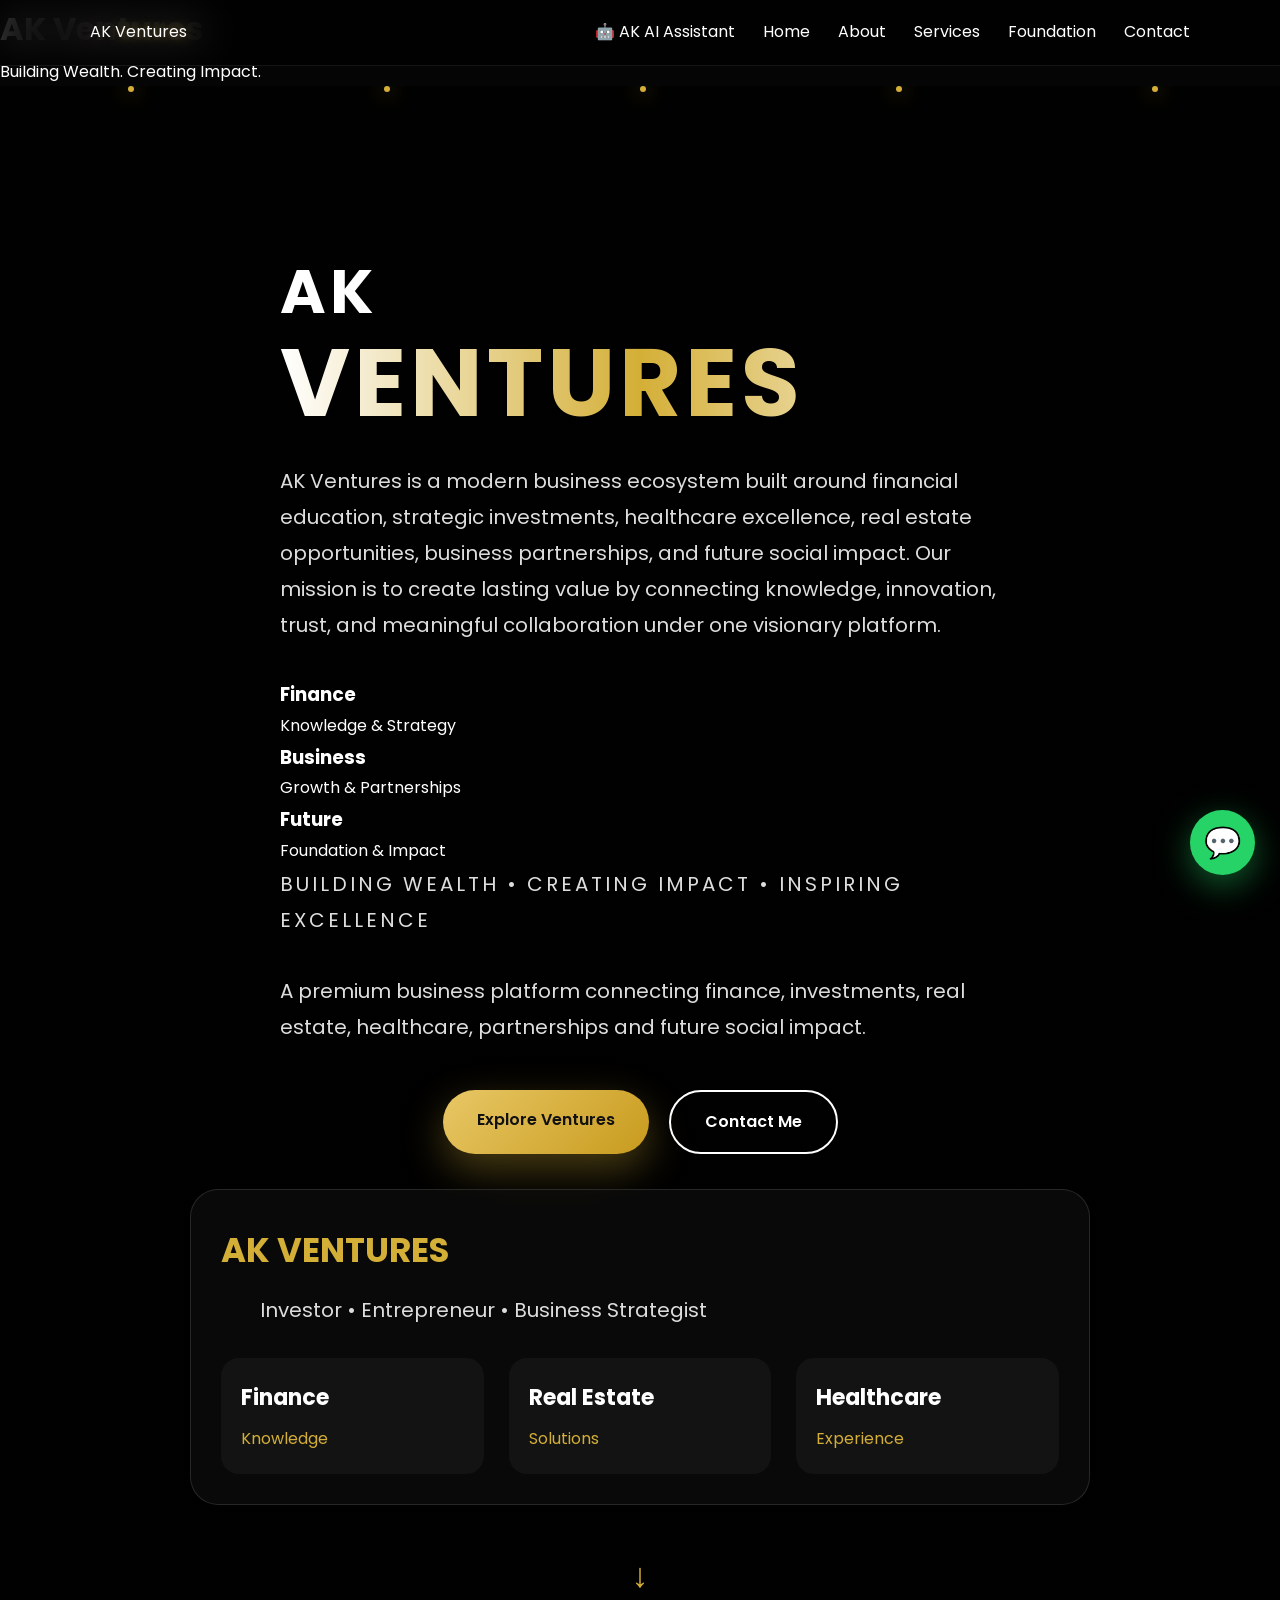
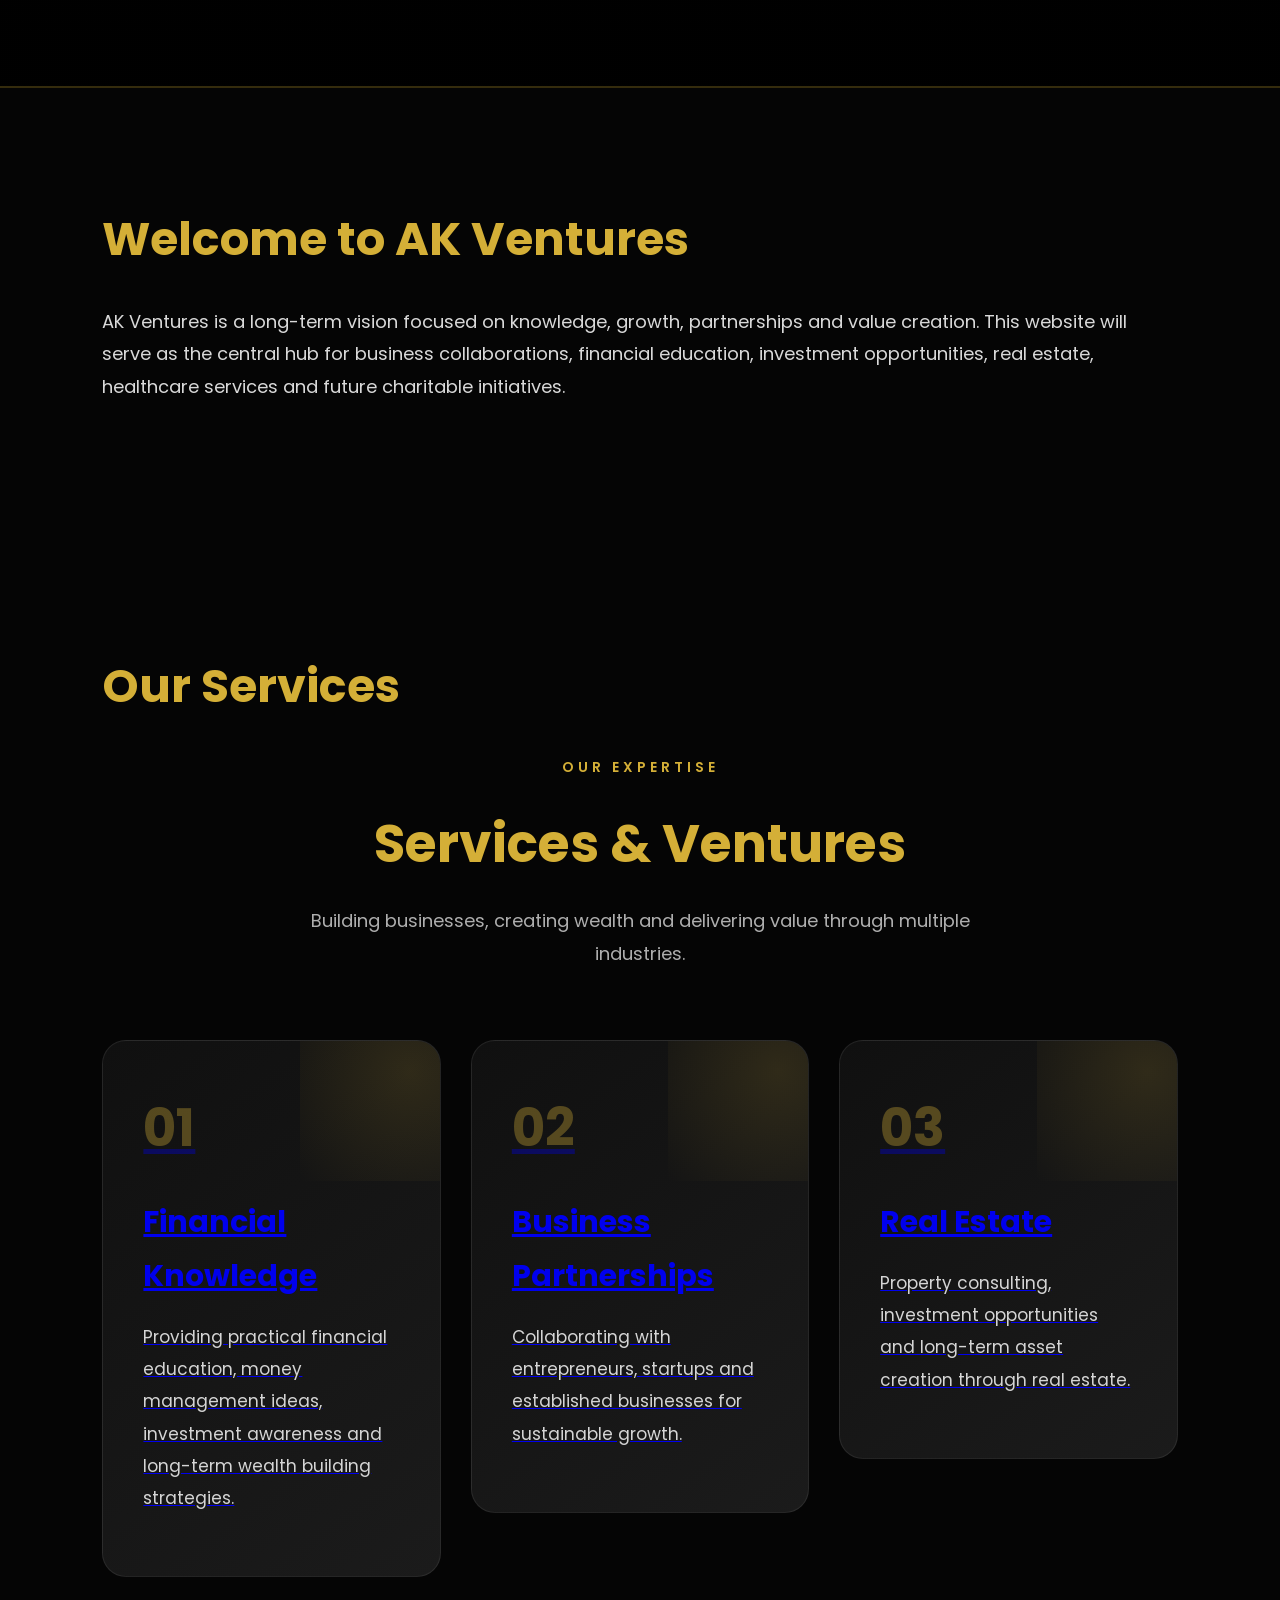
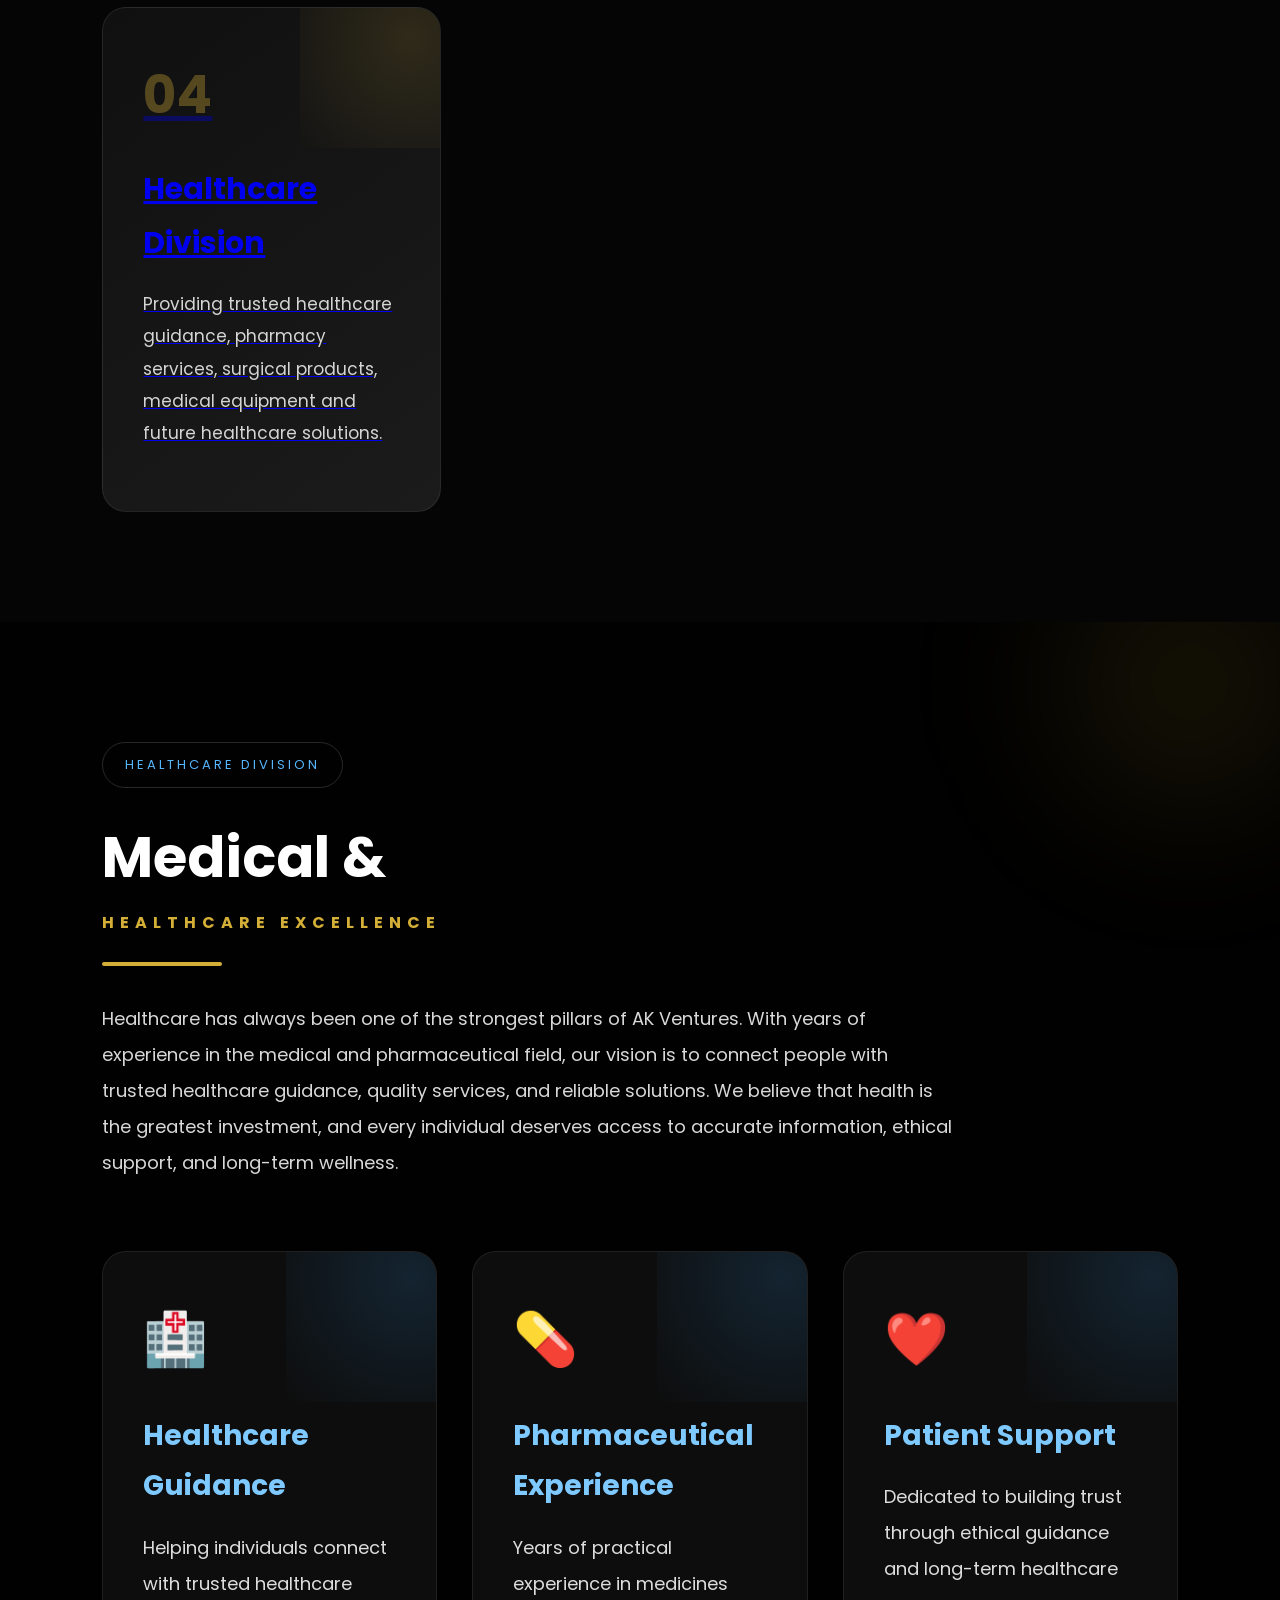
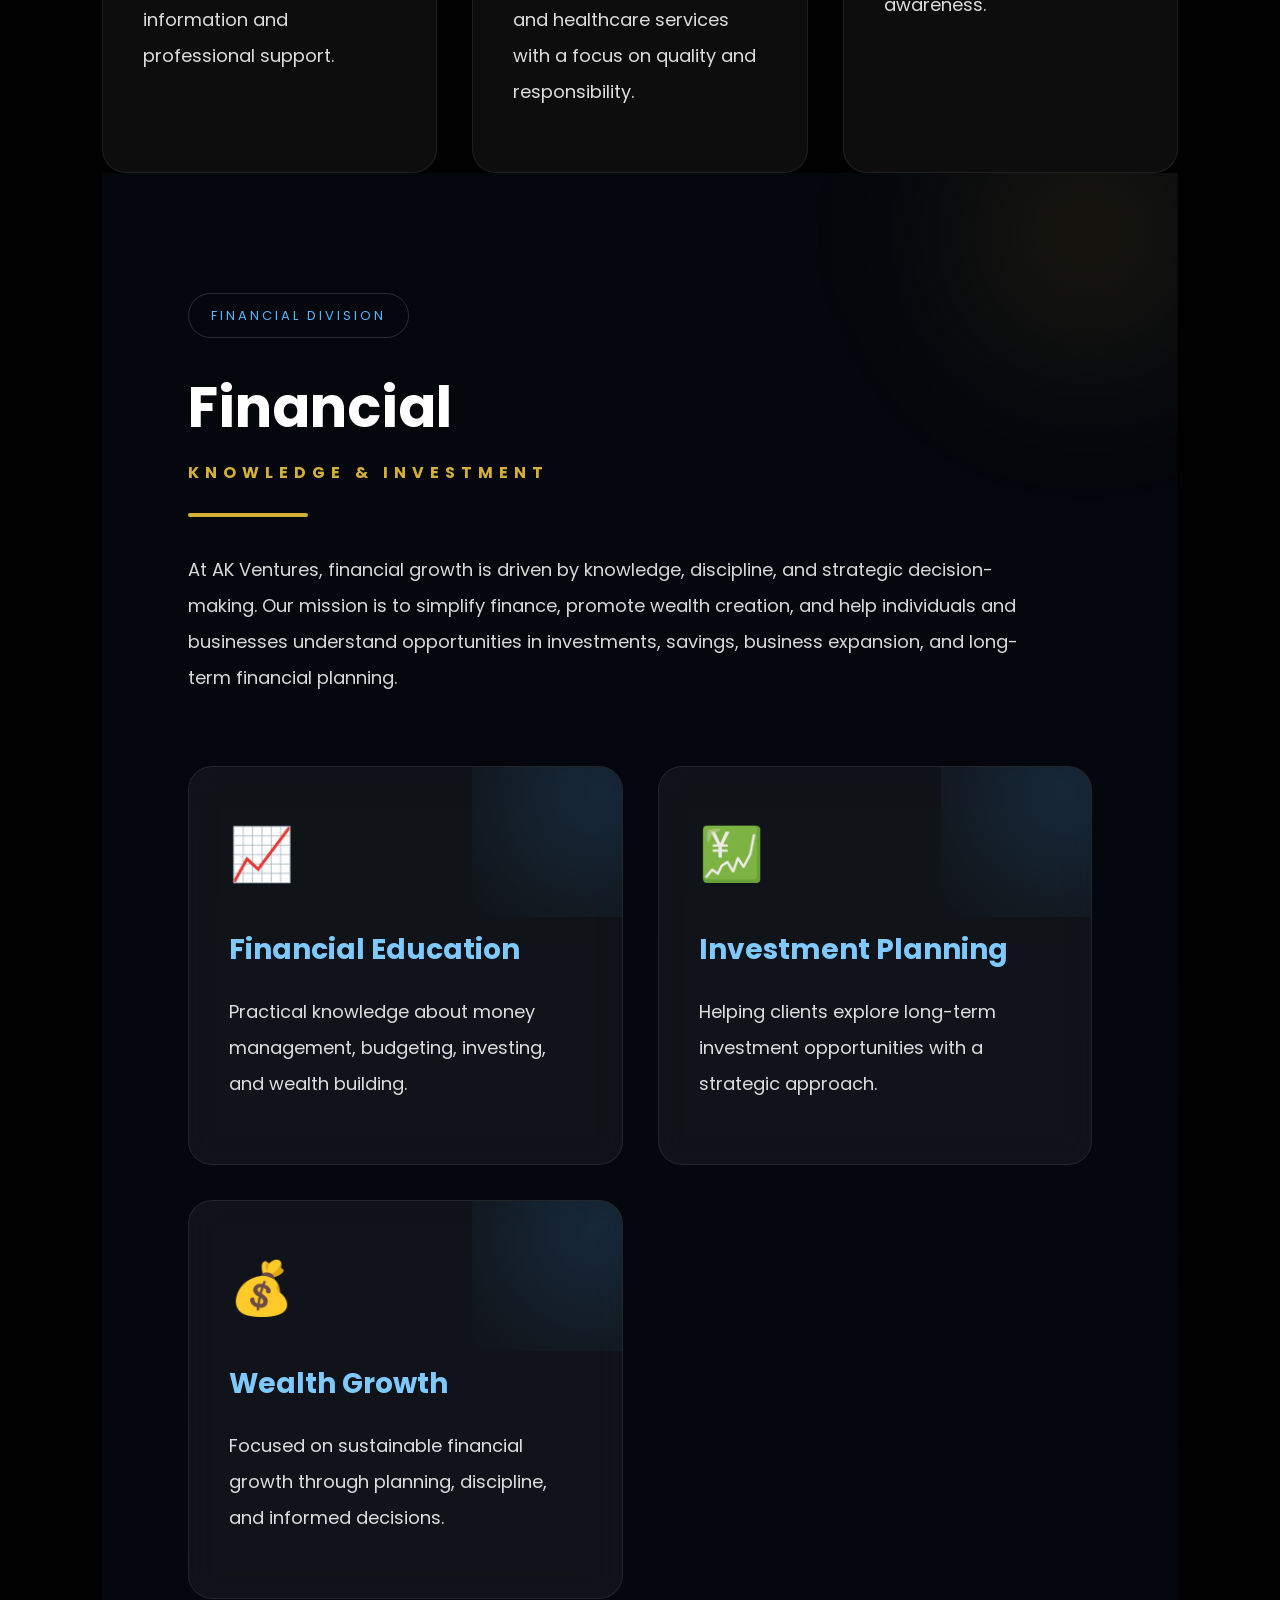
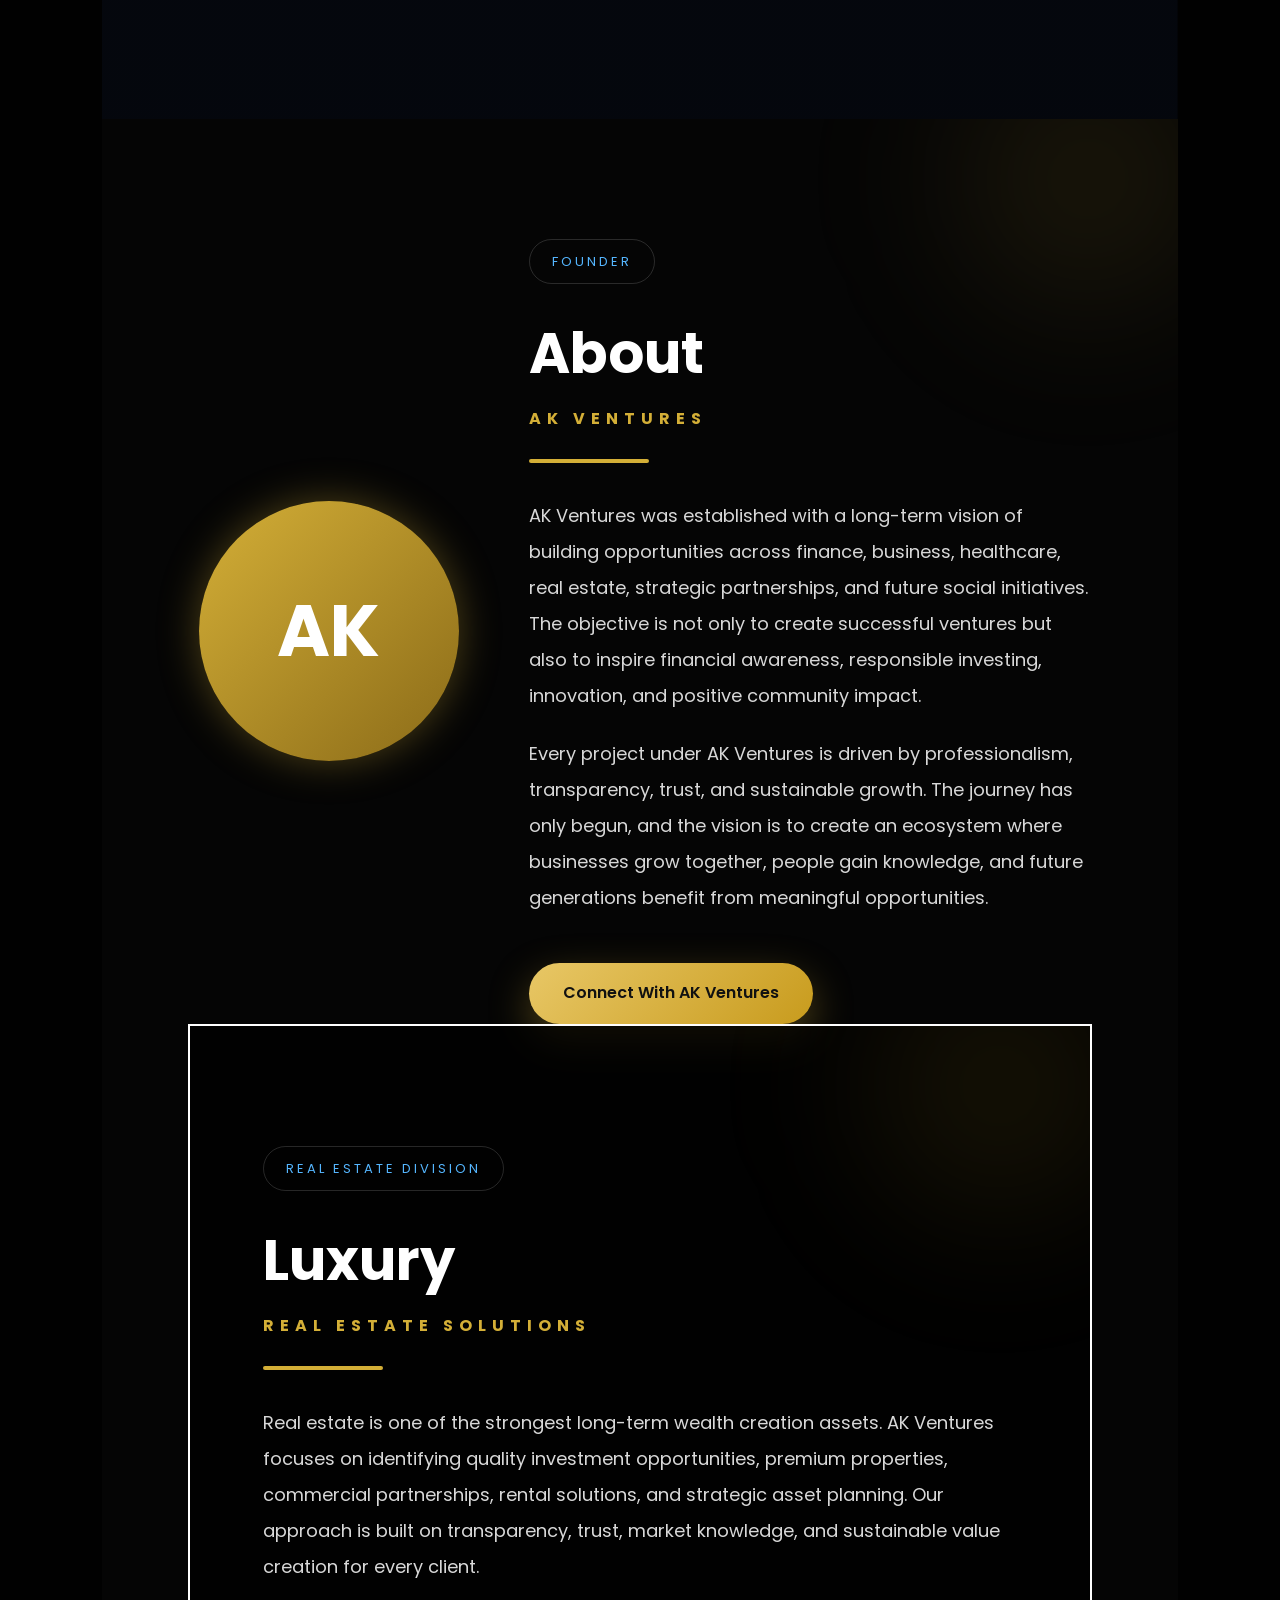
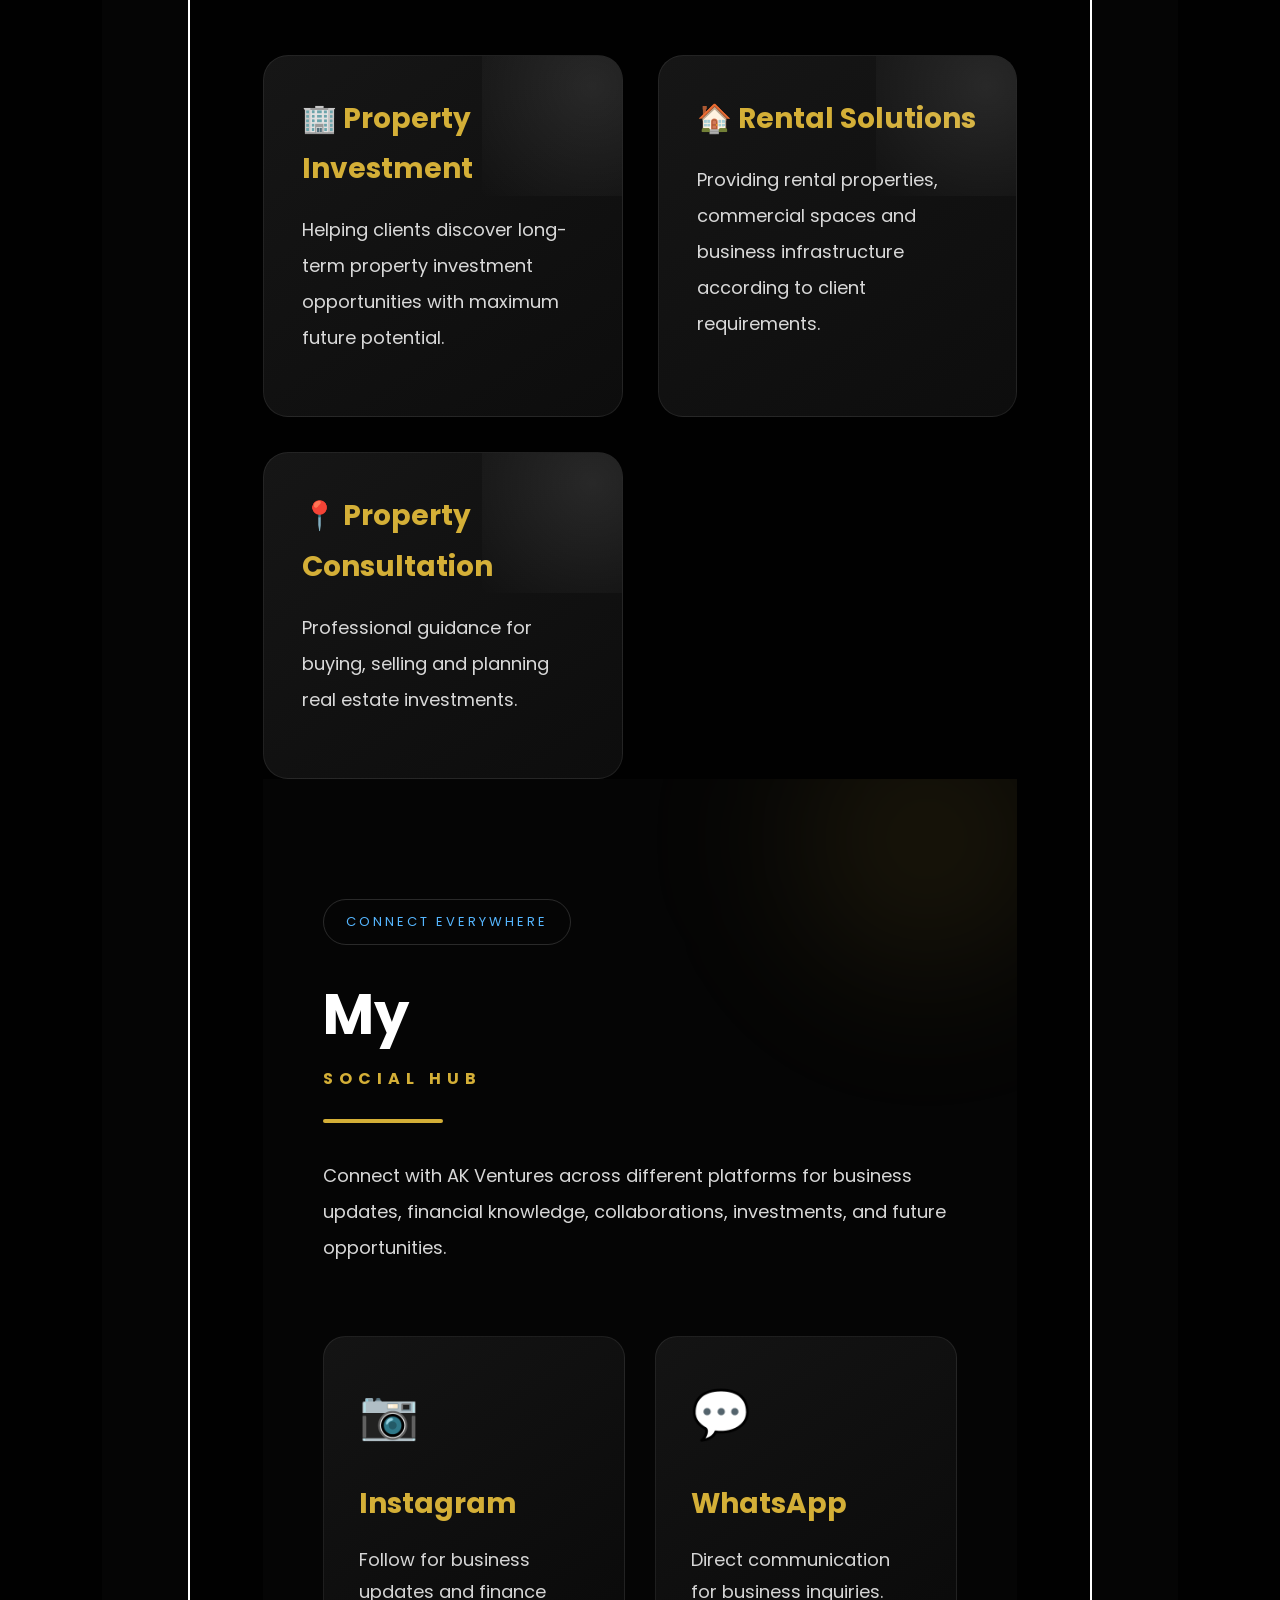
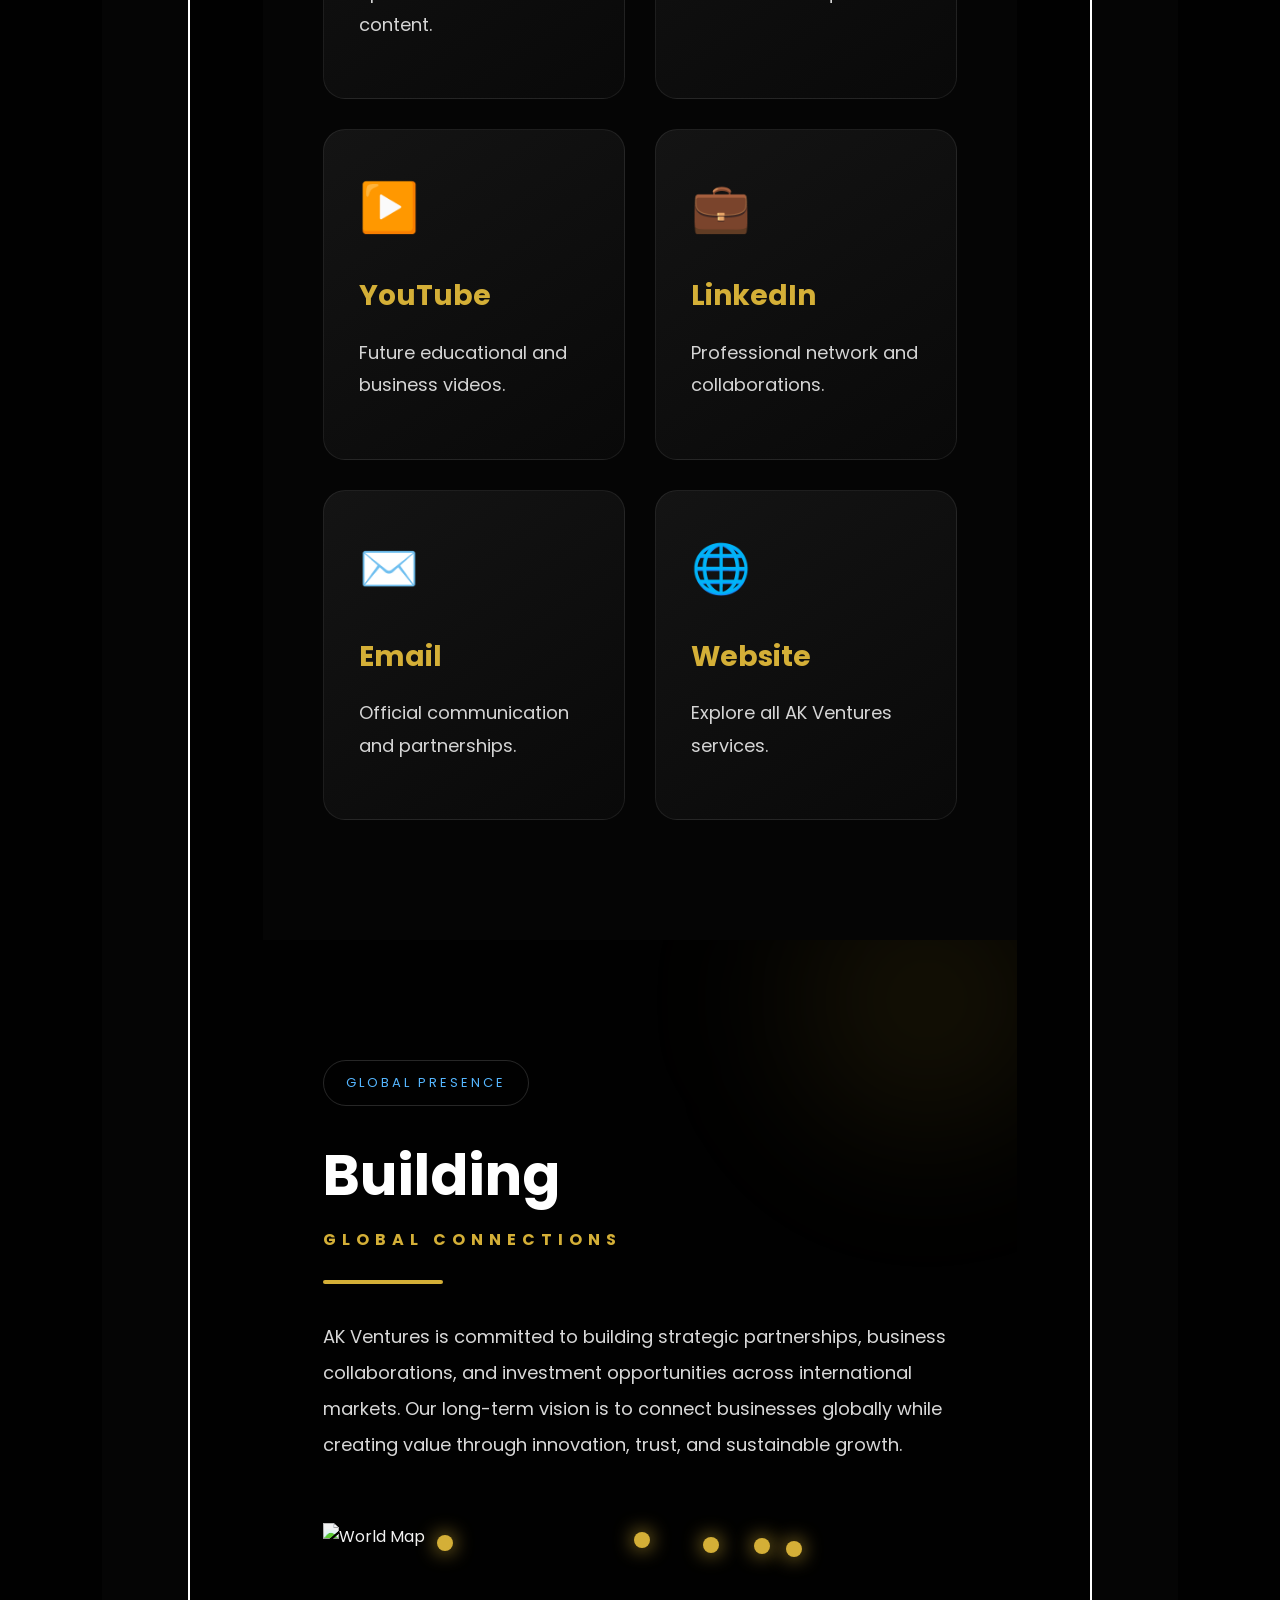
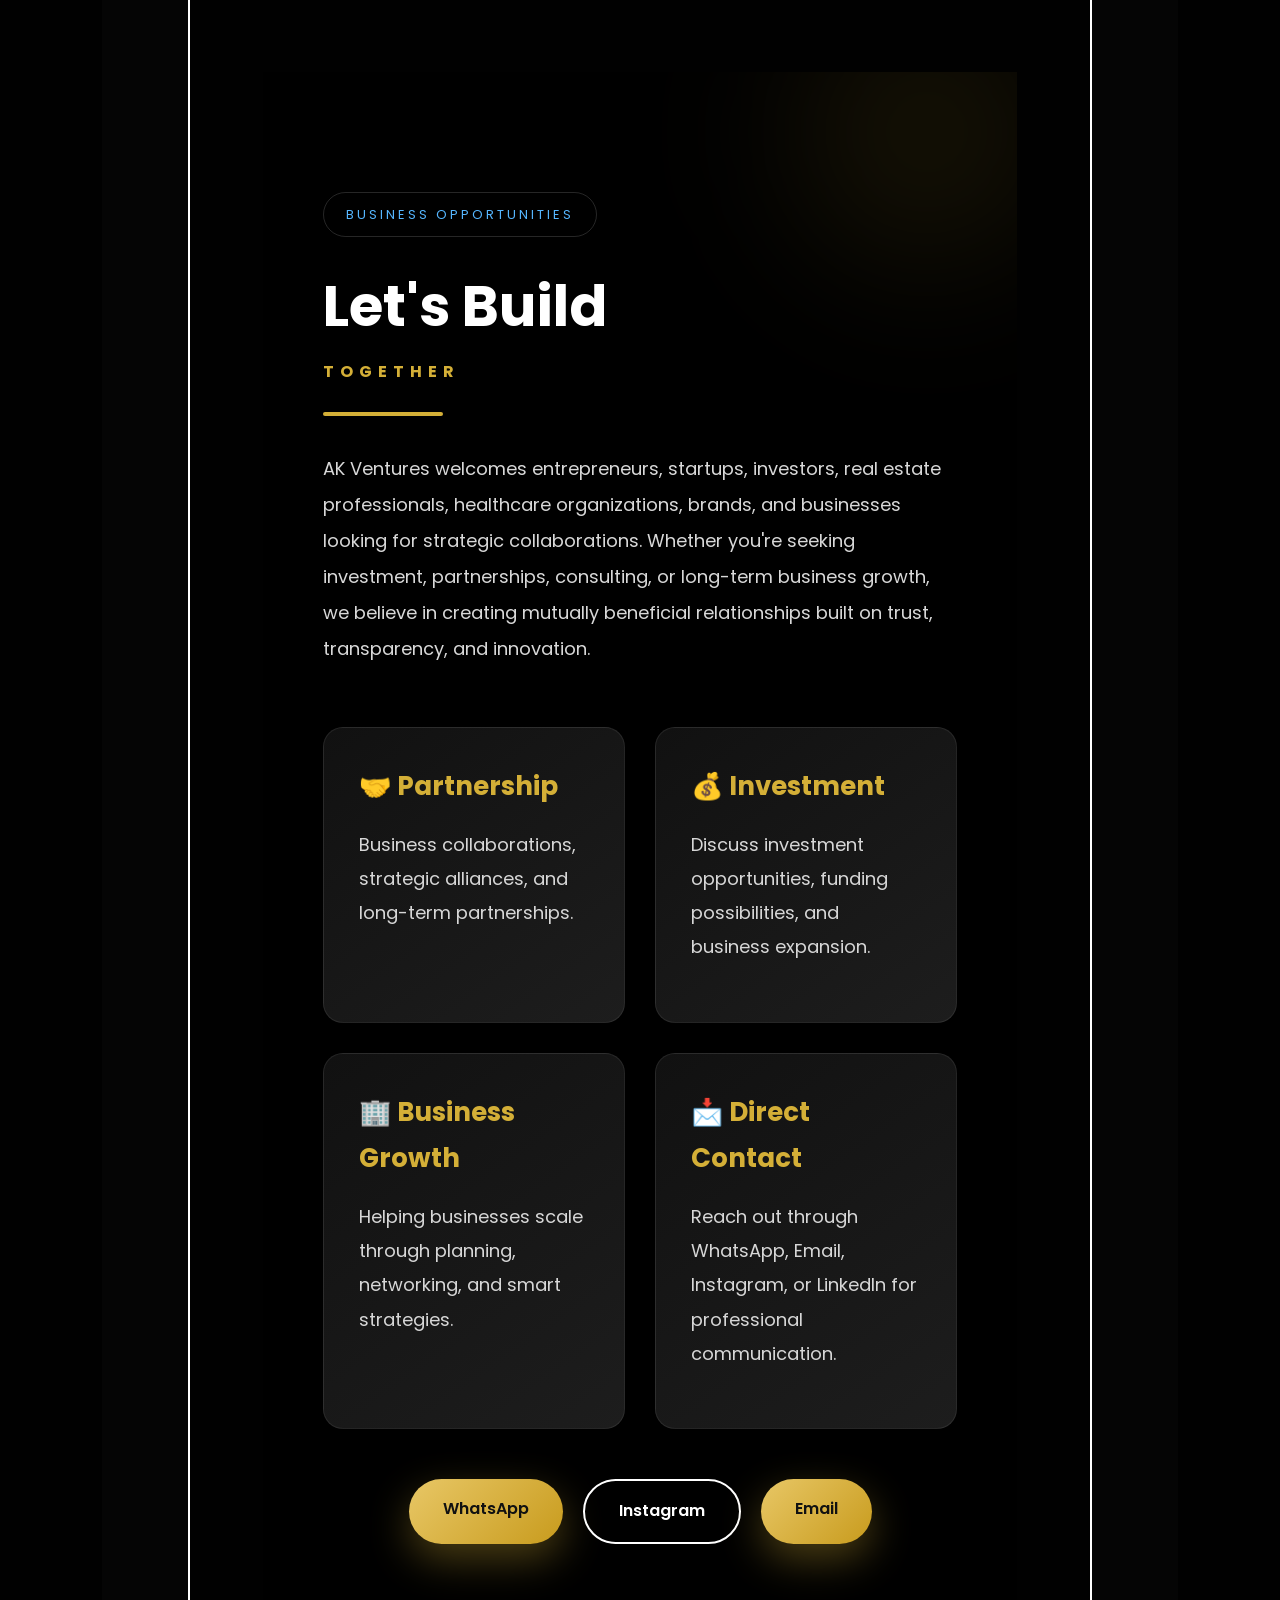
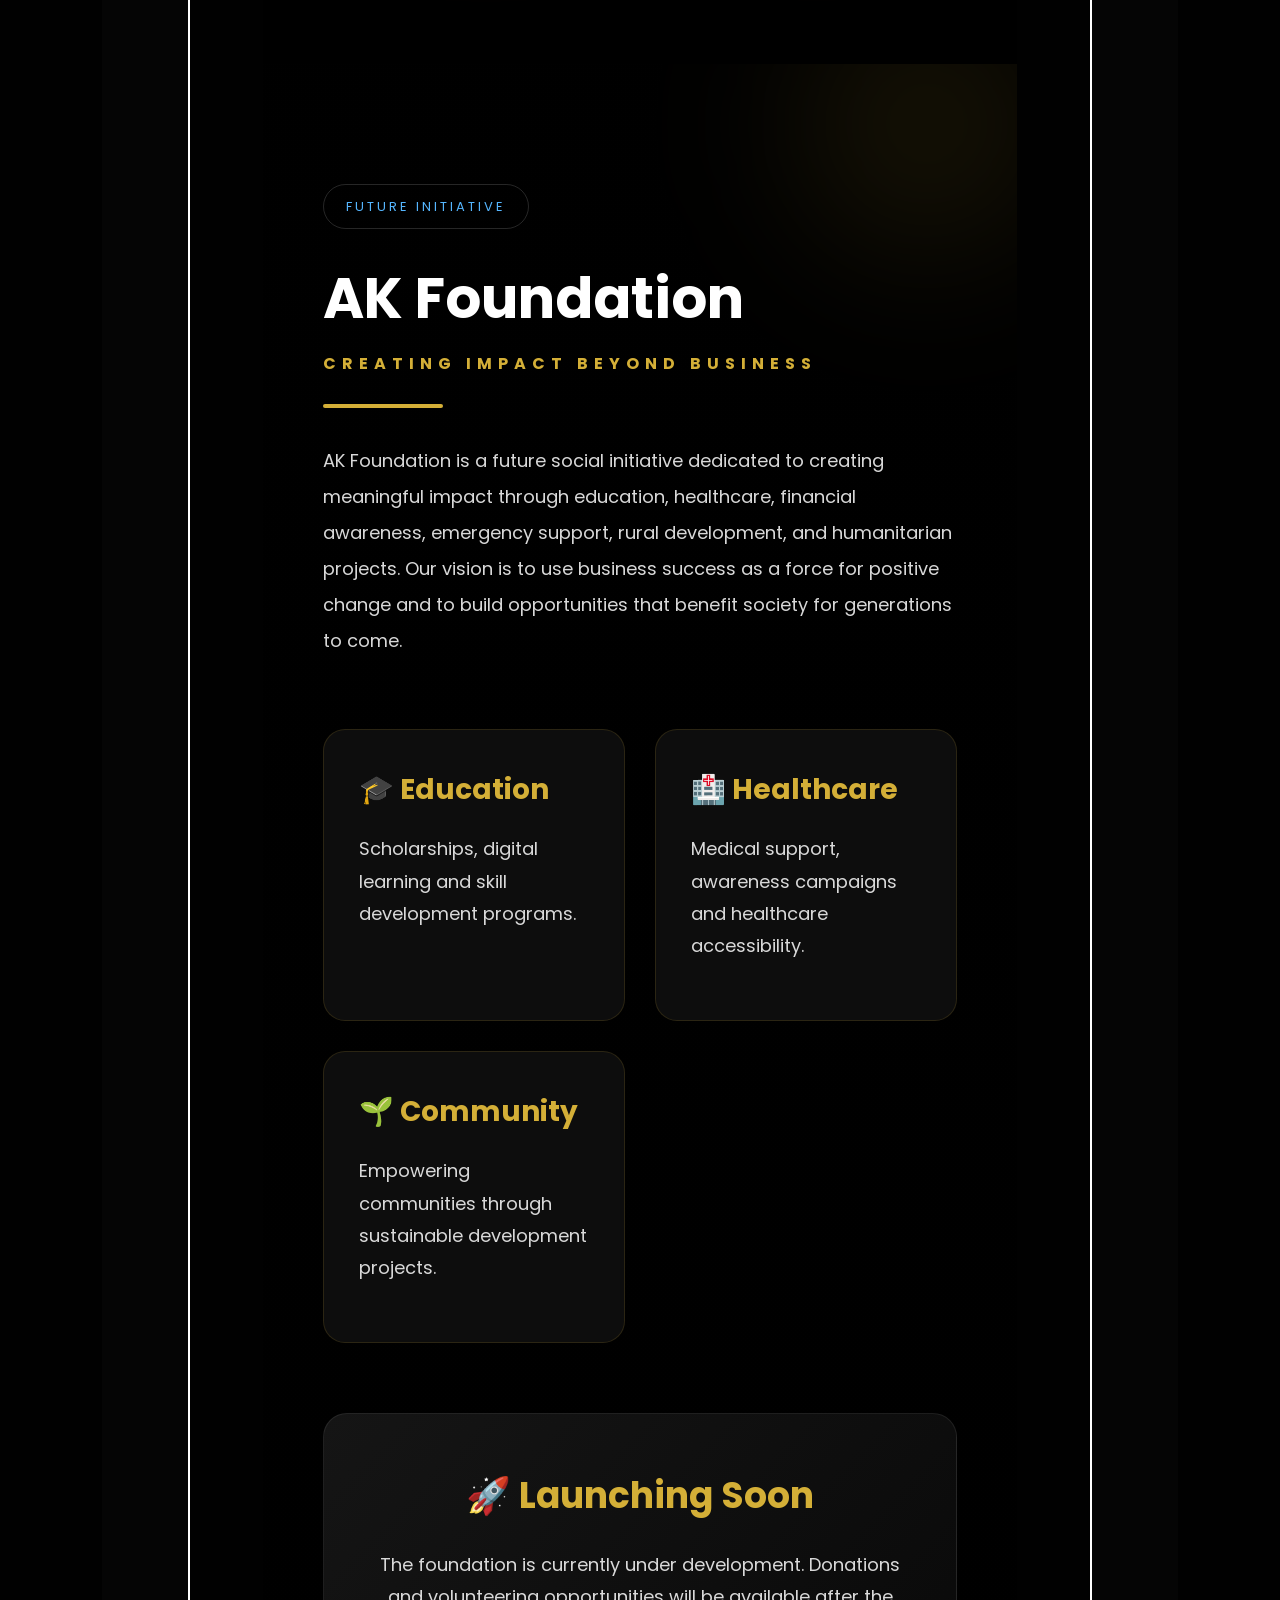
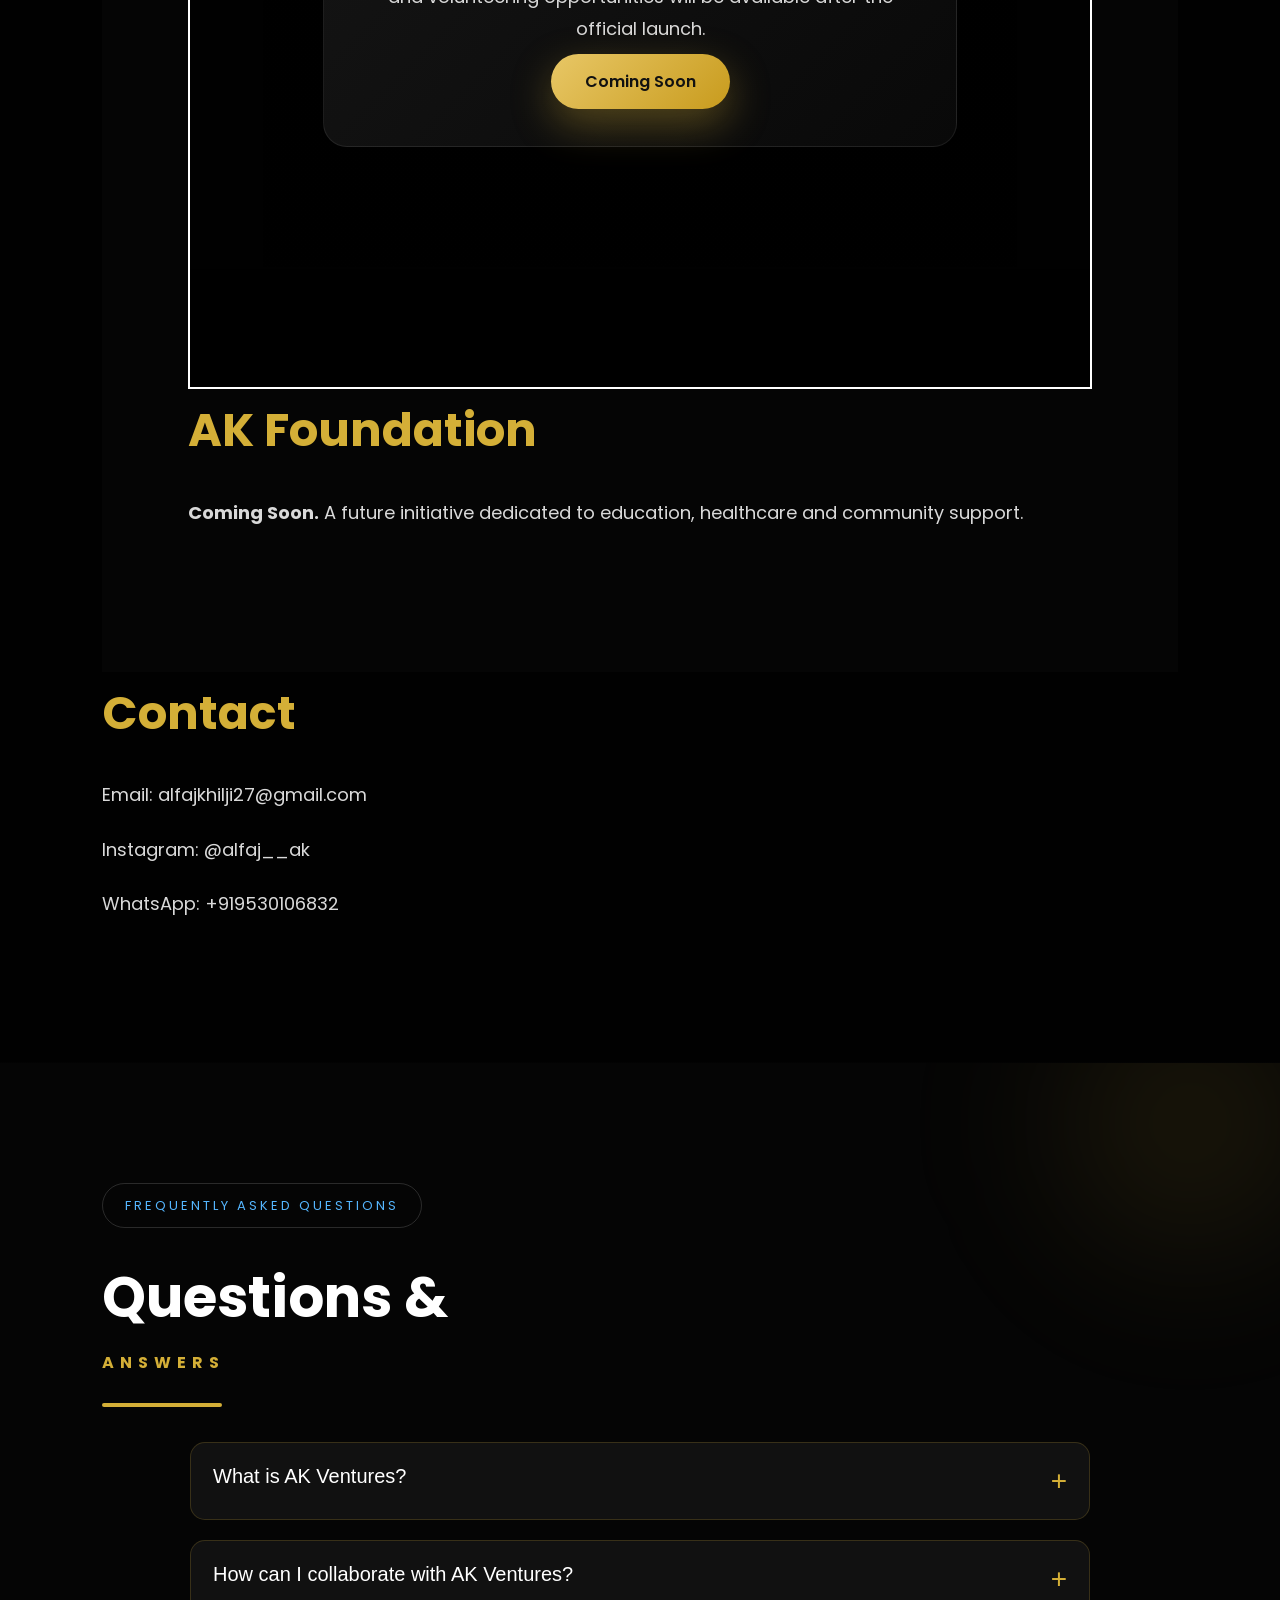
==== index.html @ 91cb089b "Update index.html" ====
<!DOCTYPE html>
<html lang="en">
<head>
<meta charset="UTF-8">
<meta name="viewport" content="width=device-width, initial-scale=1.0">
<title>AK Ventures | Building Wealth. Creating Impact.</title>
<link rel="stylesheet" href="style.css">
<link href="https://fonts.googleapis.com/css2?family=Poppins:wght@300;400;600;700&display=swap" rel="stylesheet">
</head>
<body>
  <!-- Premium Loading Screen -->
<div id="loader">
    <div class="loader-content">
        <h1>AK <span>Ventures</span></h1>
        <p>Building Wealth. Creating Impact.</p>

        <div class="loader-bar">
            <div class="loader-fill"></div>
        </div>
    </div>
</div>
<div id="progress-bar"></div>
<header class="navbar">
  <div class="logo">AK <span>Ventures</span></div>
  <div class="menu-toggle" id="menu-toggle">

☰

</div>

<nav id="nav-menu">
    <a href="#" id="openAI">🤖 AK AI Assistant</a>
    <a href="#home">Home</a>
    <a href="#about">About</a>
    <a href="#services">Services</a>
    <a href="#foundation">Foundation</a>
    <a href="#contact">Contact</a>
  </nav>
</header>

<section id="home" class="hero reveal">
  <div class="market-animation">
    <span></span>
    <span></span>
    <span></span>
    <span></span>
    <span></span>

    <svg viewBox="0 0 1200 500" preserveAspectRatio="none">
        <path d="M0 420 L120 360 L240 390 L360 260 L480 310 L600 180 L720 230 L840 120 L960 170 L1080 80 L1200 110"/>
    </svg>
</div>
  <div class="hero-content">
    <h1 class="hero-title">
AK
<span>VENTURES</span>
</h1>
    <div class="hero-line"></div>

<p class="hero-description">

AK Ventures is a modern business ecosystem built around financial education, strategic investments, healthcare excellence, real estate opportunities, business partnerships, and future social impact. Our mission is to create lasting value by connecting knowledge, innovation, trust, and meaningful collaboration under one visionary platform.

</p>

<div class="hero-stats">

<div>
<h3>Finance</h3>
<span>Knowledge & Strategy</span>
</div>

<div>
<h3>Business</h3>
<span>Growth & Partnerships</span>
</div>

<div>
<h3>Future</h3>
<span>Foundation & Impact</span>
</div>

</div>
    <p class="hero-tagline">

Building Wealth • Creating Impact • Inspiring Excellence

</p>
    <p>A premium business platform connecting finance, investments, real estate, healthcare, partnerships and future social impact.</p>
    <div class="buttons">
      <a href="#services" class="btn gold">Explore Ventures</a>
      <a href="#contact" class="btn white">Contact Me</a>
    </div>
  </div>
  <div class="hero-badge">

<div class="badge-card">

<h3>AK VENTURES</h3>

<p>Investor • Entrepreneur • Business Strategist</p>

<div class="badge-stats">

<div>

<h4>Finance</h4>

<span>Knowledge</span>

</div>

<div>

<h4>Real Estate</h4>

<span>Solutions</span>

</div>

<div>

<h4>Healthcare</h4>

<span>Experience</span>

</div>

</div>

</div>

</div>

<div class="scroll-down">

↓

</div>
</section>
<!-- TradingView Ticker Tape -->
<div class="tradingview-widget-container ticker-container">
  <div class="tradingview-widget-container__widget"></div>

  <script type="text/javascript"
  src="https://s3.tradingview.com/external-embedding/embed-widget-ticker-tape.js"
  async>
  {
    "symbols":[
      {"proName":"FOREXCOM:SPXUSD","title":"S&P 500"},
      {"proName":"NASDAQ:IXIC","title":"NASDAQ"},
      {"proName":"NSE:NIFTY","title":"NIFTY 50"},
      {"proName":"BSE:SENSEX","title":"SENSEX"},
      {"proName":"NSE:BANKNIFTY","title":"BANK NIFTY"},
      {"proName":"TVC:GOLD","title":"GOLD"},
      {"proName":"TVC:SILVER","title":"SILVER"},
      {"proName":"BINANCE:BTCUSDT","title":"BITCOIN"},
      {"proName":"FX_IDC:USDINR","title":"USD/INR"}
    ],
    "showSymbolLogo":true,
    "isTransparent":true,
    "displayMode":"adaptive",
    "colorTheme":"dark",
    "locale":"en"
  }
  </script>
</div>
<section id="about" class="reveal">
  <div class="container">
    <h2>Welcome to AK Ventures</h2>
    <p>AK Ventures is a long-term vision focused on knowledge, growth, partnerships and value creation. This website will serve as the central hub for business collaborations, financial education, investment opportunities, real estate, healthcare services and future charitable initiatives.</p>
  </div>
</section>

<section id="services" class="reveal">
<div class="container">
<h2>Our Services</h2>

<div class="container">

<div class="section-title">
<span>OUR EXPERTISE</span>
<h2>Services & Ventures</h2>
<p>
Building businesses, creating wealth and delivering value through multiple industries.
</p>
</div>

<div class="service-grid">

<a href="finance.html" class="service-link">
<div class="service-card">
<div class="number">01</div>
<h3>Financial Knowledge</h3>
<p>
Providing practical financial education, money management ideas, investment awareness and long-term wealth building strategies.
</p>
</div>
</a>



<a href="collaboration.html" class="service-link">
<div class="service-card">
<div class="number">02</div>
<h3>Business Partnerships</h3>
<p>
Collaborating with entrepreneurs, startups and established businesses for sustainable growth.
</p>
</div>
</a>

<a href="realestate.html" class="service-link">
<div class="service-card">
<div class="number">03</div>
<h3>Real Estate</h3>
<p>
Property consulting, investment opportunities and long-term asset creation through real estate.
</p>
</div>
</a>
<a href="healthcare.html" class="service-link">
<div class="service-card">
<div class="number">04</div>
<h3>Healthcare Division</h3>
<p>
Providing trusted healthcare guidance, pharmacy services, surgical products, medical equipment and future healthcare solutions.
</p>
</div>
</a>

</div>

</div>

</section>
</div>
</section>
<section class="luxury-section blue reveal" id="medical">

<div class="container">

<span class="section-tag">Healthcare Division</span>

<h2 class="luxury-title">
Medical &
<span>Healthcare Excellence</span>
</h2>

<div class="luxury-line"></div>

<p class="luxury-text">

Healthcare has always been one of the strongest pillars of AK Ventures. With years of experience in the medical and pharmaceutical field, our vision is to connect people with trusted healthcare guidance, quality services, and reliable solutions. We believe that health is the greatest investment, and every individual deserves access to accurate information, ethical support, and long-term wellness.

</p>

<div class="medical-grid">

<div class="medical-card">

<div class="icon">🏥</div>

<h3>Healthcare Guidance</h3>

<p>

Helping individuals connect with trusted healthcare information and professional support.

</p>

</div>

<div class="medical-card">

<div class="icon">💊</div>

<h3>Pharmaceutical Experience</h3>

<p>

Years of practical experience in medicines and healthcare services with a focus on quality and responsibility.

</p>

</div>

<div class="medical-card">

<div class="icon">❤️</div>

<h3>Patient Support</h3>

<p>

Dedicated to building trust through ethical guidance and long-term healthcare awareness.

</p>

</div>

</div>

</div>
<section class="luxury-section green reveal" id="finance">

<div class="container">

<span class="section-tag">Financial Division</span>

<h2 class="luxury-title">
Financial
<span>Knowledge & Investment</span>
</h2>

<div class="luxury-line"></div>

<p class="luxury-text">

At AK Ventures, financial growth is driven by knowledge, discipline, and strategic decision-making. Our mission is to simplify finance, promote wealth creation, and help individuals and businesses understand opportunities in investments, savings, business expansion, and long-term financial planning.

</p>

<div class="medical-grid">

<div class="medical-card">

<div class="icon">📈</div>

<h3>Financial Education</h3>

<p>
Practical knowledge about money management, budgeting, investing, and wealth building.
</p>

</div>

<div class="medical-card">

<div class="icon">💹</div>

<h3>Investment Planning</h3>

<p>
Helping clients explore long-term investment opportunities with a strategic approach.
</p>

</div>

<div class="medical-card">

<div class="icon">💰</div>

<h3>Wealth Growth</h3>

<p>
Focused on sustainable financial growth through planning, discipline, and informed decisions.
</p>

</div>

</div>

</div>

</section>
<section class="luxury-section dark reveal" id="founder">

<div class="container founder-grid">

<div class="founder-left">

<div class="founder-photo">

AK

</div>

</div>

<div class="founder-right">

<span class="section-tag">Founder</span>

<h2 class="luxury-title">

About

<span>AK Ventures</span>

</h2>

<div class="luxury-line"></div>

<p class="luxury-text">

AK Ventures was established with a long-term vision of building opportunities across finance, business, healthcare, real estate, strategic partnerships, and future social initiatives. The objective is not only to create successful ventures but also to inspire financial awareness, responsible investing, innovation, and positive community impact.

</p>

<p class="luxury-text">

Every project under AK Ventures is driven by professionalism, transparency, trust, and sustainable growth. The journey has only begun, and the vision is to create an ecosystem where businesses grow together, people gain knowledge, and future generations benefit from meaningful opportunities.

</p>

<a href="#contact" class="btn gold">Connect With AK Ventures</a>

</div>

</div>
<section class="luxury-section white reveal" id="realestate">

<div class="container">

<span class="section-tag">Real Estate Division</span>

<h2 class="luxury-title">

Luxury

<span>Real Estate Solutions</span>

</h2>

<div class="luxury-line"></div>

<p class="luxury-text">

Real estate is one of the strongest long-term wealth creation assets. AK Ventures focuses on identifying quality investment opportunities, premium properties, commercial partnerships, rental solutions, and strategic asset planning. Our approach is built on transparency, trust, market knowledge, and sustainable value creation for every client.

</p>

<div class="estate-grid">

<div class="estate-card">

<h3>🏢 Property Investment</h3>

<p>

Helping clients discover long-term property investment opportunities with maximum future potential.

</p>

</div>

<div class="estate-card">

<h3>🏠 Rental Solutions</h3>

<p>

Providing rental properties, commercial spaces and business infrastructure according to client requirements.

</p>

</div>

<div class="estate-card">

<h3>📍 Property Consultation</h3>

<p>

Professional guidance for buying, selling and planning real estate investments.

</p>

</div>

</div>

</div>
<section class="luxury-section dark reveal" id="social">

<div class="container">

<span class="section-tag">Connect Everywhere</span>

<h2 class="luxury-title">

My

<span>Social Hub</span>

</h2>

<div class="luxury-line"></div>

<p class="luxury-text">

Connect with AK Ventures across different platforms for business updates, financial knowledge, collaborations, investments, and future opportunities.

</p>

<div class="social-grid">

<a href="https://instagram.com/alfaj__ak"
target="_blank"class="social-card">
<div class="social-icon">📷</div>
<h3>Instagram</h3>
<p>Follow for business updates and finance content.</p>
</a>

<a href="https://wa.me/919530106832" class="social-card">
<div class="social-icon">💬</div>
<h3>WhatsApp</h3>
<p>Direct communication for business inquiries.</p>
</a>

<a  href="https://wa.me/919530106832" class="social-card">
<div class="social-icon">▶️</div>
<h3>YouTube</h3>
<p>Future educational and business videos.</p>
</a>

<a href="https://wa.me/919530106832" class="social-card">
<div class="social-icon">💼</div>
<h3>LinkedIn</h3>
<p>Professional network and collaborations.</p>
</a>

<a href="mailto:alfajkhilji27@gmail.com"class="social-card">
<div class="social-icon">✉️</div>
<h3>Email</h3>
<p>Official communication and partnerships.</p>
</a>

<a href="https://wa.me/919530106832" class="social-card">
<div class="social-icon">🌐</div>
<h3>Website</h3>
<p>Explore all AK Ventures services.</p>
</a>

</div>

</div>

</section>
<section class="luxury-section world-section" id="global">

<div class="container">

<span class="section-tag">Global Presence</span>

<h2 class="luxury-title">
Building
<span>Global Connections</span>
</h2>

<div class="luxury-line"></div>

<p class="luxury-text">
AK Ventures is committed to building strategic partnerships, business collaborations, and investment opportunities across international markets. Our long-term vision is to connect businesses globally while creating value through innovation, trust, and sustainable growth.
</p>

<div class="world-map">

<img src="https://upload.wikimedia.org/wikipedia/commons/thumb/8/80/World_map_-_low_resolution.png/1920px-World_map_-_low_resolution.png" alt="World Map" class="world-image">

<div class="pin india"></div>
<div class="pin uae"></div>
<div class="pin singapore"></div>
<div class="pin usa"></div>
<div class="pin uk"></div>

</div>

</div>

</section>
<section class="luxury-section dark reveal" id="collaboration">

<div class="container">

<span class="section-tag">Business Opportunities</span>

<h2 class="luxury-title">
Let's Build
<span>Together</span>
</h2>

<div class="luxury-line"></div>

<p class="luxury-text">

AK Ventures welcomes entrepreneurs, startups, investors, real estate professionals, healthcare organizations, brands, and businesses looking for strategic collaborations. Whether you're seeking investment, partnerships, consulting, or long-term business growth, we believe in creating mutually beneficial relationships built on trust, transparency, and innovation.

</p>

<div class="business-grid">

<div class="business-box">
<h3>🤝 Partnership</h3>
<p>Business collaborations, strategic alliances, and long-term partnerships.</p>
</div>

<div class="business-box">
<h3>💰 Investment</h3>
<p>Discuss investment opportunities, funding possibilities, and business expansion.</p>
</div>

<div class="business-box">
<h3>🏢 Business Growth</h3>
<p>Helping businesses scale through planning, networking, and smart strategies.</p>
</div>

<div class="business-box">
<h3>📩 Direct Contact</h3>
<p>Reach out through WhatsApp, Email, Instagram, or LinkedIn for professional communication.</p>
</div>

</div>

<div class="contact-buttons">

<a href="https://wa.me/919530106832"class="btn gold">WhatsApp</a>

<a  href="https://instagram.com/alfaj__ak"
target="_blank"class="btn white">Instagram</a>

<a  href="mailto:alfajkhilji27@gmail.com"class="btn gold">Email</a>

</div>

</div>

</section>
<section class="luxury-section foundation-section reveal" id="foundation">

<div class="container">

<span class="section-tag">Future Initiative</span>

<h2 class="luxury-title">

AK Foundation

<span>Creating Impact Beyond Business</span>

</h2>

<div class="luxury-line"></div>

<p class="luxury-text">

AK Foundation is a future social initiative dedicated to creating meaningful impact through education, healthcare, financial awareness, emergency support, rural development, and humanitarian projects. Our vision is to use business success as a force for positive change and to build opportunities that benefit society for generations to come.

</p>

<div class="foundation-grid">

<div class="foundation-card">

<h3>🎓 Education</h3>

<p>Scholarships, digital learning and skill development programs.</p>

</div>

<div class="foundation-card">

<h3>🏥 Healthcare</h3>

<p>Medical support, awareness campaigns and healthcare accessibility.</p>

</div>

<div class="foundation-card">

<h3>🌱 Community</h3>

<p>Empowering communities through sustainable development projects.</p>

</div>

</div>

<div class="coming-box">

<h3>🚀 Launching Soon</h3>

<p>

The foundation is currently under development. Donations and volunteering opportunities will be available after the official launch.

</p>

<a  href="https://wa.me/919530106832" class="btn gold">Coming Soon</a>

</div>

</div>

</section>
</section>
<div class="container">
<h2>AK Foundation</h2>
<p><strong>Coming Soon.</strong> A future initiative dedicated to education, healthcare and community support.</p>
</div>
</section>

<div class="container">
<h2>Contact</h2>
<p>Email: alfajkhilji27@gmail.com</p>
<p>Instagram: @alfaj__ak</p>
<p>WhatsApp: +919530106832</p>
</div>
</section>
<section class="luxury-section faq-section" id="faq">

<div class="container">

<span class="section-tag">Frequently Asked Questions</span>

<h2 class="luxury-title">
Questions &
<span>Answers</span>
</h2>

<div class="luxury-line"></div>

<div class="faq-box">

<div class="faq-item">
<button class="faq-question">
What is AK Ventures?
<span>+</span>
</button>
<div class="faq-answer">
<p>
AK Ventures is a multi-business platform focused on finance, healthcare, real estate, strategic partnerships, investment opportunities and future social initiatives.
</p>
</div>
</div>

<div class="faq-item">
<button class="faq-question">
How can I collaborate with AK Ventures?
<span>+</span>
</button>
<div class="faq-answer">
<p>
You can connect with us through WhatsApp, Email or Instagram for business partnerships, investments, brand collaborations and professional opportunities.
</p>
</div>
</div>

<div class="faq-item">
<button class="faq-question">
Is AK Foundation active?
<span>+</span>
</button>
<div class="faq-answer">
<p>
AK Foundation is currently under development. It will focus on education, healthcare, financial awareness and community welfare in the future.
</p>
</div>
</div>

<div class="faq-item">
<button class="faq-question">
How can I contact AK Ventures?
<span>+</span>
</button>
<div class="faq-answer">
<p>

📱 WhatsApp:
<a href="https://wa.me/919530106832" target="_blank">
+91 9530106832
</a>

<br><br>

📧 Email:
<a href="mailto:alfajkhilji27@gmail.com">
alfajkhilji27@gmail.com
</a>

<br><br>

📷 Instagram:
<a href="https://instagram.com/alfaj__ak" target="_blank">
@alfaj__ak
</a>

</p>
</div>
</div>

<div class="faq-item">
<button class="faq-question">
Do you offer investment or business consultation?
<span>+</span>
</button>
<div class="faq-answer">
<p>
Yes. AK Ventures is building services around financial knowledge, business strategy, healthcare, real estate and long-term partnerships. More professional services will be introduced gradually.
</p>
</div>
</div>

</div>

</div>

</section>
<section class="luxury-section contact-section reveal" id="contact">

<div class="container">

<span class="section-tag">Get In Touch</span>

<h2 class="luxury-title">

Let's Build
<span>Something Extraordinary</span>

</h2>

<div class="luxury-line"></div>

<p class="luxury-text">

Whether you're looking for business partnerships, investment opportunities, financial guidance, healthcare collaborations, real estate consulting, brand promotions, or future projects, AK Ventures welcomes meaningful conversations. Every great opportunity starts with a single connection.

</p>

<div class="contact-grid">

<div class="contact-card">
<h3>📱 WhatsApp</h3>
<p>Available for business discussions and quick communication.</p>
<a href="https://wa.me/919530106832"class="btn gold">Chat Now</a>
</div>

<div class="contact-card">
<h3>📧 Email</h3>
<p>Official inquiries, collaborations and partnerships.</p>
<a href="mailto:alfajkhilji27@gmail.com"class="btn white">Send Email</a>
</div>

<div class="contact-card"> 
<h3>📷 Instagram</h3>
<p>Follow updates, financial content and business news.</p>
<a href="https://instagram.com/alfaj__ak"
target="_blank"class="btn gold">Visit Profile</a>
</div>

<div class="contact-card">
<h3>📍 Location</h3>
<p>India • Available for online & offline collaborations.</p>
<a href="https://wa.me/919530106832"class="btn white">View Details</a>
</div>

</div>

</div>

</section>

<section class="legal-section reveal">

<div class="container">

<h2>More Information</h2>

<div class="service-grid">

<a href="founder.html" class="service-link">

<div class="service-card">

<div class="number">01</div>

<h3>Founder</h3>

<p>Know more about the Founder of AK Ventures.</p>

</div>

</a>

<a href="privacy.html" class="service-link">

<div class="service-card">

<div class="number">02</div>

<h3>Privacy Policy</h3>

<p>Read our privacy practices.</p>

</div>

</a>

<a href="terms.html" class="service-link">

<div class="service-card">

<div class="number">03</div>

<h3>Terms & Conditions</h3>

<p>Read website terms.</p>

</div>

</a>

<a href="disclaimer.html" class="service-link">

<div class="service-card">

<div class="number">04</div>

<h3>Disclaimer</h3>

<p>Important legal information.</p>

</div>

</a>

</div>

</div>

</section>

<footer class="premium-footer">

<div class="container">

<div class="footer-grid">

<div>

<h2 class="footer-logo">
AK <span>Ventures</span>
</h2>

<p>

Building Wealth. Creating Impact.

A future-focused business platform connecting finance, healthcare, real estate, strategic partnerships and social initiatives under one vision.

</p>

</div>

<div>

<h3>Quick Links</h3>

<ul class="footer-links">

<li><a href="#home">Home</a></li>

<li><a href="#services">Services</a></li>

<li><a href="#medical">Healthcare</a></li>

<li><a href="#finance">Finance</a></li>

<li><a href="#realestate">Real Estate</a></li>

<li><a href="#foundation">Foundation</a></li>
<li><a href="founder.html">Founder</a></li>

<li><a href="privacy.html">Privacy Policy</a></li>

<li><a href="terms.html">Terms & Conditions</a></li>

<li><a href="disclaimer.html">Disclaimer</a></li>
</ul>

</div>

<div>

<h3>Business Areas</h3>

<ul class="footer-links">

<li>Investment Management</li>

<li>Business Partnerships</li>

<li>Brand Collaboration</li>

<li>Rental Solutions</li>

<li>Financial Knowledge</li>

<li>Healthcare Services</li>

</ul>

</div>

</div>

<div class="footer-bottom">

<p>

© 2026 AK Ventures • All Rights Reserved

</p>
<p> 
  
  ALFAJ KHILJI
  
  </p>
<p>

Designed with Vision • Built for Growth

</p>

</div>

</div>

</footer>
<!-- Floating WhatsApp -->
<a href="https://wa.me/919530106832" class="floating-whatsapp">
💬
</a>

<!-- Scroll Progress -->
<div id="progress-bar"></div>




<!-- ========================= -->
<!-- AK AI Assistant -->
<!-- ========================= -->


<div class="ai-circle">
🤖
</div>

<div class="ai-text">
<span>AK AI</span>
<small>Assistant</small>
</div>

</div>

<div class="ak-ai-chat" id="aiChat">

<div class="ai-header">

<div>

<h3>AK AI Assistant</h3>

<p>🟢 Online</p>

</div>

<button id="closeAI">✕</button>

</div>

<div class="ai-body" id="chatBody">

<div class="bot-message">

👋 Welcome to <b>AK Ventures</b>.

<br><br>

I'm <b>AK AI Assistant</b>.

<br><br>

How can I help you today?

</div>

<div class="quick-buttons">

<button class="quick-btn">📈 Finance</button>

<button class="quick-btn">🏥 Healthcare</button>

<button class="quick-btn">🏢 Real Estate</button>

<button class="quick-btn">🤝 Partnership</button>

<button class="quick-btn">📞 Contact</button>

<button class="quick-btn">❓ FAQ</button>

</div>

</div>

<div class="ai-footer">

<input
type="text"
id="userInput"
placeholder="Ask AK AI..."
autocomplete="off"
>

<button id="sendBtn">

➤

</button>

</div>

</div>
<script src="script.js"></script>
</body>
</html>
---- style.css ----
/* ==========================================================
                    AK VENTURES
                 Premium Website v1.0
==========================================================

Author : AK Ventures
Theme  : Luxury Black & Gold
Primary: #d4af37
Font   : Poppins

========================================================== */
/* ===========================
   AK VENTURES V2 BASE CSS
=========================== */

*{
margin:0;
padding:0;
box-sizing:border-box;
}

html{
scroll-behavior:smooth;
}

body{

font-family:'Poppins',sans-serif;

background:#050505;

color:#ffffff;

line-height:1.8;

overflow-x:hidden;

}
/* ==========================================================
                        NAVBAR
========================================================== */
/* NAVBAR */

.navbar{

position:fixed;

top:0;

left:0;

width:100%;

padding:18px 7%;

display:flex;

justify-content:space-between;

align-items:center;

background:rgba(0,0,0,.75);

backdrop-filter:blur(20px);

z-index:999;

border-bottom:1px solid rgba(255,255,255,.08);

}

.logo{

text-shadow:0 0 25px rgba(212,175,55,.35);

}

.logo span{

text-shadow:

0 0 12px rgba(212,175,55,.6),

0 0 28px rgba(212,175,55,.35);

}

nav{

display:flex;

gap:28px;

}

nav a{

color:white;

text-decoration:none;

font-size:16px;

transition:.3s;

}

nav a:hover{

color:#d4af37;

}
/* ==================== END NAVBAR ======================= */

/* ==========================================================
                        HERO SECTION
========================================================== */
/* HERO */

.hero{
position:relative;
min-height:100vh;
display:flex;
flex-direction:column;
justify-content:center;
align-items:center;
padding:170px 20px 80px;
overflow:hidden;

background:
linear-gradient(rgba(0,0,0,.68),rgba(0,0,0,.82)),
url("https://images.unsplash.com/photo-1512453979798-5ea266f8880c?auto=format&fit=crop&w=2200&q=80");

background-size:cover;
background-position:center;
background-repeat:no-repeat;
background-attachment:fixed;
}


.hero-content,
.hero-badge{
position:relative;
z-index:2;
}
.hero-content{

position:relative;

z-index:2;

max-width:900px;

}

.hero h1{

font-size:72px;

font-weight:700;

margin-bottom:10px;

}

.hero h2{

font-size:38px;

color:#d4af37;

margin-bottom:25px;

}

.hero p{

font-size:20px;

color:#dddddd;

max-width:760px;

margin:auto;

}

.buttons{

margin-top:45px;

display:flex;

justify-content:center;

gap:20px;

flex-wrap:wrap;

}

.btn{

padding:16px 34px;

border-radius:40px;

font-weight:600;

text-decoration:none;

transition:.35s;

}

.gold{

background:linear-gradient(135deg,#e8c766,#c89b1d);

color:#111;

box-shadow:0 15px 40px rgba(212,175,55,.35);

transition:.35s;

}

.gold:hover{

transform:translateY(-4px);

box-shadow:0 22px 50px rgba(212,175,55,.55);

}

.white{

border:2px solid white;

color:white;

}

.white:hover{

background:white;

color:black;

}
/* ==================== END HERO ========================= */
/* SECTION */

section{

padding:110px 8%;

}

.container{

max-width:1200px;

margin:auto;

}

section h2{

font-size:46px;

margin-bottom:25px;

color:#d4af37;

}

section p{

font-size:18px;

color:#d9d9d9;

margin-bottom:22px;

}

/* MOBILE */

@media(max-width:768px){

.navbar{

flex-direction:column;

padding:16px;

}

nav{

flex-wrap:wrap;

justify-content:center;

}

.hero h1{

font-size:46px;

}

.hero h2{

font-size:26px;

}

.hero p{

font-size:17px;

}

section h2{

font-size:34px;

}

}
/*========== PREMIUM SERVICES ==========*/

.section-title{

text-align:center;

margin-bottom:70px;

}

.section-title span{

color:#d4af37;

letter-spacing:4px;

font-size:14px;

font-weight:600;

}

.section-title h2{

font-size:52px;

margin:15px 0;

}

.section-title p{

max-width:750px;

margin:auto;

opacity:.8;

}

.service-grid{

display:grid;

grid-template-columns:repeat(auto-fit,minmax(280px,1fr));

gap:30px;

}

.service-card{

background:linear-gradient(145deg,#101010,#1b1b1b);

padding:40px;

border-radius:24px;

border:1px solid rgba(255,255,255,.08);

transition:.4s;

position:relative;

overflow:hidden;

}

.service-card::before{

content:"";

position:absolute;

width:220px;

height:220px;

background:radial-gradient(circle,#d4af3725,transparent);

right:-80px;

top:-80px;

}

.service-card:hover{

transform:translateY(-12px);

box-shadow:0 20px 45px rgba(212,175,55,.25);

}

.number{

font-size:52px;

font-weight:700;

color:#d4af37;

opacity:.35;

margin-bottom:20px;

}

.service-card h3{

font-size:30px;

margin-bottom:18px;

}

.service-card p{

font-size:17px;

line-height:1.9;

color:#d5d5d5;

}
/* ===== PREMIUM SECTION DESIGN ===== */

.luxury-section{
padding:120px 8%;
position:relative;
overflow:hidden;
}

.luxury-section::before{
content:"";
position:absolute;
top:-150px;
right:-120px;
width:420px;
height:420px;
background:radial-gradient(circle,#d4af3720,transparent 70%);
filter:blur(60px);
}

.luxury-section.dark{
background:#050505;
}

.luxury-section.blue{
background:linear-gradient(135deg,#061325,#050505);
}

.luxury-section.green{
background:linear-gradient(135deg,#04150b,#050505);
}

.luxury-section.white{
background:linear-gradient(135deg,#111,#050505);
}

.luxury-title{
font-size:56px;
font-weight:700;
margin-bottom:12px;
color:#fff;
}

.luxury-title span{
display:block;
font-size:16px;
letter-spacing:6px;
color:#d4af37;
margin-bottom:12px;
text-transform:uppercase;
}

.luxury-line{
width:120px;
height:4px;
background:#d4af37;
margin:25px 0 35px;
border-radius:50px;
}

.luxury-text{
font-size:18px;
line-height:2;
color:#d8d8d8;
max-width:850px;
}
/* ================= MEDICAL ================= */

.section-tag{

display:inline-block;

padding:10px 22px;

border:1px solid rgba(255,255,255,.15);

border-radius:50px;

color:#55b6ff;

margin-bottom:20px;

letter-spacing:3px;

text-transform:uppercase;

font-size:13px;

}

.medical-grid{

display:grid;

grid-template-columns:repeat(auto-fit,minmax(280px,1fr));

gap:35px;

margin-top:70px;

}

.medical-card{

background:rgba(255,255,255,.05);

backdrop-filter:blur(16px);

padding:40px;

border-radius:24px;

border:1px solid rgba(255,255,255,.08);

transition:.4s;

position:relative;

overflow:hidden;

}

.medical-card::before{

content:"";

position:absolute;

top:-100px;

right:-100px;

width:250px;

height:250px;

background:radial-gradient(circle,#3ba8ff25,transparent);

}

.medical-card:hover{

transform:translateY(-12px);

box-shadow:0 20px 45px rgba(59,168,255,.25);

border-color:#3ba8ff;

}

.icon{

font-size:52px;

margin-bottom:25px;

}

.medical-card h3{

font-size:28px;

margin-bottom:18px;

color:#7ec9ff;

}

.medical-card p{

line-height:2;

color:#ddd;

}
.green{

background:
linear-gradient(135deg,#071b10,#050505);

}
/* ===== FOUNDER ===== */

.founder-grid{
display:grid;
grid-template-columns:1fr 2fr;
gap:60px;
align-items:center;
}

.founder-photo{
width:260px;
height:260px;
border-radius:50%;
background:linear-gradient(135deg,#d4af37,#8b6b18);
display:flex;
align-items:center;
justify-content:center;
font-size:72px;
font-weight:700;
color:#fff;
margin:auto;
box-shadow:0 0 40px rgba(212,175,55,.35);
}

.founder-right .btn{
margin-top:25px;
display:inline-block;
}

@media(max-width:768px){

.founder-grid{
grid-template-columns:1fr;
text-align:center;
}

.founder-photo{
width:200px;
height:200px;
font-size:56px;
}

}
/* ===== REAL ESTATE ===== */

.estate-grid{

display:grid;

grid-template-columns:repeat(auto-fit,minmax(300px,1fr));

gap:35px;

margin-top:70px;

}

.estate-card{

background:linear-gradient(145deg,#161616,#0d0d0d);

padding:38px;

border-radius:25px;

border:1px solid rgba(255,255,255,.08);

transition:.45s;

position:relative;

overflow:hidden;

}

.estate-card::before{

content:"";

position:absolute;

top:-80px;

right:-80px;

width:220px;

height:220px;

background:radial-gradient(circle,#ffffff18,transparent);

}

.estate-card:hover{

transform:translateY(-12px);

box-shadow:0 20px 50px rgba(255,255,255,.12);

border-color:#d4af37;

}

.estate-card h3{

font-size:28px;

margin-bottom:18px;

color:#d4af37;

}

.estate-card p{

line-height:2;

color:#d9d9d9;

}
/* ===== SOCIAL HUB ===== */

.social-grid{

display:grid;

grid-template-columns:repeat(auto-fit,minmax(260px,1fr));

gap:30px;

margin-top:70px;

}

.social-card{

background:linear-gradient(145deg,#141414,#090909);

padding:35px;

border-radius:22px;

text-decoration:none;

color:white;

transition:.4s;

border:1px solid rgba(255,255,255,.08);

}

.social-card:hover{

transform:translateY(-10px);

border-color:#d4af37;

box-shadow:0 20px 40px rgba(212,175,55,.18);

}

.social-icon{

font-size:48px;

margin-bottom:20px;

}

.social-card h3{

font-size:28px;

margin-bottom:15px;

color:#d4af37;

}

.social-card p{

color:#d5d5d5;

line-height:1.8;

}

/* ===== BUSINESS SECTION ===== */

.business-grid{

display:grid;

grid-template-columns:repeat(auto-fit,minmax(260px,1fr));

gap:30px;

margin-top:60px;

}

.business-box{

background:linear-gradient(145deg,#111,#1d1d1d);

padding:35px;

border-radius:20px;

border:1px solid rgba(255,255,255,.08);

transition:.4s;

}

.business-box:hover{

transform:translateY(-10px);

border-color:#d4af37;

box-shadow:0 15px 35px rgba(212,175,55,.25);

}

.business-box h3{

font-size:26px;

margin-bottom:18px;

color:#d4af37;

}

.business-box p{

line-height:1.9;

color:#d7d7d7;

}

.contact-buttons{

margin-top:50px;

display:flex;

justify-content:center;

gap:20px;

flex-wrap:wrap;

}
/* ===== FOUNDATION ===== */

.foundation-section{

background:linear-gradient(135deg,#0b0b0b,#171717);

}

.foundation-grid{

display:grid;

grid-template-columns:repeat(auto-fit,minmax(260px,1fr));

gap:30px;

margin:70px 0;

}

.foundation-card{

background:rgba(255,255,255,.05);

padding:35px;

border-radius:22px;

border:1px solid rgba(212,175,55,.15);

transition:.4s;

}

.foundation-card:hover{

transform:translateY(-10px);

box-shadow:0 15px 40px rgba(212,175,55,.20);

}

.foundation-card h3{

font-size:28px;

margin-bottom:18px;

color:#d4af37;

}

.coming-box{

text-align:center;

padding:50px;

border-radius:24px;

background:linear-gradient(135deg,#151515,#090909);

border:1px solid rgba(255,255,255,.08);

}

.coming-box h3{

font-size:36px;

margin-bottom:20px;

color:#d4af37;

}
/* ===== CONTACT ===== */

.contact-section{
background:linear-gradient(135deg,#050505,#0d1325);
}

.contact-grid{
display:grid;
grid-template-columns:repeat(auto-fit,minmax(270px,1fr));
gap:30px;
margin-top:60px;
}

.contact-card{
background:rgba(255,255,255,.05);
padding:35px;
border-radius:22px;
border:1px solid rgba(255,255,255,.08);
transition:.4s;
}

.contact-card:hover{
transform:translateY(-10px);
border-color:#d4af37;
box-shadow:0 18px 40px rgba(212,175,55,.20);
}

.contact-card h3{
font-size:28px;
color:#d4af37;
margin-bottom:15px;
}

.contact-card p{
color:#d6d6d6;
line-height:1.8;
margin-bottom:25px;
}
/* ===== PREMIUM FOOTER ===== */

.premium-footer{

background:#020202;

padding:90px 8% 35px;

border-top:1px solid rgba(255,255,255,.08);

}

.footer-grid{

display:grid;

grid-template-columns:2fr 1fr 1fr;

gap:60px;

margin-bottom:60px;

}

.footer-logo{

font-size:42px;

margin-bottom:20px;

}

.footer-logo span{

color:#d4af37;

}

.footer-links{

list-style:none;

padding:0;

}

.footer-links li{

margin:14px 0;

background:none;

border:none;

padding:0;

color:#ccc;

}

.footer-links a{

text-decoration:none;

color:#ccc;

transition:.3s;

}

.footer-links a:hover{

color:#d4af37;

padding-left:6px;

}

.footer-bottom{

border-top:1px solid rgba(255,255,255,.08);

padding-top:25px;

display:flex;

justify-content:space-between;

flex-wrap:wrap;

gap:15px;

color:#888;

}

@media(max-width:768px){

.footer-grid{

grid-template-columns:1fr;

}

.footer-bottom{

flex-direction:column;

text-align:center;

}

}
/* ==============================
   FLOATING BUTTONS
============================== */

.floating-whatsapp{

position:fixed;

right:25px;

bottom:25px;

width:65px;

height:65px;

border-radius:50%;

background:#25D366;

display:flex;

justify-content:center;

align-items:center;

font-size:30px;

text-decoration:none;

color:white;

z-index:99999;

box-shadow:0 10px 35px rgba(37,211,102,.45);

transition:.35s;

animation:float 3s infinite;

}

.floating-whatsapp:hover{

transform:scale(1.12);

}

@keyframes float{

0%{transform:translateY(0px);}

50%{transform:translateY(-10px);}

100%{transform:translateY(0px);}

}

/* ========================= */

#progress-bar{

position:fixed;

top:0;

left:0;

width:0%;

height:4px;

background:linear-gradient(90deg,#d4af37,#3b82f6,#22c55e);

z-index:999999;

}
/* ===== PREMIUM NAVBAR ===== */

.navbar{

transition:.4s;

}

.navbar.scrolled{

padding:12px 7%;

background:rgba(0,0,0,.92);

box-shadow:0 10px 40px rgba(0,0,0,.4);

}

nav a{

position:relative;

}

nav a::after{

content:"";

position:absolute;

left:0;

bottom:-8px;

width:0%;

height:2px;

background:#d4af37;

transition:.35s;

}

nav a:hover::after{

width:100%;

}
/* ===============================
HERO BUSINESS CARD
================================*/

.hero-badge{
margin-top:35px;
display:flex;
justify-content:center;
width:100%;
padding:0 20px;
}

.badge-card{

width:100%;
max-width:900px;

padding:30px;

border-radius:28px;

background:rgba(20,20,20,.45);

backdrop-filter:blur(18px);

border:1px solid rgba(255,255,255,.12);

}
.badge-card:hover{

transform:translateY(-8px);

box-shadow:
0 25px 70px rgba(0,0,0,.55),
0 0 40px rgba(212,175,55,.18);

border:1px solid rgba(212,175,55,.35);

transition:.4s;

}
.badge-card h3{

font-size:34px;

color:#d4af37;

margin-bottom:10px;

}

.badge-card p{

color:#ddd;

margin-bottom:30px;

}

.badge-stats{

display:flex;

justify-content:space-between;

flex-wrap:wrap;

gap:25px;

}

.badge-stats div{

flex:1;

min-width:140px;

padding:20px;

border-radius:18px;

background:rgba(255,255,255,.04);

}

.badge-stats h4{

color:#fff;

font-size:22px;

margin-bottom:8px;

}

.badge-stats span{

color:#d4af37;

}

.scroll-down{

margin-top:40px;

font-size:34px;

color:#d4af37;

animation:bounce 2s infinite;

}

@keyframes bounce{

0%,100%{

transform:translateY(0);

}

50%{

transform:translateY(10px);

}

}
/* HERO V3 */

.hero-title{

font-size:88px;

font-weight:800;

letter-spacing:4px;

line-height:1;

margin-bottom:20px;

}

.hero-title span{

display:block;

font-size:96px;

background:linear-gradient(90deg,#ffffff,#d4af37,#ffffff);

-webkit-background-clip:text;

-webkit-text-fill-color:transparent;

}

.hero-tagline{

font-size:22px;

letter-spacing:3px;

text-transform:uppercase;

color:#d4af37;

margin:30px 0;

}

.hero-description{

font-size:19px;

line-height:2;

max-width:900px;

margin:auto;

color:#d7d7d7;

}

@media(max-width:768px){

.hero-title{

font-size:54px;

}

.hero-title span{

font-size:60px;

}

.hero-tagline{

font-size:15px;

letter-spacing:1px;

}

.hero-description{

font-size:17px;

}

}
@media(max-width:768px){

.hero{

padding-top:150px;

padding-bottom:80px;

min-height:auto;

}

.badge-card{

padding:25px;

}

.badge-stats{

flex-direction:column;

}

}
/* ==========================
MOBILE MENU
========================== */

.menu-toggle{

display:none;

font-size:34px;

cursor:pointer;

color:#d4af37;

}

@media(max-width:768px){

.menu-toggle{

display:block;

}

.navbar{

padding:18px 20px;

flex-direction:row;

justify-content:space-between;

}

#nav-menu{

position:fixed;

top:78px;

left:-100%;

width:260px;

height:100vh;

background:#050505;

display:flex;

flex-direction:column;

padding:40px 25px;

gap:25px;

transition:.35s;

border-right:1px solid rgba(255,255,255,.08);

}

#nav-menu.active{

left:0;

}

#nav-menu a{

font-size:20px;

}

}
/* ==========================================================
                    SCROLL ANIMATIONS
========================================================== */

.reveal{

opacity:0;

transform:translateY(80px);

transition:all .8s ease;

}

.reveal.active{

opacity:1;

transform:translateY(0);

}
/* ==========================
FINANCE BACKGROUND
========================== */

#finance{

background:
linear-gradient(rgba(5,8,15,.82),rgba(5,8,15,.88)),
url("https://images.unsplash.com/photo-1611974789855-9c2a0a7236a3?auto=format&fit=crop&w=2200&q=80");

background-size:cover;

background-position:center;

background-attachment:fixed;

}
/* ==========================
MEDICAL BACKGROUND
========================== */

#medical{
background:
linear-gradient(rgba(0,0,0,.80),rgba(0,0,0,.88)),
url("https://images.pexels.com/photos/236380/pexels-photo-236380.jpeg");
background-size:cover;
background-position:center;
background-repeat:no-repeat;
}
/* ==========================
REAL ESTATE
========================== */

#realestate{

background:
linear-gradient(rgba(0,0,0,.78),rgba(0,0,0,.90)),
url("https://images.unsplash.com/photo-1486406146926-c627a92ad1ab?auto=format&fit=crop&w=2200&q=80");

background-size:cover;

background-position:center;

background-attachment:fixed;

}
/* ==========================
BUSINESS
========================== */

#collaboration{

background:
linear-gradient(rgba(0,0,0,.82),rgba(0,0,0,.88)),
url("https://images.unsplash.com/photo-1521737604893-d14cc237f11d?auto=format&fit=crop&w=2200&q=80");

background-size:cover;

background-position:center;

background-attachment:fixed;

}
/* ==========================
FOUNDATION
========================== */

#foundation{
background:
linear-gradient(rgba(0,0,0,.82),rgba(0,0,0,.90)),
url("https://images.pexels.com/photos/6646918/pexels-photo-6646918.jpeg");
background-size:cover;
background-position:center;
background-repeat:no-repeat;
}
@media (max-width:768px){

#finance,
#medical,
#realestate,
#collaboration,
#foundation,
.hero{

background-attachment:scroll;

}

}
/* ===== LIVE MARKET STRIP ===== */

.market-strip{

width:100%;

overflow:hidden;

background:#0f0f0f;

border-top:1px solid rgba(212,175,55,.25);

border-bottom:1px solid rgba(212,175,55,.25);

padding:14px 0;

}

.market-track{

display:flex;

width:max-content;

animation:ticker 28s linear infinite;

}

.market-track span{

margin-right:70px;

font-size:16px;

font-weight:600;

white-space:nowrap;

color:#ffffff;

}

.market-track strong{

color:#d4af37;

margin-left:8px;

}

@keyframes ticker{

0%{

transform:translateX(0);

}

100%{

transform:translateX(-50%);

}

}
.ticker-container{
width:100%;
margin:0;
padding:0;
background:#000;
border-top:1px solid rgba(212,175,55,.25);
border-bottom:1px solid rgba(212,175,55,.25);
}
.hero{
position:relative;
overflow:hidden;
}

.hero::before{
content:"";
position:absolute;
inset:0;
background:
linear-gradient(rgba(0,0,0,.55),rgba(0,0,0,.75)),
url("https://images.unsplash.com/photo-1512453979798-5ea266f8880c?auto=format&fit=crop&w=2200&q=80");
background-size:cover;
background-position:center;
animation:zoomHero 20s ease-in-out infinite alternate;
z-index:-3;
}

@keyframes zoomHero{
from{transform:scale(1);}
to{transform:scale(1.08);}
}
.market-animation{
position:absolute;
inset:0;
overflow:hidden;
pointer-events:none;
z-index:-2;
}

.market-animation svg{
position:absolute;
left:0;
bottom:0;
width:100%;
height:100%;
opacity:.18;
}

.market-animation path{
fill:none;
stroke:#d4af37;
stroke-width:4;
stroke-linecap:round;
stroke-linejoin:round;
stroke-dasharray:1800;
stroke-dashoffset:1800;
animation:marketMove 8s linear infinite;
filter:drop-shadow(0 0 12px #d4af37);
}

@keyframes marketMove{
0%{
stroke-dashoffset:1800;
}
100%{
stroke-dashoffset:0;
}
}

.market-animation span{
position:absolute;
width:6px;
height:6px;
background:#d4af37;
border-radius:50%;
box-shadow:0 0 20px #d4af37;
animation:particle 12s linear infinite;
}

.market-animation span:nth-child(1){left:10%;animation-delay:0s;}
.market-animation span:nth-child(2){left:30%;animation-delay:2s;}
.market-animation span:nth-child(3){left:50%;animation-delay:4s;}
.market-animation span:nth-child(4){left:70%;animation-delay:6s;}
.market-animation span:nth-child(5){left:90%;animation-delay:8s;}

@keyframes particle{
0%{
transform:translateY(120vh);
opacity:0;
}
20%{
opacity:1;
}
100%{
transform:translateY(-20vh);
opacity:0;
}
}
/* ===== GLOBAL MAP ===== */

.world-map{
position:relative;
max-width:1100px;
margin:60px auto 0;
}

.world-image{
width:100%;
display:block;
opacity:.95;
filter:brightness(1.15) contrast(1.15);
user-select:none;
pointer-events:none;
}

.pin{
position:absolute;
width:16px;
height:16px;
background:#d4af37;
border-radius:50%;
box-shadow:0 0 20px #d4af37;
animation:pulse 2s infinite;
}

.india{top:52%;left:68%;}
.uae{top:48%;left:60%;}
.singapore{top:63%;left:73%;}
.usa{top:40%;left:18%;}
.uk{top:30%;left:49%;}

@keyframes pulse{

0%{
transform:scale(1);
box-shadow:0 0 8px #d4af37;
}

50%{
transform:scale(1.5);
box-shadow:0 0 28px #d4af37;
}

100%{
transform:scale(1);
box-shadow:0 0 8px #d4af37;
}

}
/* FAQ */

.faq-box{
max-width:900px;
margin:auto;
}

.faq-item{
margin-bottom:20px;
background:rgba(255,255,255,.05);
border:1px solid rgba(212,175,55,.2);
border-radius:15px;
overflow:hidden;
}

.faq-question{
width:100%;
background:none;
border:none;
color:#fff;
padding:22px;
font-size:20px;
display:flex;
justify-content:space-between;
cursor:pointer;
}

.faq-question span{
color:#d4af37;
font-size:28px;
}

.faq-answer{
max-height:0;
overflow:hidden;
transition:.4s;
}

.faq-answer p{
padding:0 22px 22px;
color:#ccc;
line-height:1.8;
}

.faq-item.active .faq-answer{
max-height:250px;
}
/* =======================================
   AK AI Assistant
======================================= */

.ak-ai-button{
position:fixed;
right:25px;
bottom:95px;
display:flex;
align-items:center;
gap:12px;
background:rgba(15,15,15,.95);
backdrop-filter:blur(15px);
border:1px solid rgba(255,0,0,.35);
padding:12px 16px;
border-radius:60px;
cursor:pointer;
z-index:99999;
box-shadow:0 0 30px rgba(255,0,0,.25);
transition:.35s;
}

.ak-ai-button:hover{
transform:translateY(-5px);
box-shadow:0 0 40px rgba(255,0,0,.45);
}

.ai-circle{
width:52px;
height:52px;
border-radius:50%;
display:flex;
align-items:center;
justify-content:center;
font-size:24px;
background:linear-gradient(135deg,#ff0000,#8b0000);
color:#fff;
animation:aiPulse 2s infinite;
}

@keyframes aiPulse{
0%{box-shadow:0 0 0 rgba(255,0,0,.6);}
50%{box-shadow:0 0 28px rgba(255,0,0,.8);}
100%{box-shadow:0 0 0 rgba(255,0,0,.6);}
}

.ai-text span{
display:block;
font-size:15px;
font-weight:700;
color:#fff;
}

.ai-text small{
color:#bbb;
font-size:12px;
}

.ak-ai-chat{
position:fixed;
right:25px;
bottom:170px;
width:380px;
max-width:92%;
height:600px;
background:#111;
border:1px solid rgba(255,0,0,.35);
border-radius:24px;
overflow:hidden;
display:none;
flex-direction:column;
z-index:99999;
box-shadow:0 0 50px rgba(255,0,0,.35);
}

.ai-header{
display:flex;
justify-content:space-between;
align-items:center;
padding:18px 22px;
background:linear-gradient(90deg,#500,#b00000);
color:#fff;
}

.ai-header h3{
margin:0;
font-size:22px;
}

.ai-header p{
margin-top:4px;
font-size:13px;
color:#ddd;
}

.ai-header button{
background:none;
border:none;
color:#fff;
font-size:22px;
cursor:pointer;
}

.ai-body{
flex:1;
overflow-y:auto;
padding:22px;
background:#0c0c0c;
}

.bot-message{
background:#1b1b1b;
border-left:4px solid red;
padding:16px;
border-radius:14px;
color:#fff;
margin-bottom:18px;
line-height:1.7;
}

.quick-buttons{
display:flex;
flex-wrap:wrap;
gap:10px;
margin-bottom:20px;
}

.quick-btn{
background:#191919;
border:1px solid rgba(255,0,0,.35);
color:#fff;
padding:10px 15px;
border-radius:30px;
cursor:pointer;
transition:.3s;
}

.quick-btn:hover{
background:#b00000;
}

.ai-footer{
display:flex;
padding:16px;
background:#141414;
gap:10px;
}

.ai-footer input{
flex:1;
padding:14px;
background:#1d1d1d;
border:1px solid #333;
border-radius:40px;
color:#fff;
outline:none;
}

.ai-footer input:focus{
border-color:red;
}

.ai-footer button{
width:55px;
border:none;
border-radius:50%;
background:red;
color:#fff;
font-size:20px;
cursor:pointer;
transition:.3s;
}

.ai-footer button:hover{
transform:scale(1.08);
background:#c40000;
}

@media(max-width:768px){

.ak-ai-chat{
right:12px;
left:12px;
width:auto;
height:72vh;
bottom:110px;
}

.ak-ai-button{
right:15px;
bottom:90px;
}

.ai-text{
display:none;
}

}
/* ======================================================
   HEALTHCARE DIVISION
====================================================== */

.healthcare-hero{
    position:relative;
    width:100%;
    min-height:100vh;

    background:
    linear-gradient(rgba(0,0,0,.65),rgba(0,0,0,.65)),
    url("https://images.unsplash.com/photo-1519494026892-80bbd2d6fd0d?auto=format&fit=crop&w=1600&q=80");

    background-size:cover;
    background-position:center;
    background-repeat:no-repeat;

    display:flex;
    align-items:center;
    justify-content:center;
}

.hero-overlay{
    width:100%;
    padding:40px;
    position:relative;
    z-index:1;
}

.division-nav{

display:flex;
justify-content:space-between;
align-items:center;

margin-bottom:80px;

}

.division-nav h2{
    color:#fff;
    font-size:30px;
    letter-spacing:2px;
    white-space:nowrap;
}

.back-btn{

color:#fff;
text-decoration:none;
border:1px solid rgba(255,255,255,.25);
padding:12px 22px;
border-radius:30px;
transition:.35s;

}

.back-btn:hover{

background:#c40000;

}

.hero-content{

max-width:720px;

}

.division-tag{

display:inline-block;
background:#c40000;
padding:10px 22px;
border-radius:50px;
color:#fff;
font-size:14px;
letter-spacing:2px;
margin-bottom:20px;

}

.hero-content h1{

color:#fff;
font-size:62px;
line-height:1.15;
margin-bottom:25px;

}

.hero-content p{

color:#ddd;
font-size:20px;
line-height:1.8;
margin-bottom:35px;

}

.hero-btn{

display:inline-block;
background:#c40000;
color:#fff;
padding:16px 36px;
border-radius:40px;
text-decoration:none;
font-weight:600;
transition:.35s;

}

.hero-btn:hover{

transform:translateY(-4px);

background:#ff1b1b;

}

/* ABOUT */

.health-about{

background:#080808;
padding:100px 8%;

}

.health-about h2{

color:#fff;
font-size:42px;
margin-bottom:30px;

}

.health-about p{

color:#cfcfcf;
font-size:18px;
line-height:1.9;
margin-bottom:25px;

}

/* MOBILE */

@media(max-width:768px){

.hero-content h1{

font-size:40px;

}

.hero-content p{

font-size:17px;

}

.division-nav{

flex-direction:column;
gap:18px;

}

}
/* ==========================================
   HEALTHCARE SERVICES
========================================== */

.health-services{

padding:100px 8%;
background:#111;

}

.section-subtitle{

color:#bbb;
margin:15px 0 50px;
font-size:18px;

}

.services-grid{

display:grid;
grid-template-columns:repeat(auto-fit,minmax(260px,1fr));
gap:30px;

}

.health-card{

background:#181818;
padding:35px;
border-radius:18px;
border:1px solid rgba(255,255,255,.08);

transition:.35s;

}

.health-card:hover{

transform:translateY(-10px);
border-color:#c40000;

}

.health-card span{

font-size:42px;
display:block;
margin-bottom:18px;

}

.health-card h3{

color:#fff;
margin-bottom:15px;

}

.health-card p{

color:#ccc;
line-height:1.8;

}
/* ==========================================
   MEDICINE CATEGORIES
========================================== */

.medicine-section{

padding:100px 8%;
background:#090909;

}

.medicine-grid{

display:grid;
grid-template-columns:repeat(auto-fit,minmax(220px,1fr));
gap:25px;
margin-top:45px;

}

.medicine-card{

background:#181818;
padding:30px;
border-radius:16px;
text-align:center;
font-size:22px;
font-weight:600;
color:#fff;

border:1px solid rgba(255,255,255,.08);

transition:.35s;

}

.medicine-card:hover{

background:#c40000;
transform:translateY(-8px);

}

/* CTA */

.division-cta{

padding:120px 8%;
text-align:center;
background:#050505;

}

.division-cta h2{

color:#fff;
font-size:42px;
margin-bottom:20px;

}

.division-cta p{

color:#bbb;
font-size:18px;
margin-bottom:35px;

}
/* ==========================================
   HEALTHCARE STATS
========================================== */

.health-stats{

padding:100px 8%;
background:#111;

}

.stats-grid{

display:grid;
grid-template-columns:repeat(auto-fit,minmax(220px,1fr));
gap:30px;
margin-top:50px;

}

.stat-box{

background:#1b1b1b;
padding:40px 20px;
text-align:center;
border-radius:18px;
border:1px solid rgba(255,255,255,.08);
transition:.35s;

}

.stat-box:hover{

transform:translateY(-10px);
border-color:#c40000;

}

.stat-box h3{

font-size:46px;
color:#ff2d2d;
margin-bottom:12px;

}

.stat-box p{

color:#ccc;

}
/* ==========================================
   FEATURED PRODUCTS
========================================== */

.featured-products{

padding:100px 8%;
background:#0c0c0c;

}

.product-grid{

display:grid;
grid-template-columns:repeat(auto-fit,minmax(260px,1fr));
gap:30px;
margin-top:45px;

}

.product-card{

background:#171717;
padding:35px;
border-radius:18px;
border:1px solid rgba(255,255,255,.08);
transition:.35s;

}

.product-card:hover{

transform:translateY(-10px);
border-color:#c40000;
box-shadow:0 15px 40px rgba(196,0,0,.25);

}

.product-card h3{

color:#fff;
margin-bottom:12px;

}

.product-card p{

color:#cfcfcf;
line-height:1.7;

}
/* ======================================================
   FINANCE DIVISION
====================================================== */

.finance-hero{

position:relative;
width:100%;
min-height:100vh;

background:
linear-gradient(rgba(0,0,0,.65),rgba(0,0,0,.65)),
url("https://images.unsplash.com/photo-1520607162513-77705c0f0d4a?auto=format&fit=crop&w=1800&q=80");

background-size:cover;
background-position:center;
background-repeat:no-repeat;

display:flex;
align-items:center;
justify-content:center;

}

.finance-hero .division-tag{

background:#d4af37;

}

.finance-hero .hero-btn{

background:#d4af37;
color:#000;

}

.finance-hero .hero-btn:hover{

background:#f5cf58;

}
/* ==========================================
   FINANCE SERVICES
========================================== */

.finance-services{

padding:100px 8%;
background:#0b0b0b;

}

.finance-grid{

display:grid;
grid-template-columns:repeat(auto-fit,minmax(270px,1fr));
gap:30px;
margin-top:50px;

}

.finance-card{

background:#181818;
padding:35px;
border-radius:18px;
border:1px solid rgba(212,175,55,.25);

transition:.35s;

}

.finance-card:hover{

transform:translateY(-10px);
border-color:#d4af37;
box-shadow:0 15px 40px rgba(212,175,55,.25);

}

.finance-card span{

font-size:42px;
display:block;
margin-bottom:18px;

}

.finance-card h3{

color:#d4af37;
margin-bottom:15px;

}

.finance-card p{

color:#ccc;
line-height:1.8;

}

/* ==========================================
   INVESTMENT JOURNEY
========================================== */

.investment-journey{

padding:100px 8%;
background:#111;

}

.journey-grid{

display:grid;
grid-template-columns:repeat(auto-fit,minmax(230px,1fr));
gap:30px;
margin-top:50px;

}

.journey-step{

background:#181818;
padding:35px;
border-radius:18px;
text-align:center;
border:1px solid rgba(212,175,55,.2);
transition:.35s;

}

.journey-step:hover{

transform:translateY(-10px);
border-color:#d4af37;

}

.step-number{

width:70px;
height:70px;
line-height:70px;

margin:auto;
margin-bottom:20px;

border-radius:50%;

background:#d4af37;
color:#000;

font-weight:bold;
font-size:24px;

}

.journey-step h3{

color:#d4af37;
margin-bottom:15px;

}

.journey-step p{

color:#ccc;
line-height:1.8;

}

/* QUOTE */

.finance-quote{

padding:90px 8%;
background:#090909;
text-align:center;

}

.finance-quote blockquote{

font-size:28px;
font-style:italic;
color:#d4af37;
max-width:850px;
margin:auto;
line-height:1.8;

}

/* ==========================================
   REAL ESTATE HERO
========================================== */

.realestate-hero{

min-height:100vh;

display:flex;

align-items:center;

justify-content:center;

background:

linear-gradient(rgba(0,0,0,.65),rgba(0,0,0,.65)),

url("https://images.unsplash.com/photo-1486406146926-c627a92ad1ab?auto=format&fit=crop&w=1800&q=80");

background-size:cover;

background-position:center;

}

.realestate-hero .division-tag{

background:#1e88e5;

}

.realestate-hero .hero-btn{

background:#1e88e5;

color:#fff;

}

.realestate-hero .hero-btn:hover{

background:#42a5f5;

}
/* ==========================================
   AK FOOTER
========================================== */

.ak-footer{

background:#050505;
padding:70px 8%;
text-align:center;
border-top:1px solid rgba(255,255,255,.08);

}

.ak-footer h2{

color:#fff;
margin-bottom:15px;

}

.ak-footer p{

color:#aaa;
line-height:1.8;

}

.footer-links{

margin:35px 0;

display:flex;

justify-content:center;

flex-wrap:wrap;

gap:20px;

}

.footer-links a{

color:#fff;

text-decoration:none;

transition:.3s;

}

.footer-links a:hover{

color:#d4af37;

}

.copyright{

margin-top:30px;
font-size:14px;

}
/* ==========================================
   COLLABORATION HERO
========================================== */

.collaboration-hero{

min-height:100vh;

display:flex;

align-items:center;

justify-content:center;

background:
linear-gradient(rgba(0,0,0,.65),rgba(0,0,0,.65)),
url("https://images.unsplash.com/photo-1521737604893-d14cc237f11d?auto=format&fit=crop&w=1800&q=80");

background-size:cover;

background-position:center;

}

.collaboration-hero .division-tag{

background:#8e24aa;

}

.collaboration-hero .hero-btn{

background:#8e24aa;

color:#fff;

}

.collaboration-hero .hero-btn:hover{

background:#ab47bc;

}

.division-bar{
    position:sticky;
    position:-webkit-sticky;
    top:0;
    z-index:99999;
}

.healthcare-hero{
    z-index:1;
}

.division-nav{
    position:relative;
    z-index:2;
}
/* ===== Collaboration Theme ===== */

.collaboration-hero{
background:
linear-gradient(rgba(5,5,5,.72),rgba(5,5,5,.82)),
url("https://images.unsplash.com/photo-1521737604893-d14cc237f11d?auto=format&fit=crop&w=1800&q=80");
background-size:cover;
background-position:center;
}

.collaboration-hero .division-tag{
background:#0d47a1;
}

.collaboration-hero .hero-btn{
background:#d4af37;
color:#111;
}

.collaboration-hero .hero-btn:hover{
background:#f4cf60;
}

.collaboration-hero::before{
content:"";
position:absolute;
inset:0;
background:radial-gradient(circle at top right, rgba(13,71,161,.18), transparent 45%);
pointer-events:none;
}
/* ==========================================
   FOUNDER HERO
========================================== */

.founder-hero{

position:relative;
width:100%;
min-height:100vh;

display:flex;
align-items:center;
justify-content:center;

background:
linear-gradient(rgba(0,0,0,.72),rgba(5,5,5,.82)),
url("https://images.unsplash.com/photo-1497366754035-f200968a6e72?auto=format&fit=crop&w=1800&q=80");

background-size:cover;
background-position:center;
background-repeat:no-repeat;
background-attachment:fixed;

}

.founder-hero::before{

content:"";
position:absolute;
inset:0;

background:
radial-gradient(circle at top right,
rgba(212,175,55,.18),
transparent 40%);

pointer-events:none;

}

.founder-hero .division-tag{

background:#d4af37;
color:#111;

}

.founder-hero .hero-btn{

background:#d4af37;
color:#111;

}

.founder-hero .hero-btn:hover{

background:#f5d56a;

}

@media(max-width:768px){

.founder-hero{

background-attachment:scroll;

}

}
/* ==========================================
   FOUNDER PROFILE
========================================== */

.founder-profile{

padding:100px 20px;
background:#050505;

}

.founder-card{

max-width:900px;
margin:auto;
text-align:center;

background:linear-gradient(145deg,#111,#1b1b1b);

border:1px solid rgba(212,175,55,.25);

border-radius:25px;

padding:60px 35px;

box-shadow:0 0 35px rgba(212,175,55,.12);

}

.founder-avatar{

width:120px;
height:120px;

margin:auto;

border-radius:50%;

background:linear-gradient(135deg,#d4af37,#f5d56a);

display:flex;

align-items:center;

justify-content:center;

font-size:55px;

margin-bottom:25px;

}

.founder-card h2{

color:#d4af37;

font-size:38px;

margin-bottom:8px;

}

.founder-card h4{

color:#ccc;

margin-bottom:25px;

font-weight:400;

}

.founder-card p{

line-height:1.9;

color:#ddd;

}

.founder-highlights{

display:grid;

grid-template-columns:repeat(auto-fit,minmax(180px,1fr));

gap:25px;

margin-top:45px;

margin-bottom:40px;

}

.founder-highlights div{

background:#111;

padding:25px;

border-radius:18px;

border:1px solid rgba(212,175,55,.15);

}

.founder-highlights h3{

color:#d4af37;

margin-bottom:10px;

}
/* ==========================================
   PRIVACY HERO
========================================== */

.privacy-hero{

position:relative;
min-height:100vh;

display:flex;
align-items:center;
justify-content:center;

background:
linear-gradient(rgba(5,15,30,.75),rgba(0,0,0,.82)),
url("https://images.unsplash.com/photo-1516321318423-f06f85e504b3?auto=format&fit=crop&w=1800&q=80");

background-size:cover;
background-position:center;
background-repeat:no-repeat;

}

.privacy-hero .division-tag{

background:#1976d2;
color:#fff;

}

.privacy-hero .hero-btn{

background:#d4af37;
color:#111;

}

.privacy-hero .hero-btn:hover{

background:#f5d56a;

}
/* ==========================================
   TERMS HERO
========================================== */

.terms-hero{

position:relative;
min-height:100vh;

display:flex;
align-items:center;
justify-content:center;

background:
linear-gradient(rgba(15,10,0,.72),rgba(0,0,0,.82)),
url("https://images.unsplash.com/photo-1450101499163-c8848c66ca85?auto=format&fit=crop&w=1800&q=80");

background-size:cover;
background-position:center;
background-repeat:no-repeat;

}

.terms-hero .division-tag{

background:#d4af37;
color:#111;

}

.terms-hero .hero-btn{

background:#d4af37;
color:#111;

}

.terms-hero .hero-btn:hover{

background:#f5d56a;

}
/* ==========================================
   DISCLAIMER HERO
========================================== */

.disclaimer-hero{

position:relative;
min-height:100vh;

display:flex;
align-items:center;
justify-content:center;

background:
linear-gradient(rgba(20,10,0,.75),rgba(0,0,0,.82)),
url("https://images.unsplash.com/photo-1451187580459-43490279c0fa?auto=format&fit=crop&w=1800&q=80");

background-size:cover;
background-position:center;
background-repeat:no-repeat;

}

.disclaimer-hero .division-tag{

background:#c62828;
color:#fff;

}

.disclaimer-hero .hero-btn{

background:#d4af37;
color:#111;

}

.disclaimer-hero .hero-btn:hover{

background:#f5d56a;

}
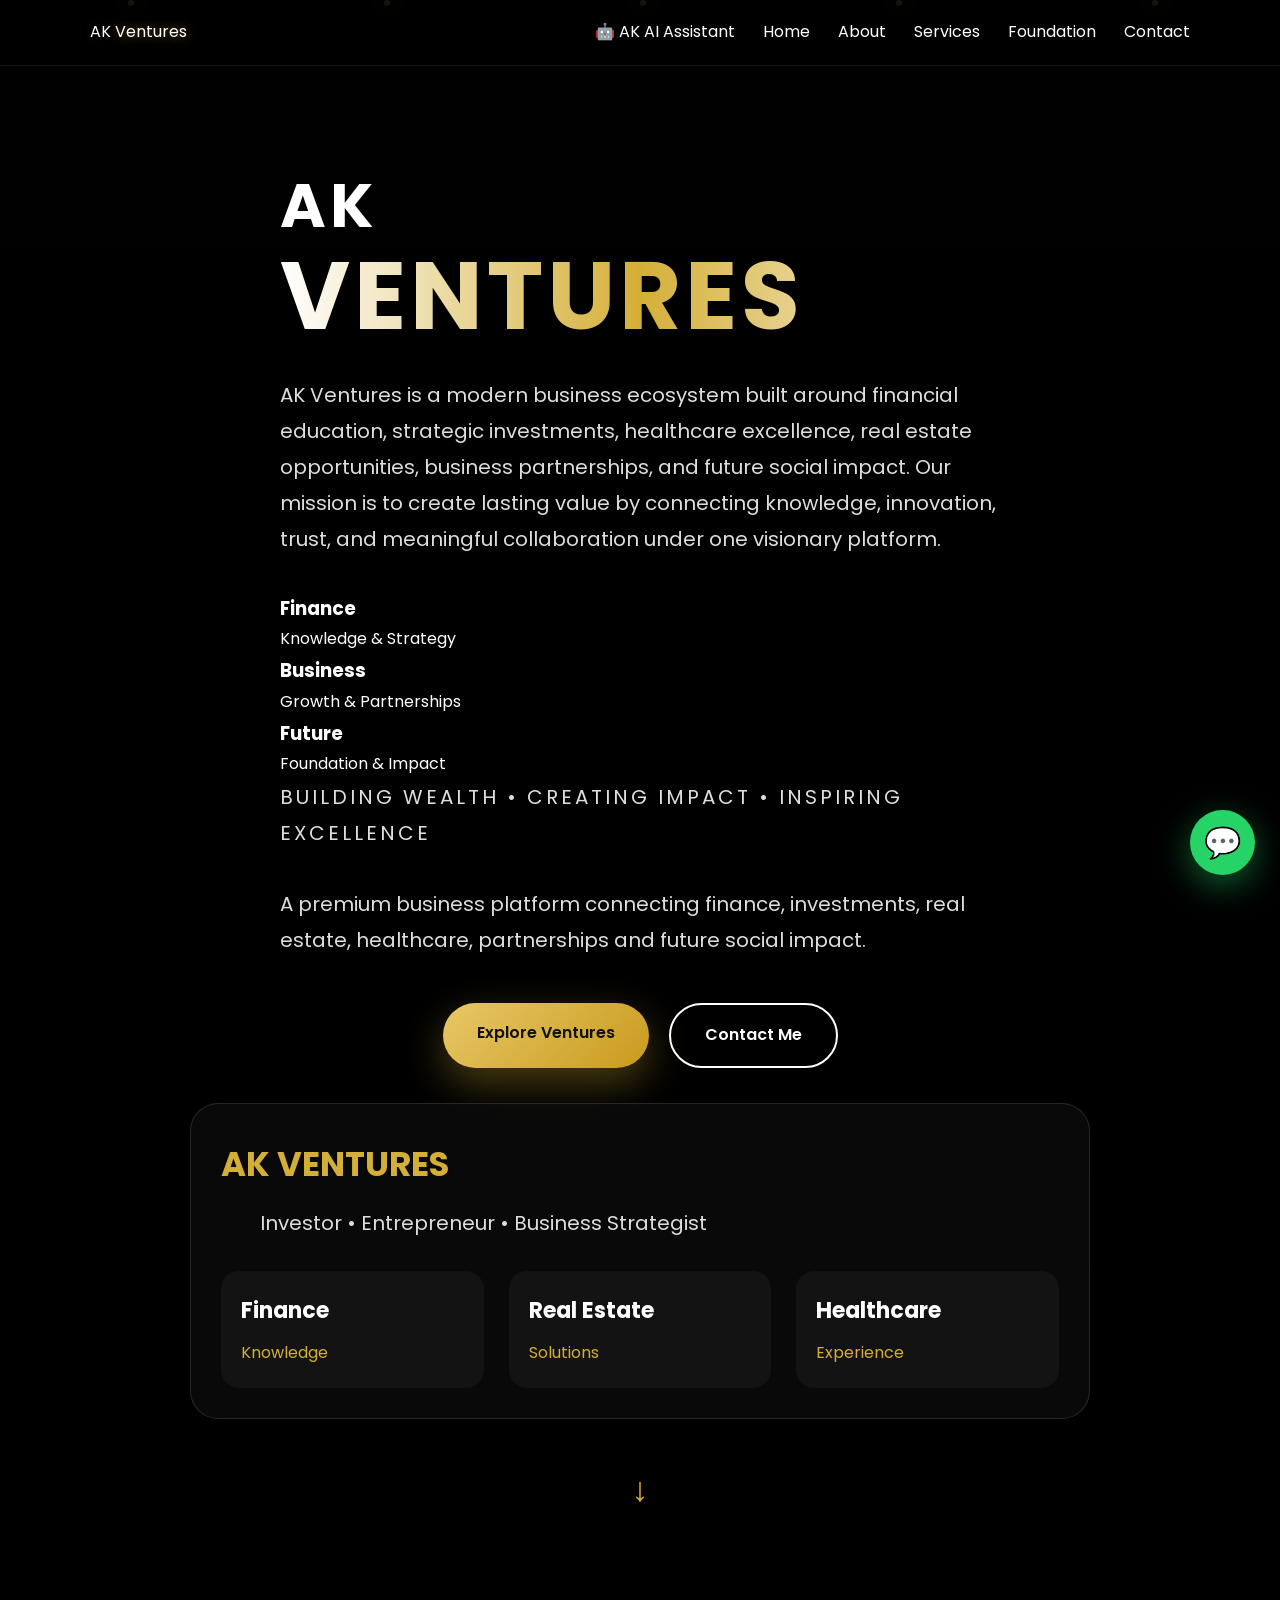
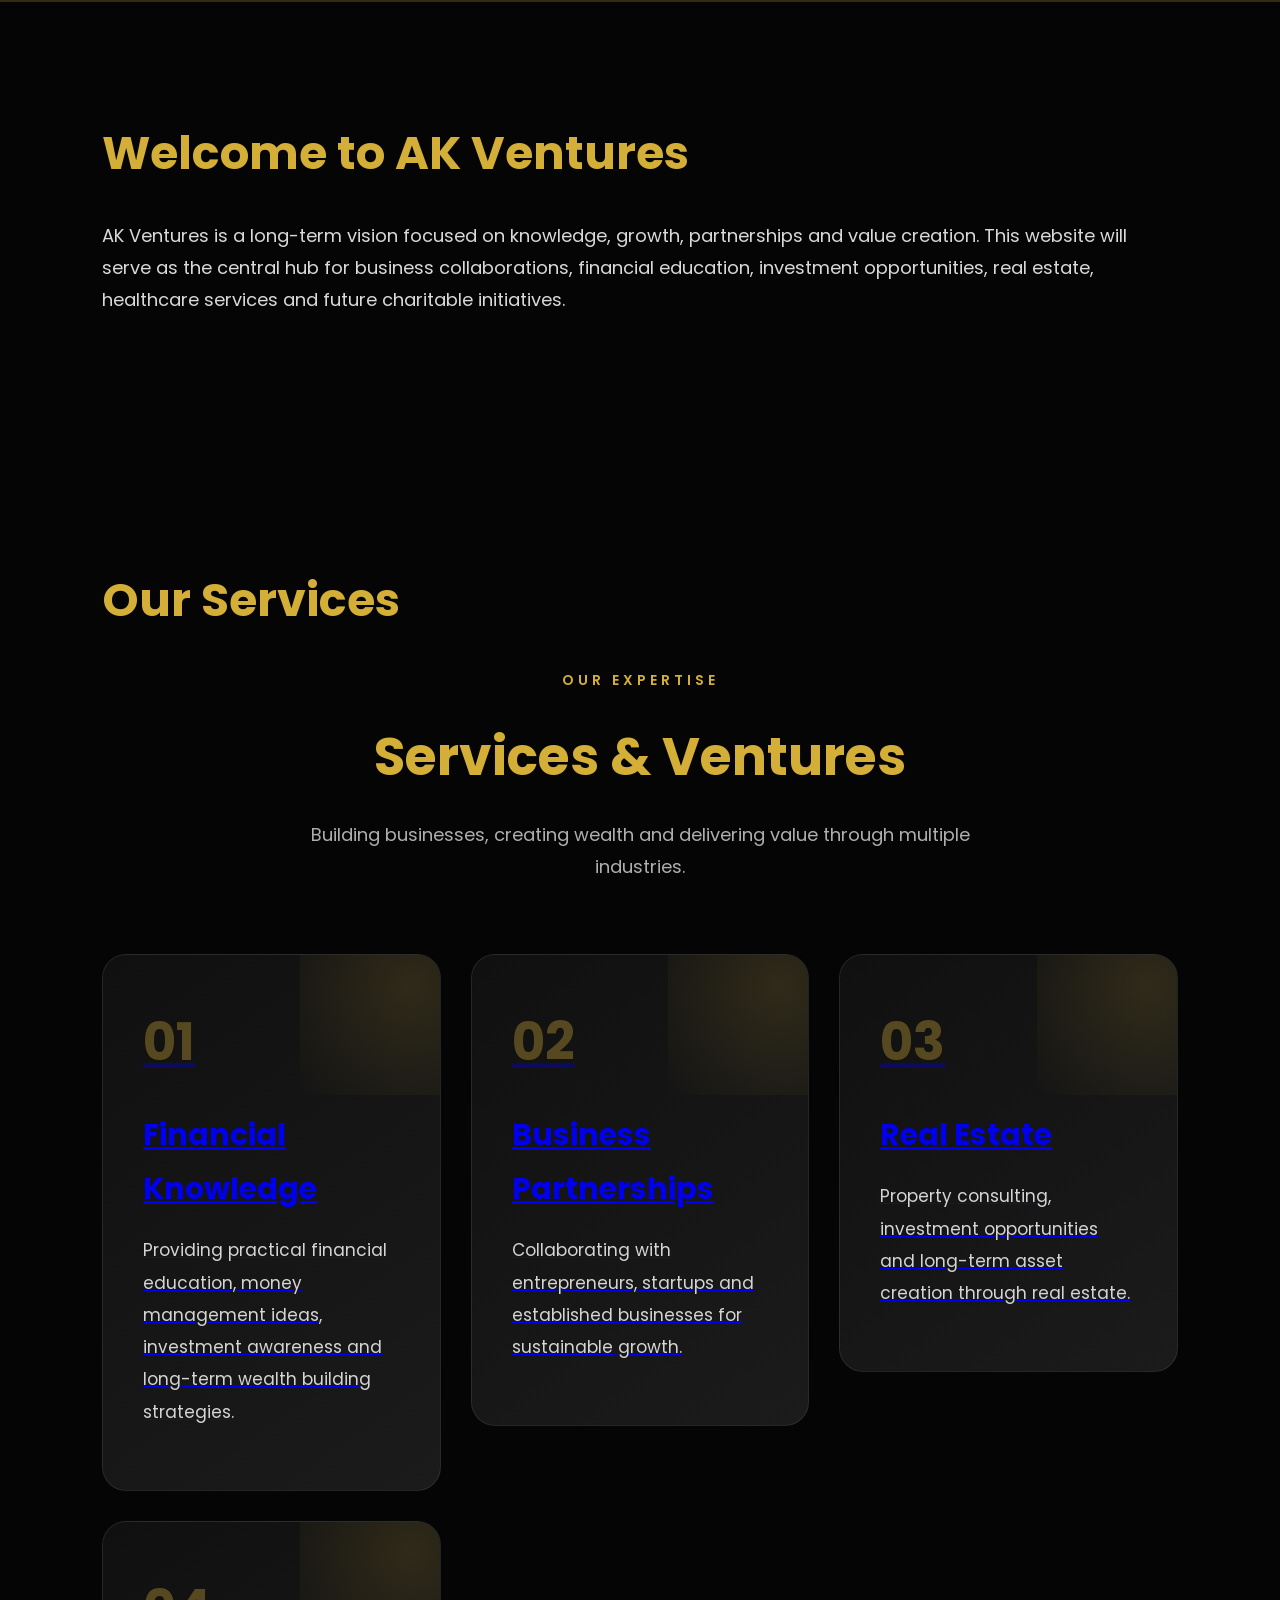
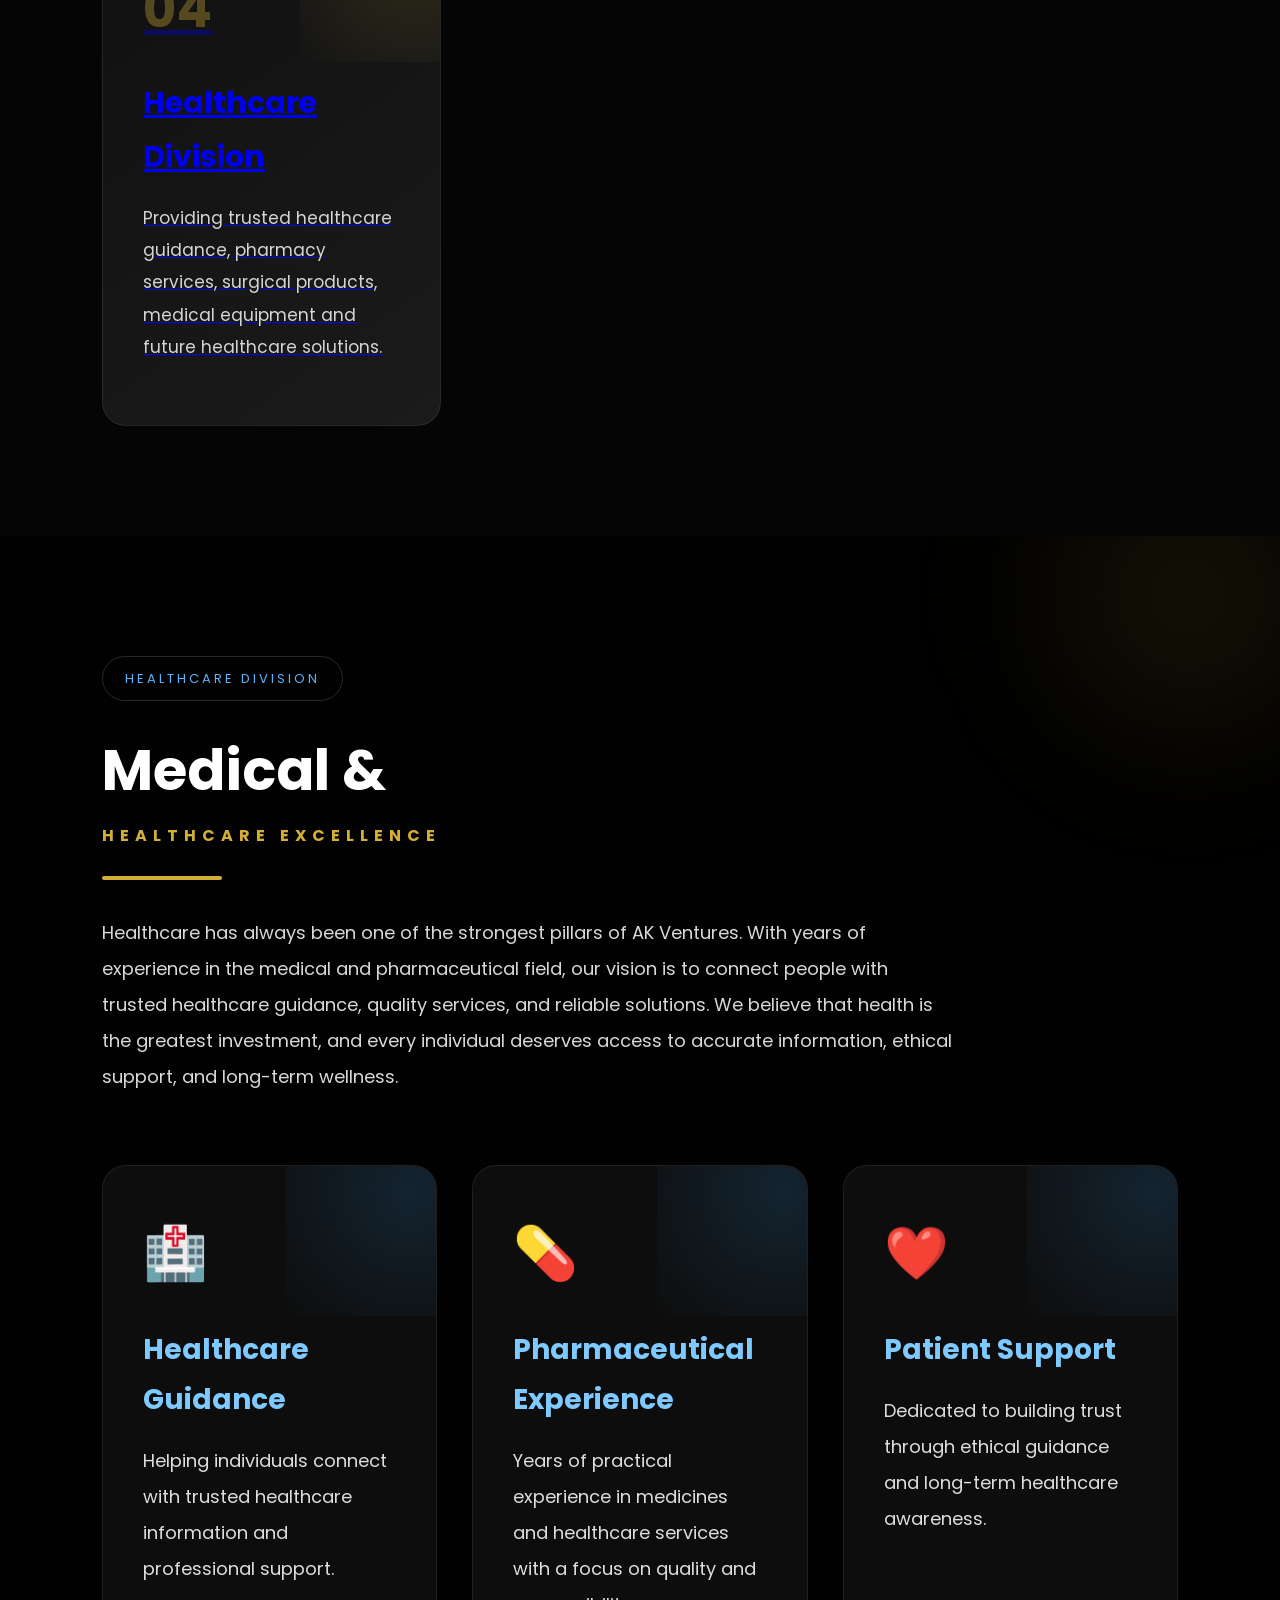
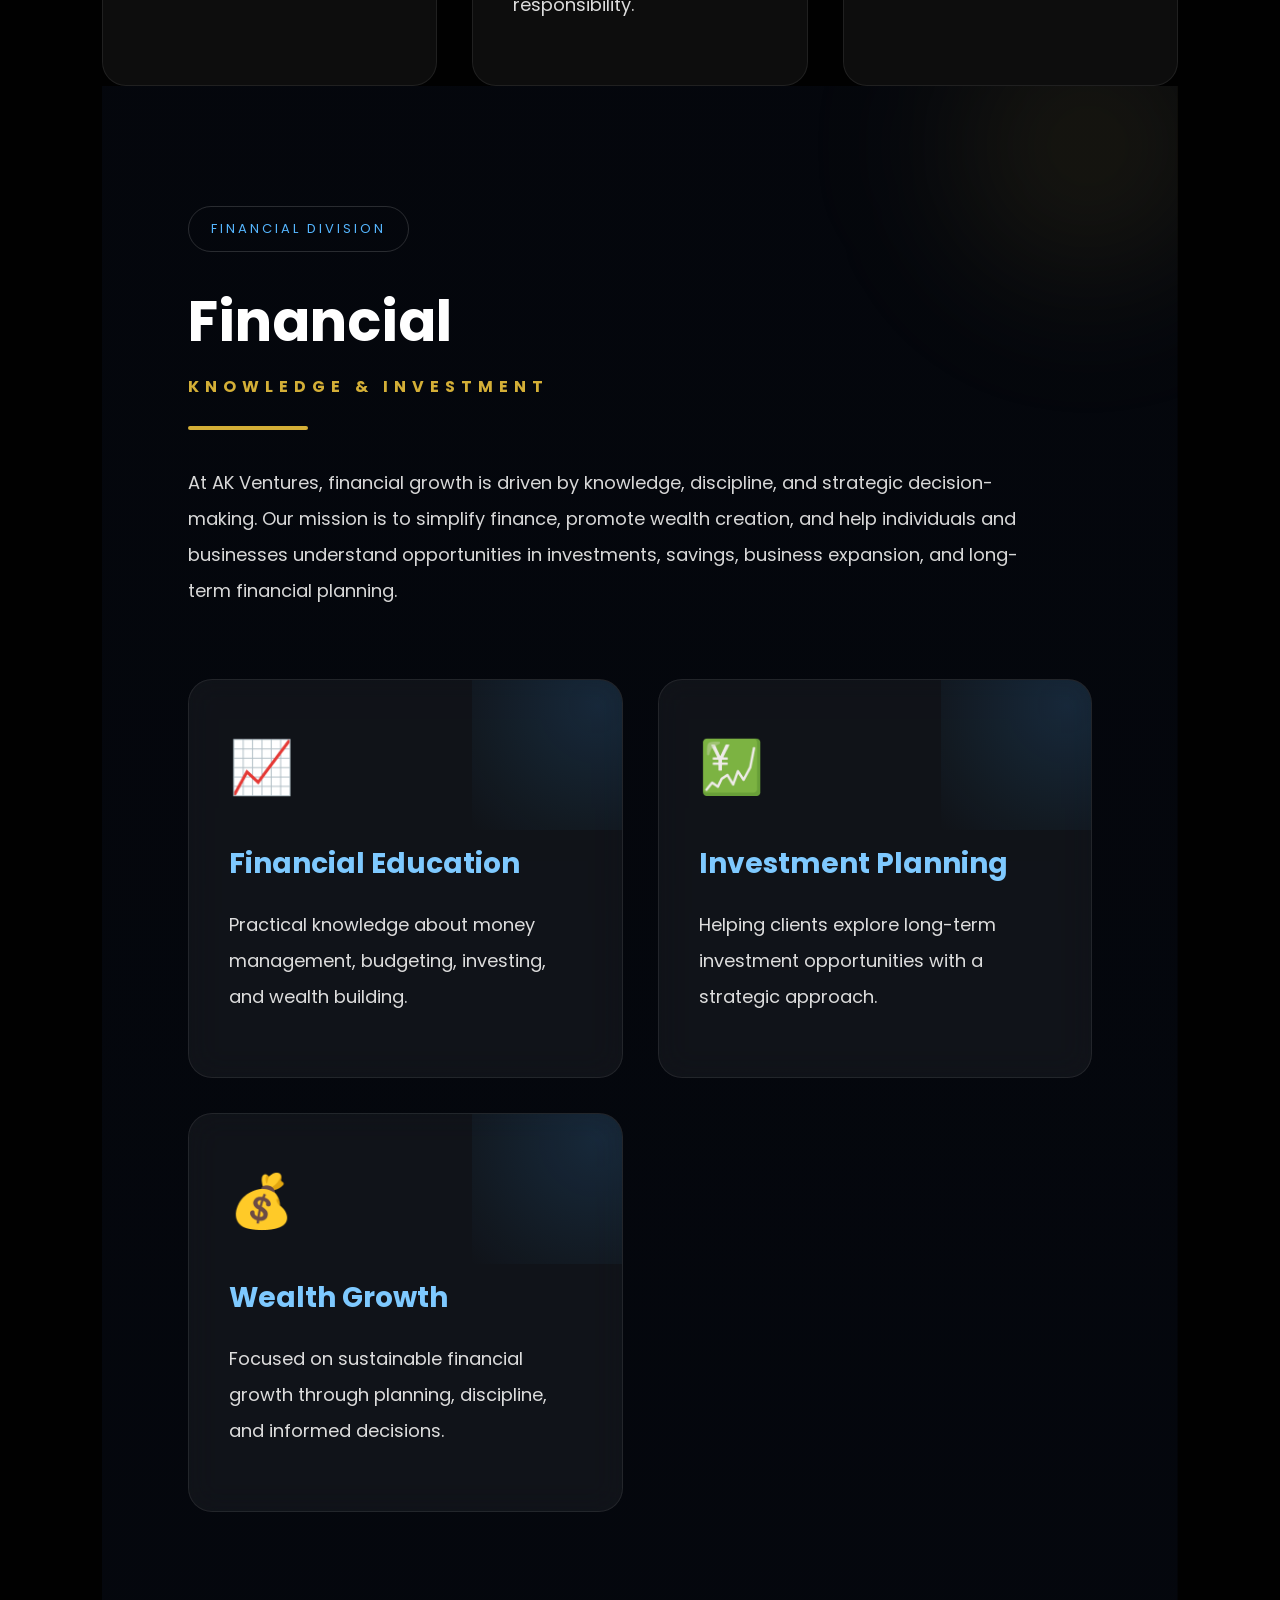
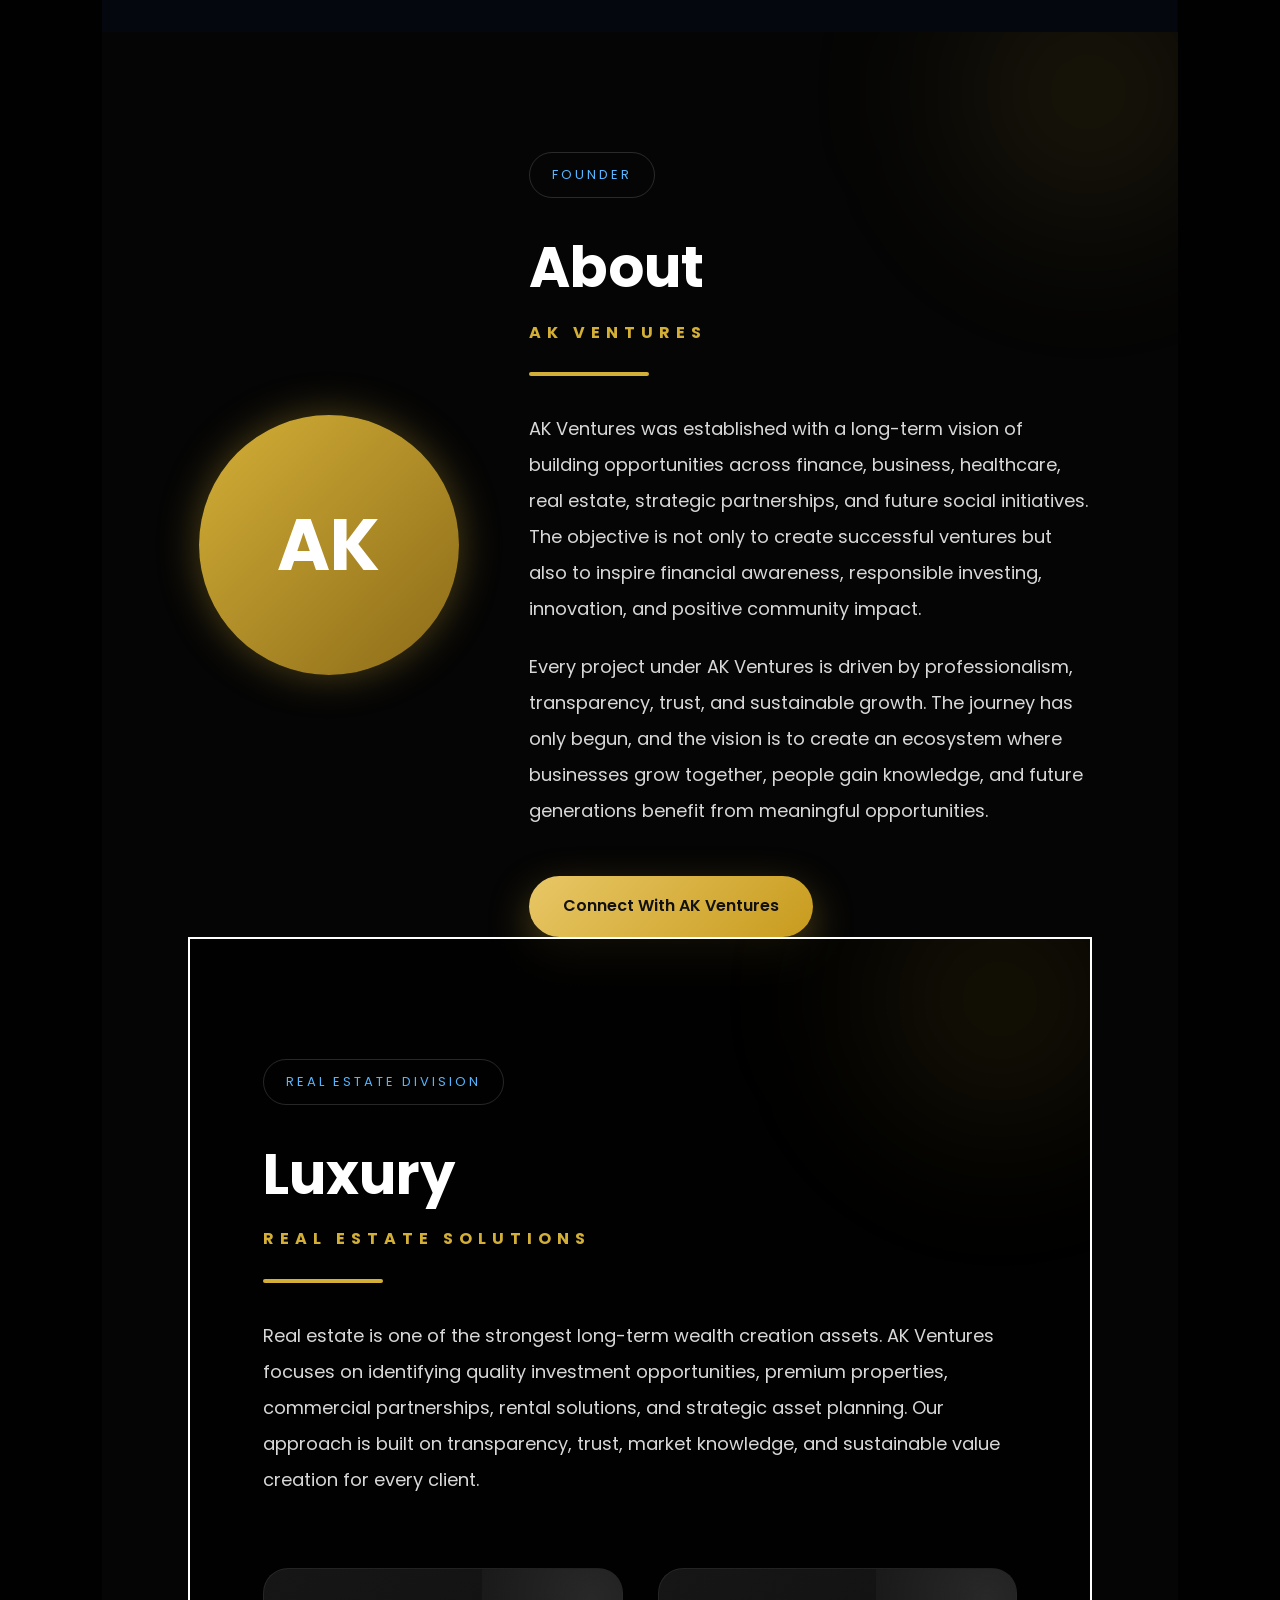
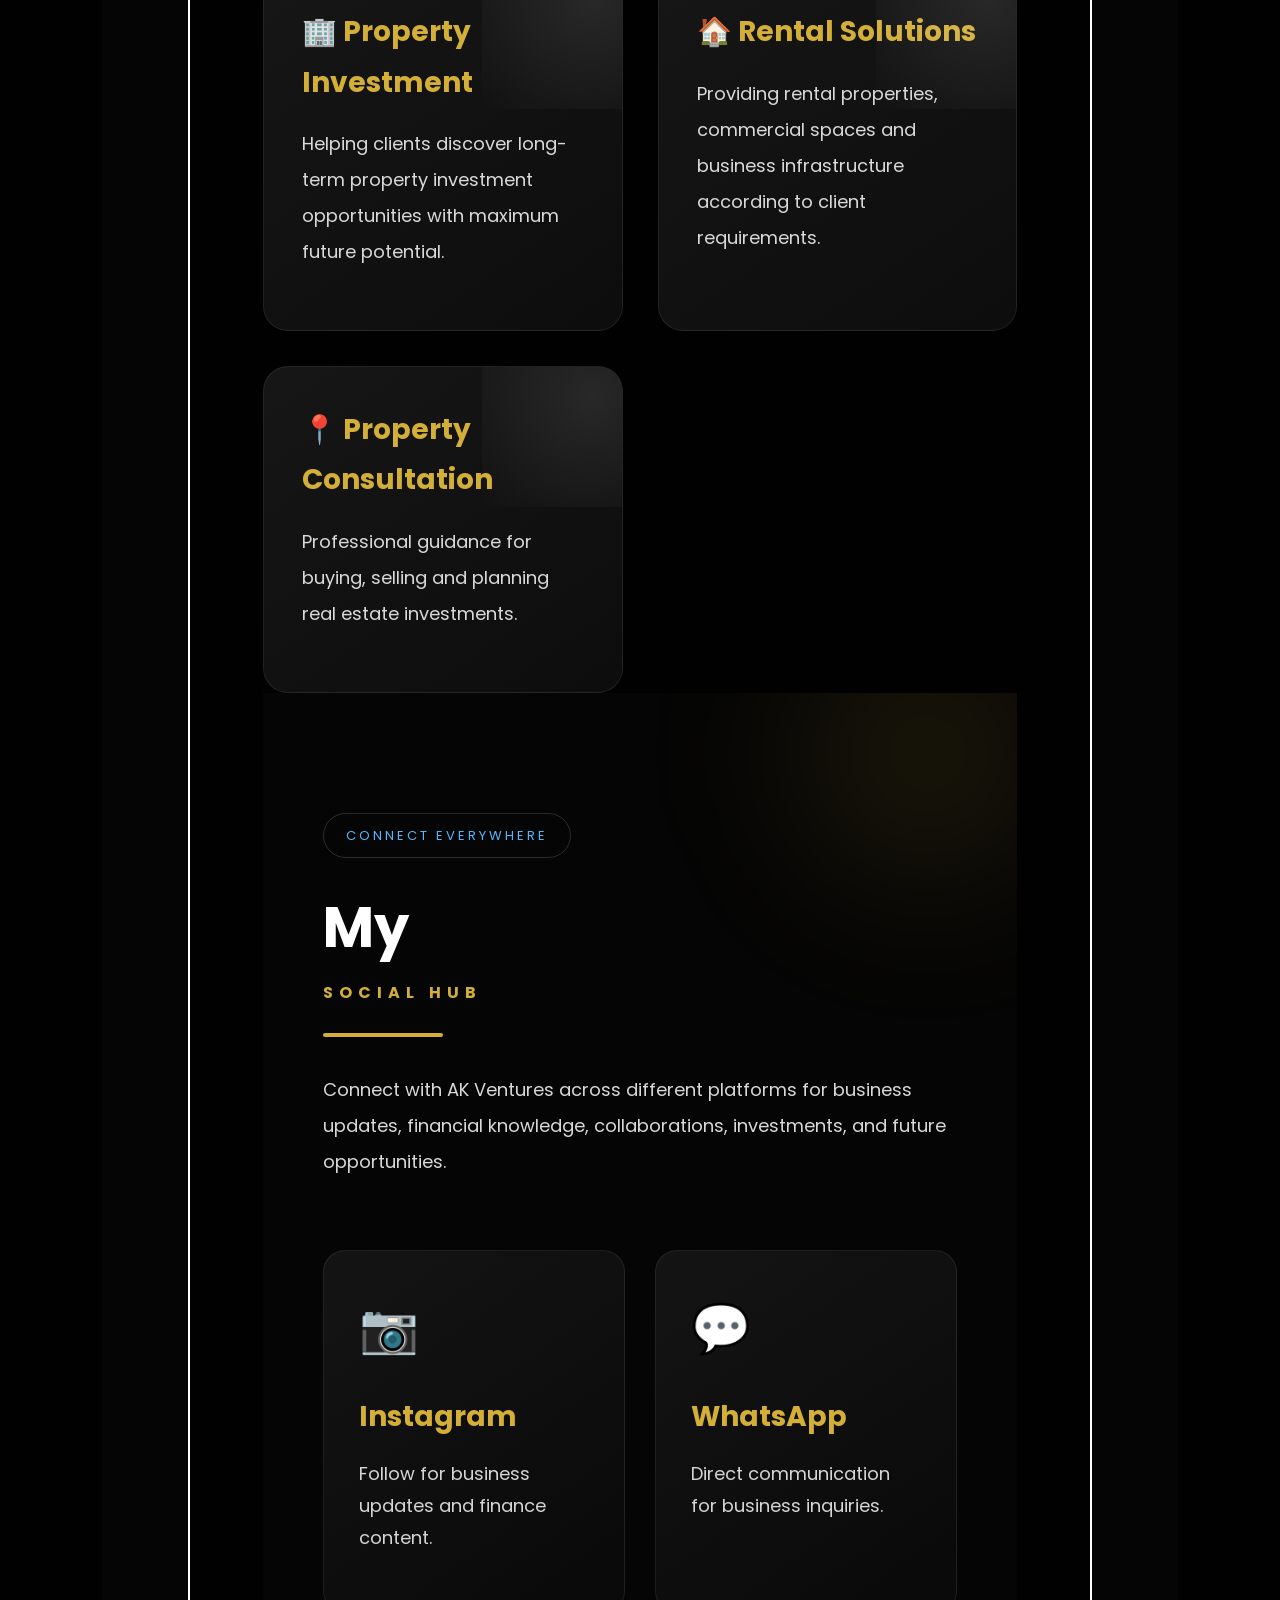
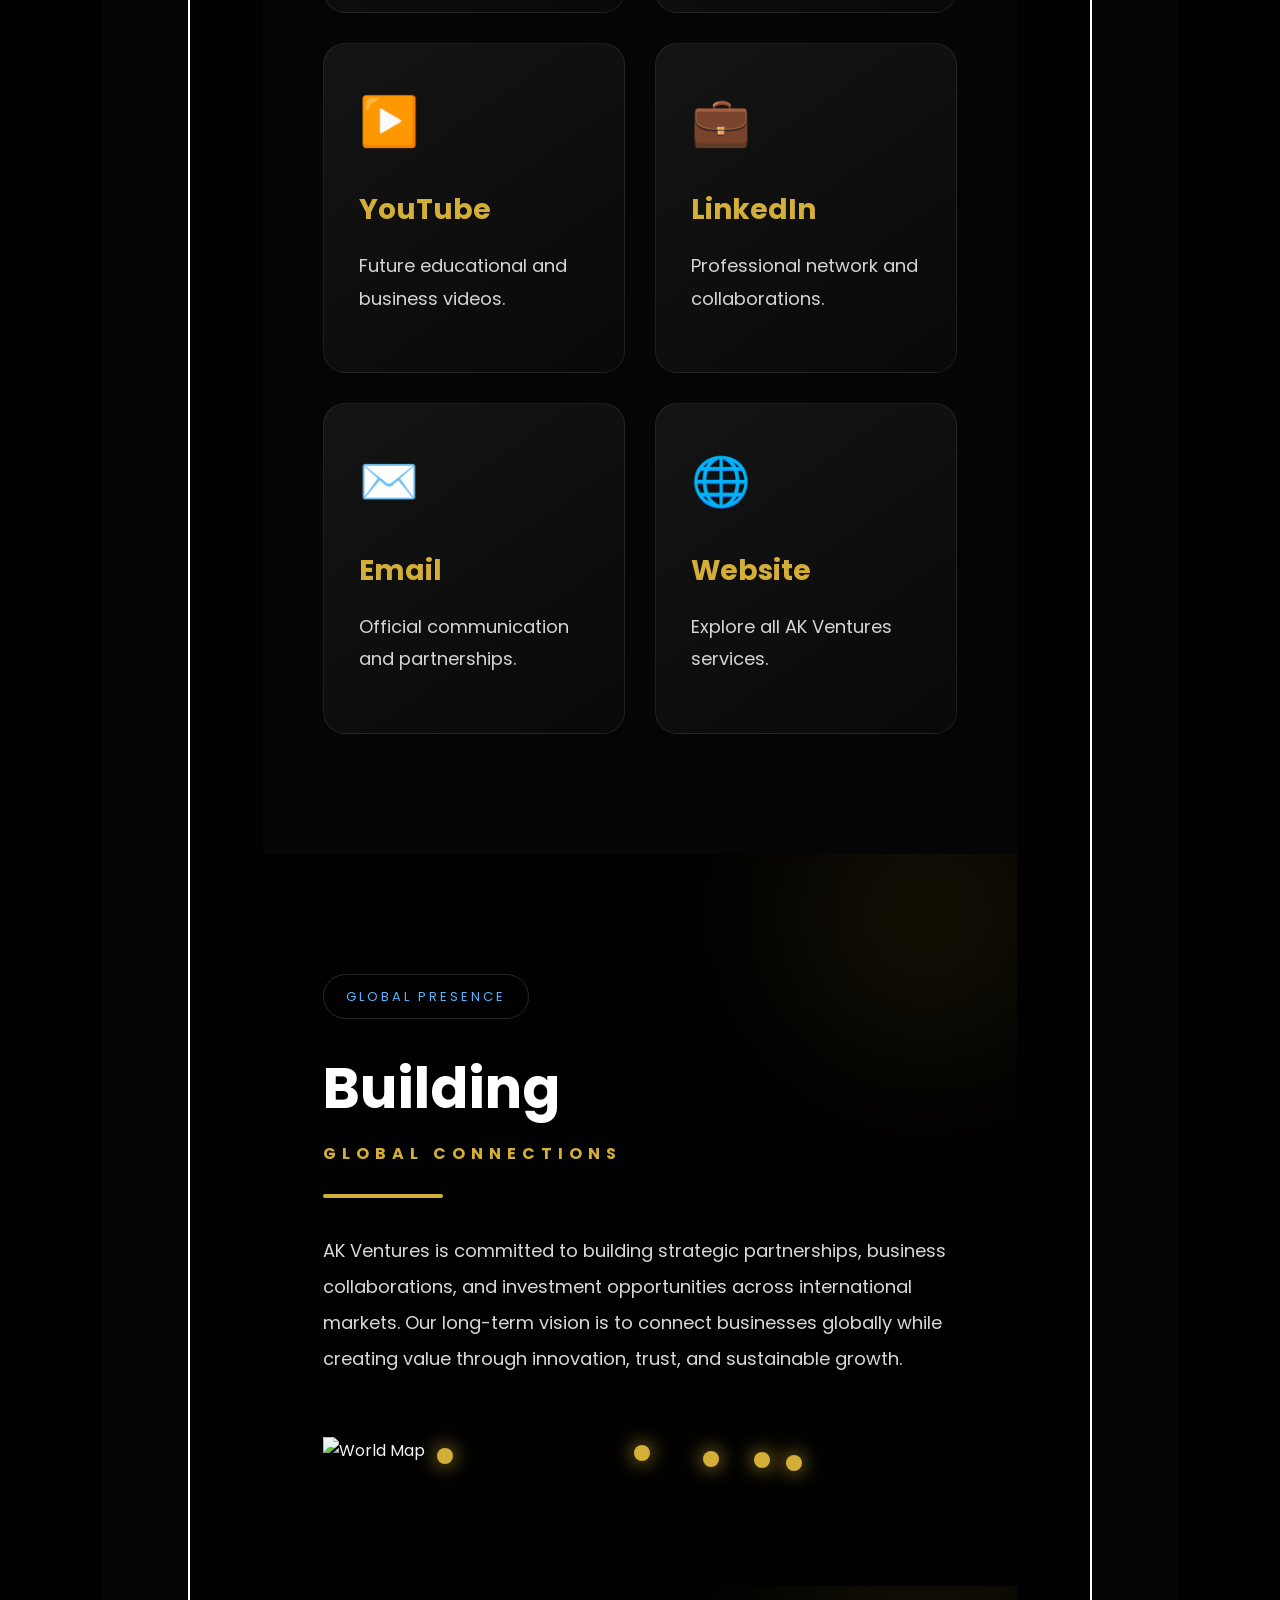
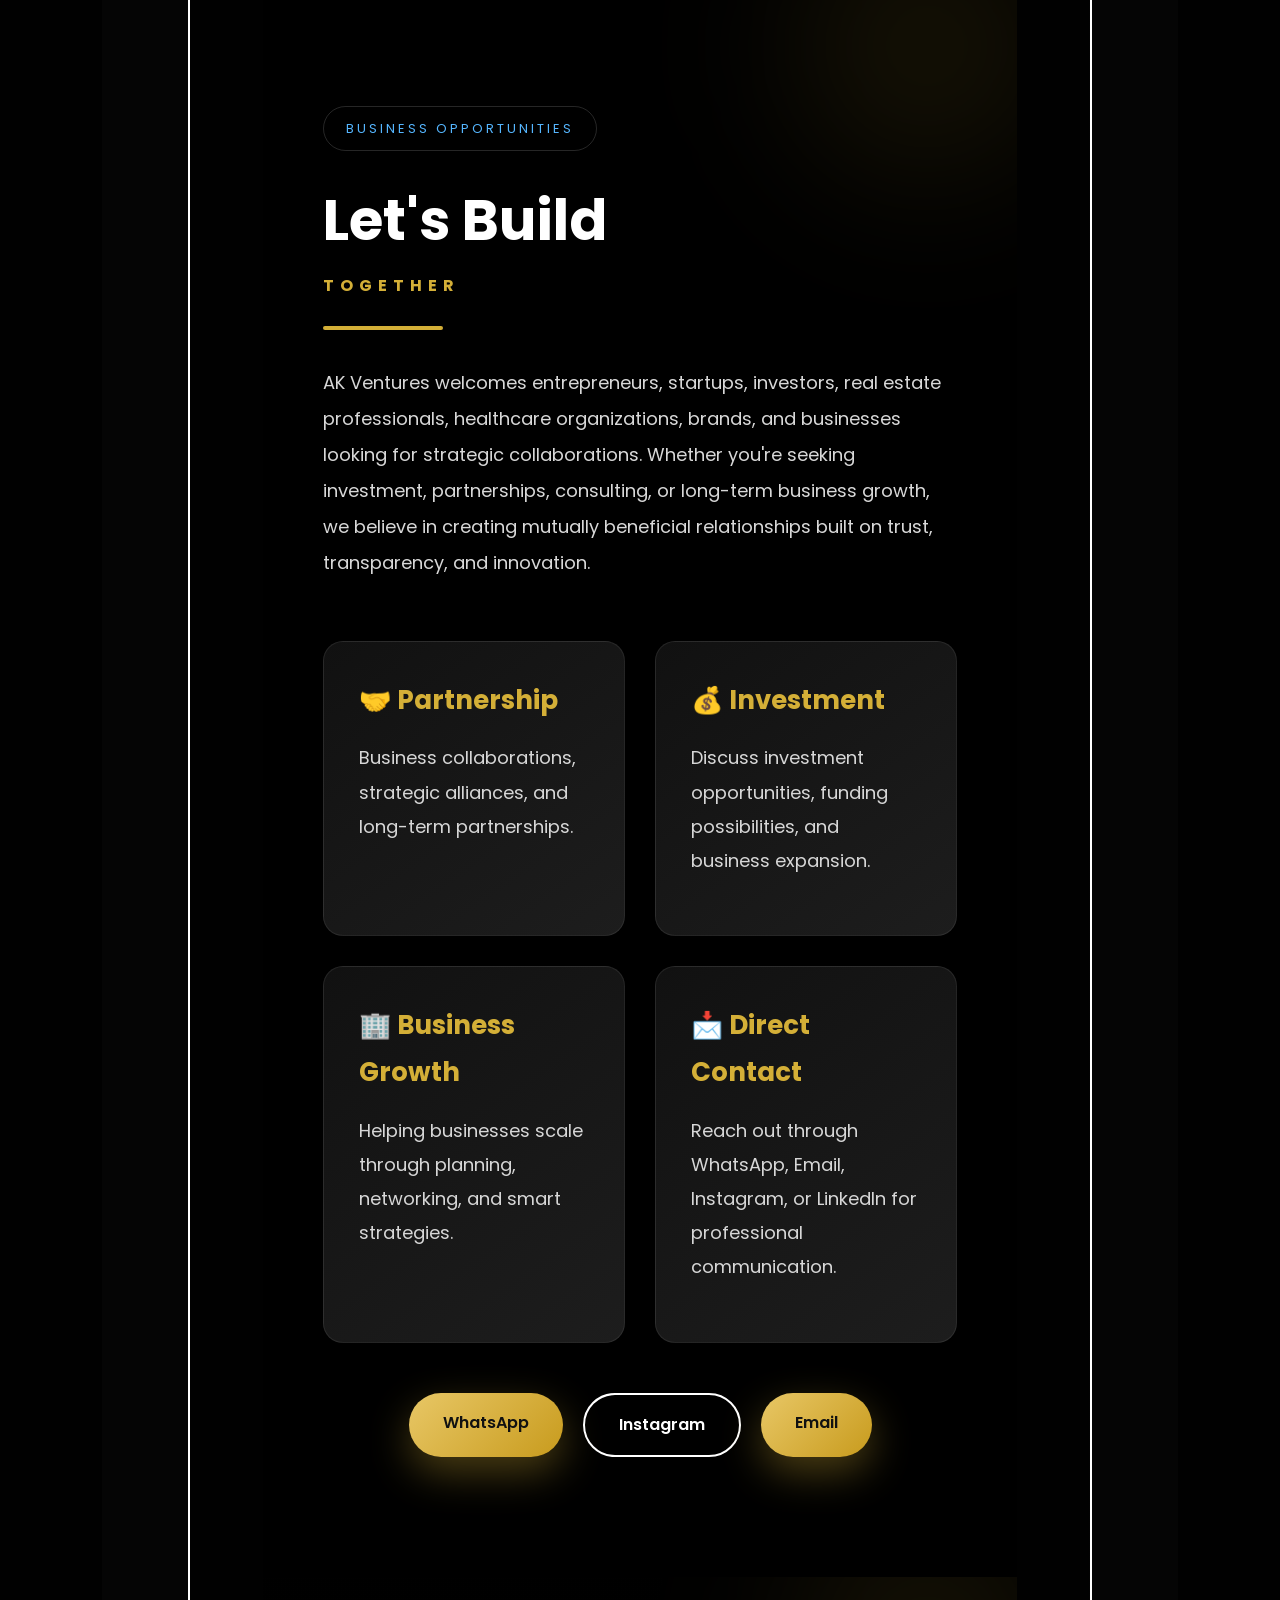
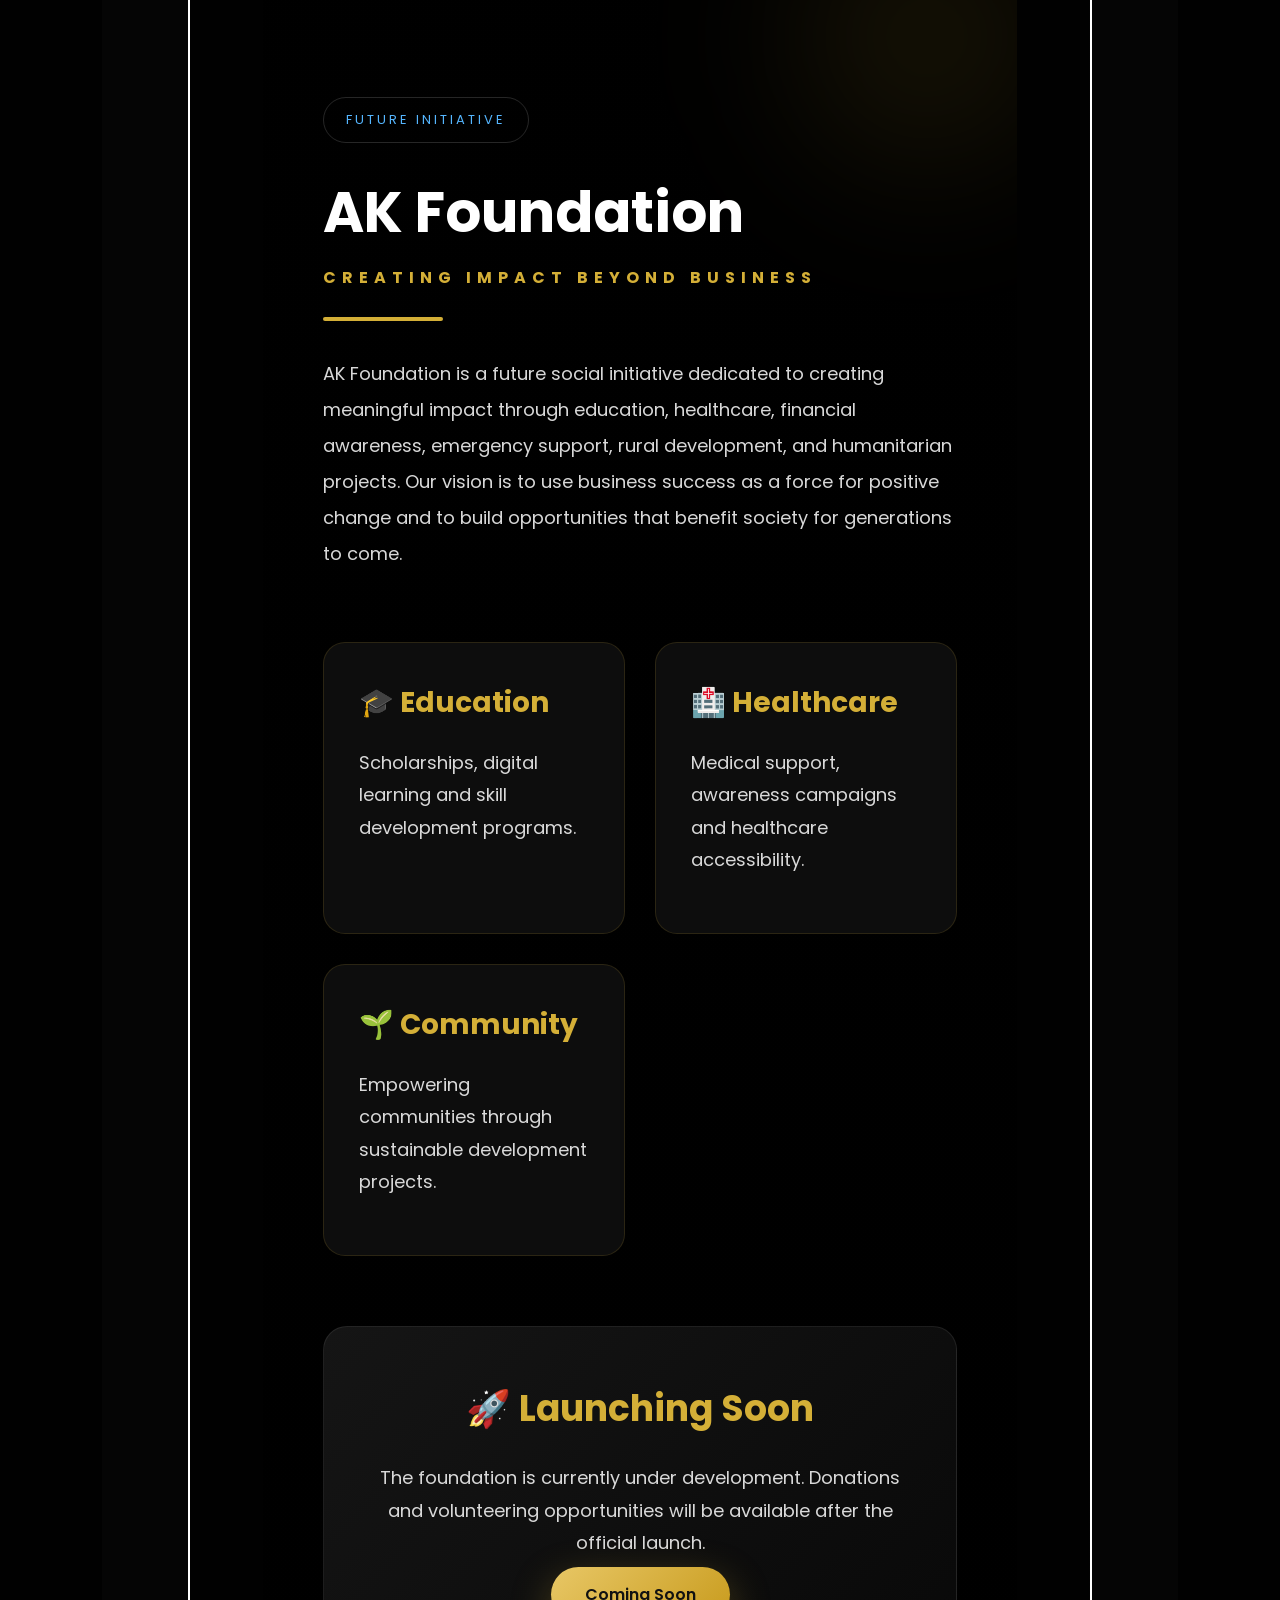
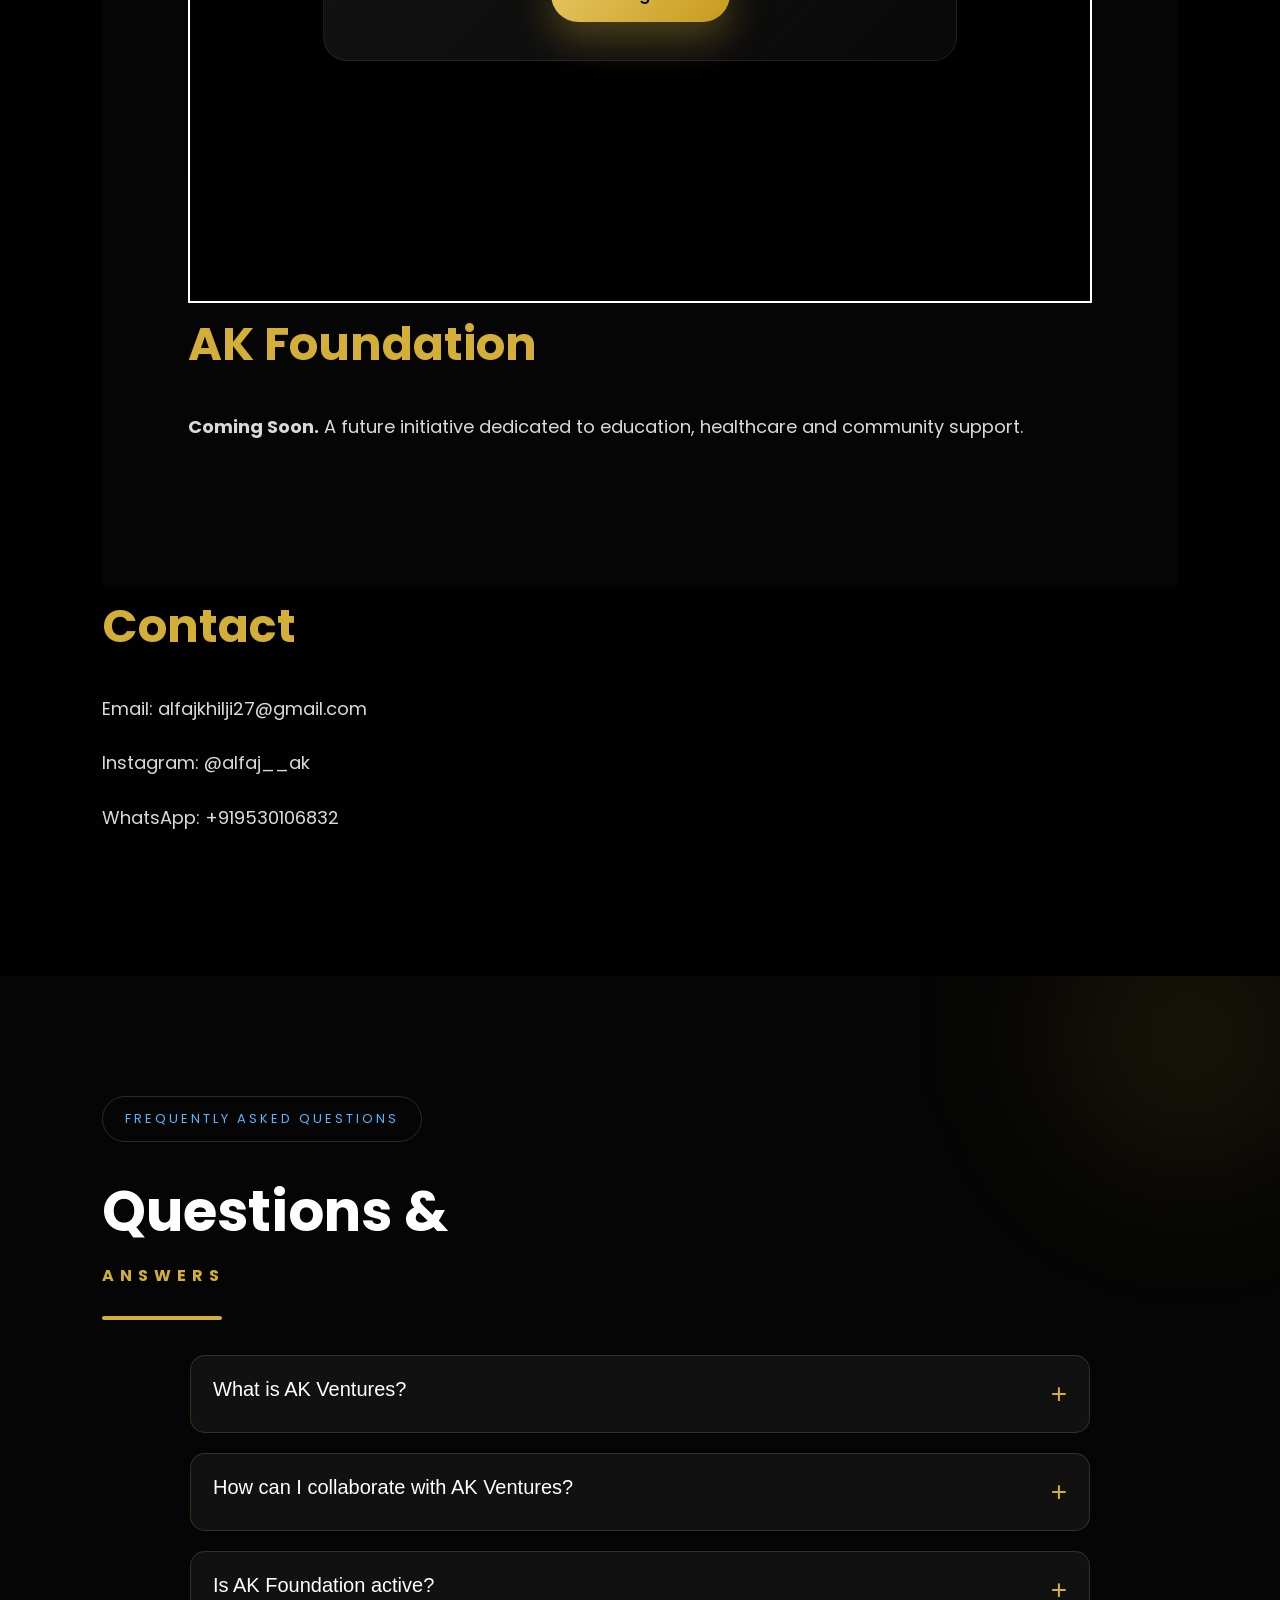
==== commit 6b7c0951: "Update index.html" ====
--- a/index.html
+++ b/index.html
@@ -1124,5 +1124,7 @@
 
 </div>
 <script src="script.js"></script>
+<div class="cursor-dot"></div>
+<div class="cursor-outline"></div>
 </body>
 </html>
--- a/style.css
+++ b/style.css
@@ -3234,4 +3234,75 @@
 background:#f5d56a;
 
 }
-
+/* ===============================
+   Premium Loading Screen
+================================ */
+
+#loader{
+    position:fixed;
+    top:0;
+    left:0;
+    width:100%;
+    height:100%;
+    background:#050505;
+    display:flex;
+    justify-content:center;
+    align-items:center;
+    z-index:999999;
+    transition:opacity .8s ease, visibility .8s ease;
+}
+
+#loader.hide{
+    opacity:0;
+    visibility:hidden;
+}
+
+.loader-content{
+    text-align:center;
+    width:90%;
+    max-width:450px;
+}
+
+.loader-content h1{
+    font-size:52px;
+    color:#ffffff;
+    font-weight:700;
+    letter-spacing:2px;
+    margin-bottom:12px;
+}
+
+.loader-content h1 span{
+    color:#d4af37;
+    text-shadow:0 0 15px rgba(212,175,55,.8);
+}
+
+.loader-content p{
+    color:#cfcfcf;
+    margin-bottom:35px;
+    font-size:16px;
+    letter-spacing:1px;
+}
+
+.loader-bar{
+    width:100%;
+    height:8px;
+    background:#222;
+    border-radius:50px;
+    overflow:hidden;
+}
+
+.loader-fill{
+    width:0%;
+    height:100%;
+    background:linear-gradient(90deg,#8b6914,#d4af37,#ffd700);
+    animation:loading 2.5s linear forwards;
+}
+
+@keyframes loading{
+    from{
+        width:0%;
+    }
+    to{
+        width:100%;
+    }
+}
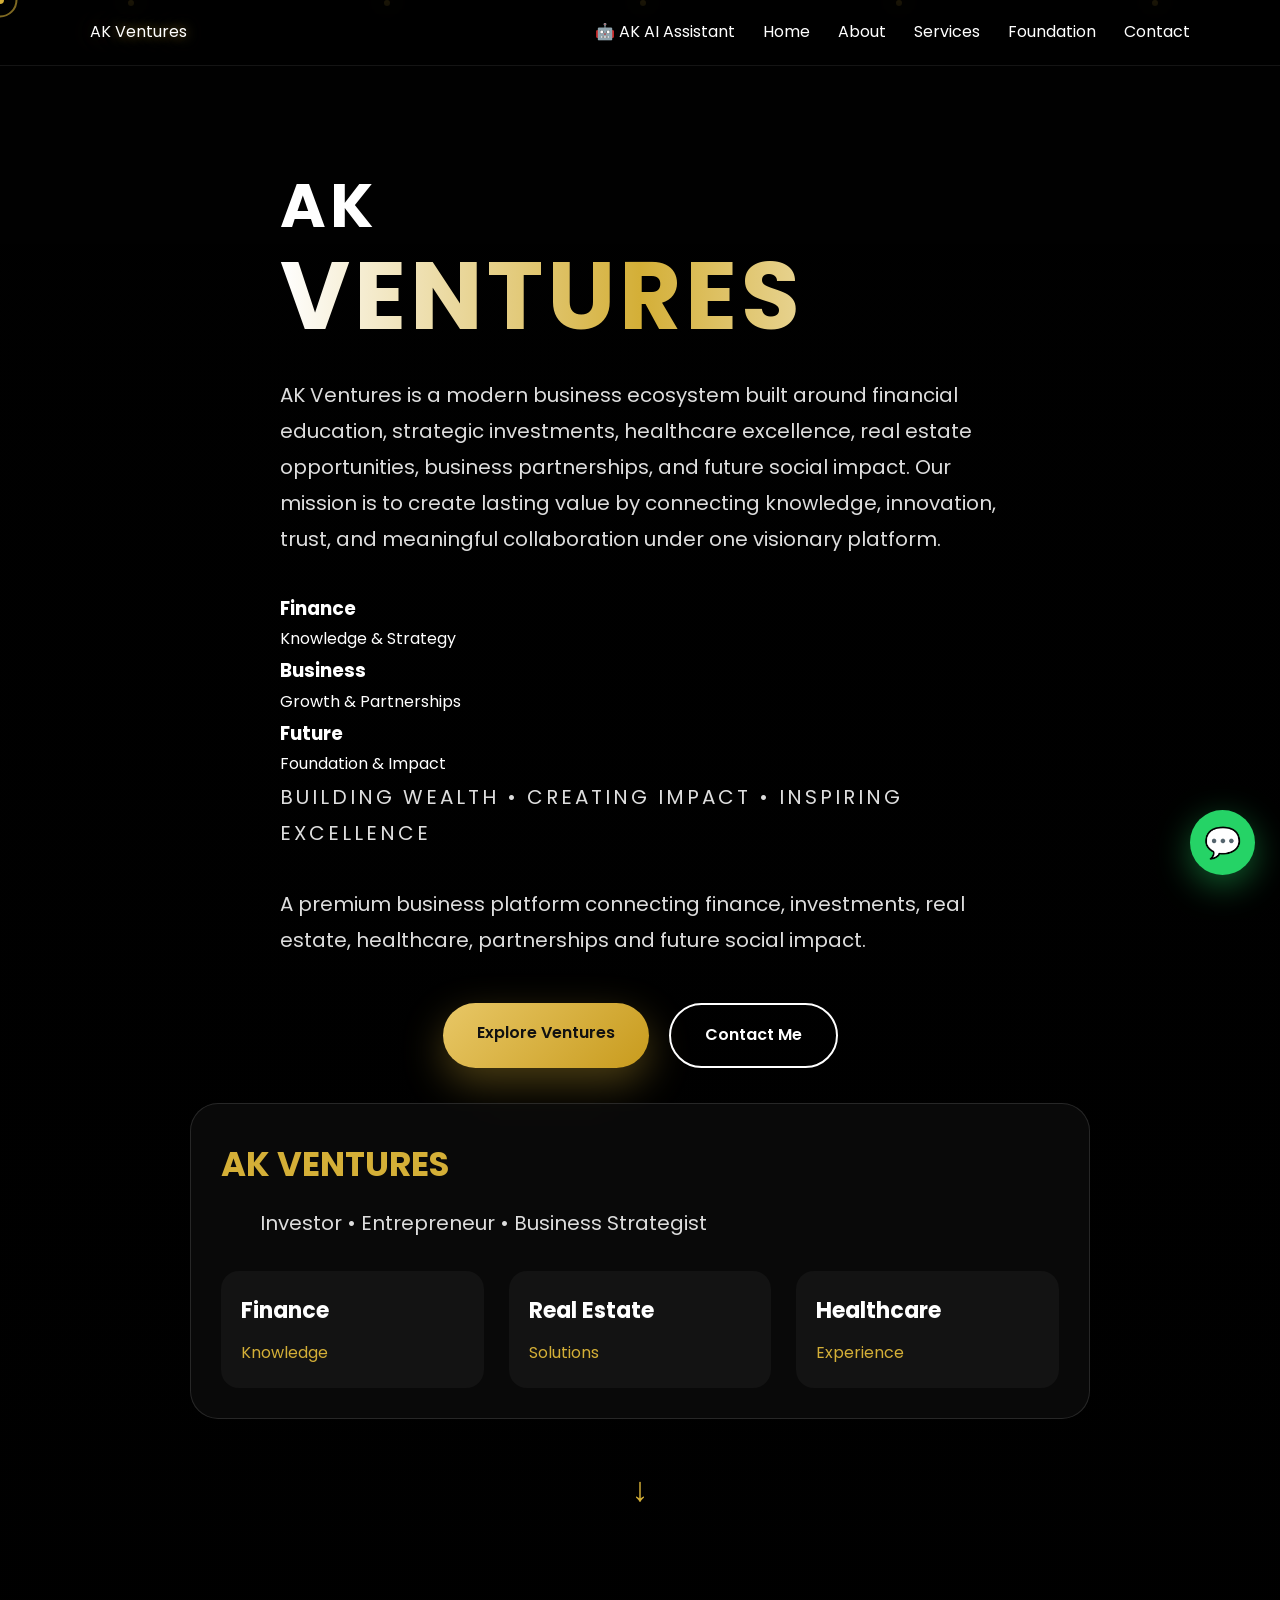
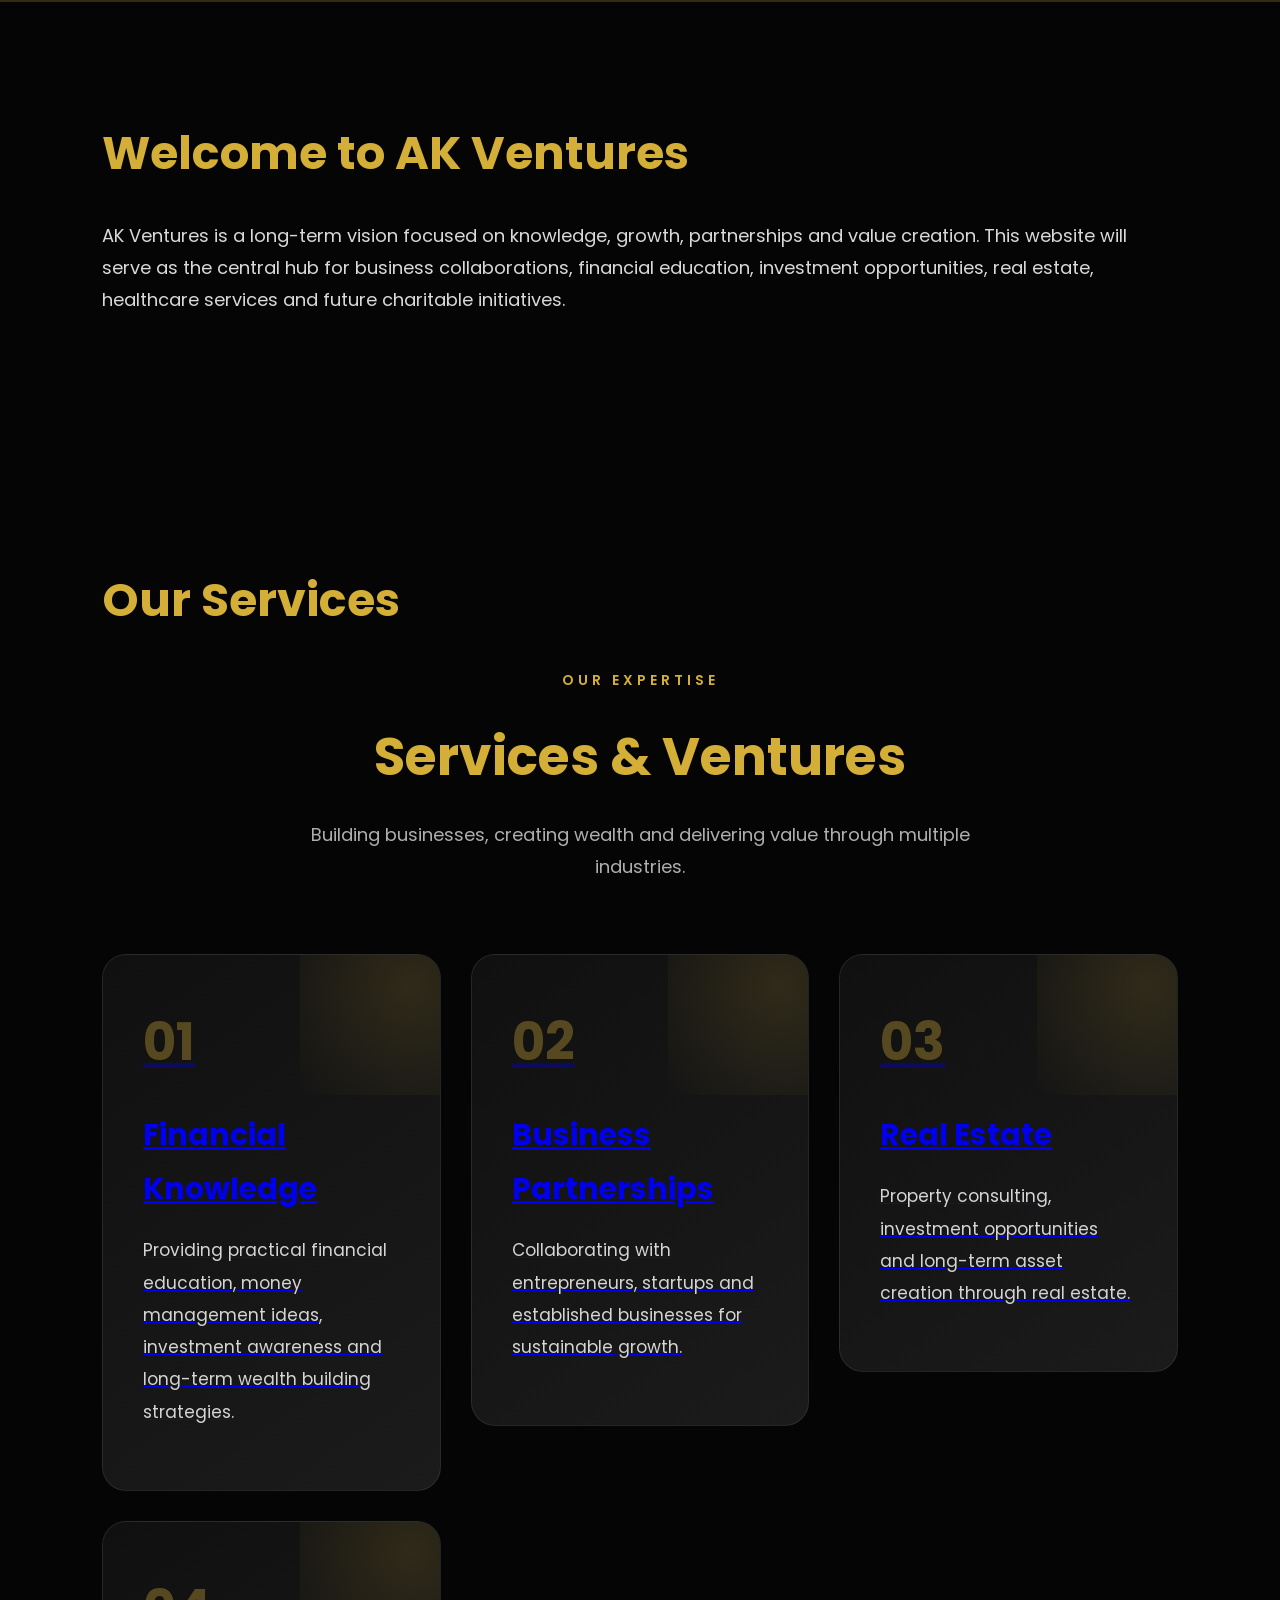
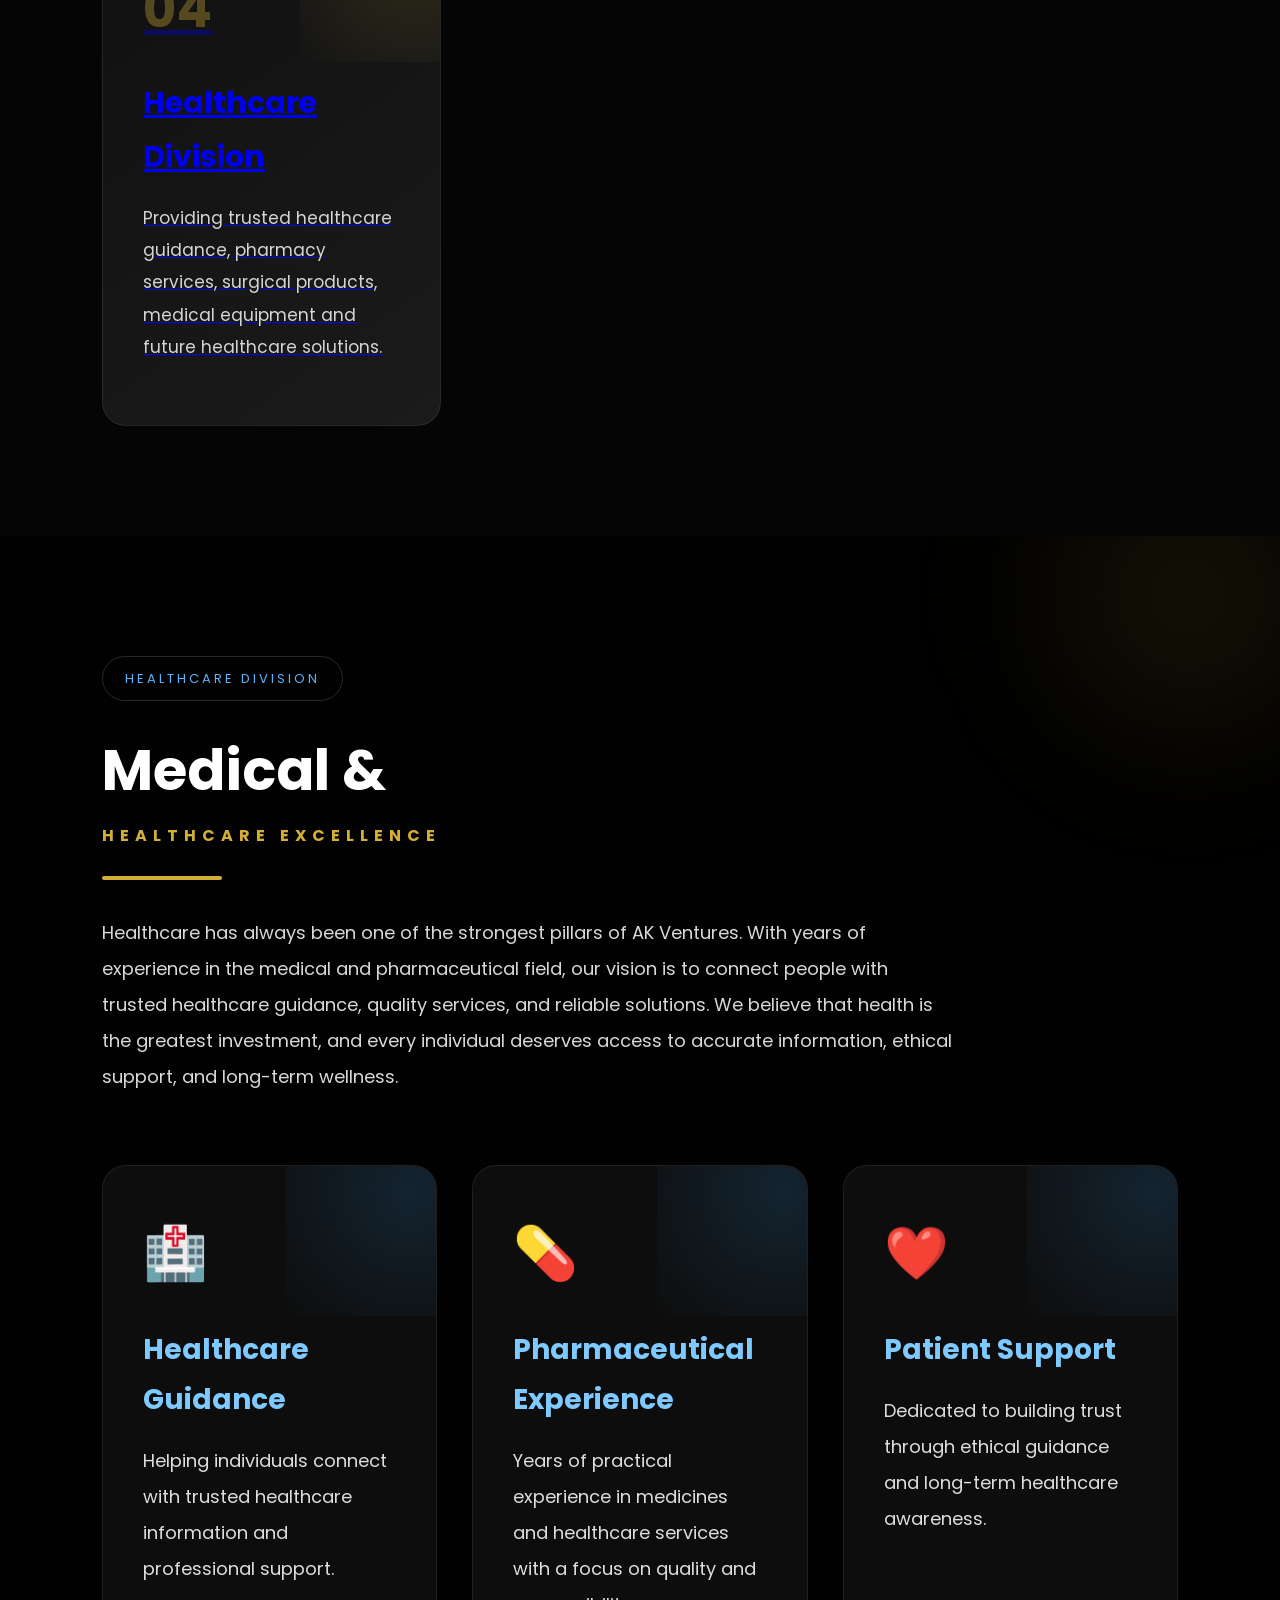
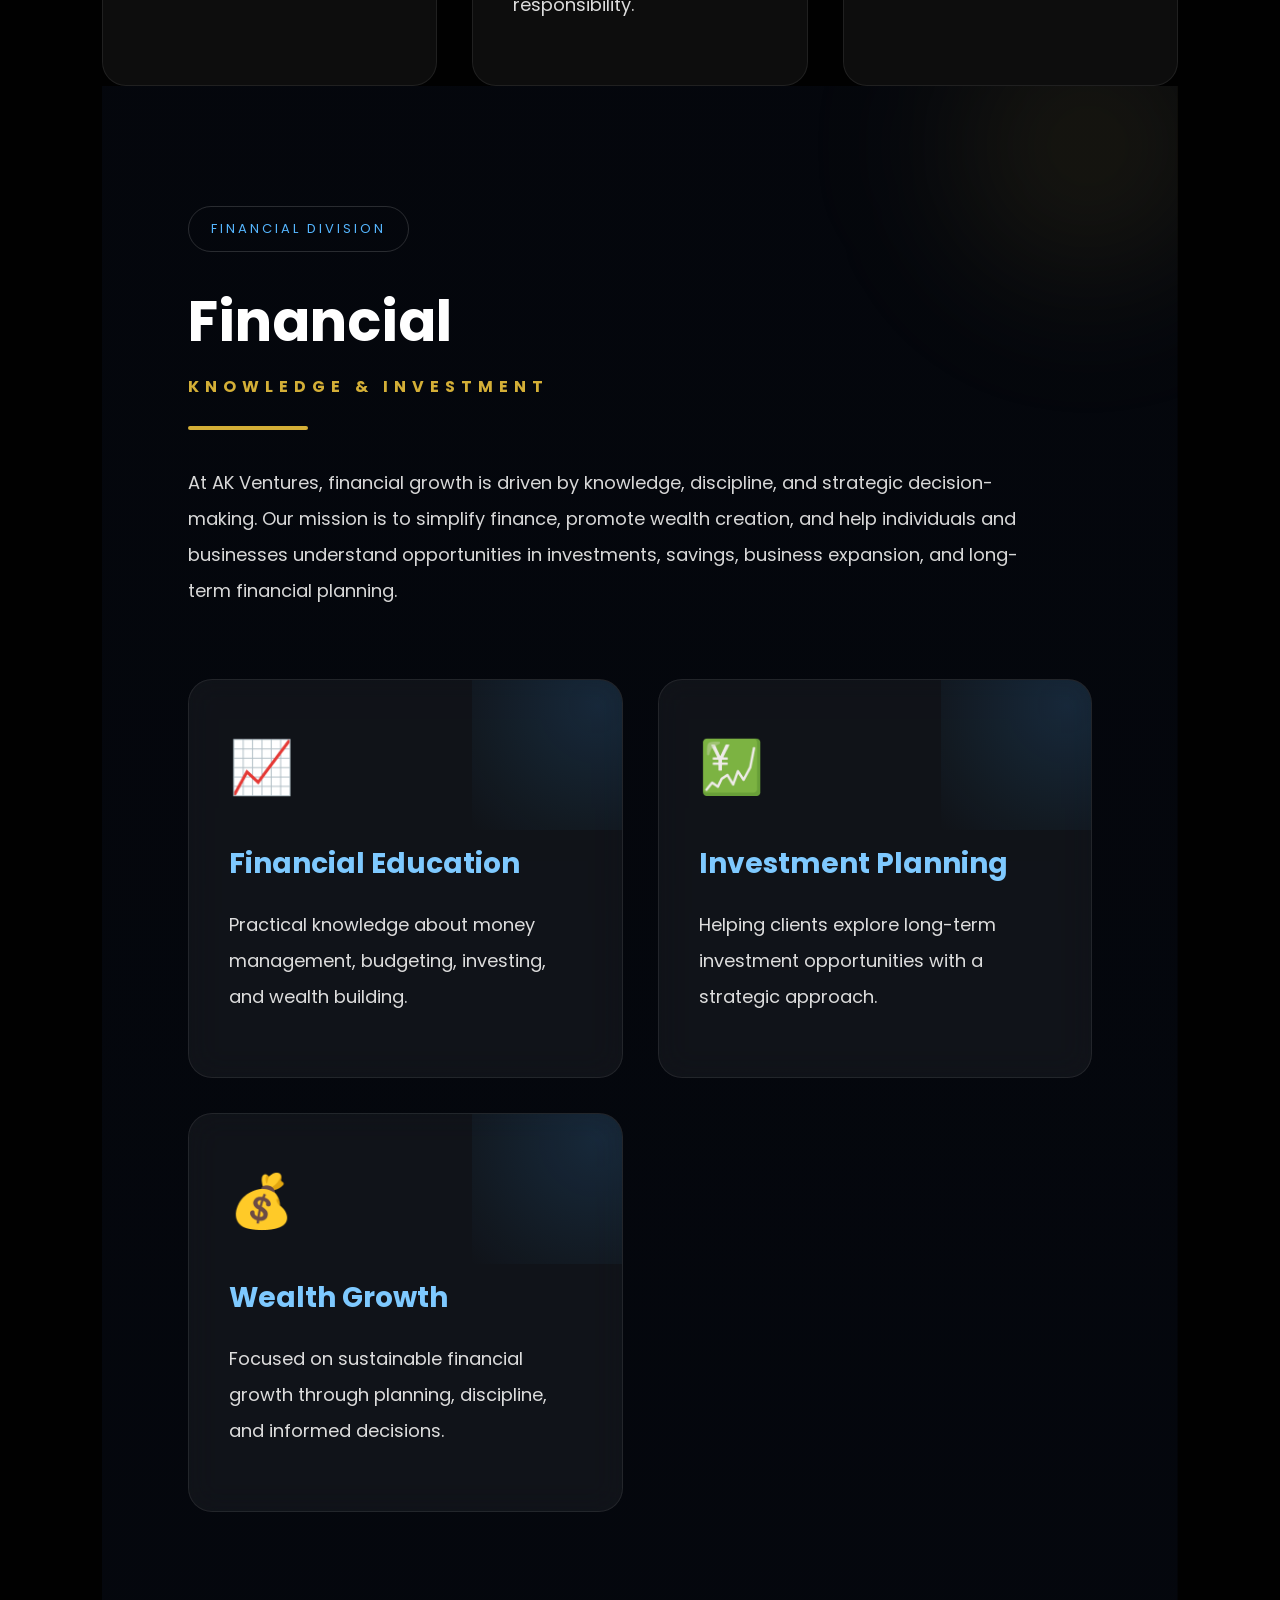
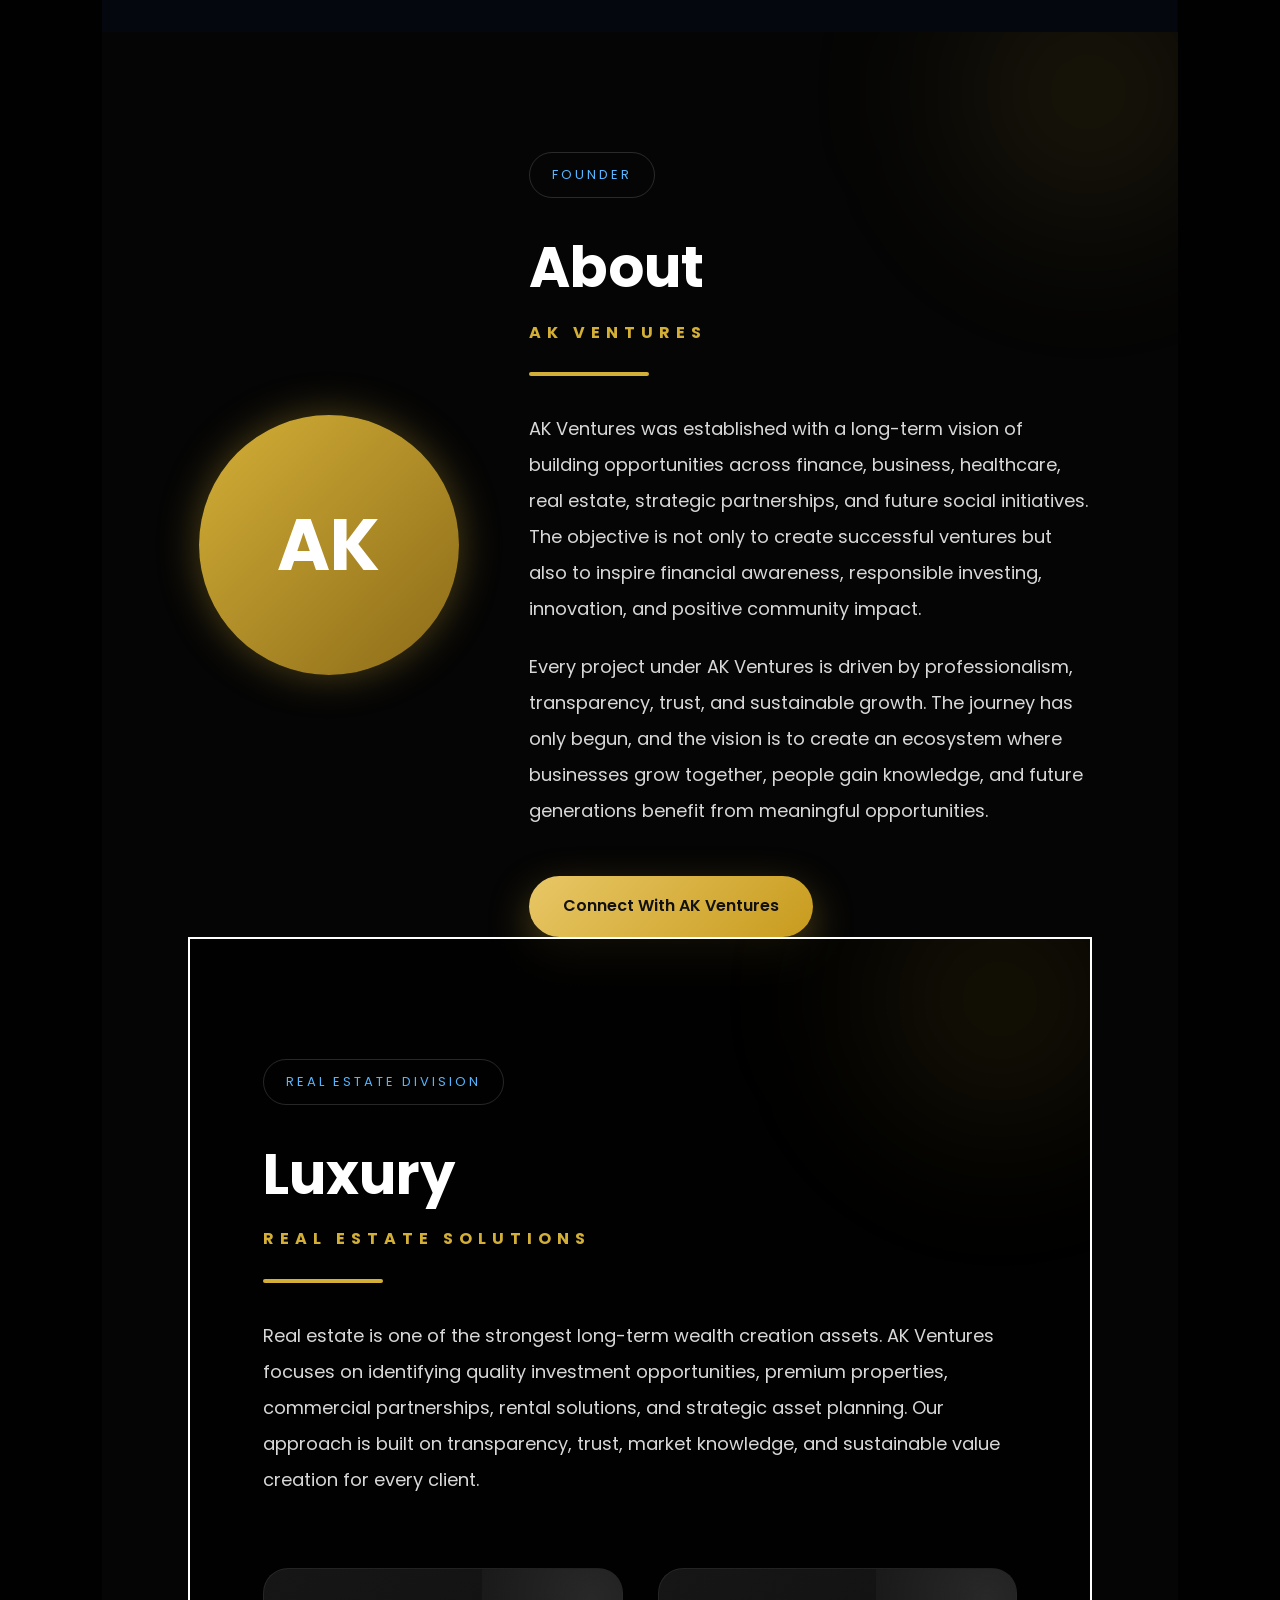
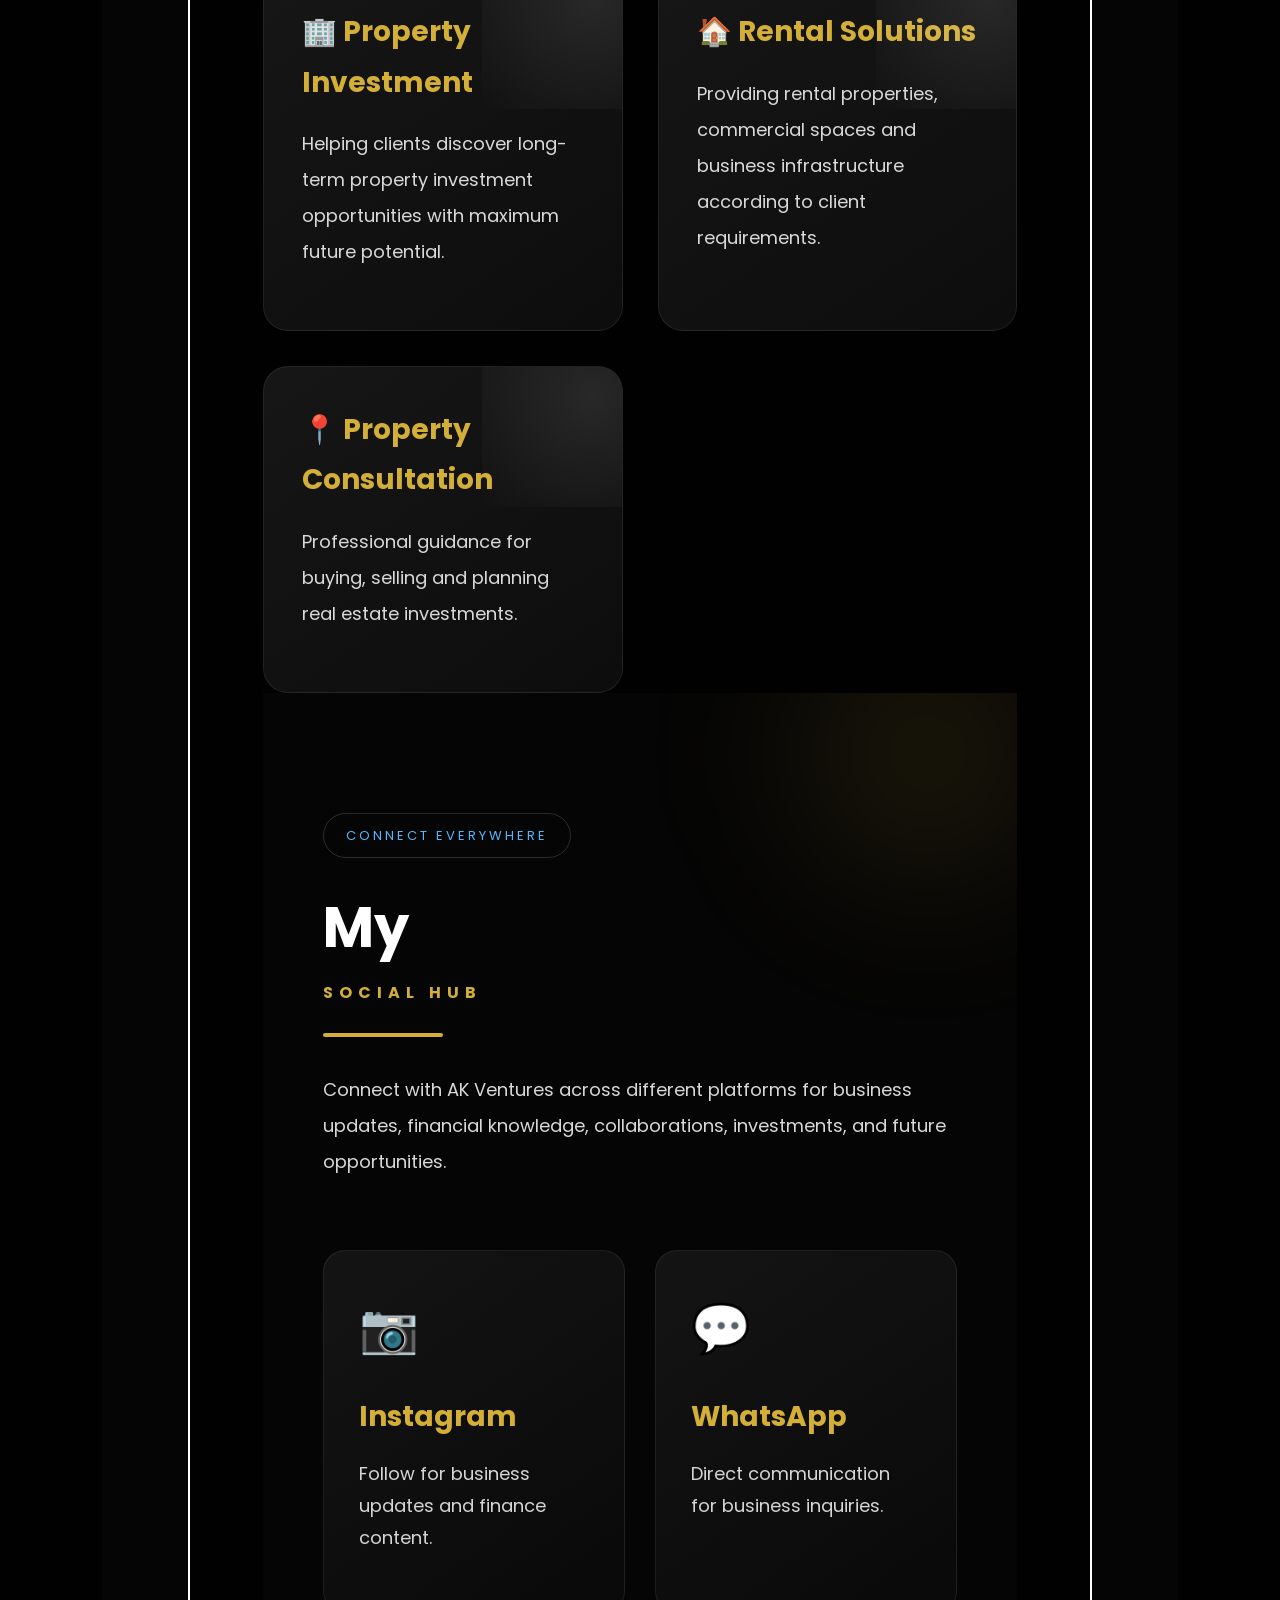
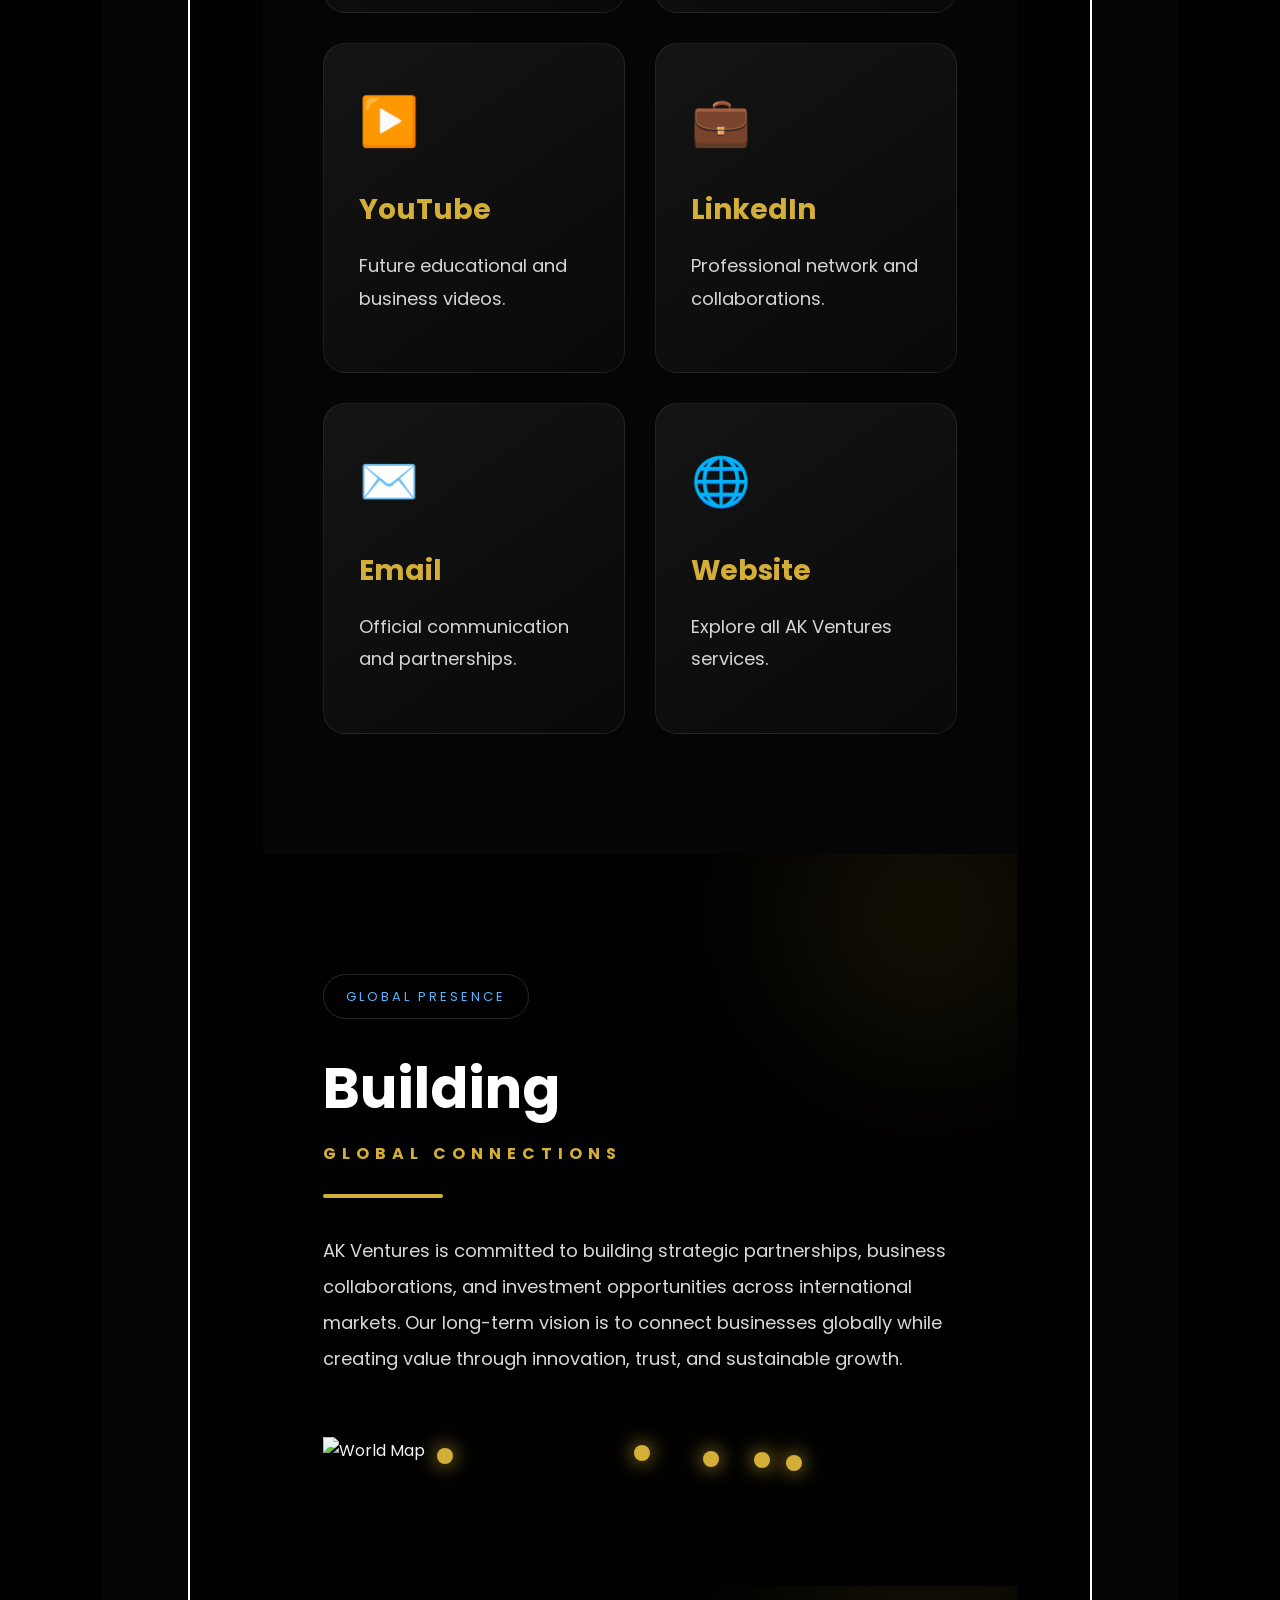
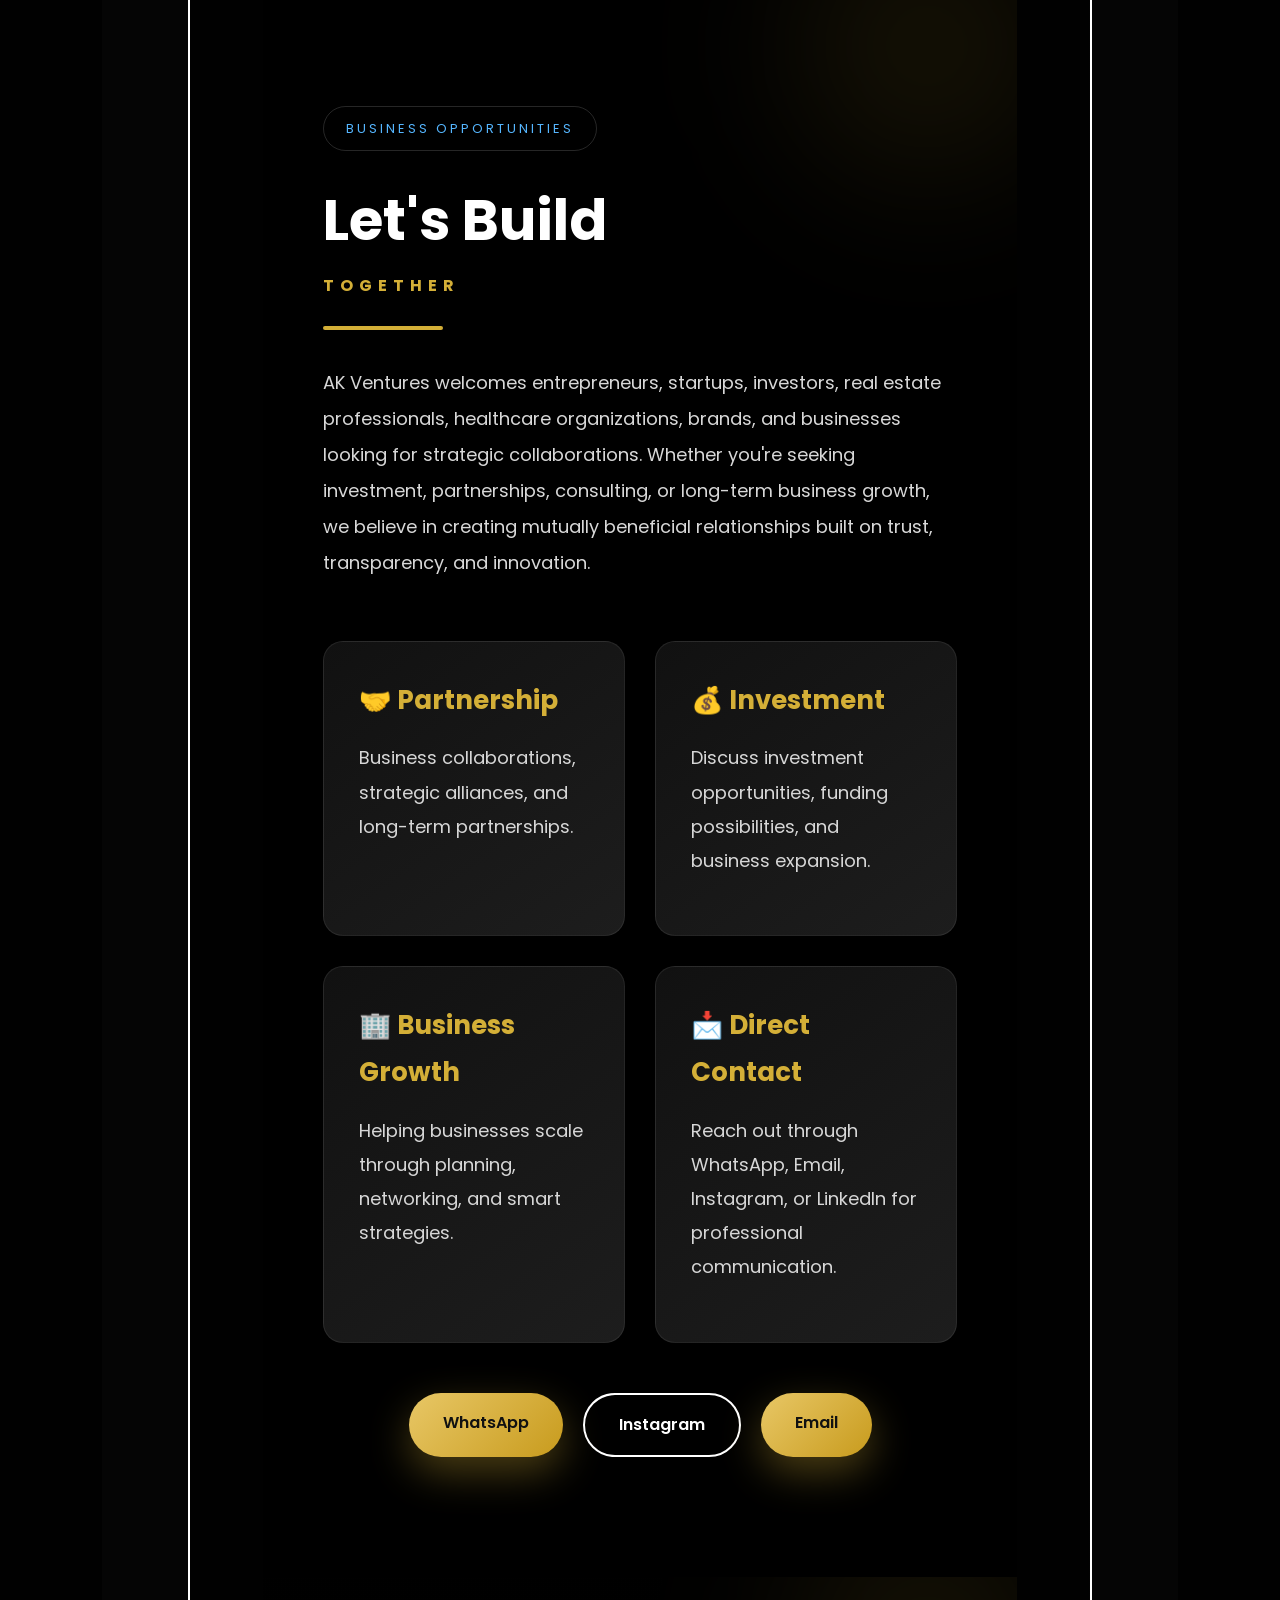
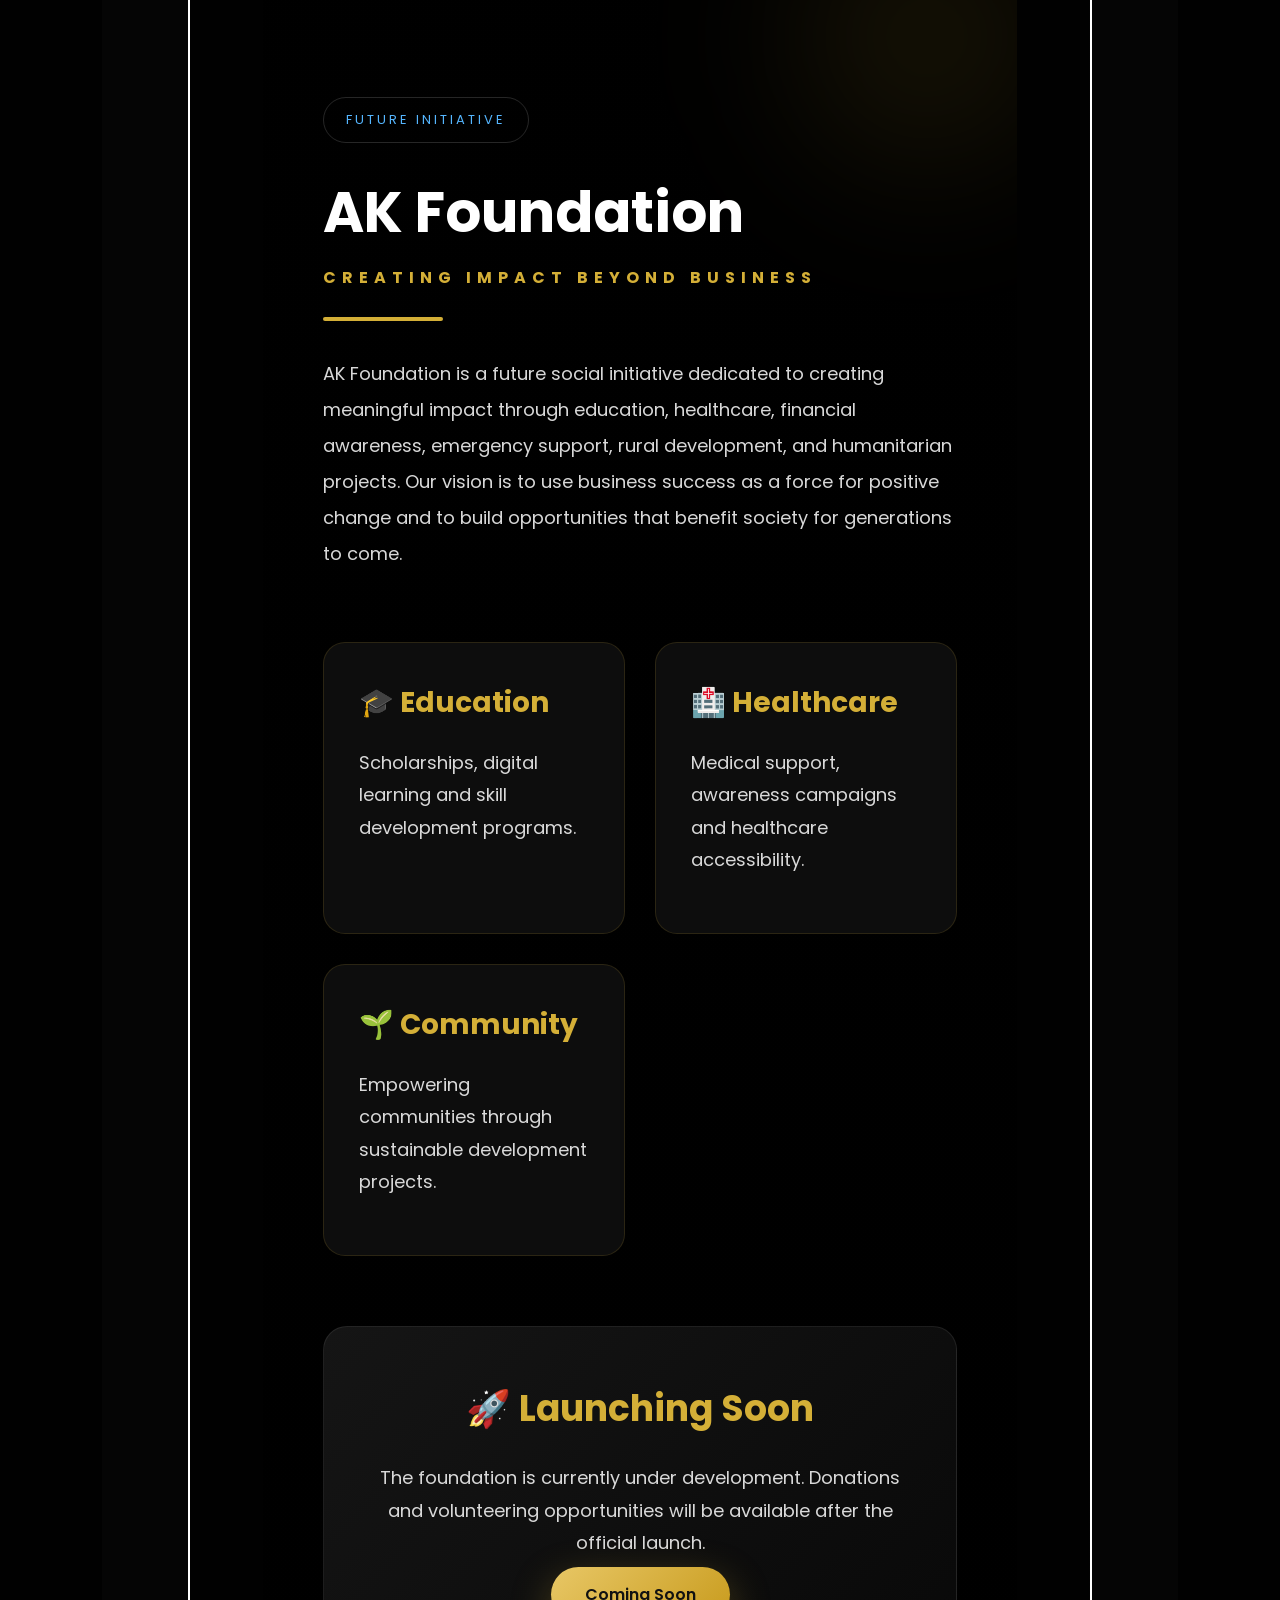
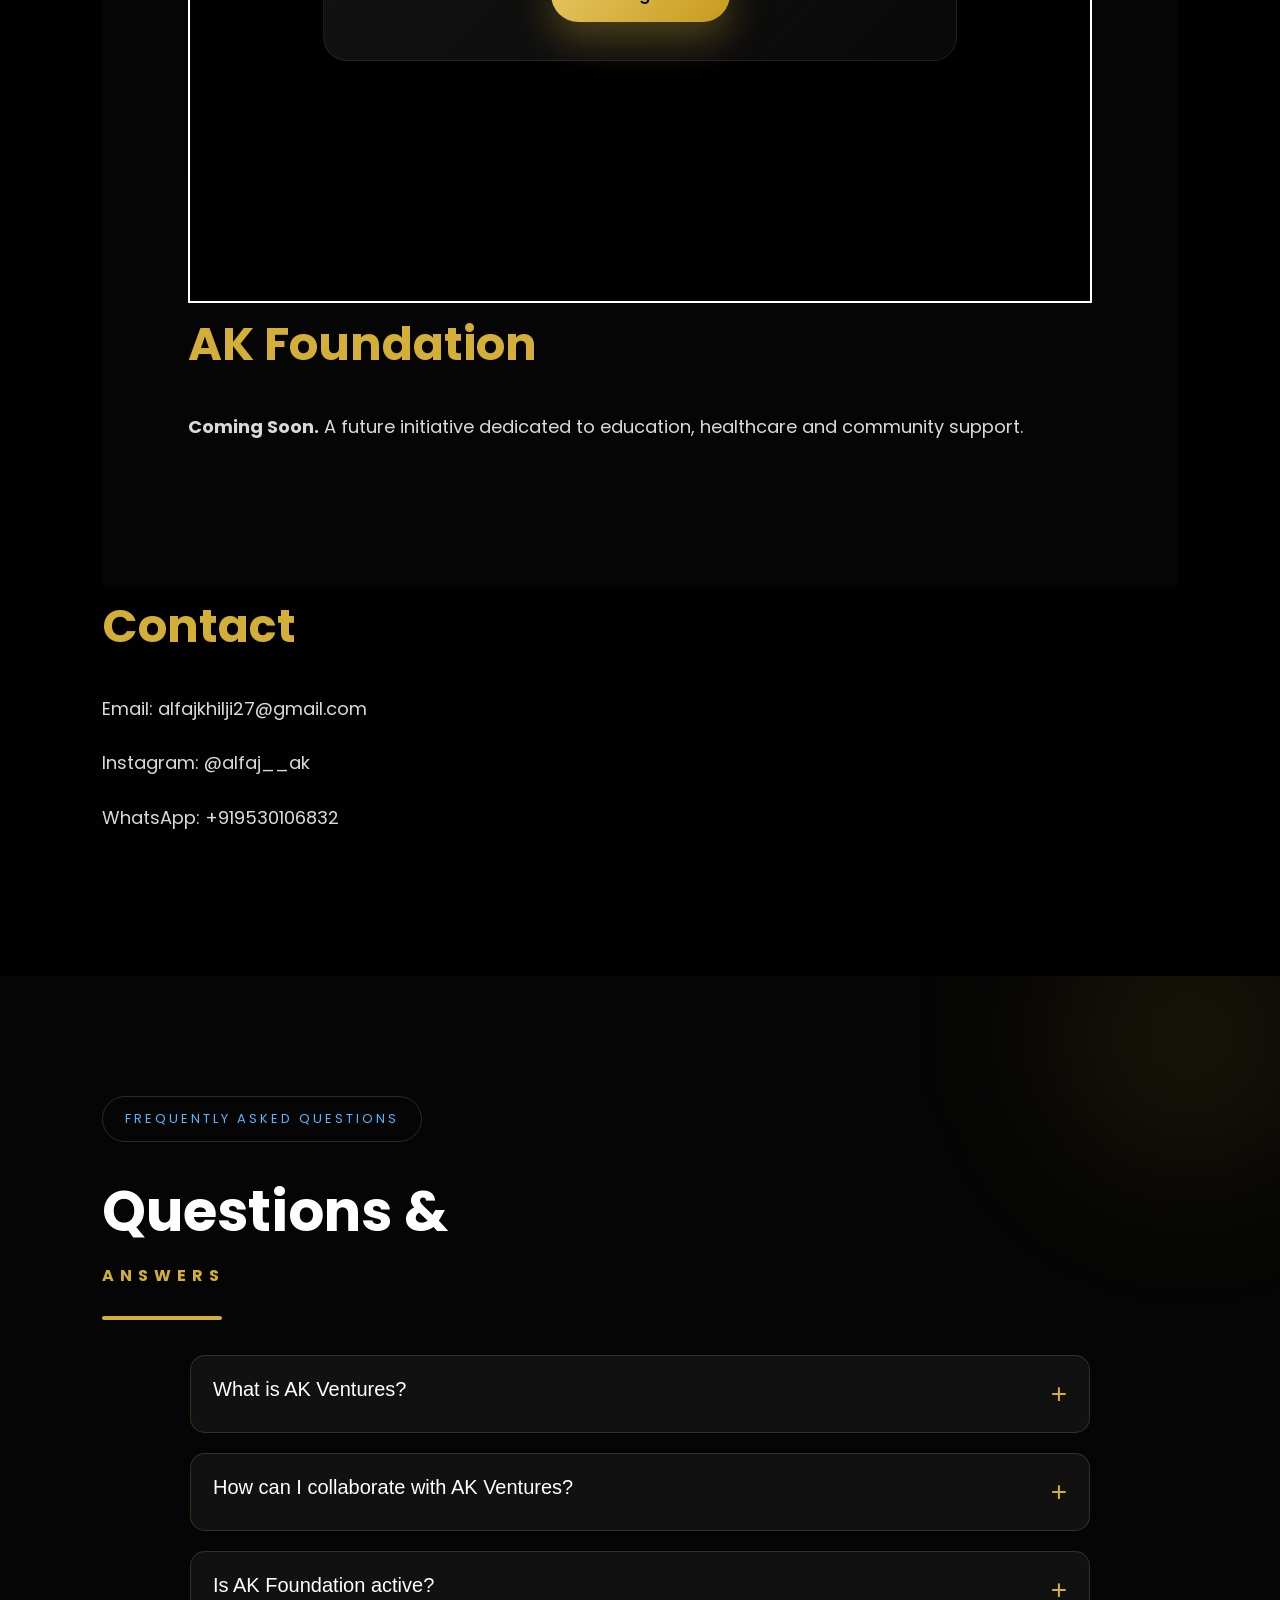
==== commit cc65d1a4: "Update index.html" ====
--- a/index.html
+++ b/index.html
@@ -4,6 +4,13 @@
 <meta charset="UTF-8">
 <meta name="viewport" content="width=device-width, initial-scale=1.0">
 <title>AK Ventures | Building Wealth. Creating Impact.</title>
+<meta name="description" content="AK Ventures is a premium business platform offering financial knowledge, healthcare guidance, real estate solutions, business partnerships, investments and future social initiatives.">
+
+<meta name="keywords" content="AK Ventures, Finance, Investment, Healthcare, Real Estate, Business, Startup, Wealth, Entrepreneurship">
+
+<meta name="author" content="Alfaj Khilji">
+
+<meta name="robots" content="index, follow">
 <link rel="stylesheet" href="style.css">
 <link href="https://fonts.googleapis.com/css2?family=Poppins:wght@300;400;600;700&display=swap" rel="stylesheet">
 </head>
--- a/style.css
+++ b/style.css
@@ -3306,3 +3306,31 @@
         width:100%;
     }
 }
+
+/* Premium Cursor */
+
+.cursor-dot,
+.cursor-outline{
+position:fixed;
+top:0;
+left:0;
+pointer-events:none;
+border-radius:50%;
+transform:translate(-50%,-50%);
+z-index:999999;
+transition:transform .08s linear;
+}
+
+.cursor-dot{
+width:8px;
+height:8px;
+background:#d4af37;
+}
+
+.cursor-outline{
+width:35px;
+height:35px;
+border:2px solid #d4af37;
+opacity:.6;
+}
+
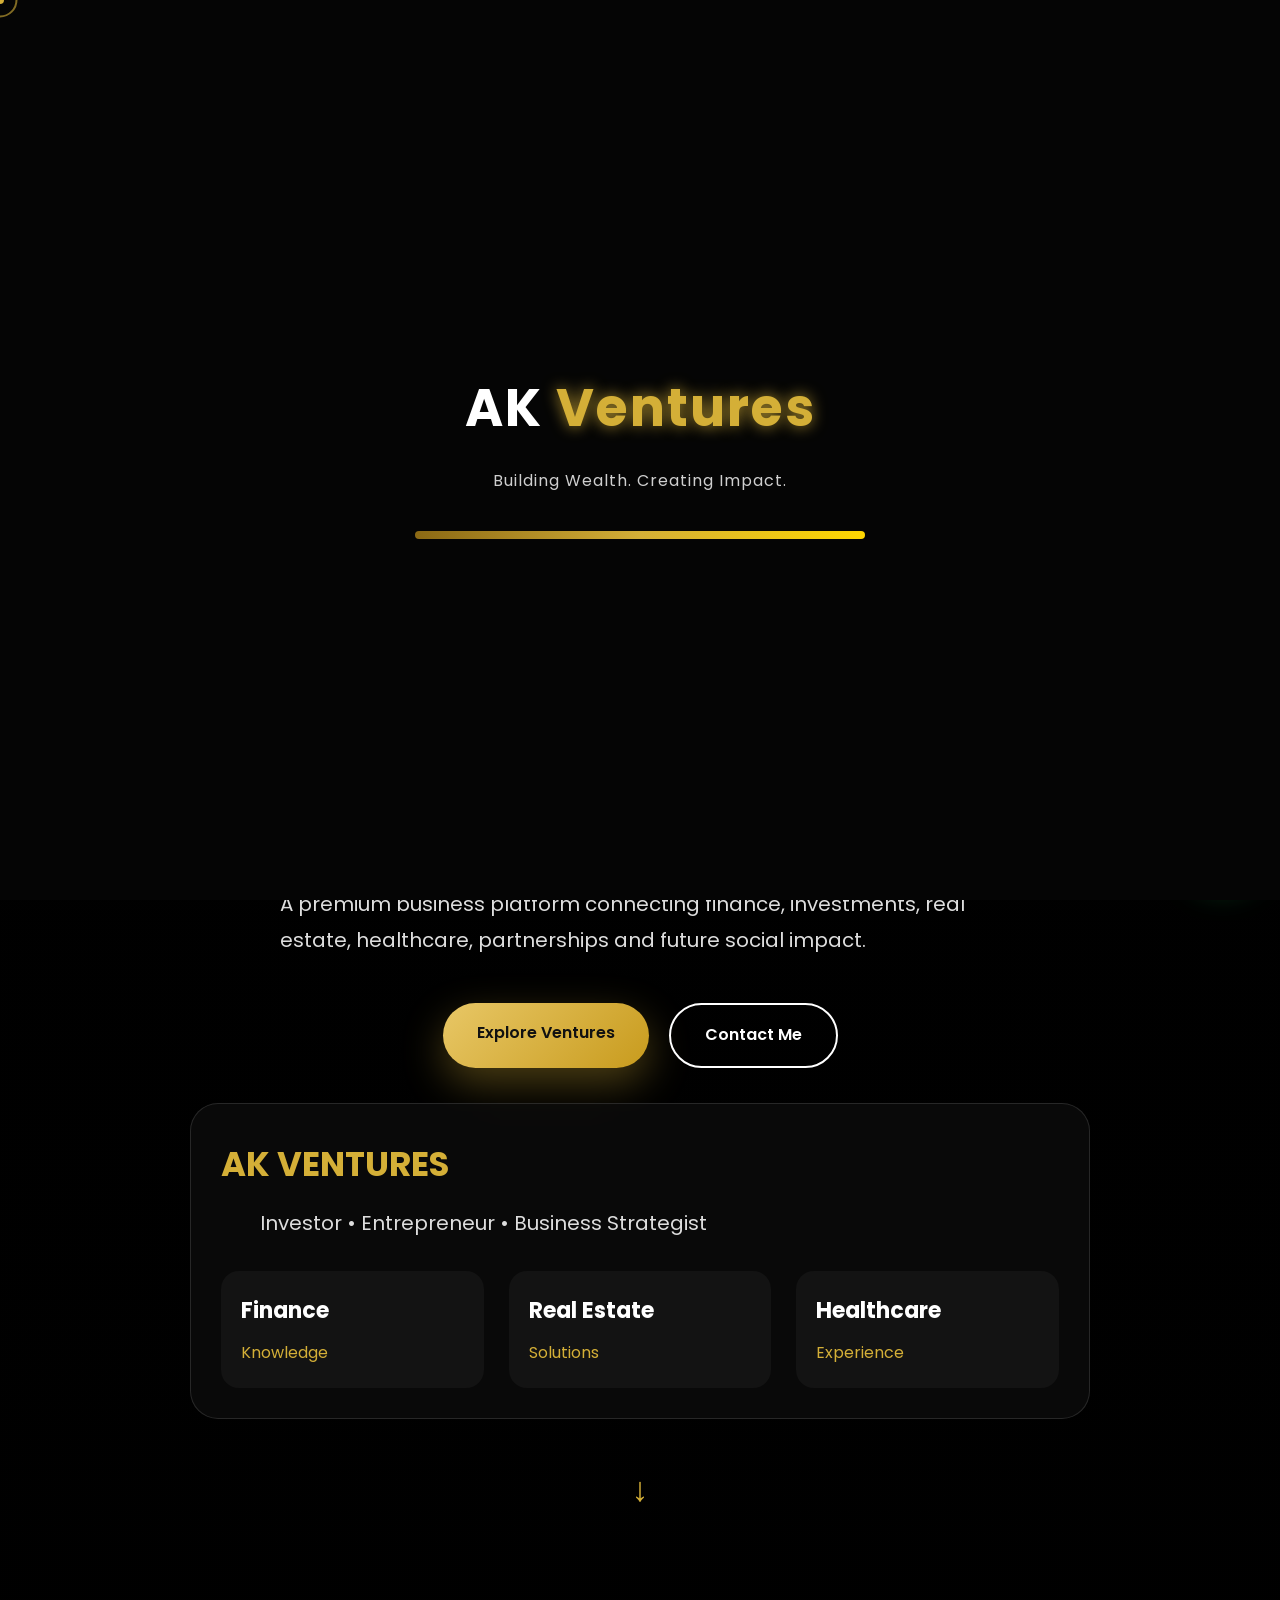
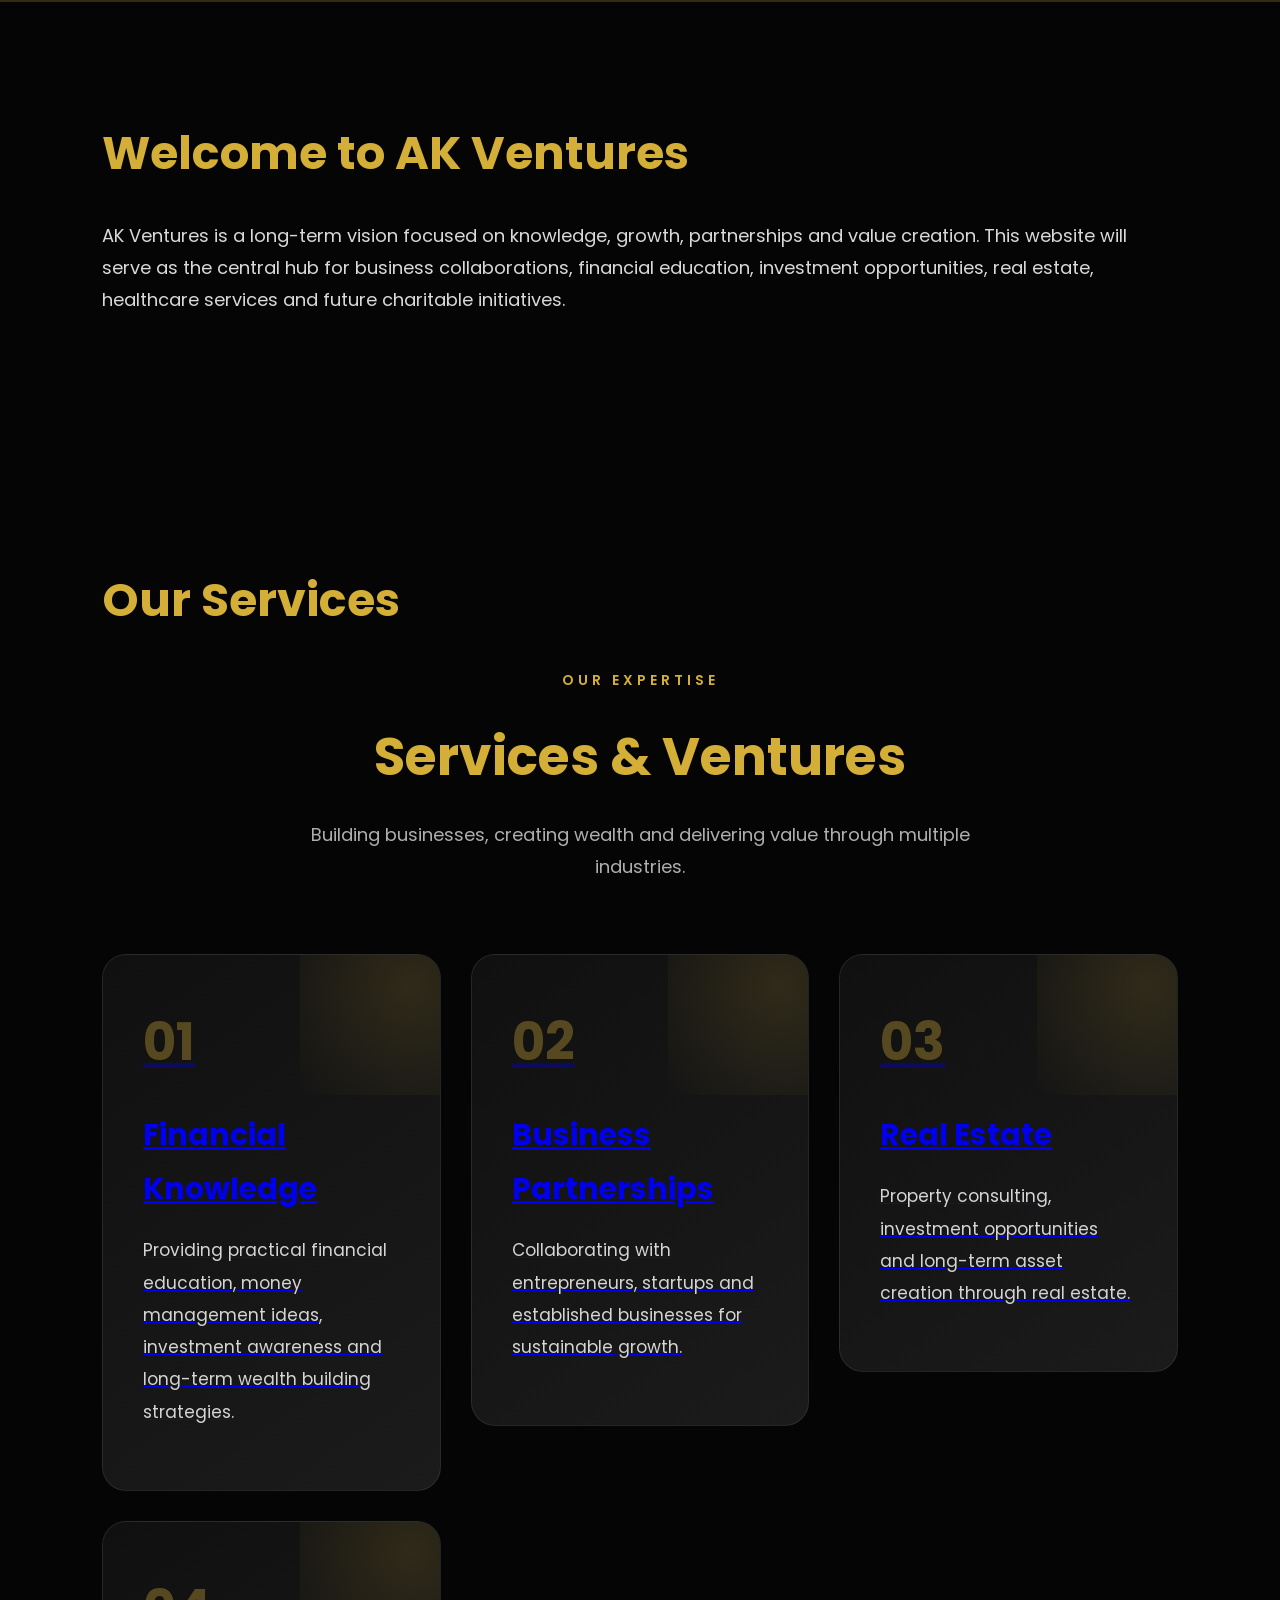
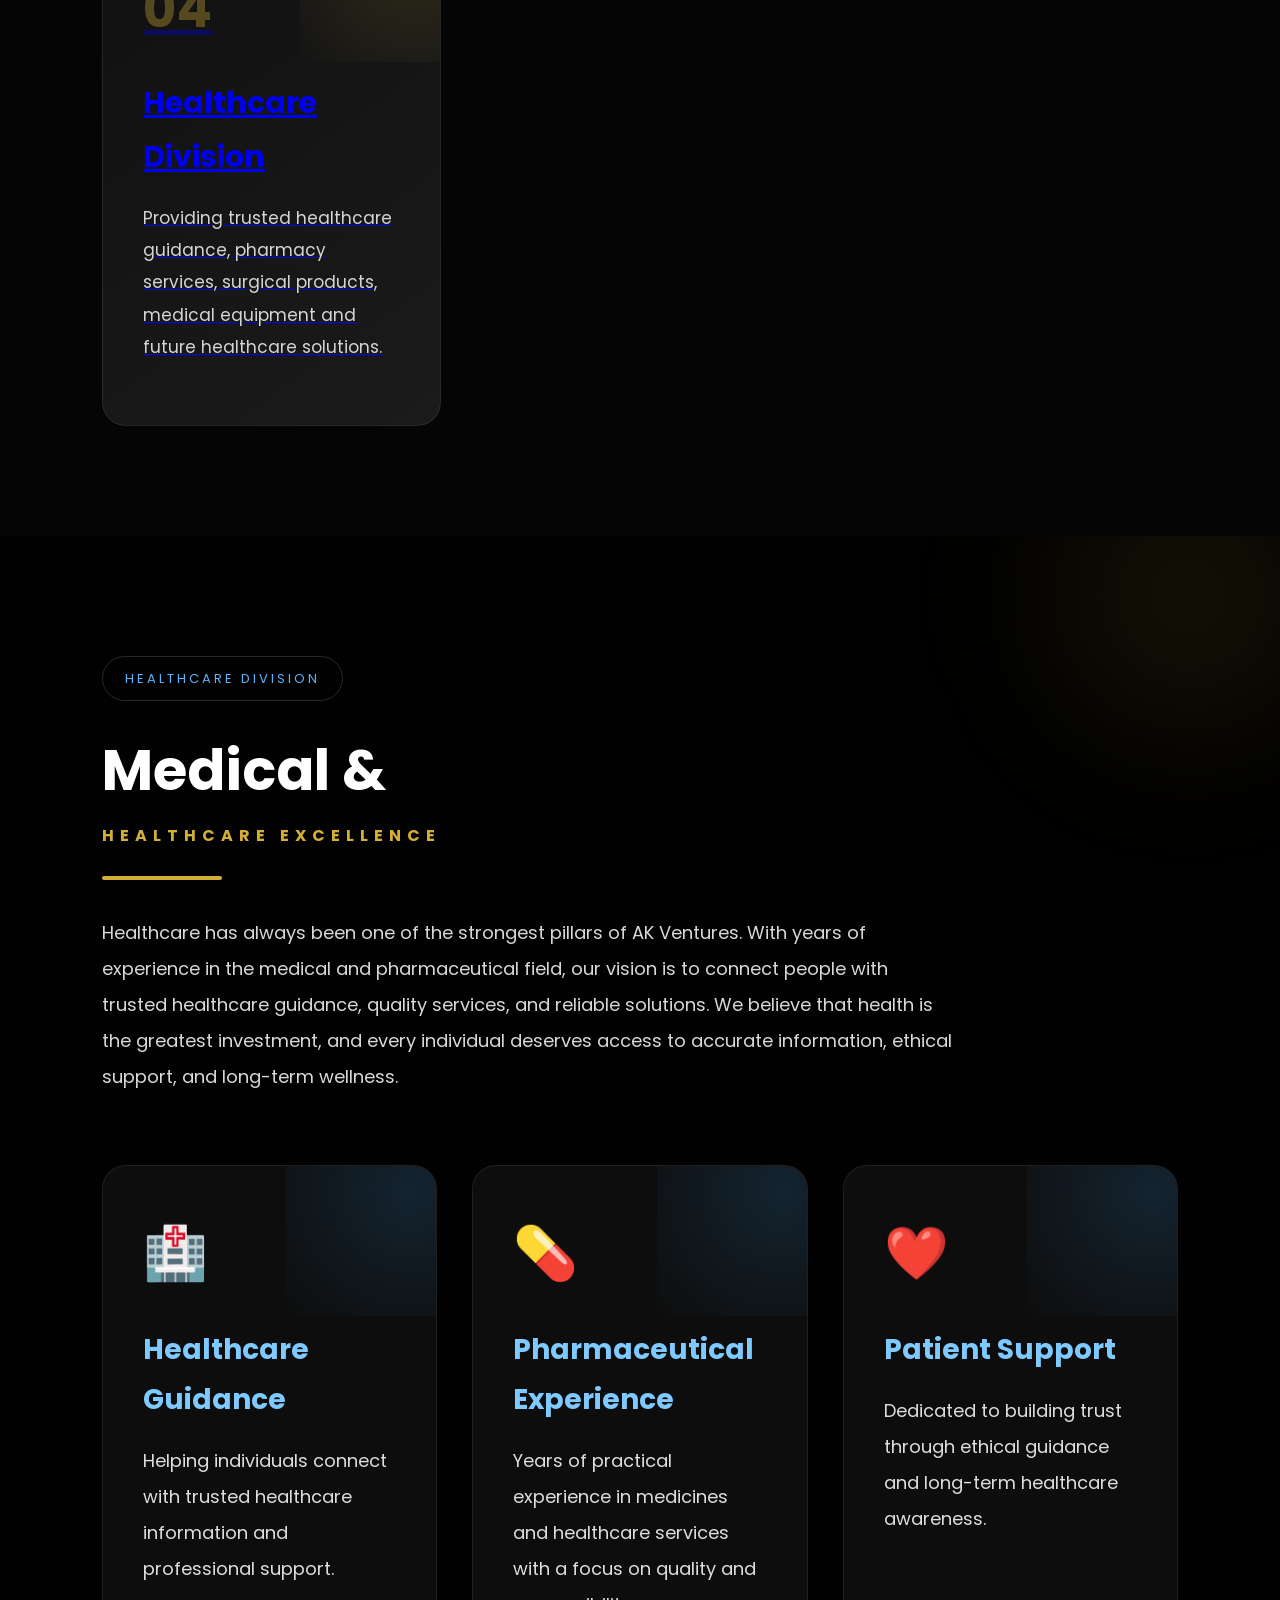
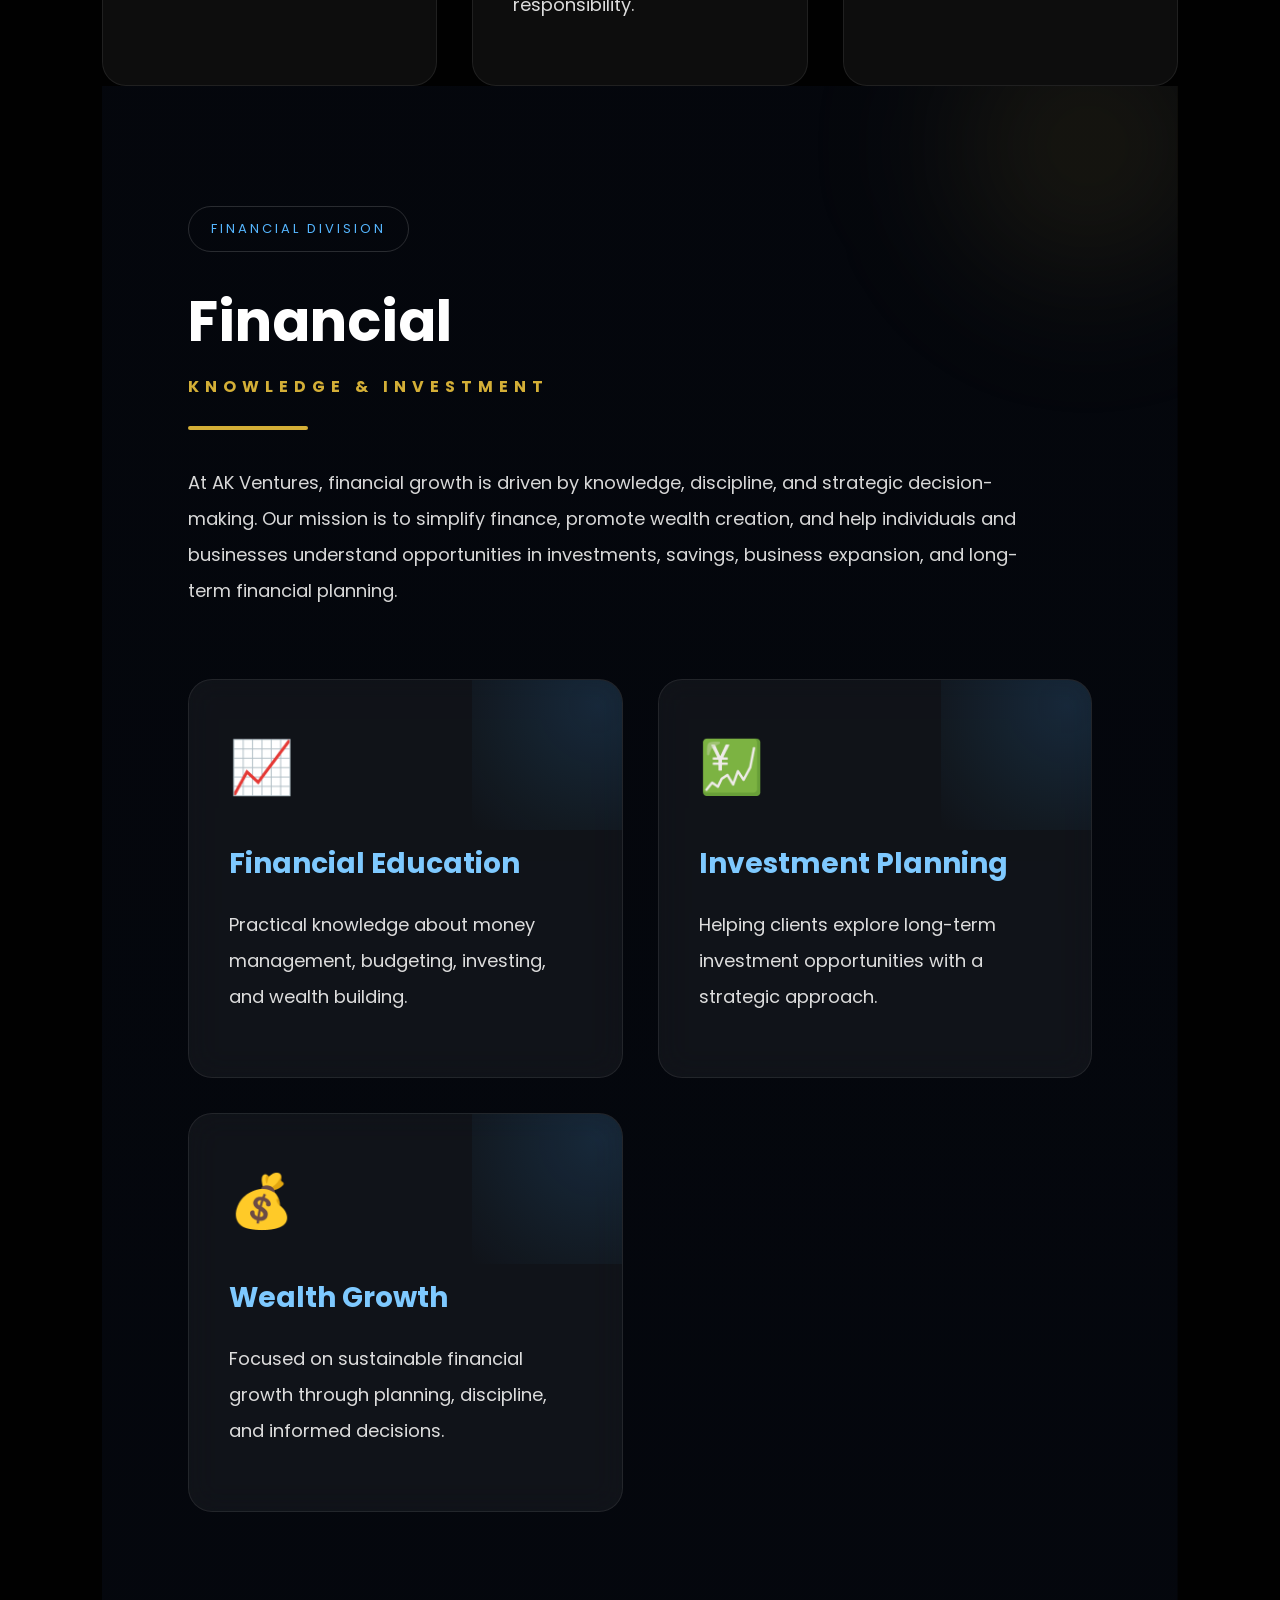
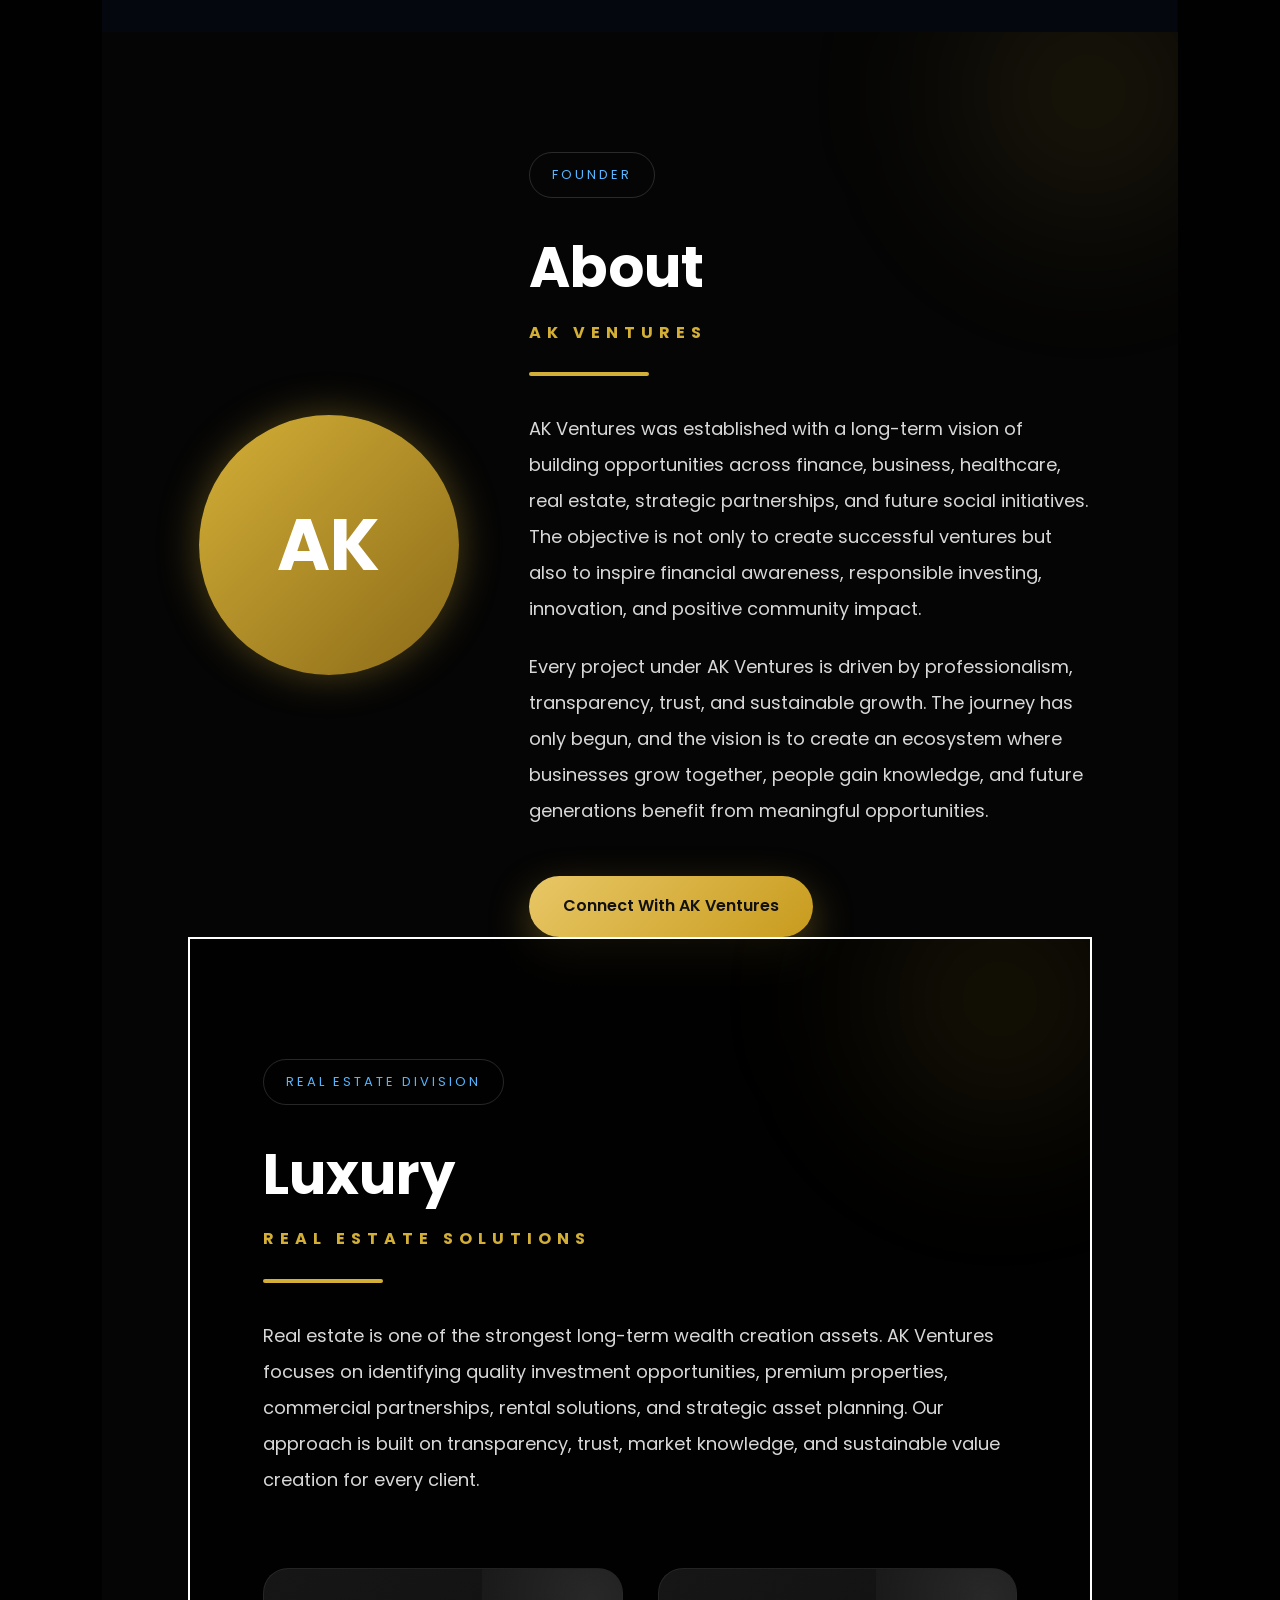
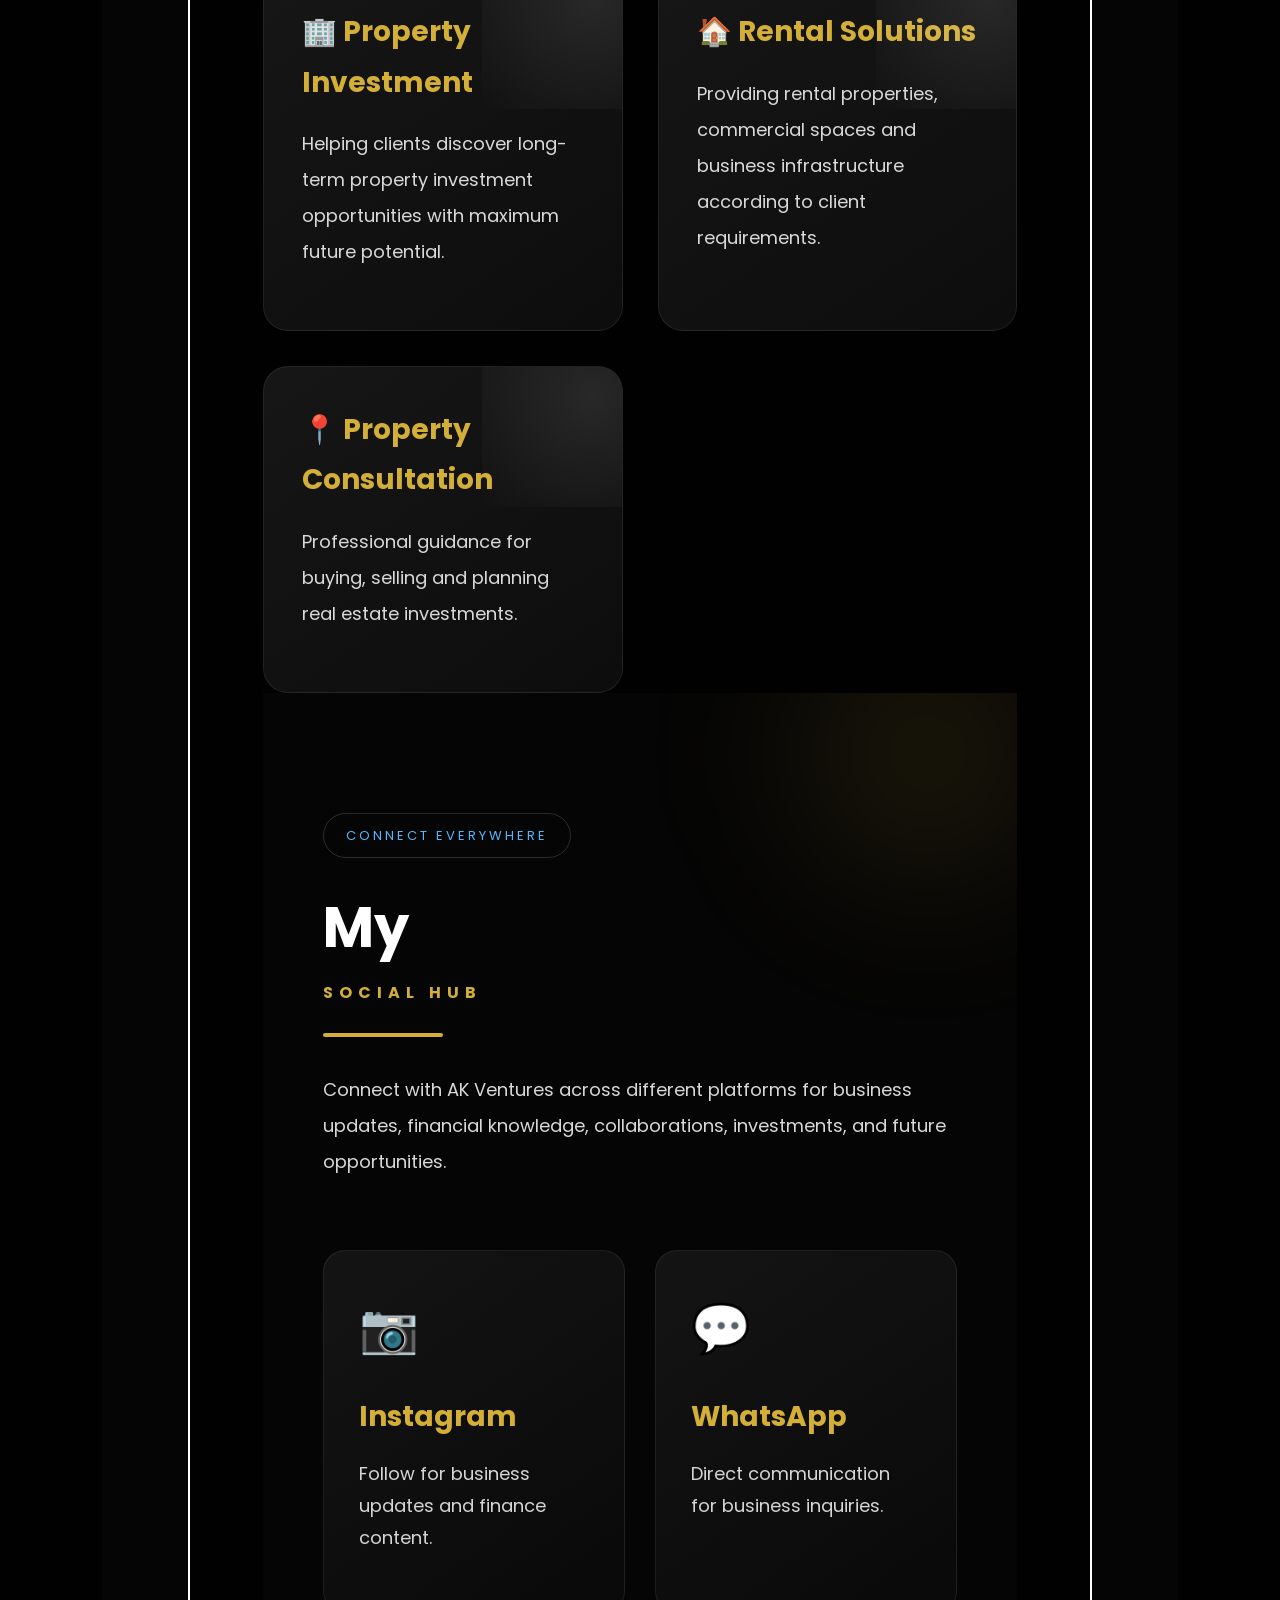
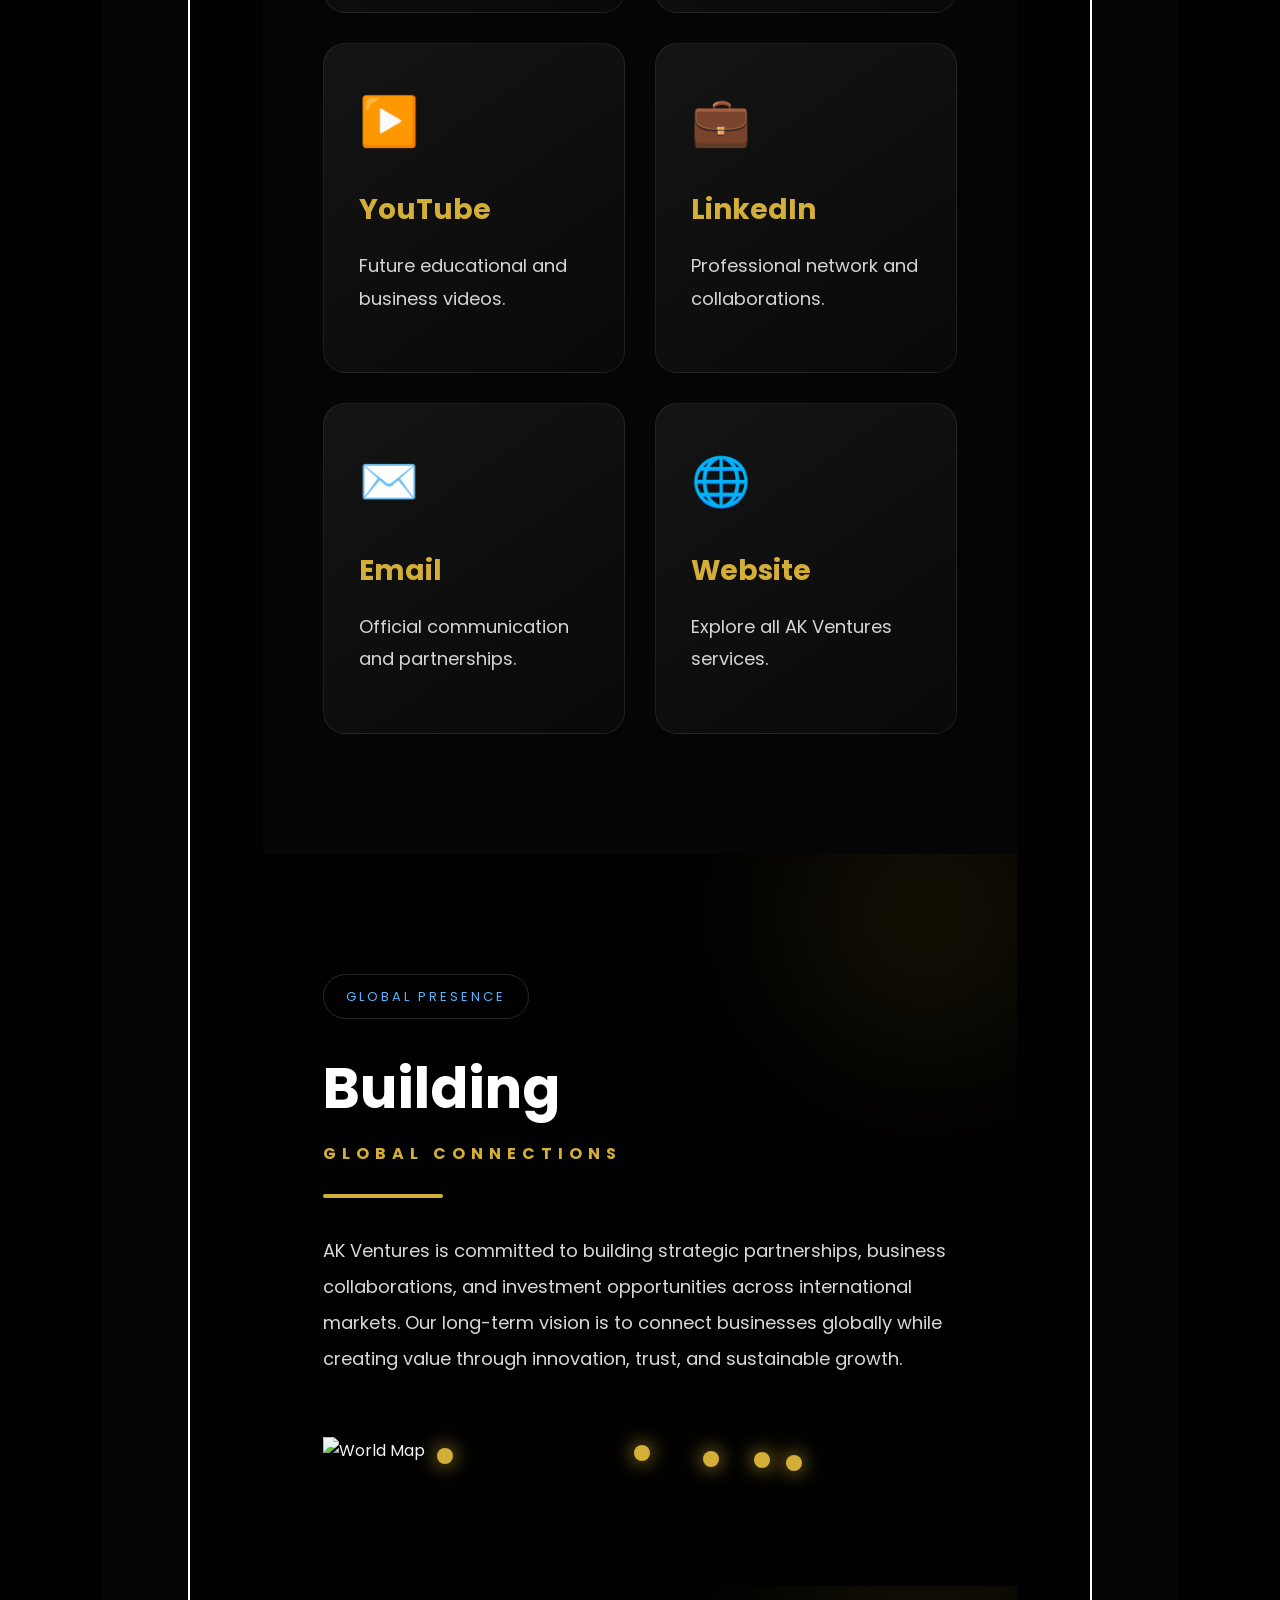
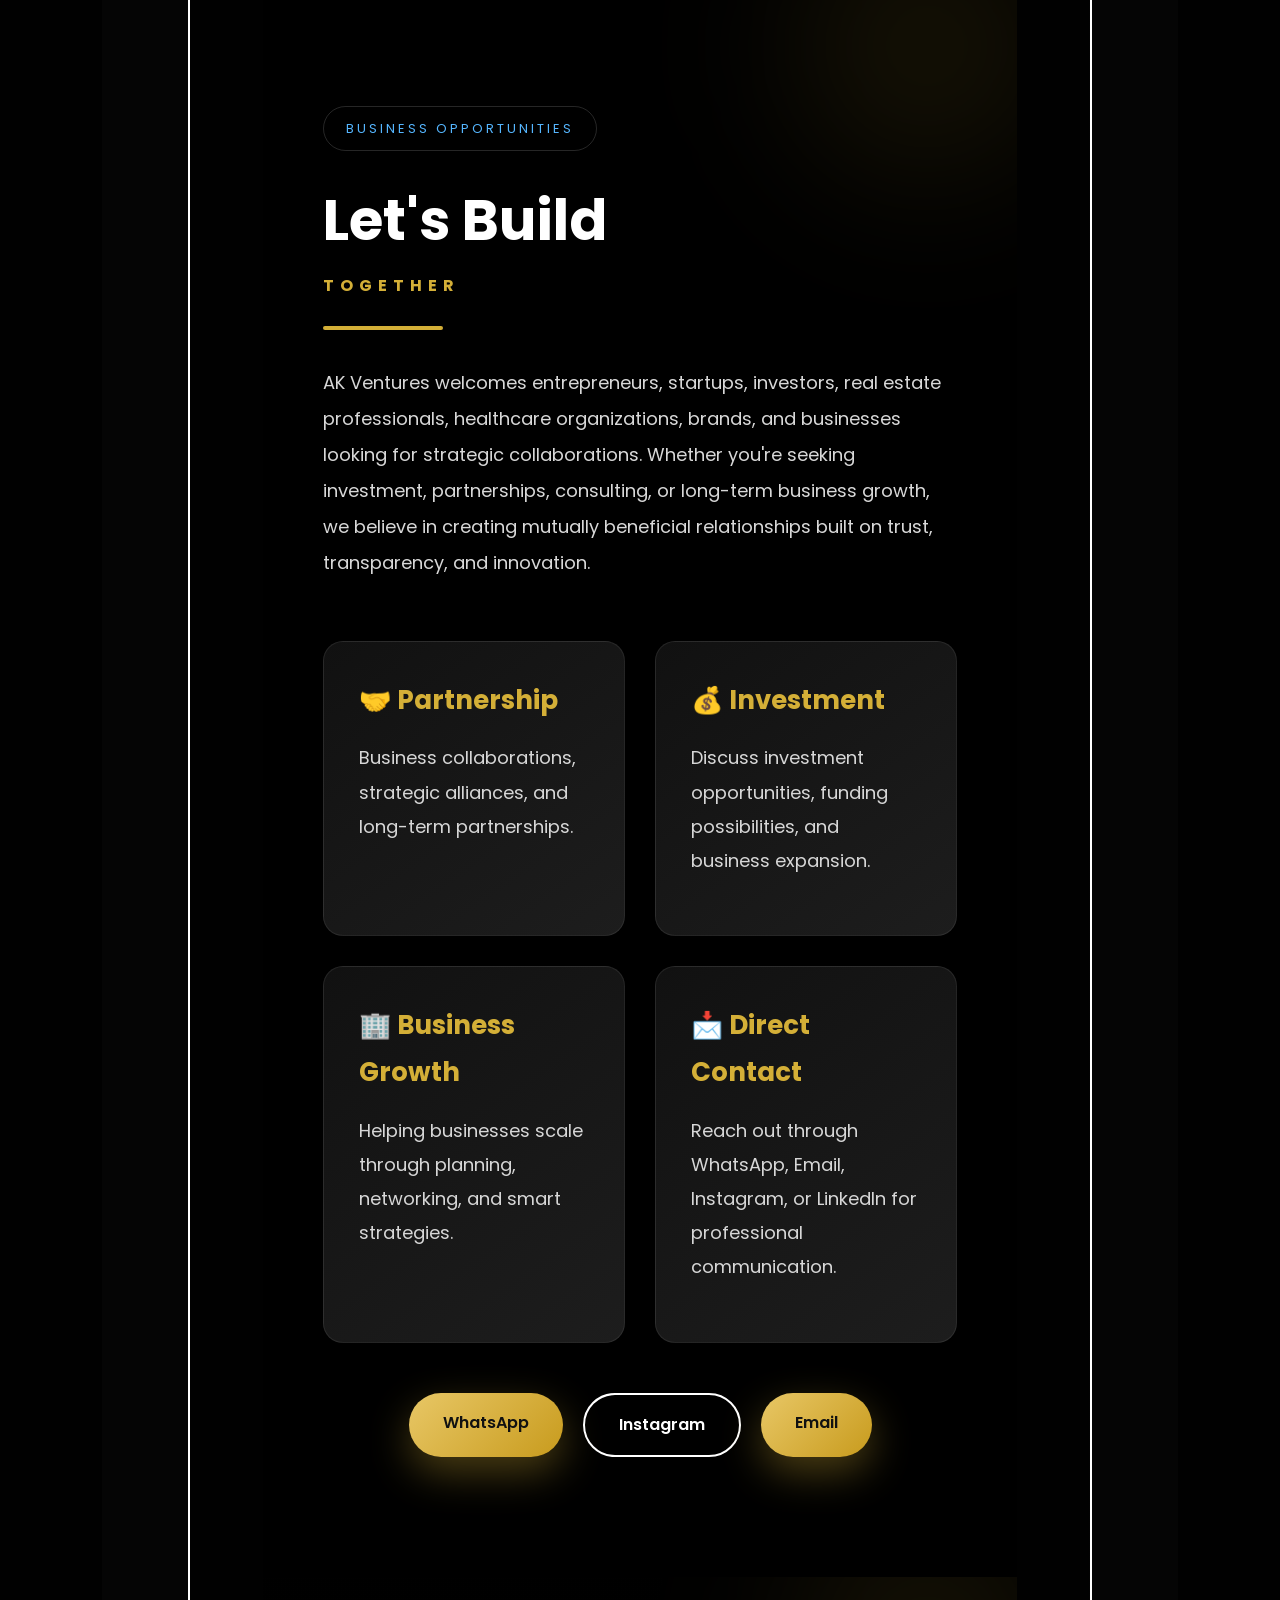
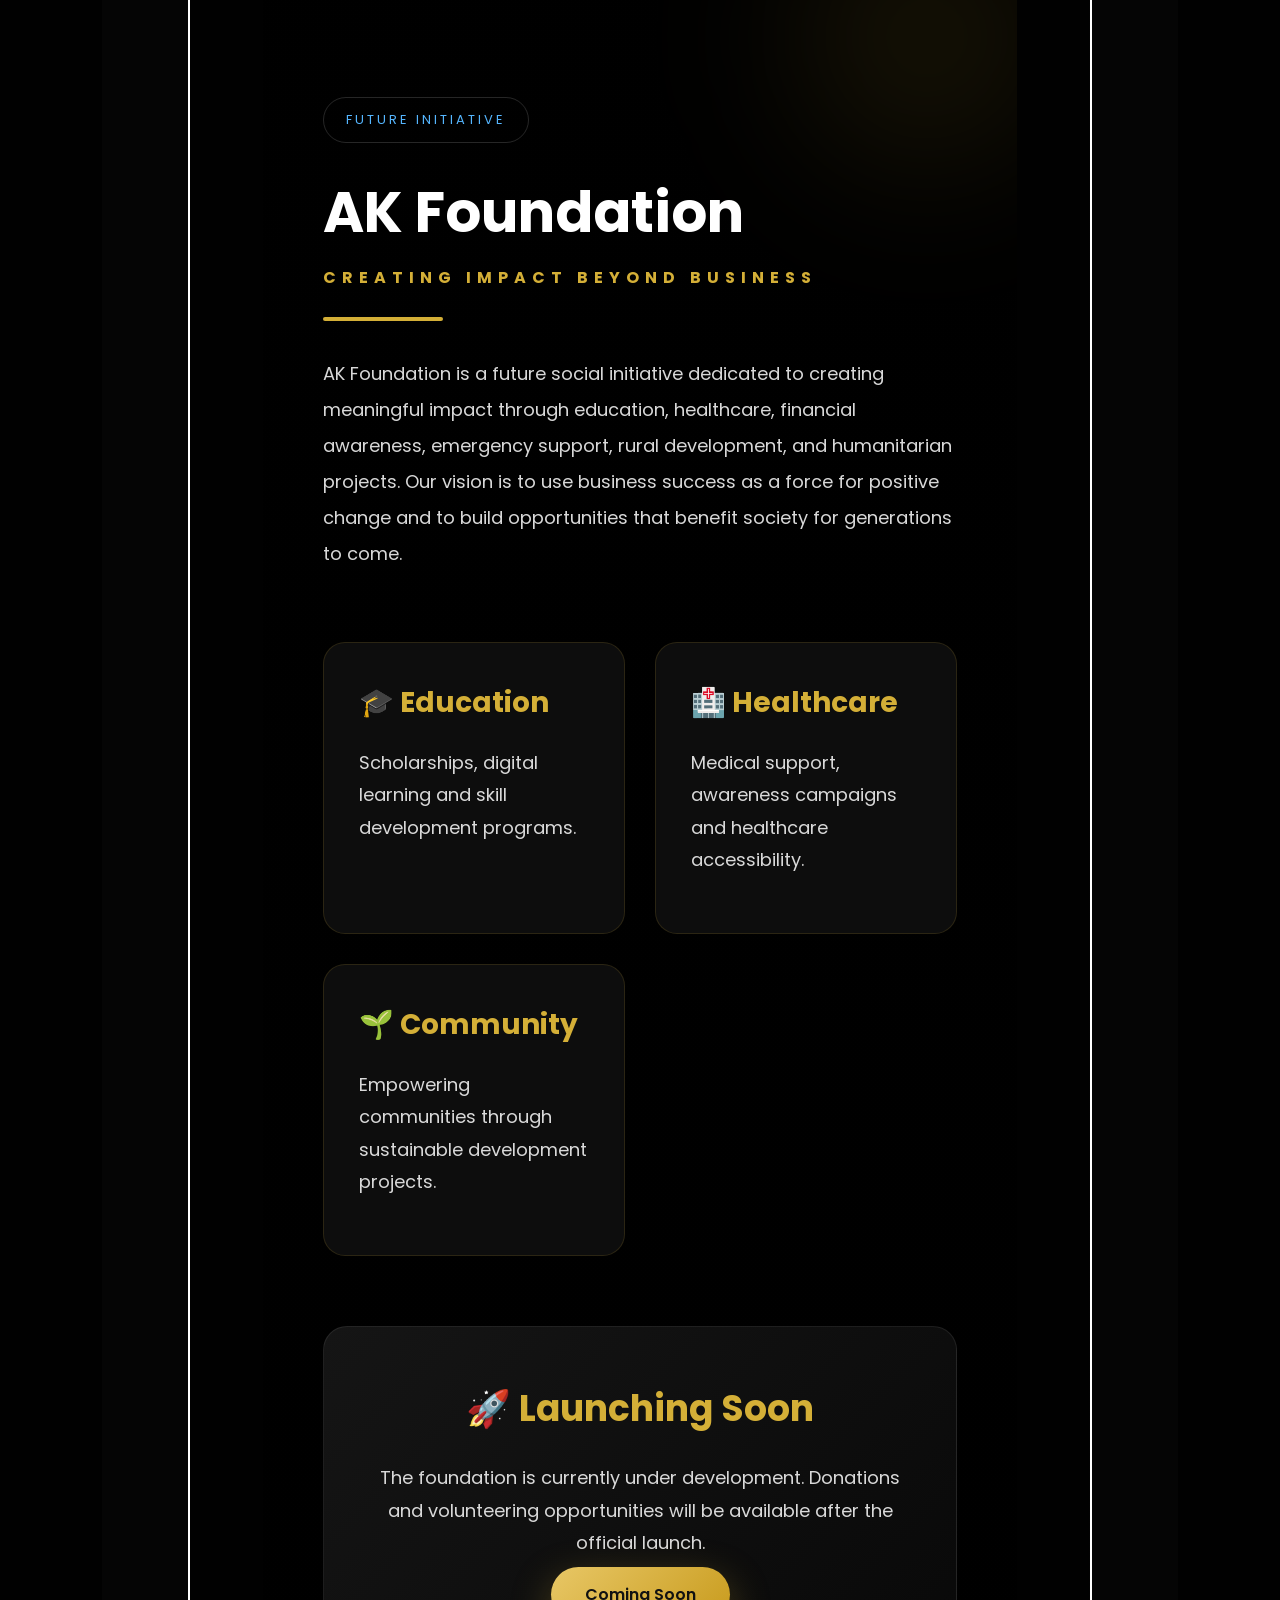
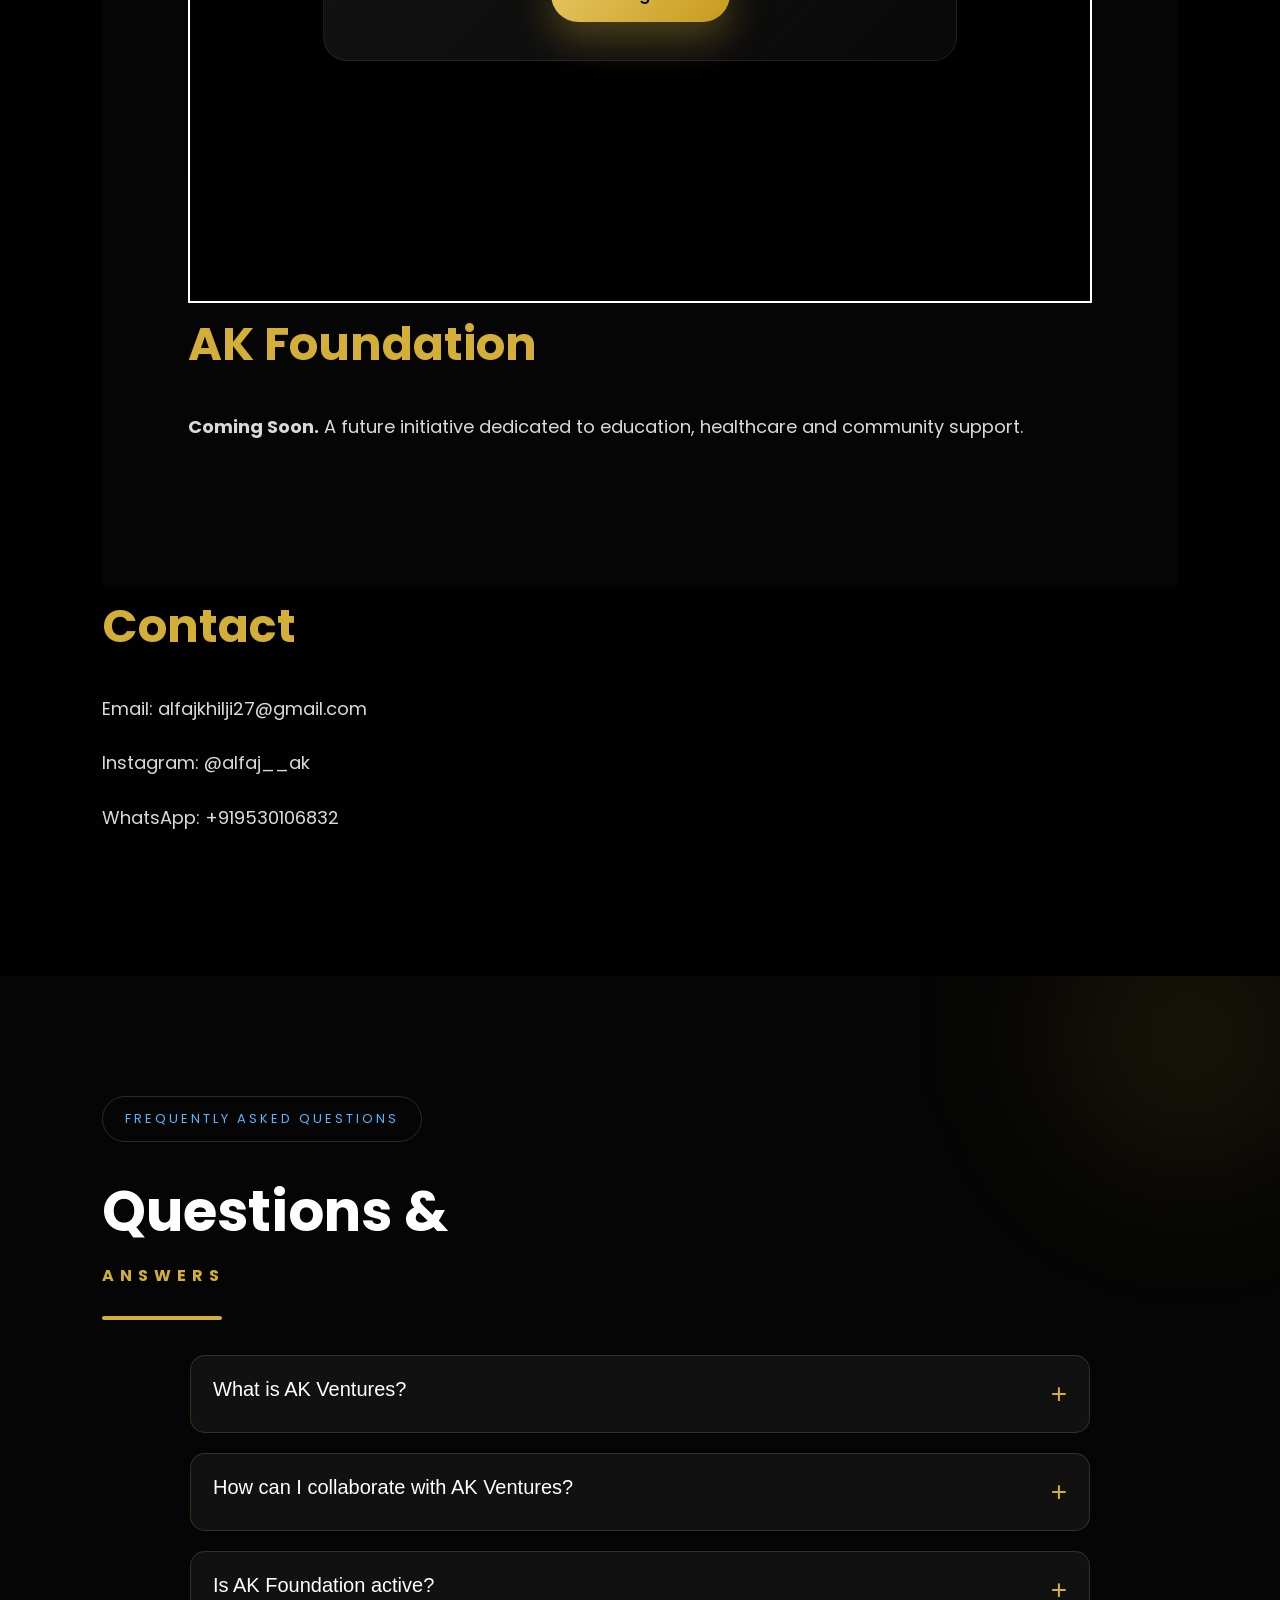
==== commit 2e51839b: "Update index.html" ====
--- a/index.html
+++ b/index.html
@@ -15,6 +15,16 @@
 <link href="https://fonts.googleapis.com/css2?family=Poppins:wght@300;400;600;700&display=swap" rel="stylesheet">
 </head>
 <body>
+  <!-- Premium Loader -->
+<div id="loader">
+    <div class="loader-box">
+        <h1>AK <span>Ventures</span></h1>
+        <div class="loader-line">
+            <div class="loader-fill"></div>
+        </div>
+        <p>Building Wealth. Creating Impact.</p>
+    </div>
+</div>
   <!-- Premium Loading Screen -->
 <div id="loader">
     <div class="loader-content">
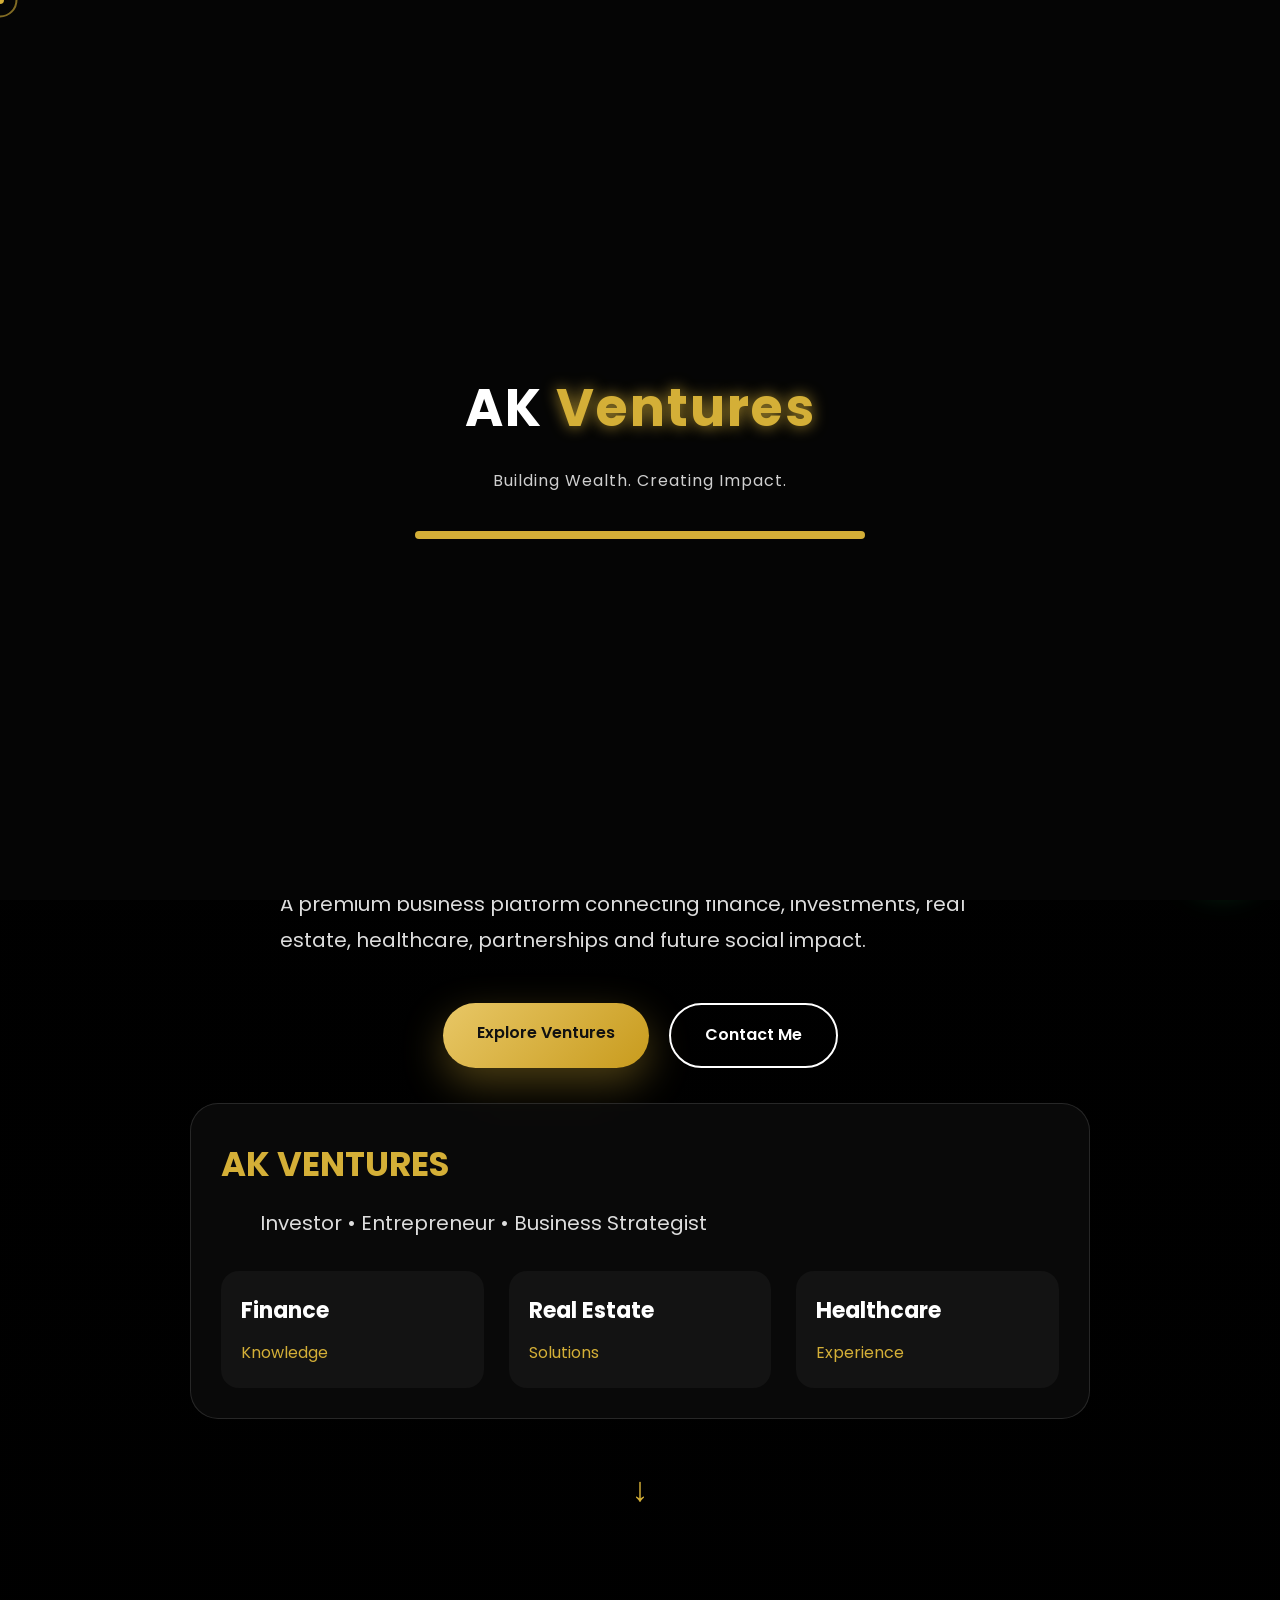
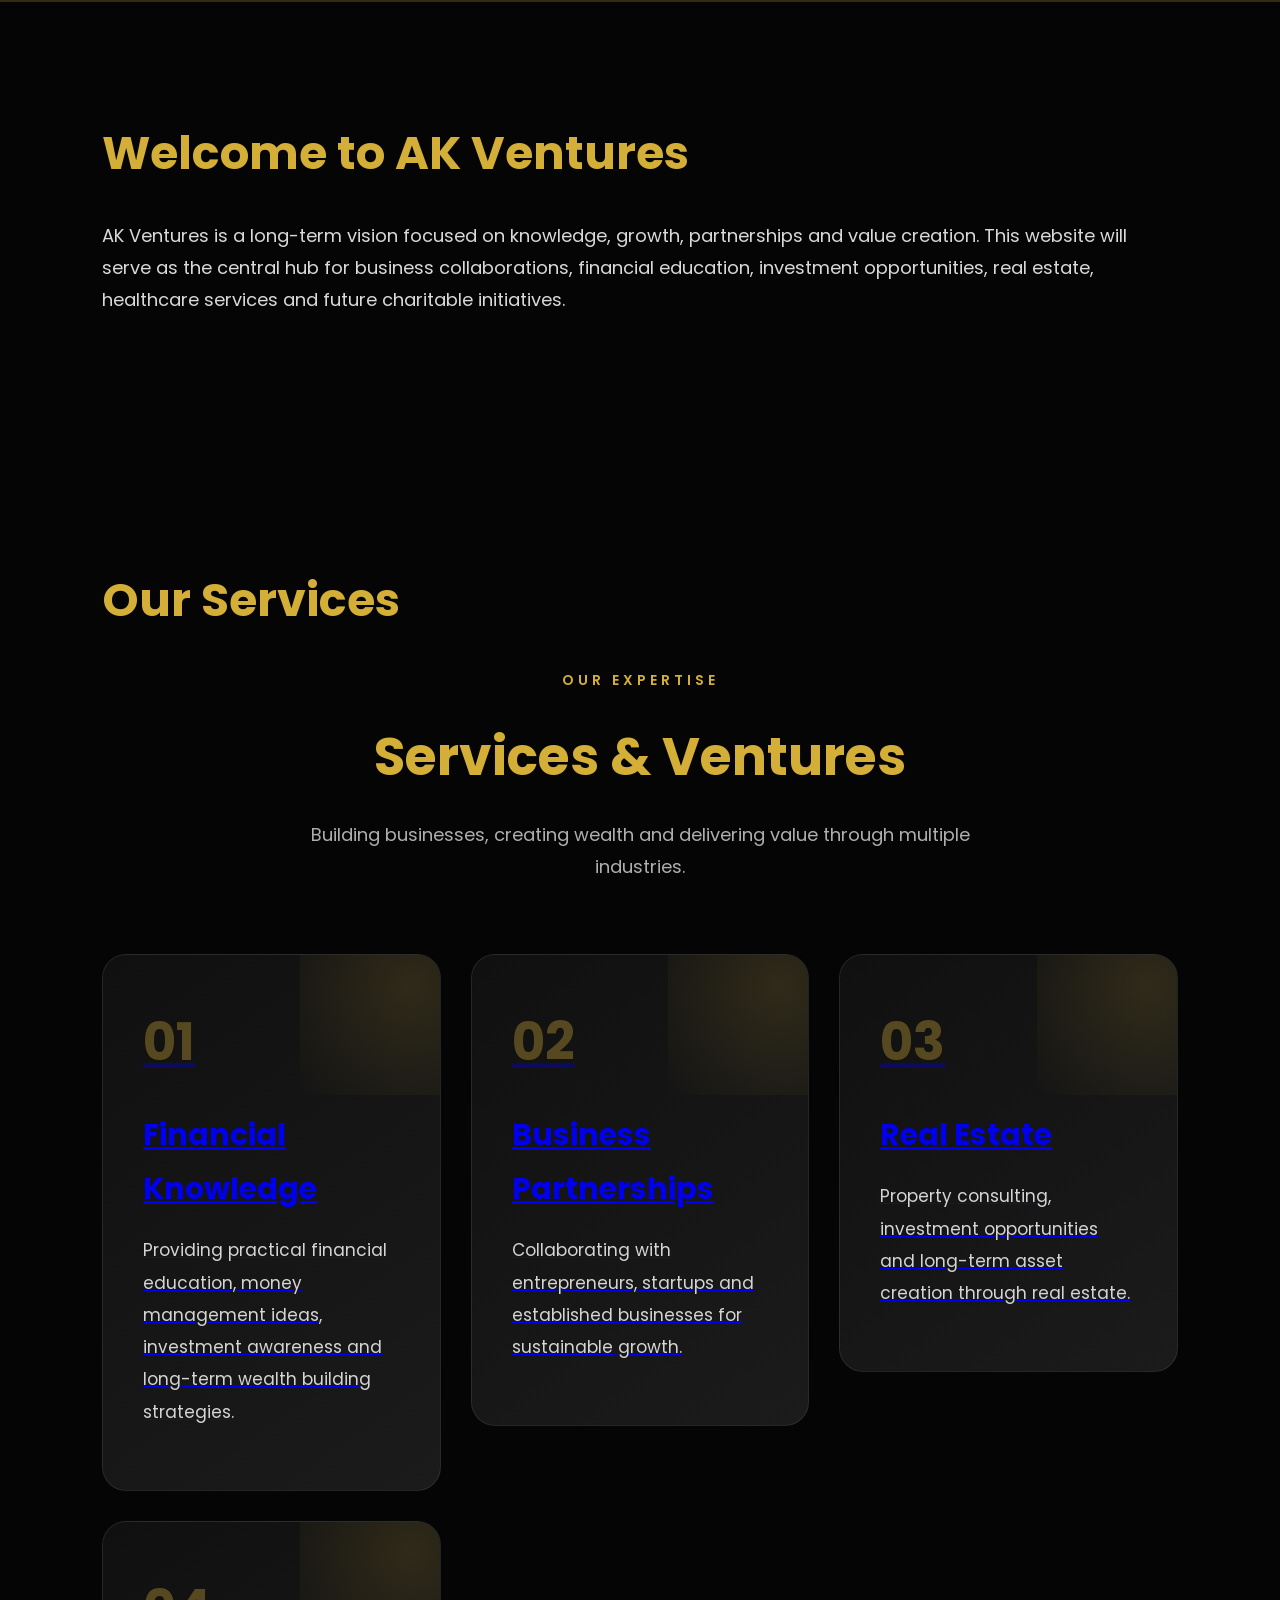
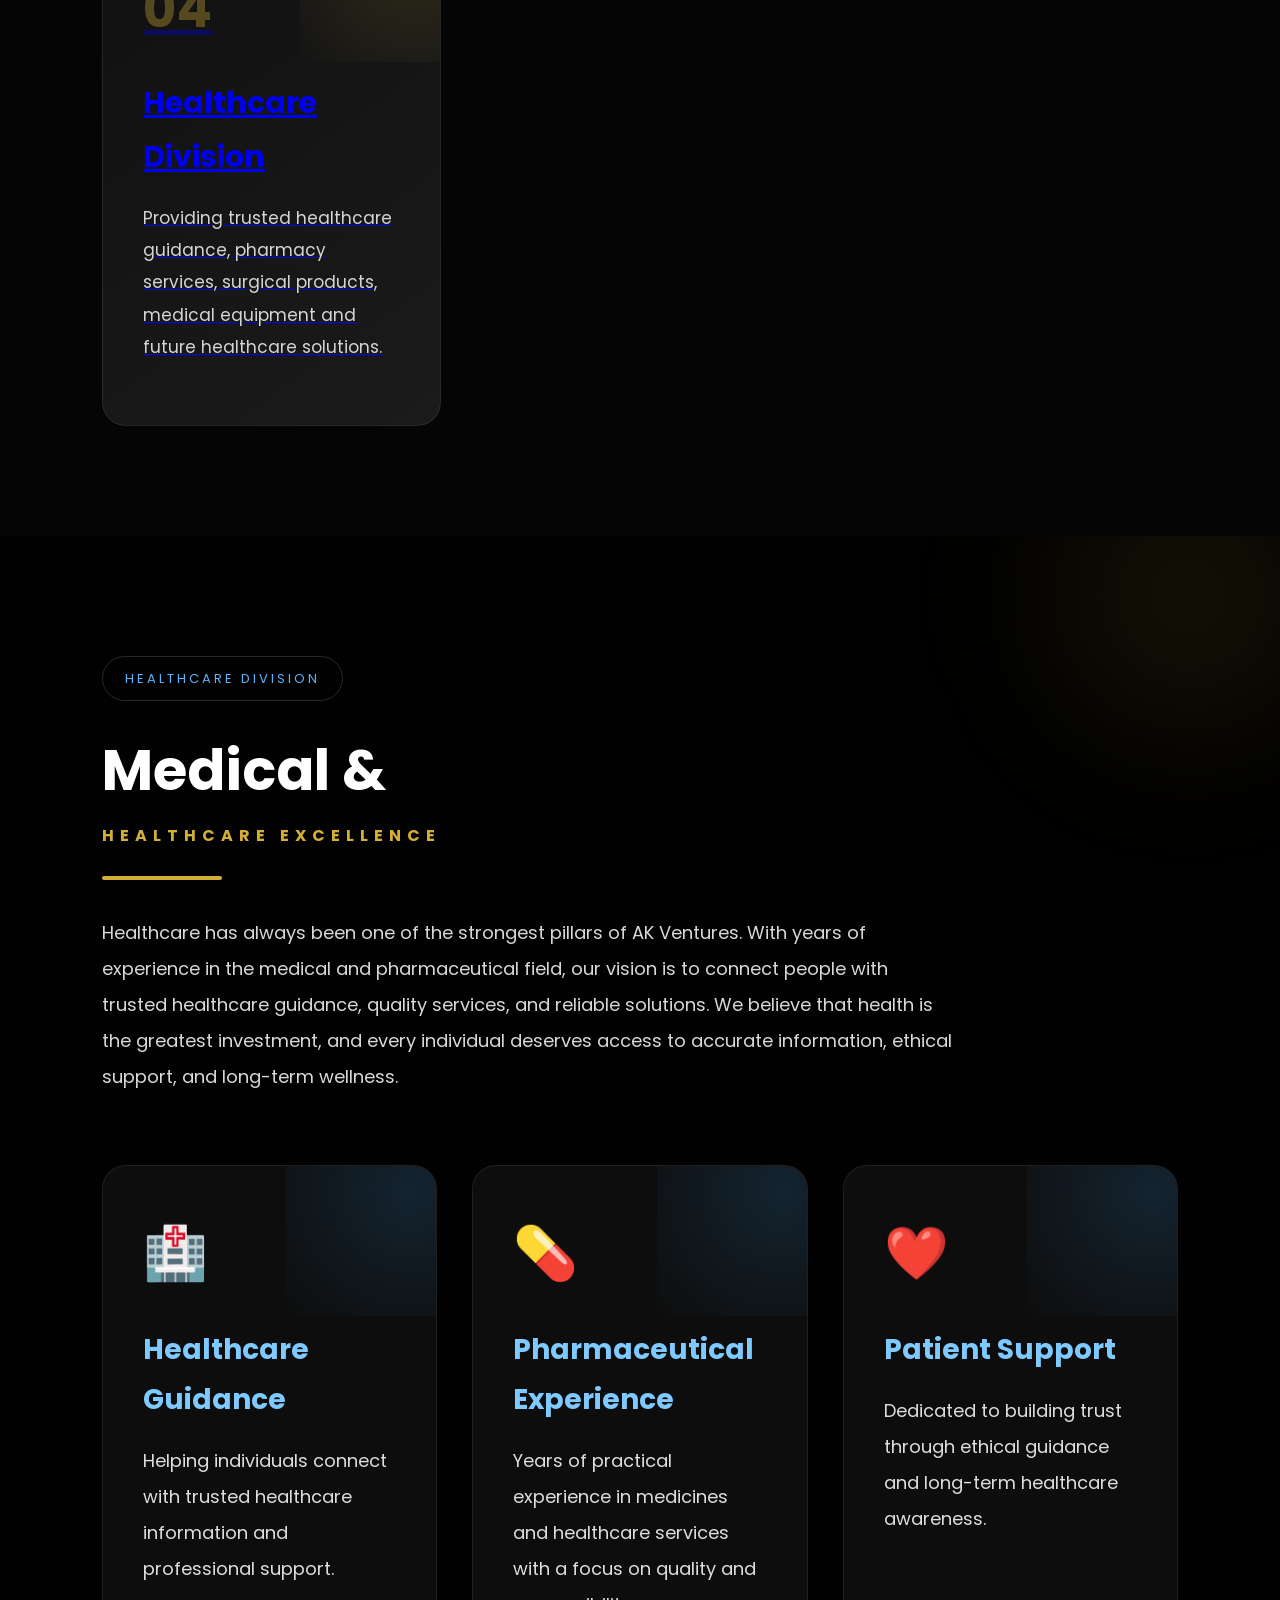
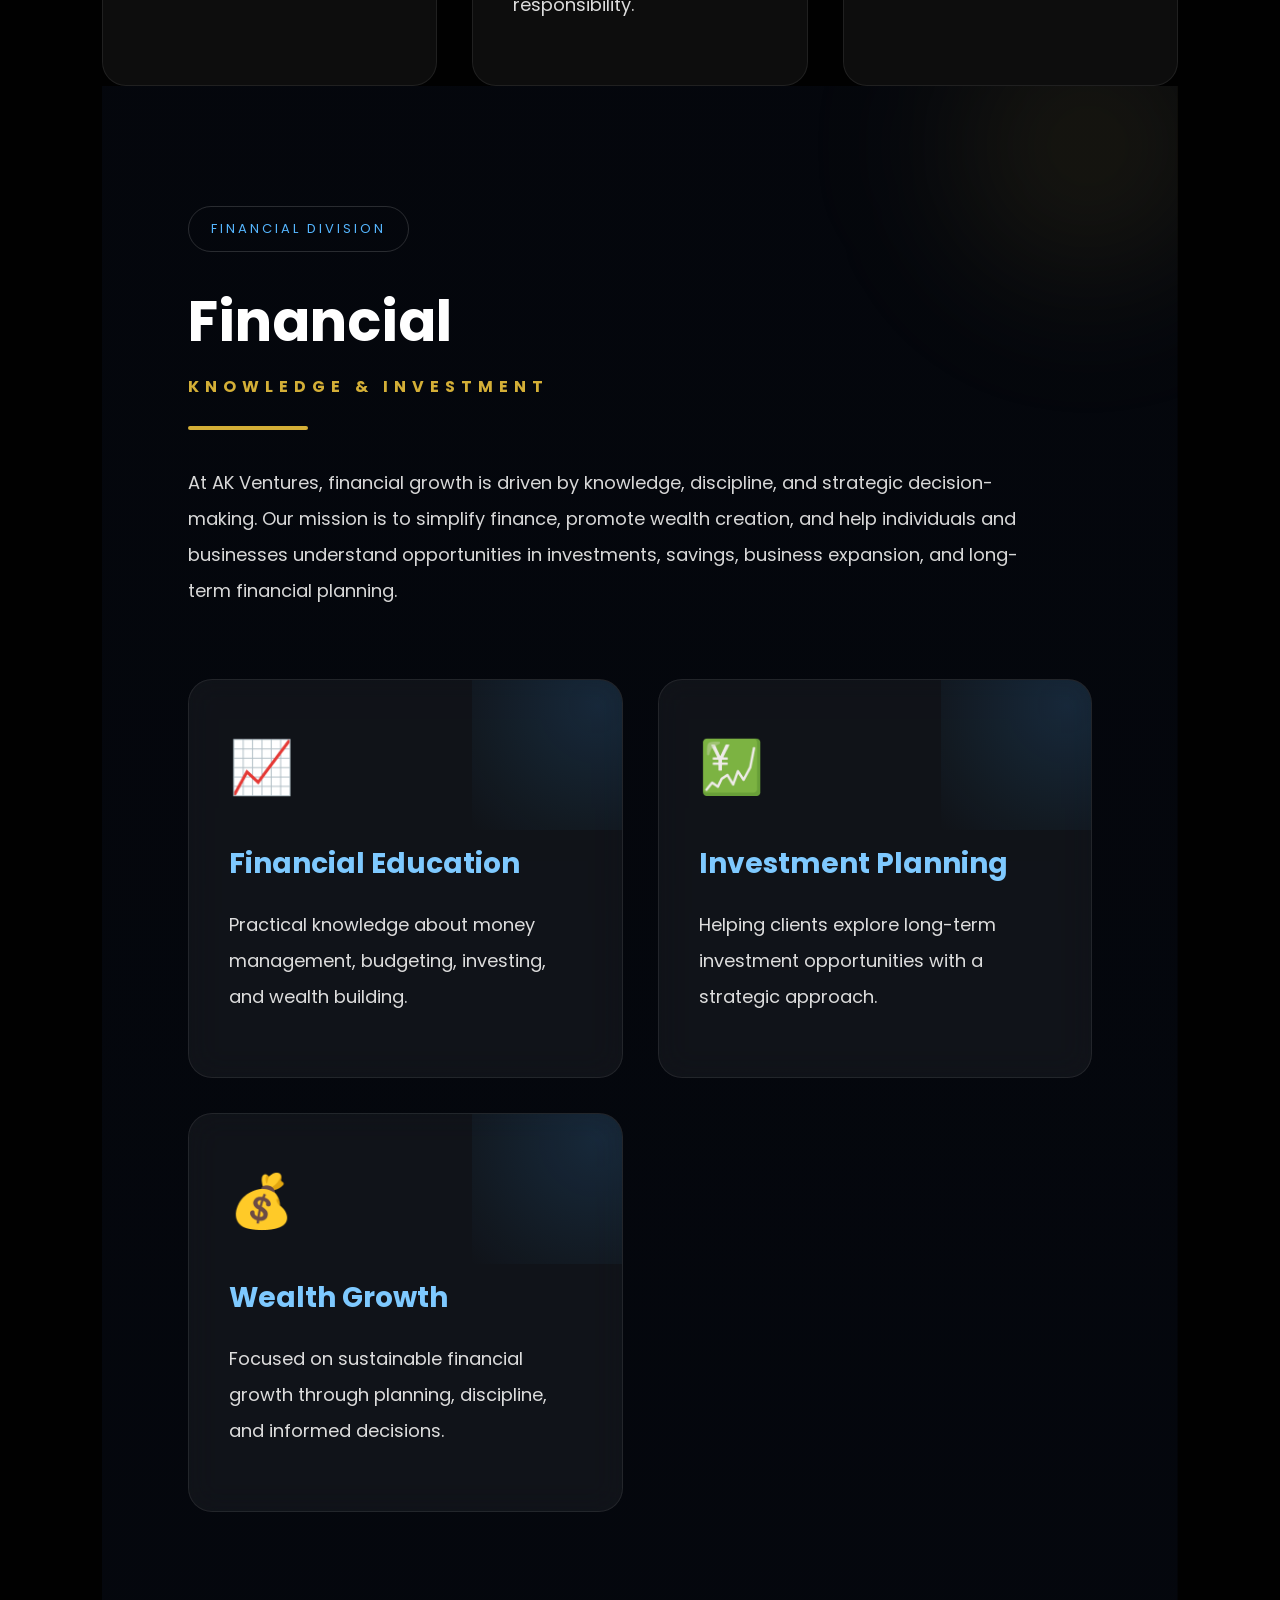
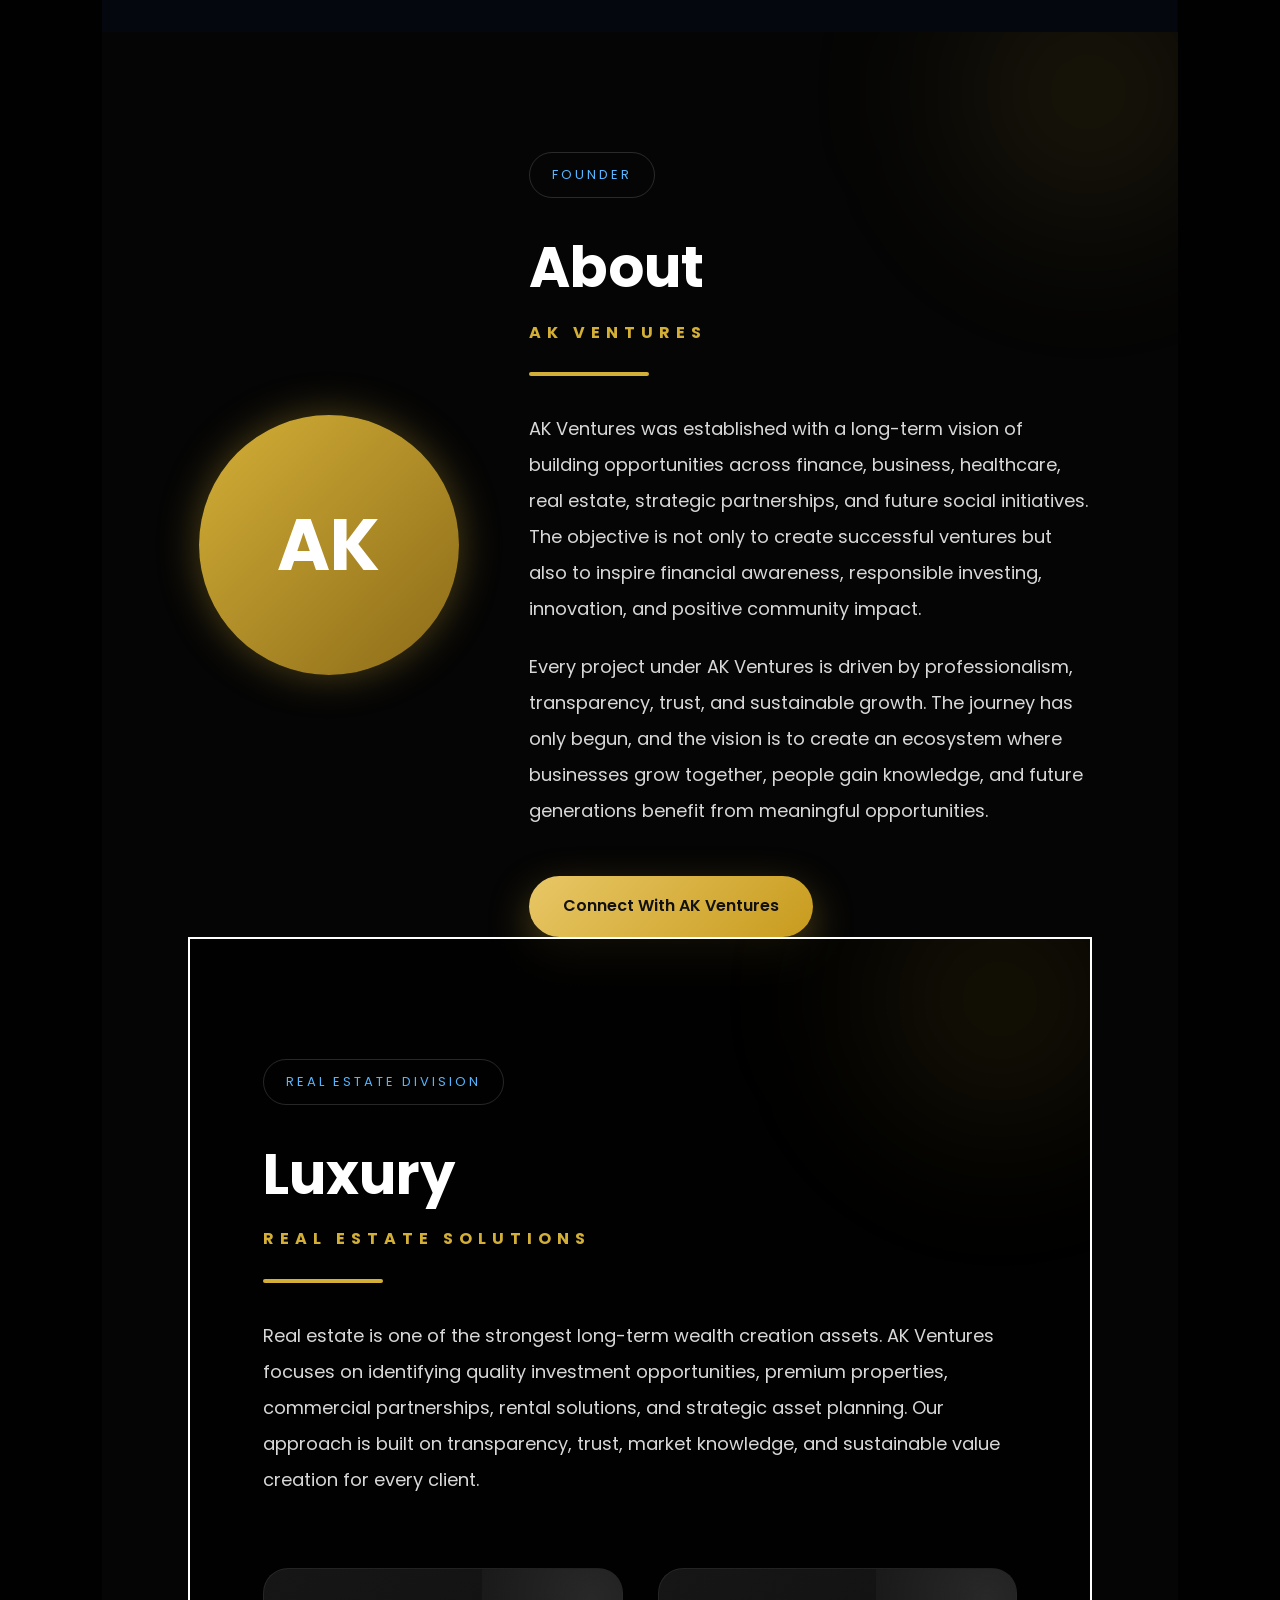
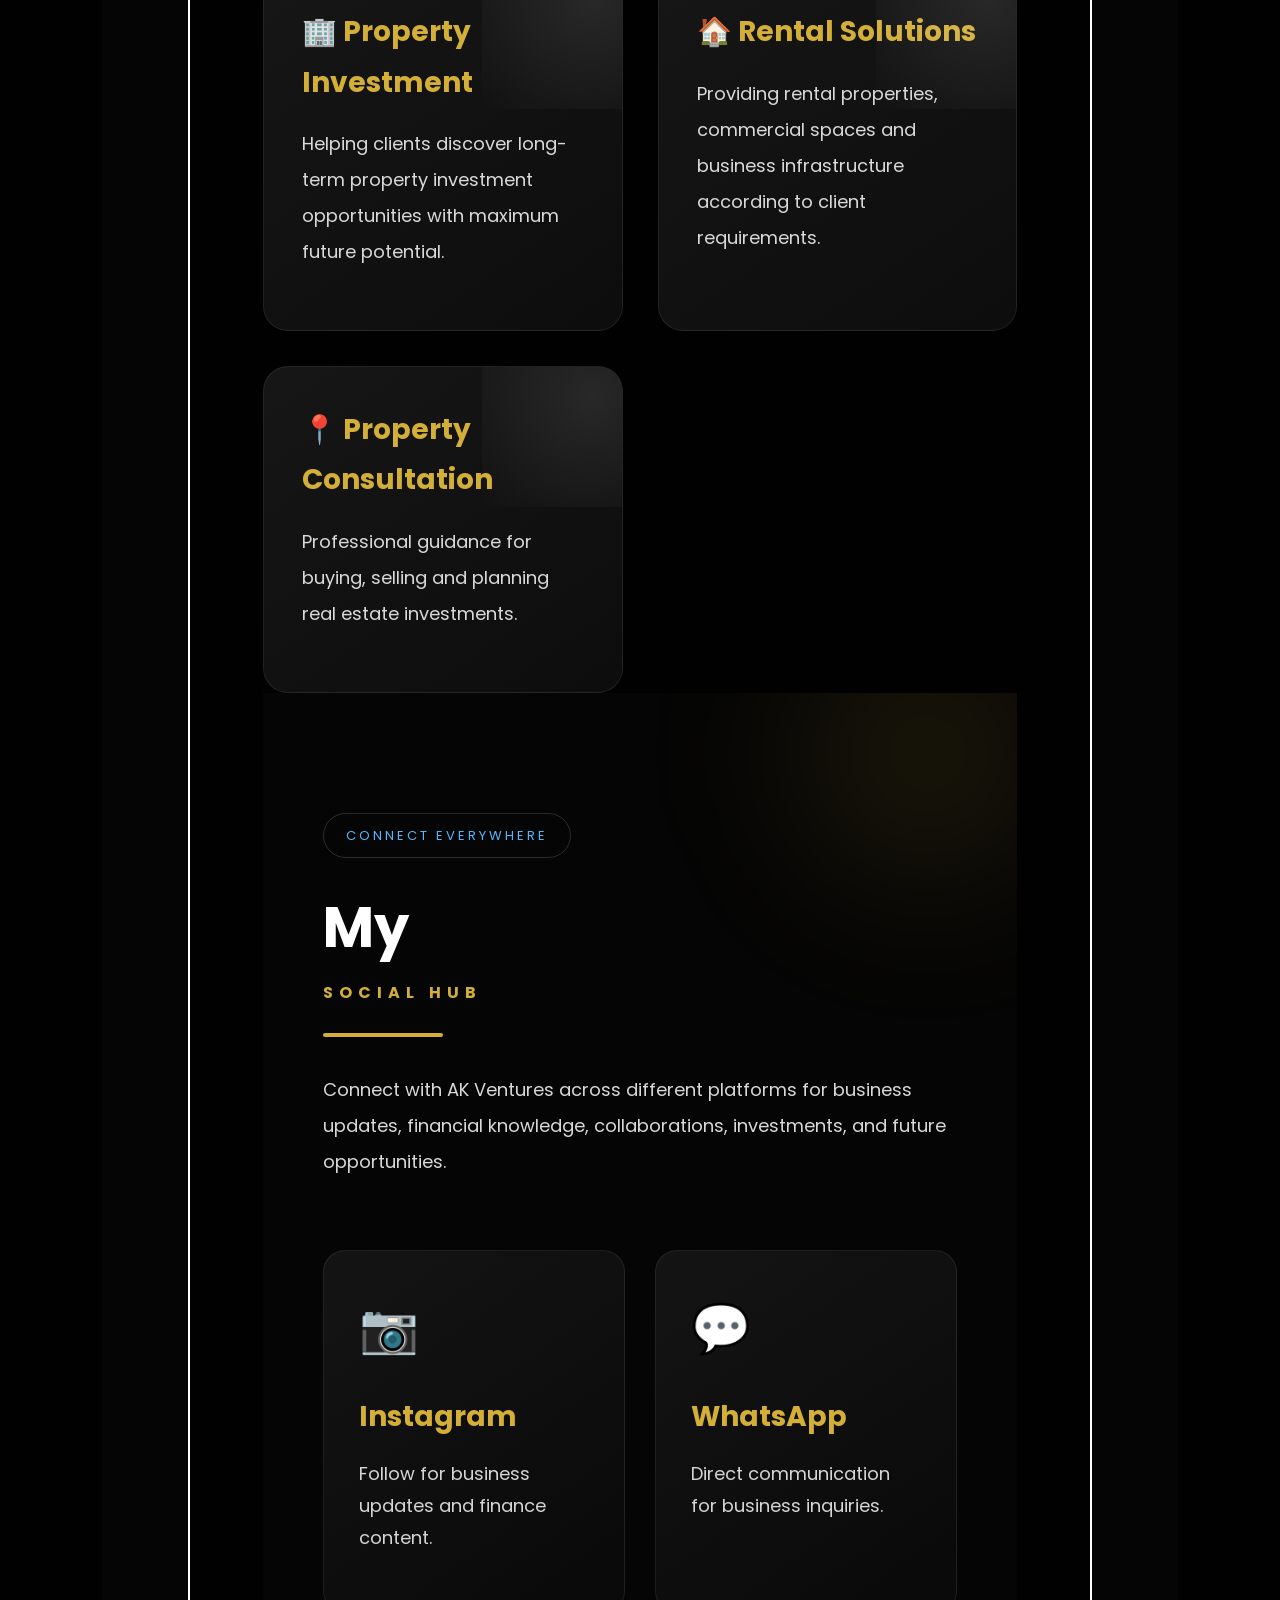
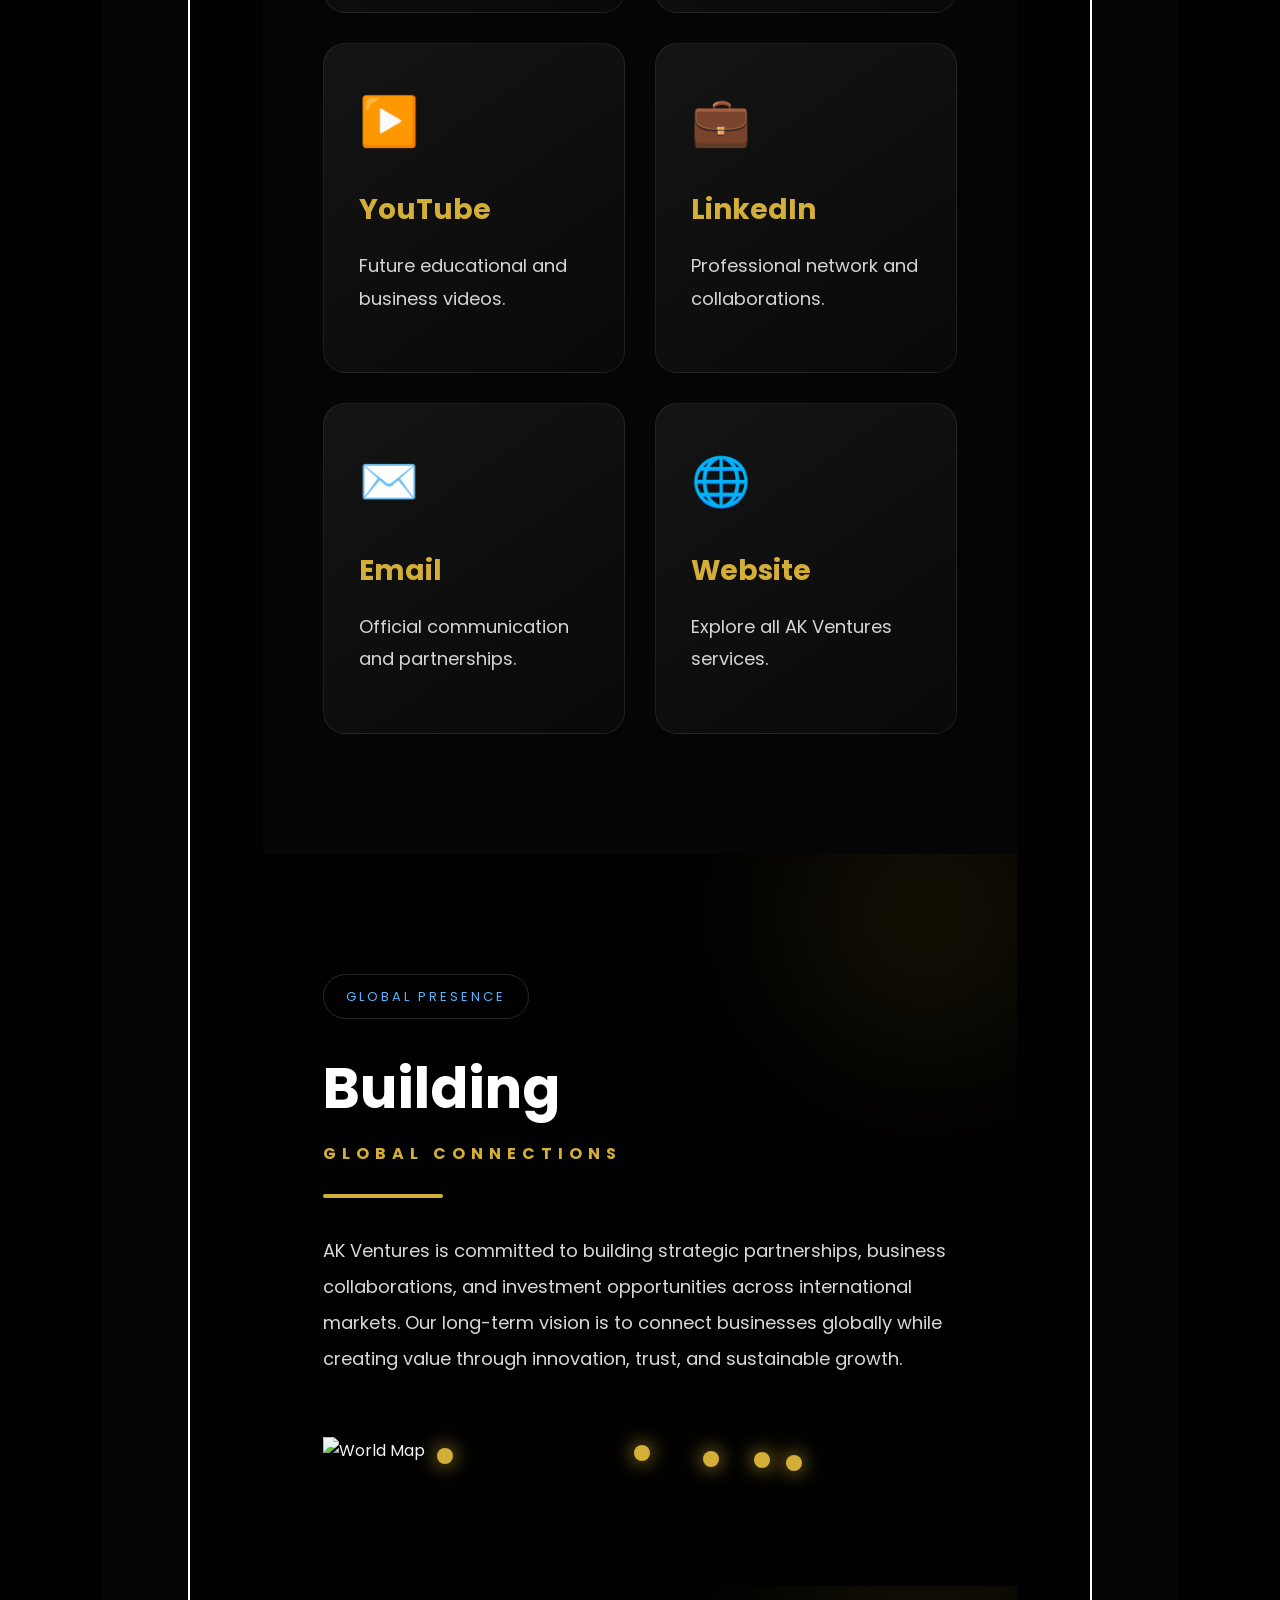
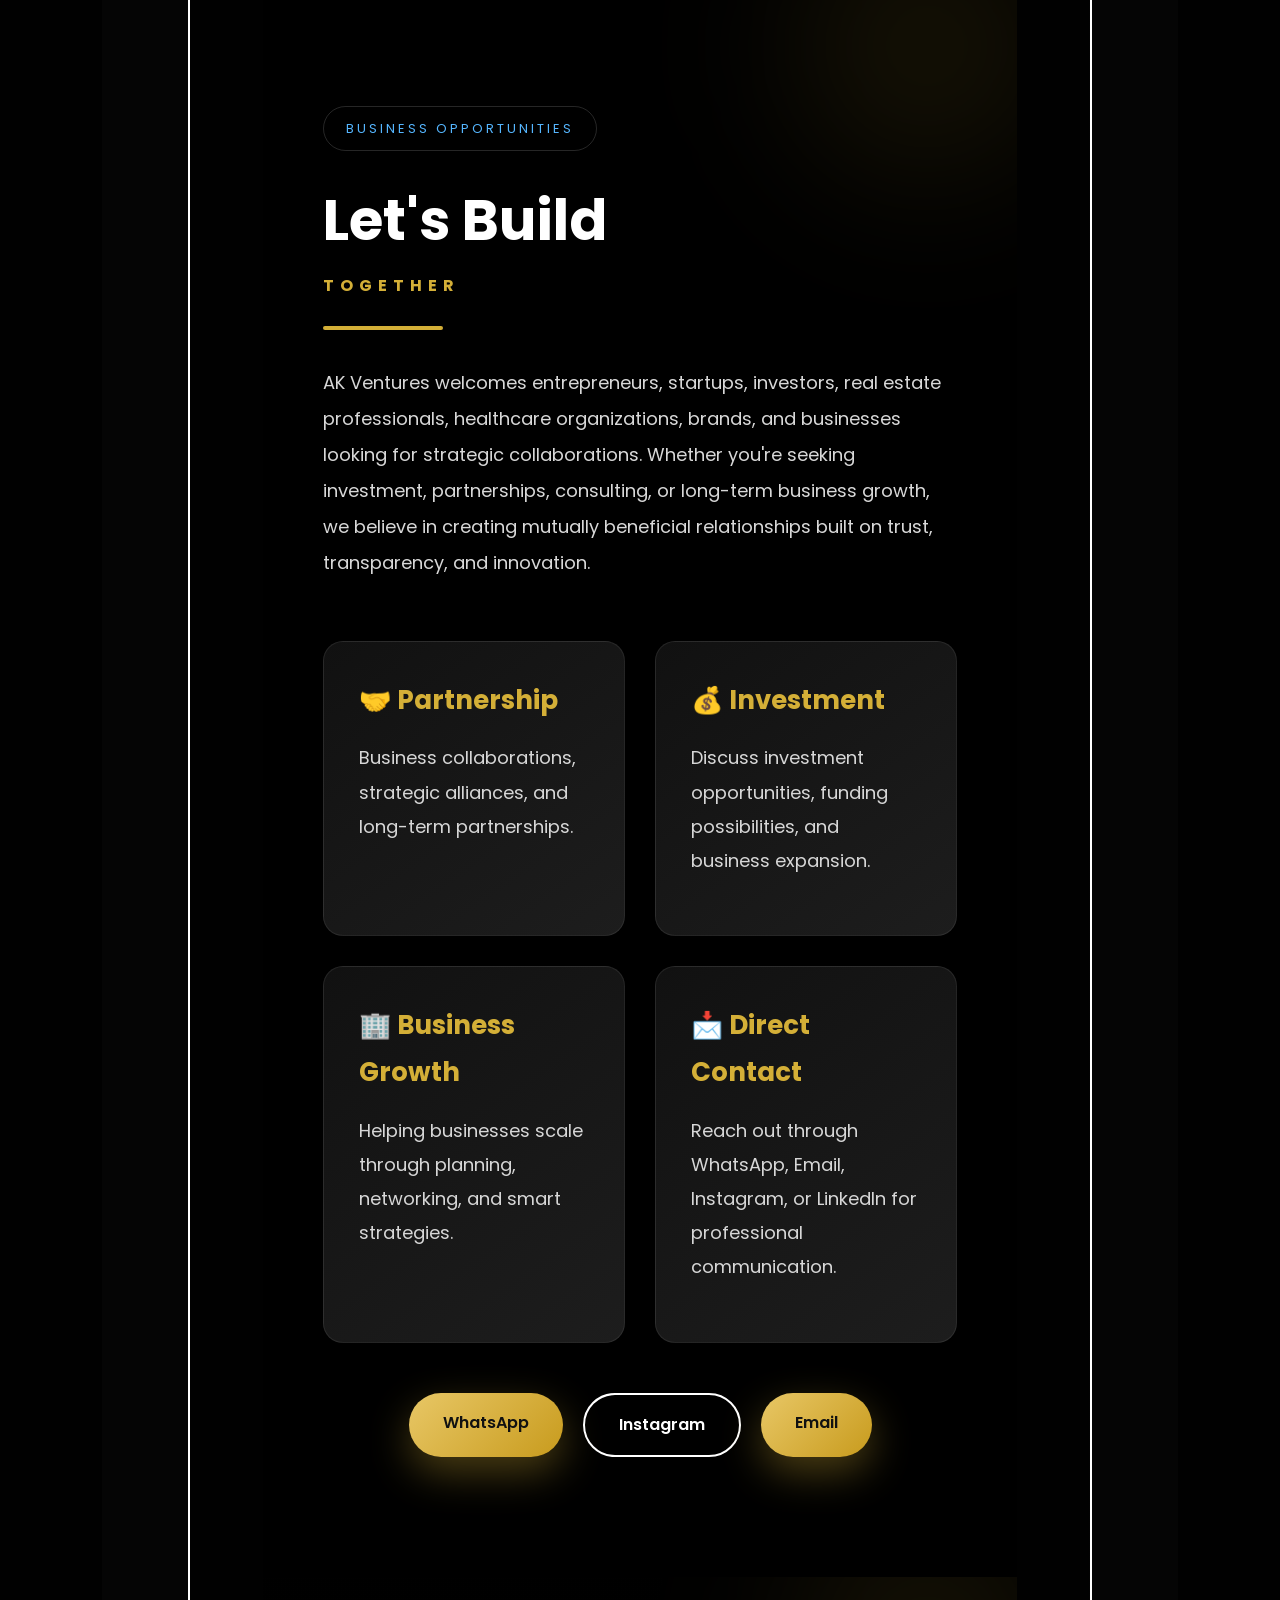
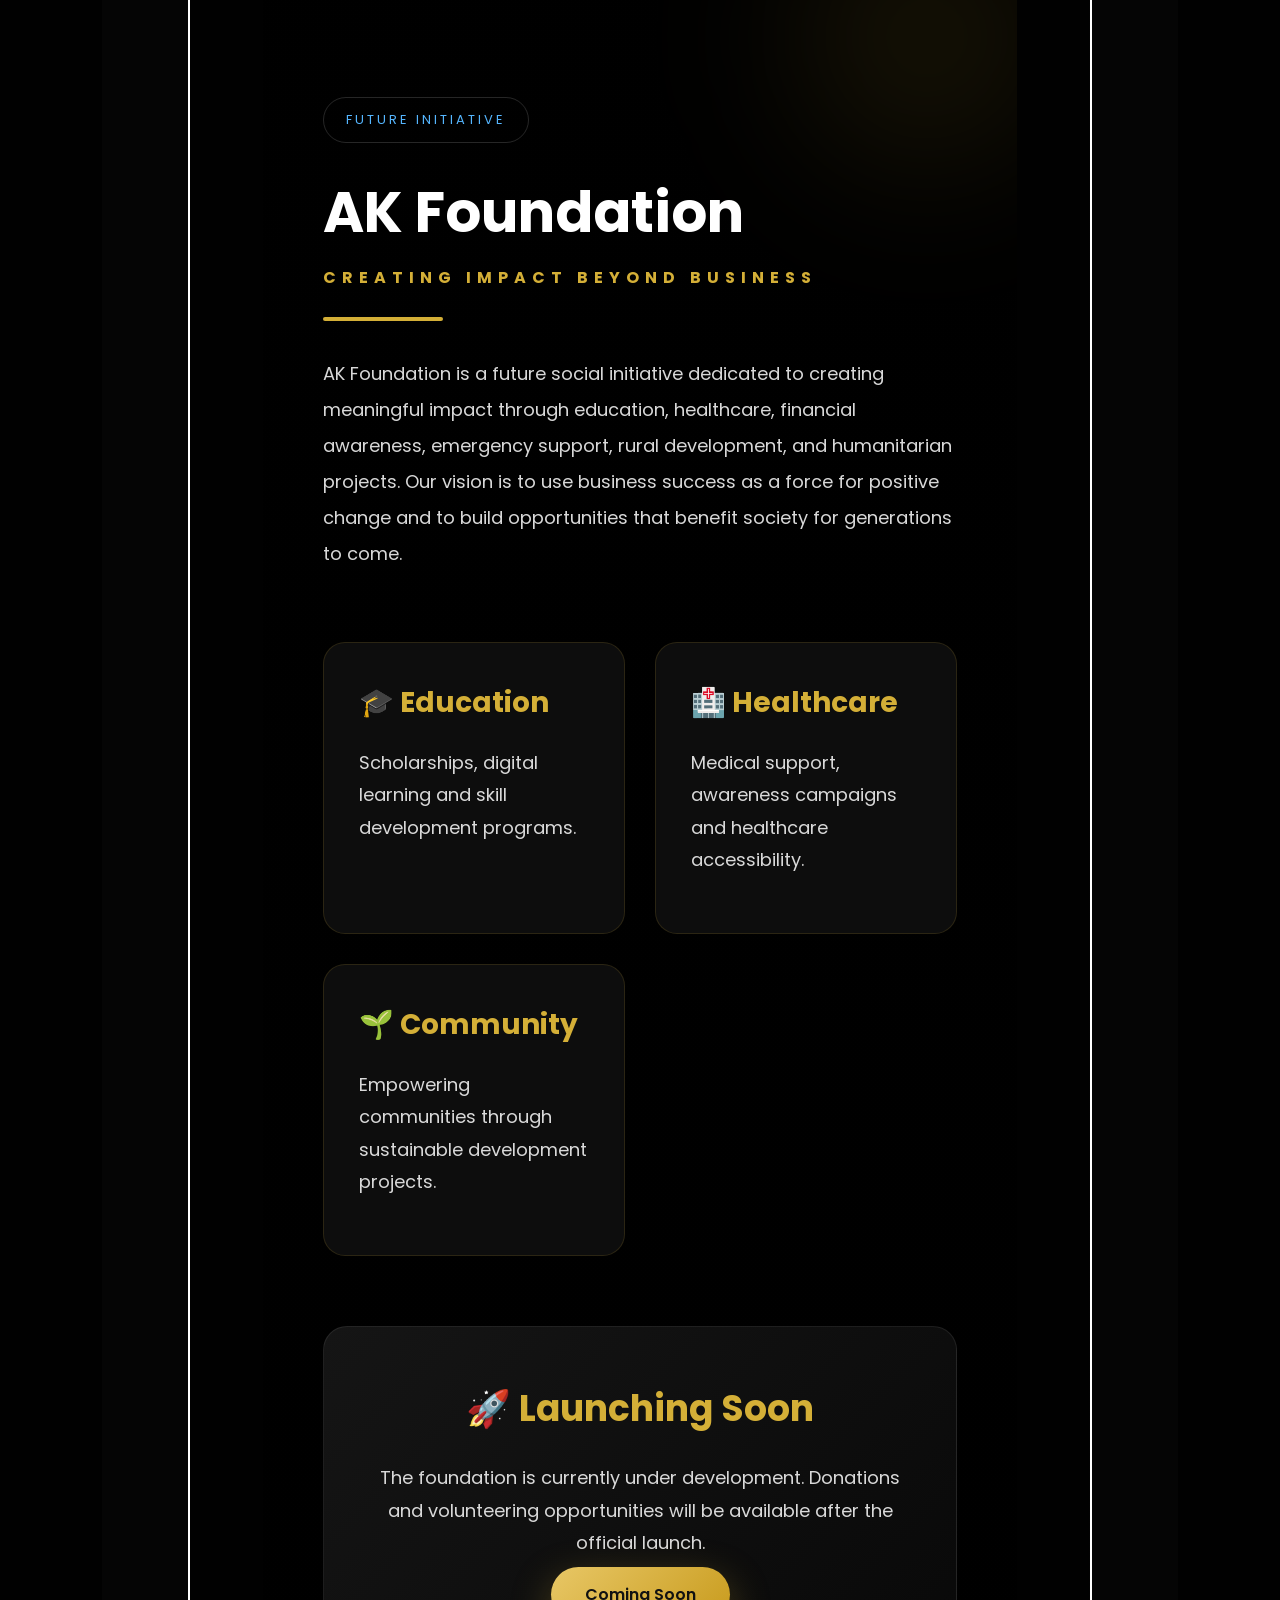
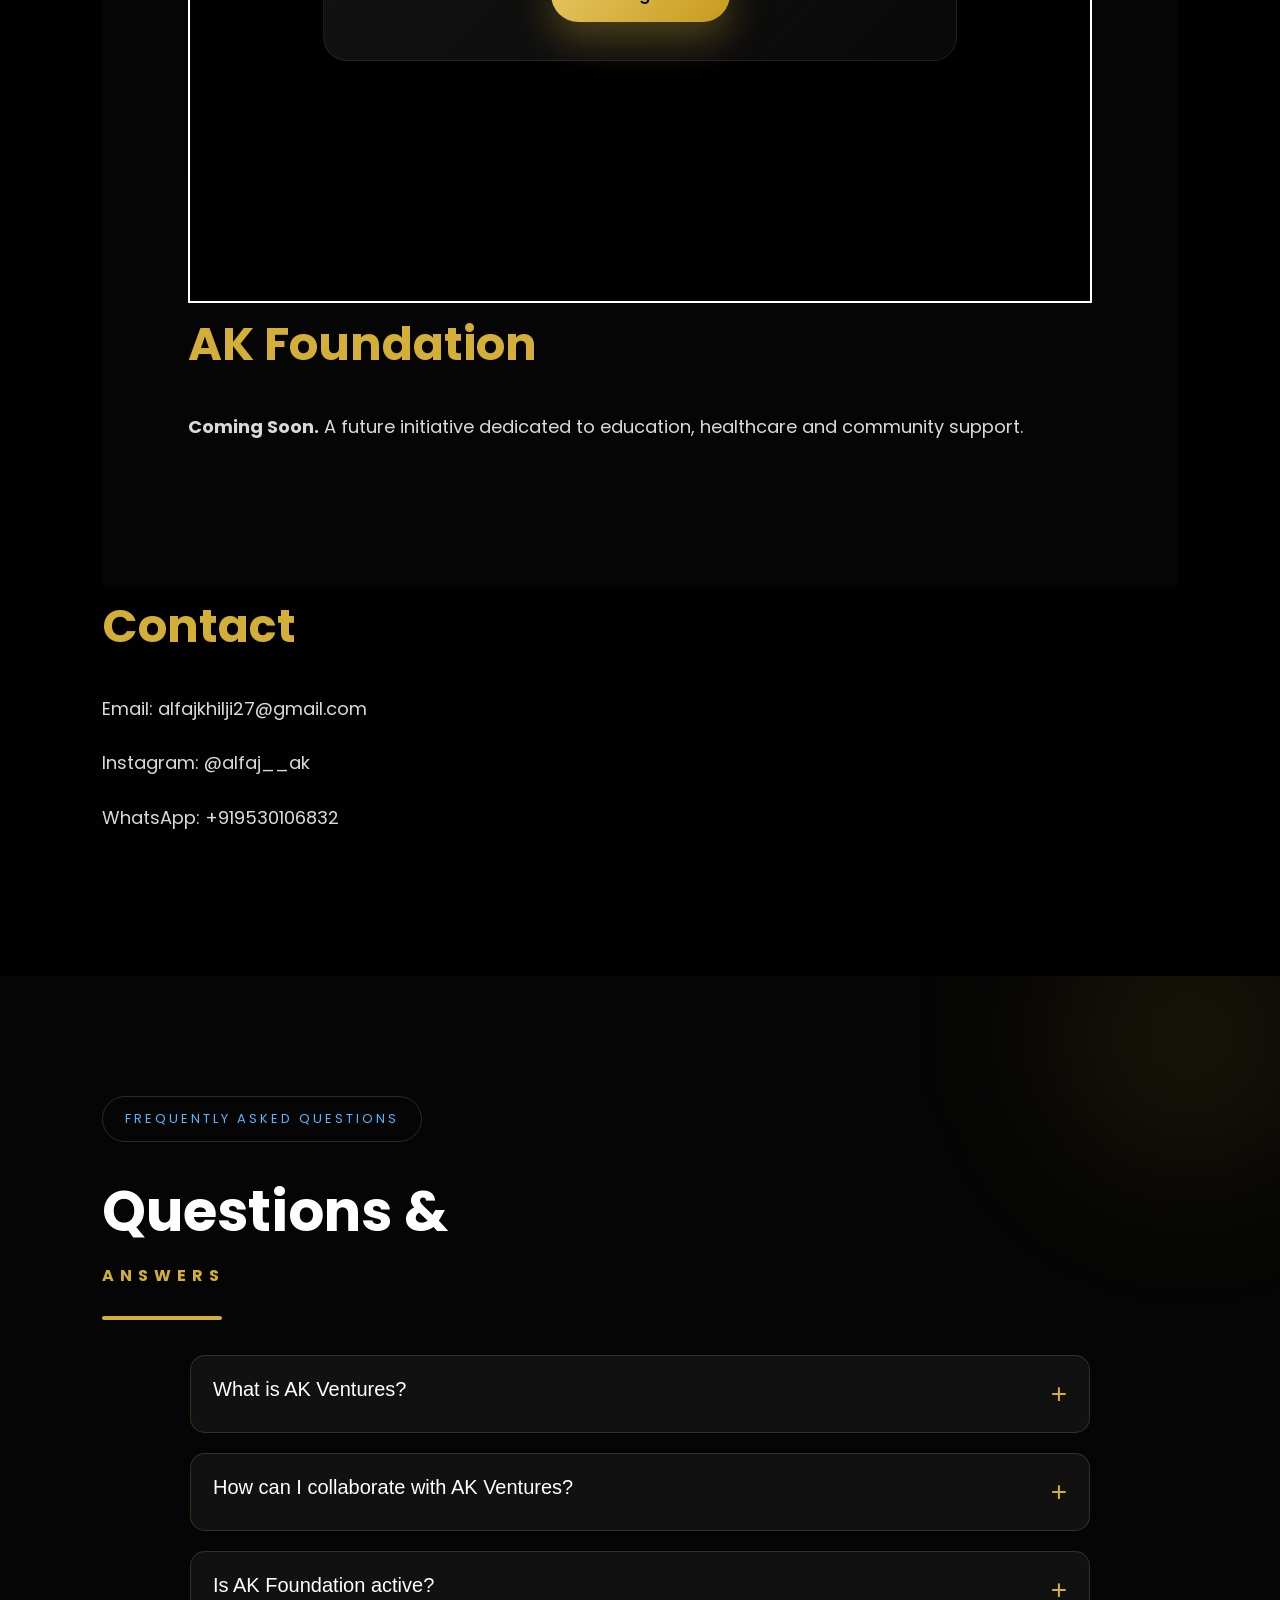
==== commit 2c9ef390: "Update index.html" ====
--- a/index.html
+++ b/index.html
@@ -12,6 +12,7 @@
 
 <meta name="robots" content="index, follow">
 <link rel="stylesheet" href="style.css">
+  <link rel="icon" type="image/png" href="favicon.png">
 <link href="https://fonts.googleapis.com/css2?family=Poppins:wght@300;400;600;700&display=swap" rel="stylesheet">
 </head>
 <body>
--- a/style.css
+++ b/style.css
@@ -3333,4 +3333,65 @@
 border:2px solid #d4af37;
 opacity:.6;
 }
-
+/* =========================
+   Premium Loader
+========================= */
+
+#loader{
+position:fixed;
+top:0;
+left:0;
+width:100%;
+height:100%;
+background:#050505;
+display:flex;
+justify-content:center;
+align-items:center;
+z-index:999999;
+transition:.6s;
+}
+
+.loader-box{
+text-align:center;
+}
+
+.loader-box h1{
+color:#fff;
+font-size:48px;
+letter-spacing:3px;
+}
+
+.loader-box span{
+color:#d4af37;
+}
+
+.loader-box p{
+margin-top:20px;
+color:#aaa;
+font-size:15px;
+letter-spacing:2px;
+}
+
+.loader-line{
+width:260px;
+height:4px;
+background:#222;
+margin:30px auto;
+border-radius:10px;
+overflow:hidden;
+}
+
+.loader-fill{
+height:100%;
+width:0%;
+background:#d4af37;
+animation:loading 2s linear forwards;
+}
+
+@keyframes loading{
+
+0%{width:0;}
+
+100%{width:100%;}
+
+}
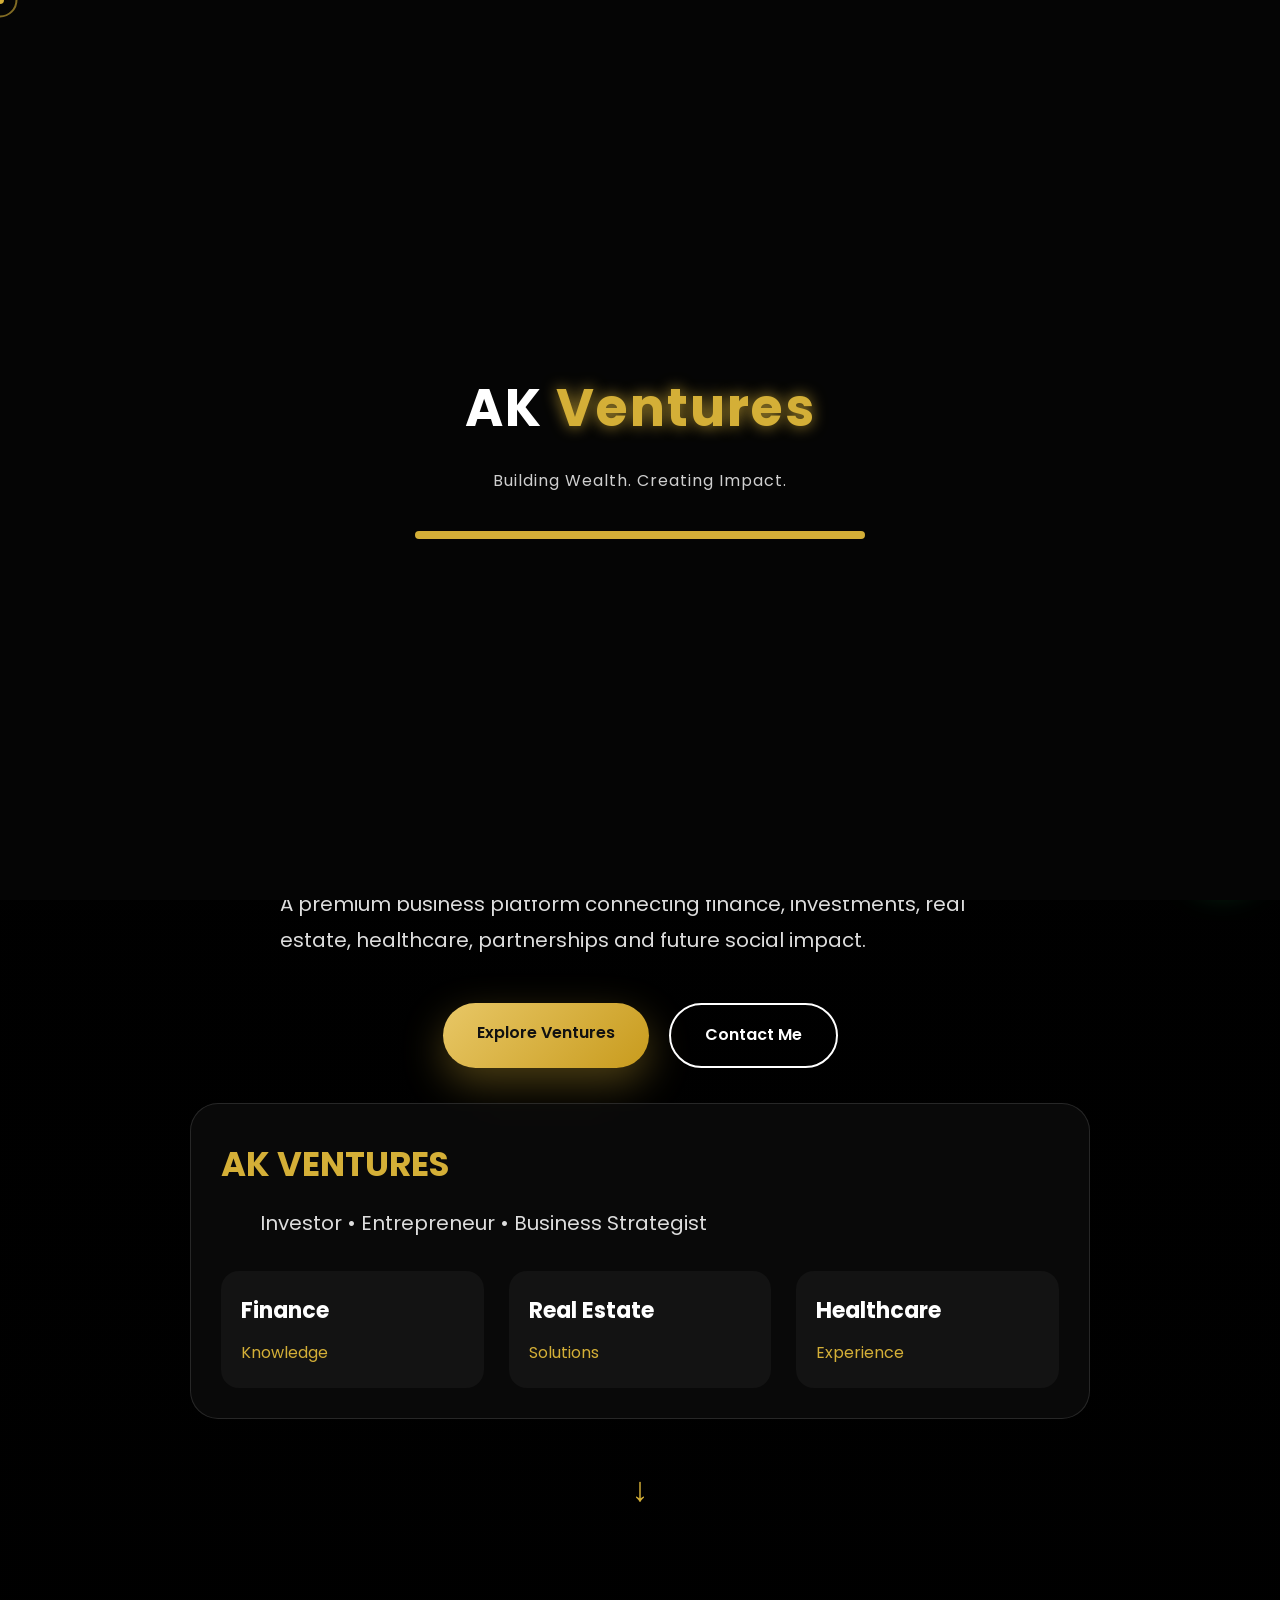
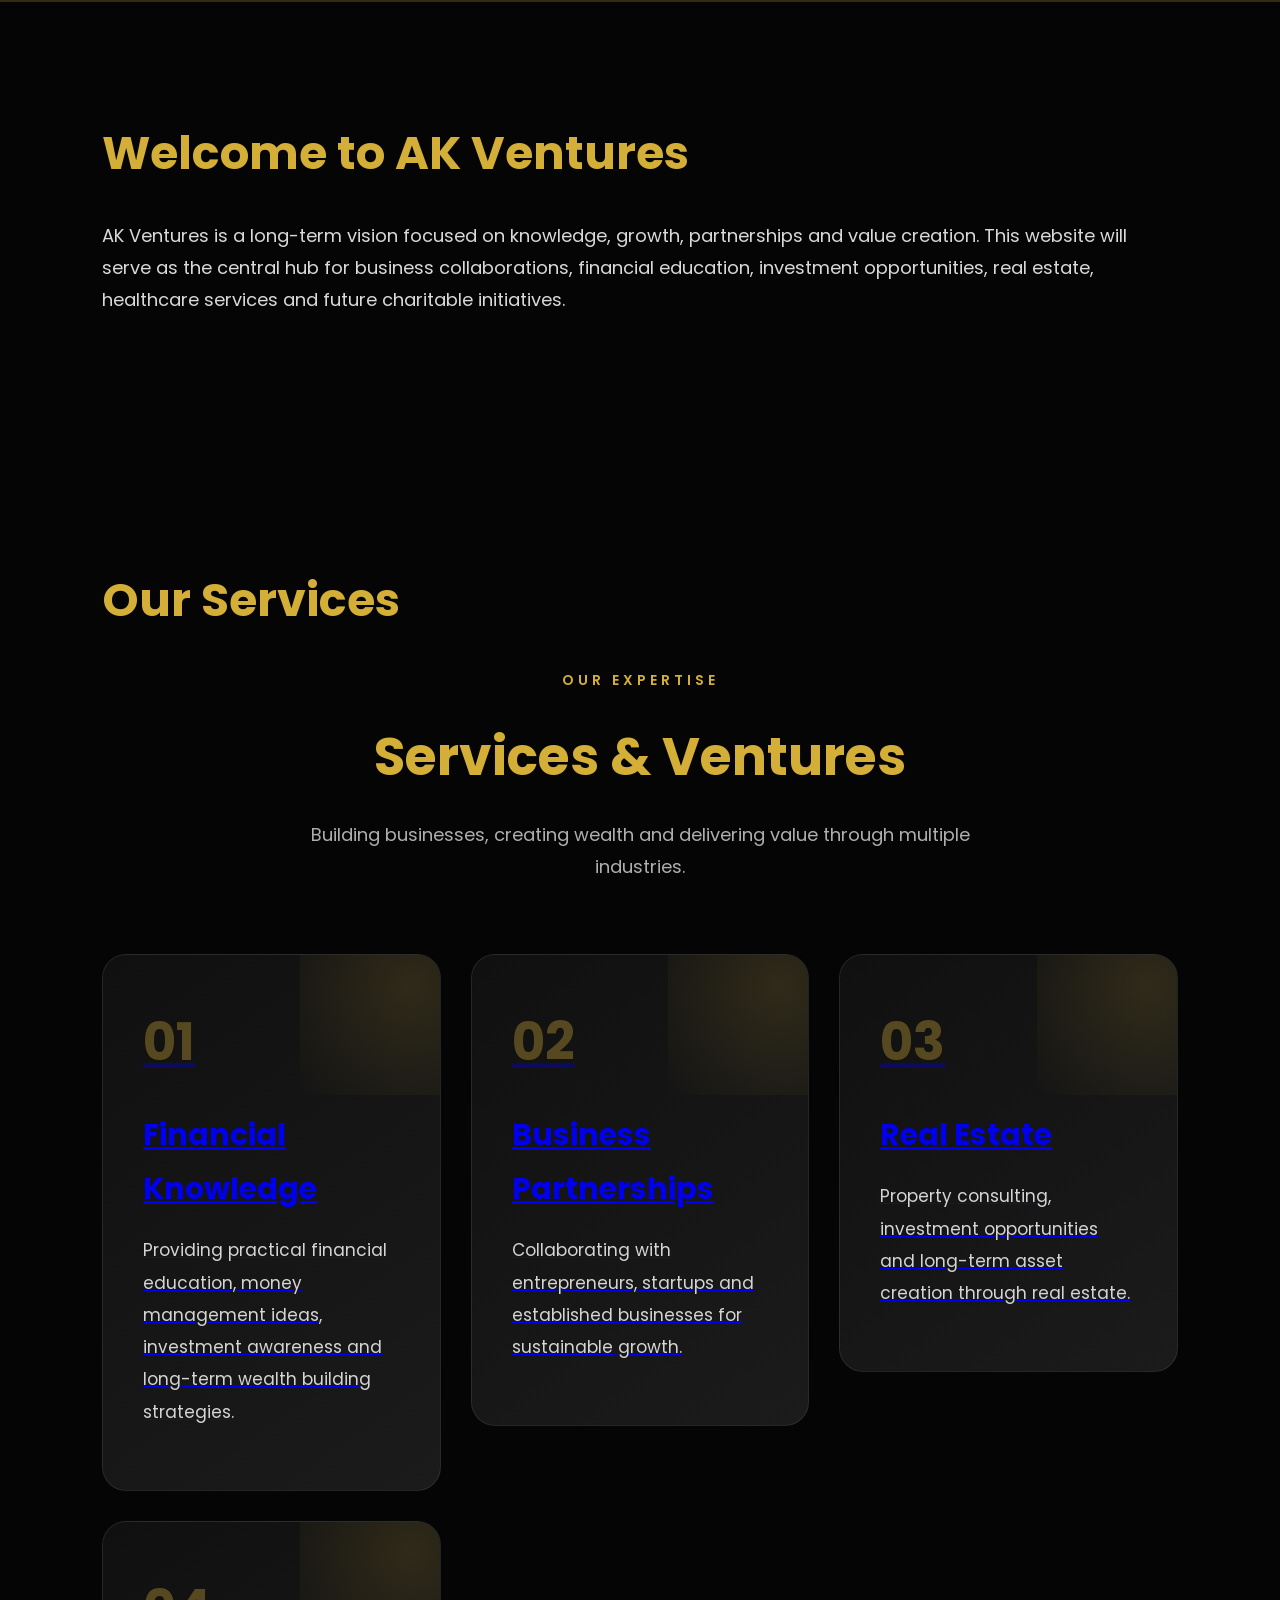
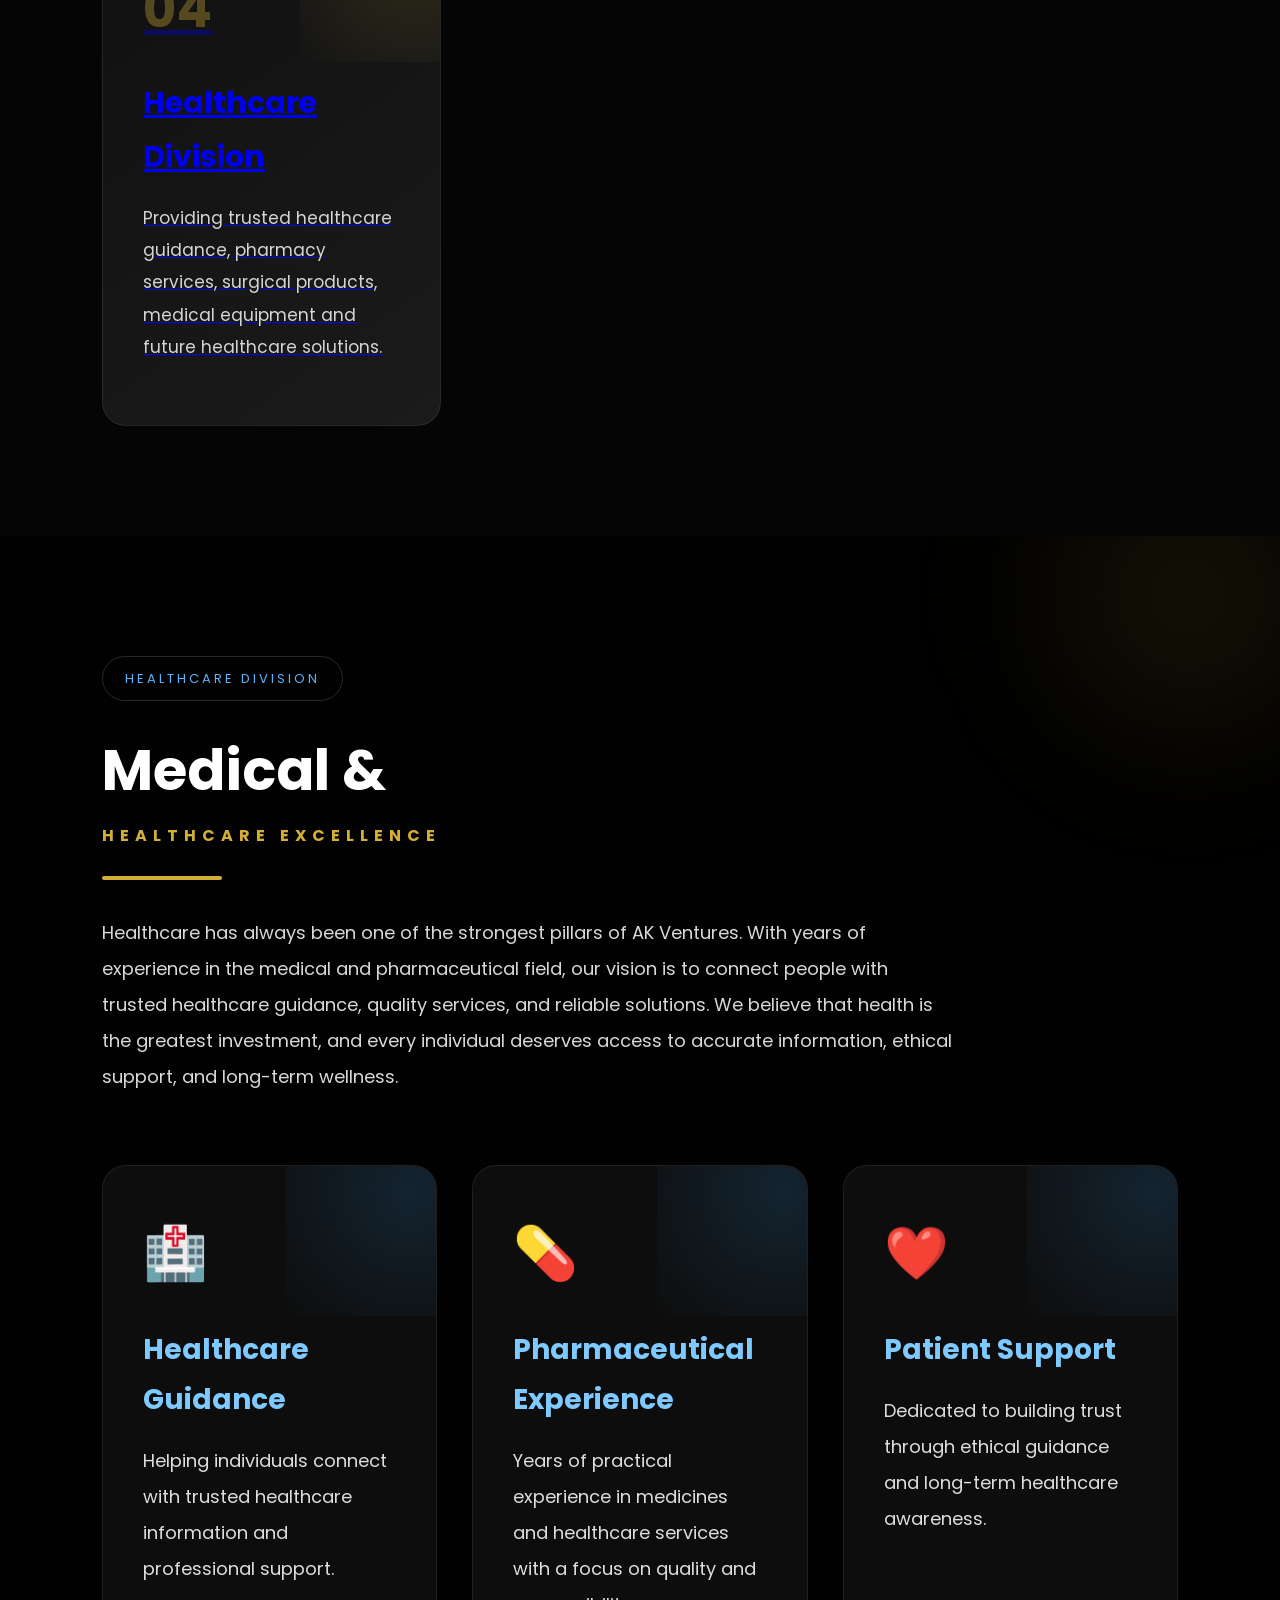
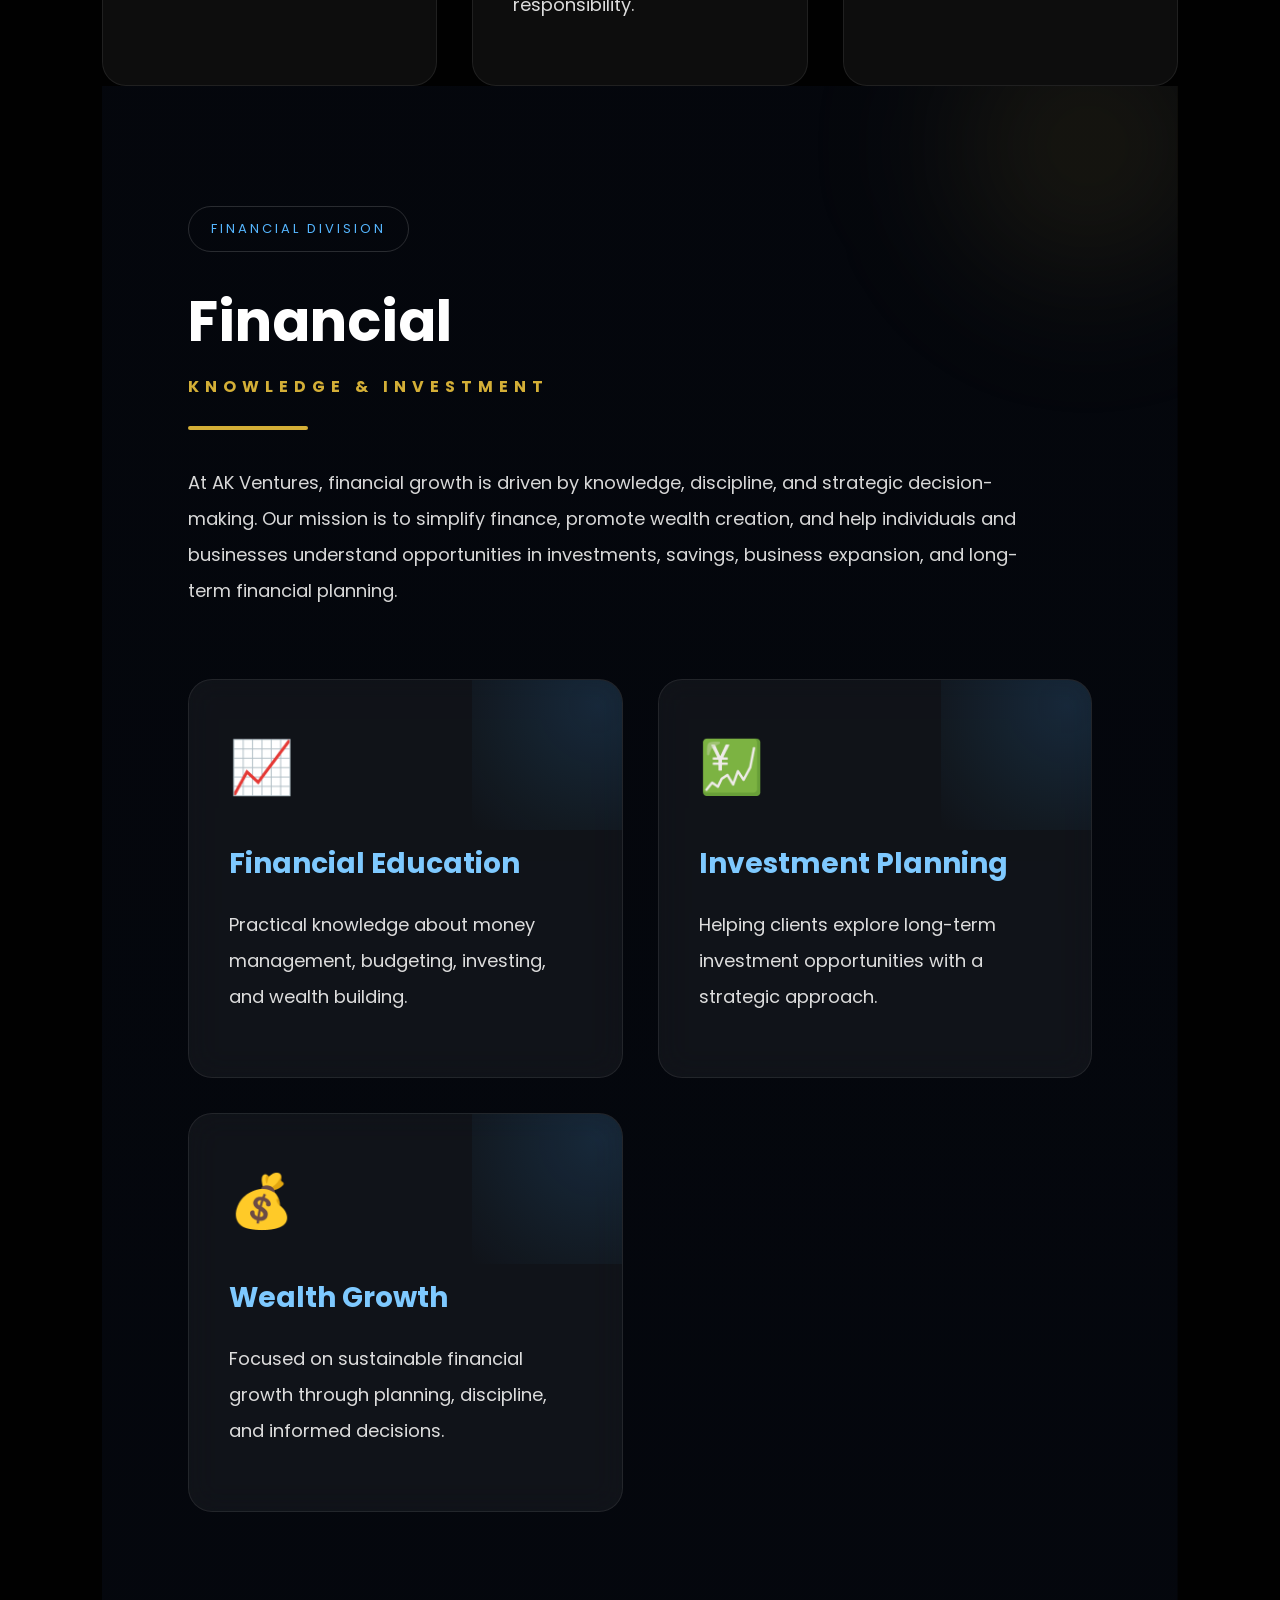
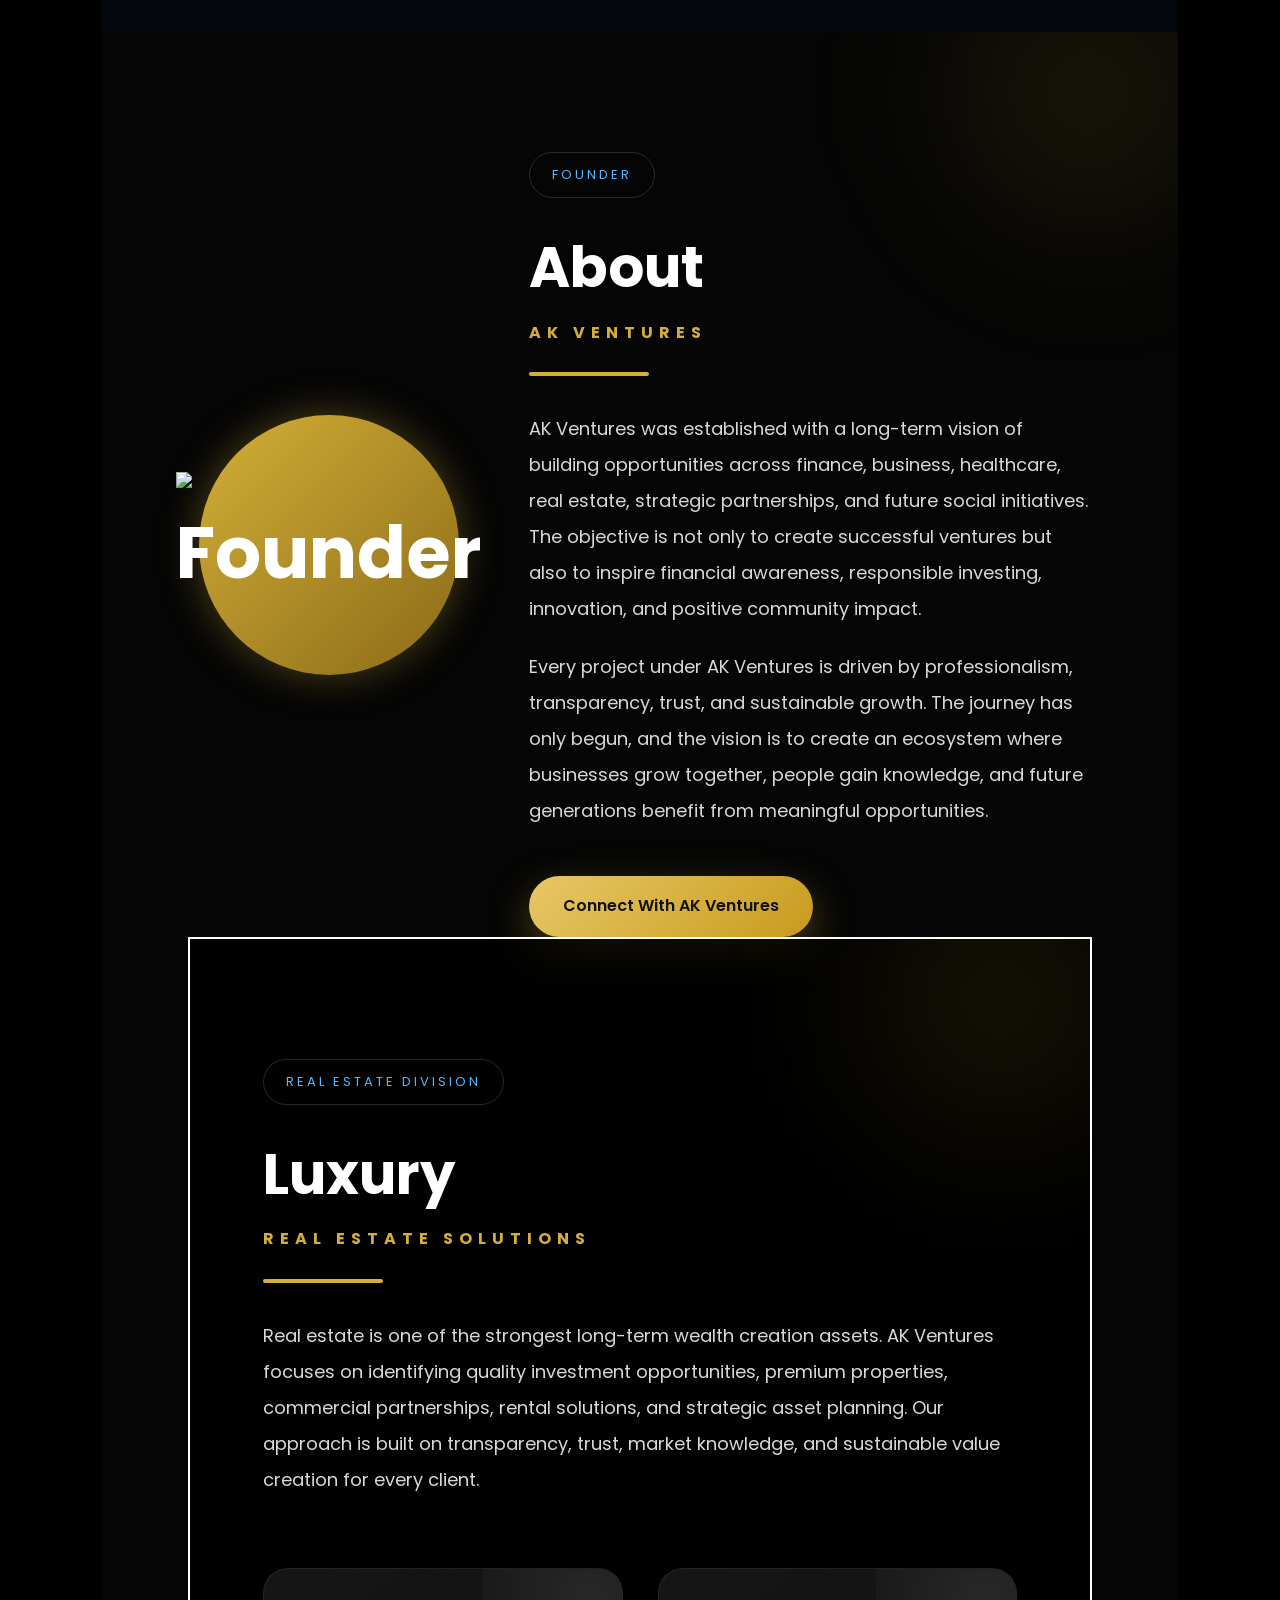
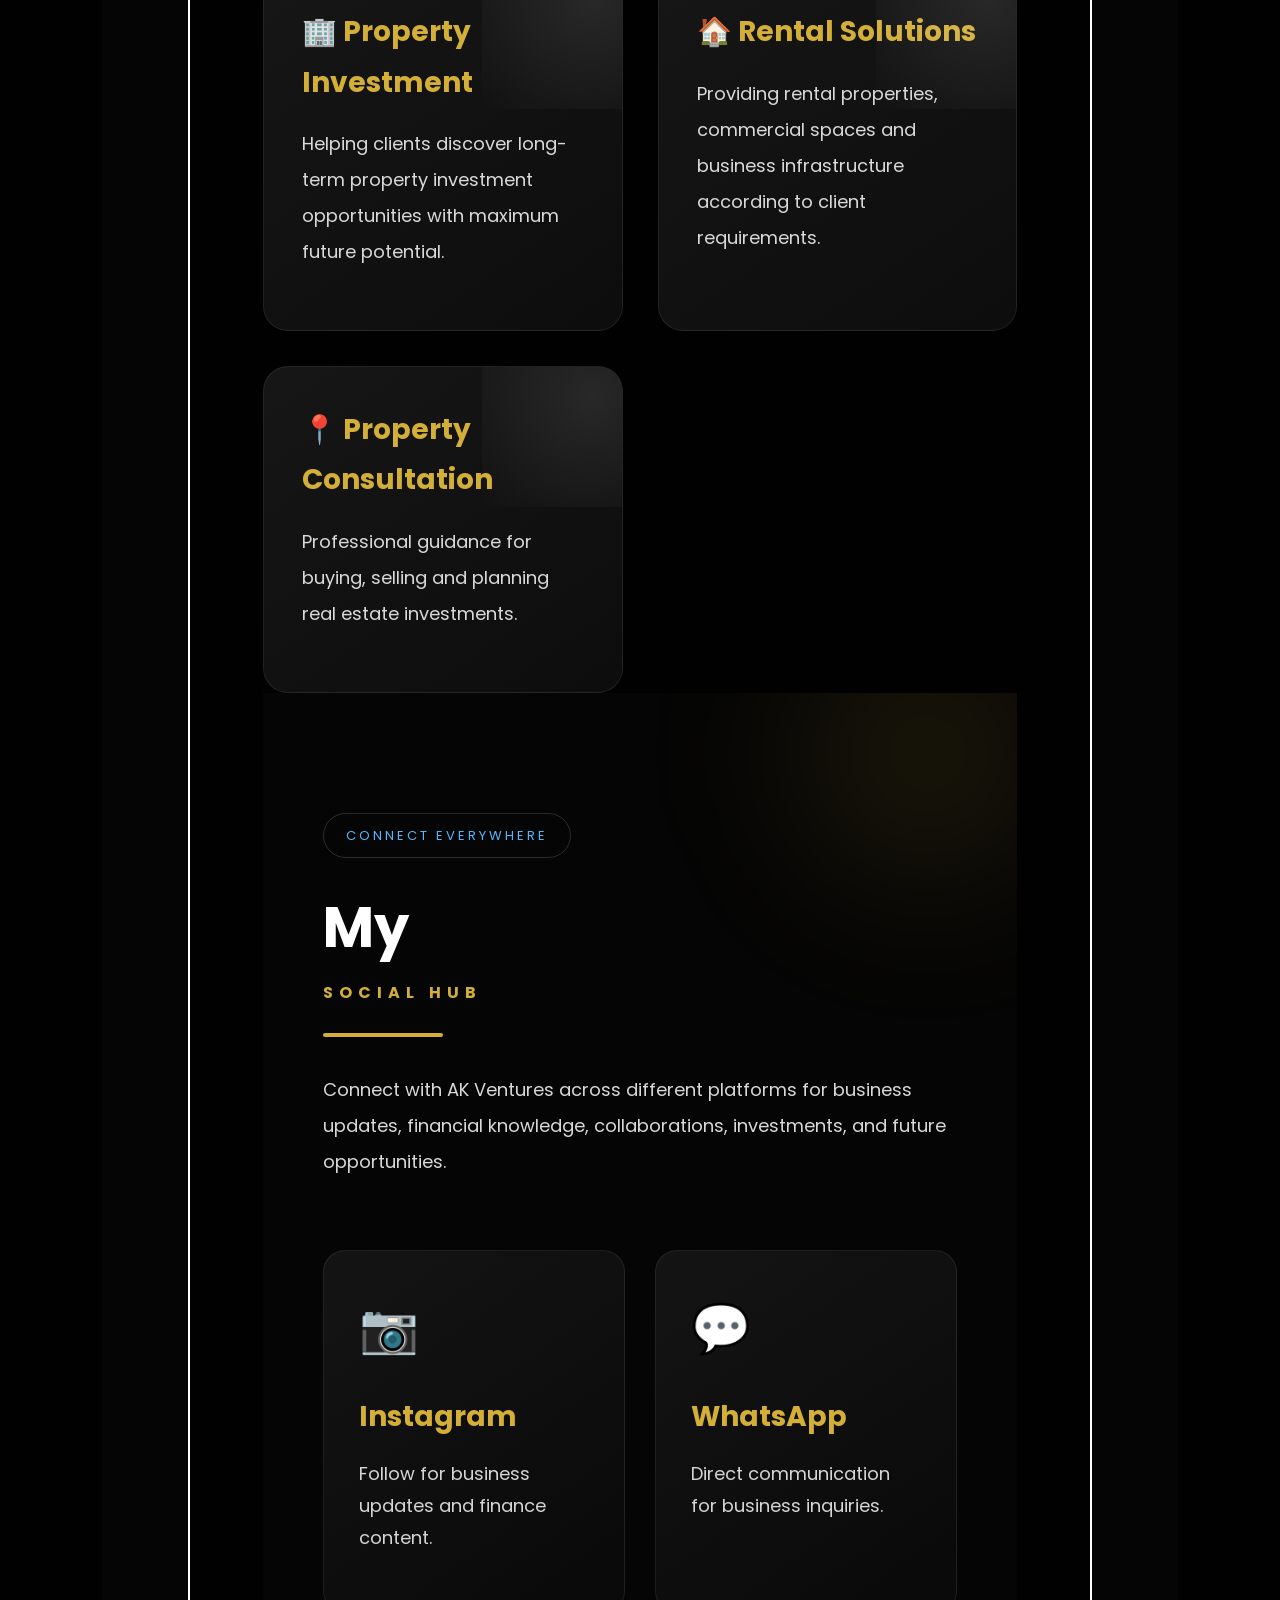
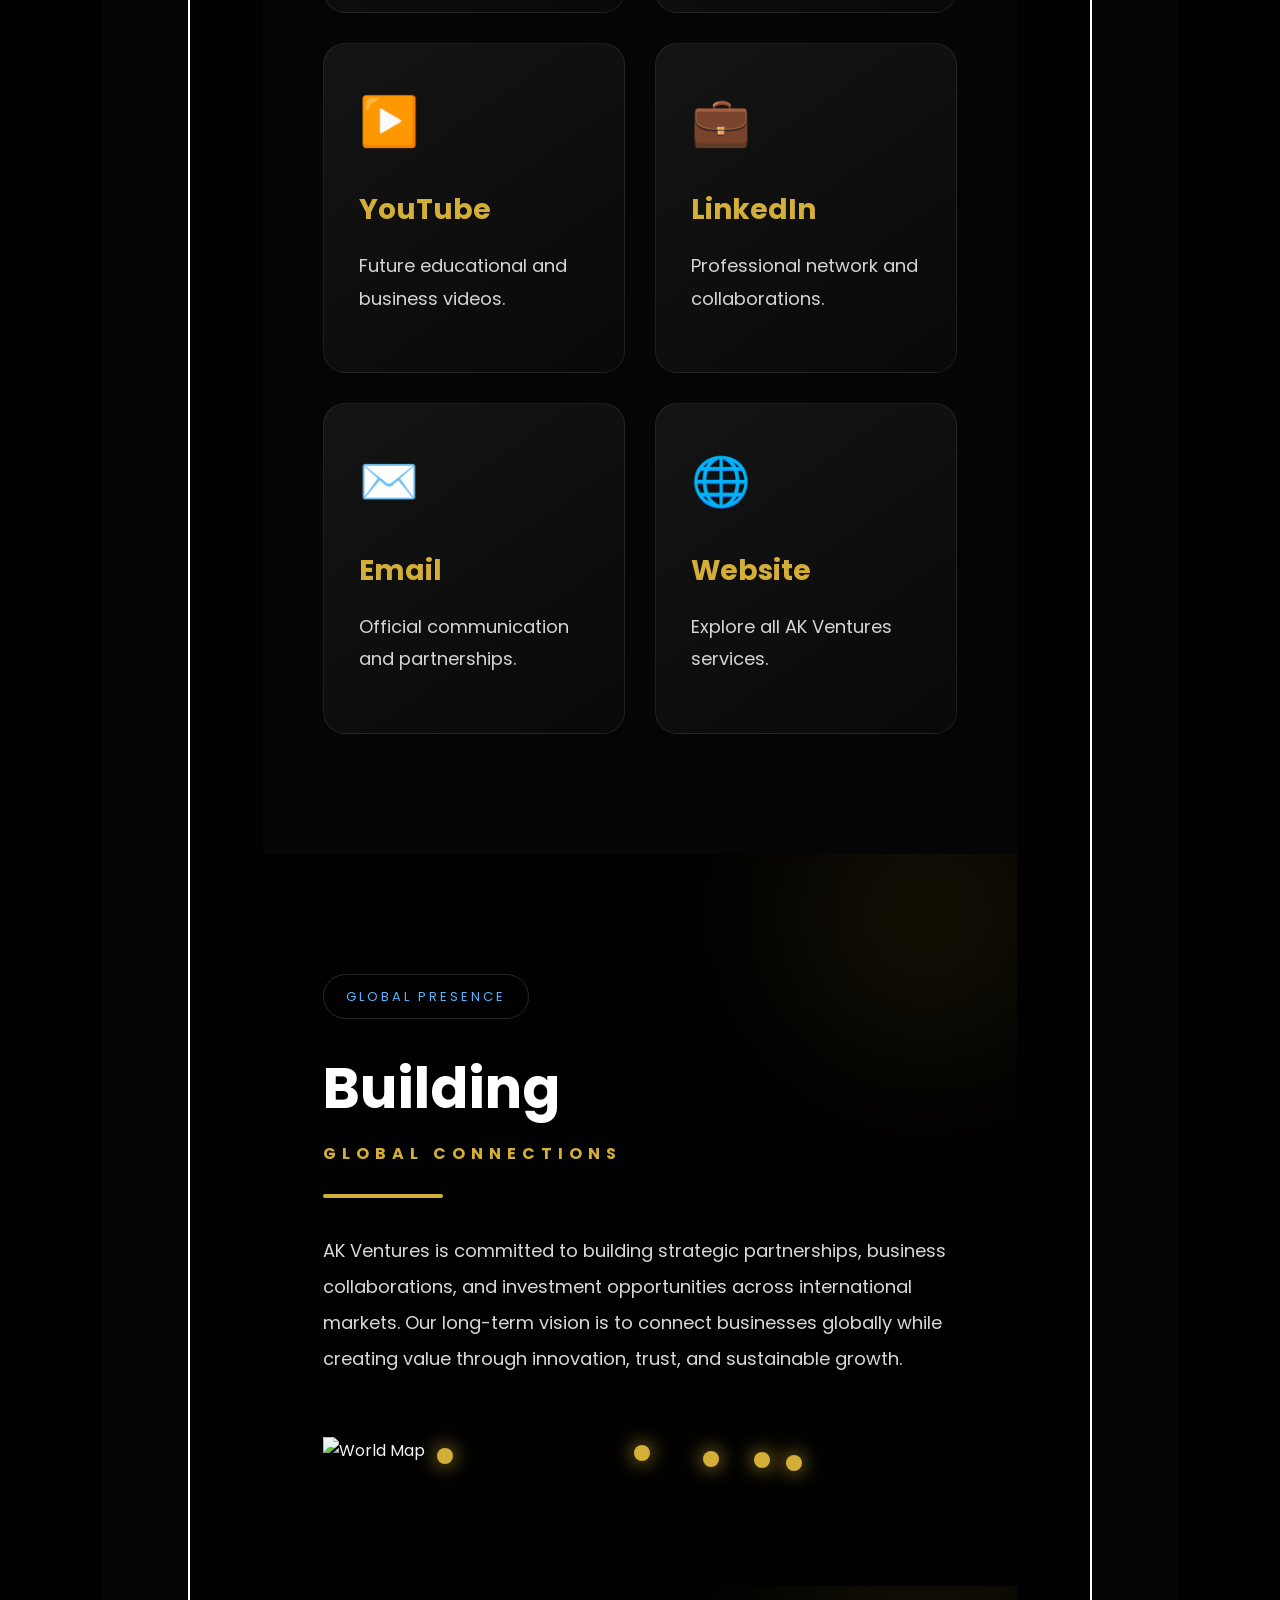
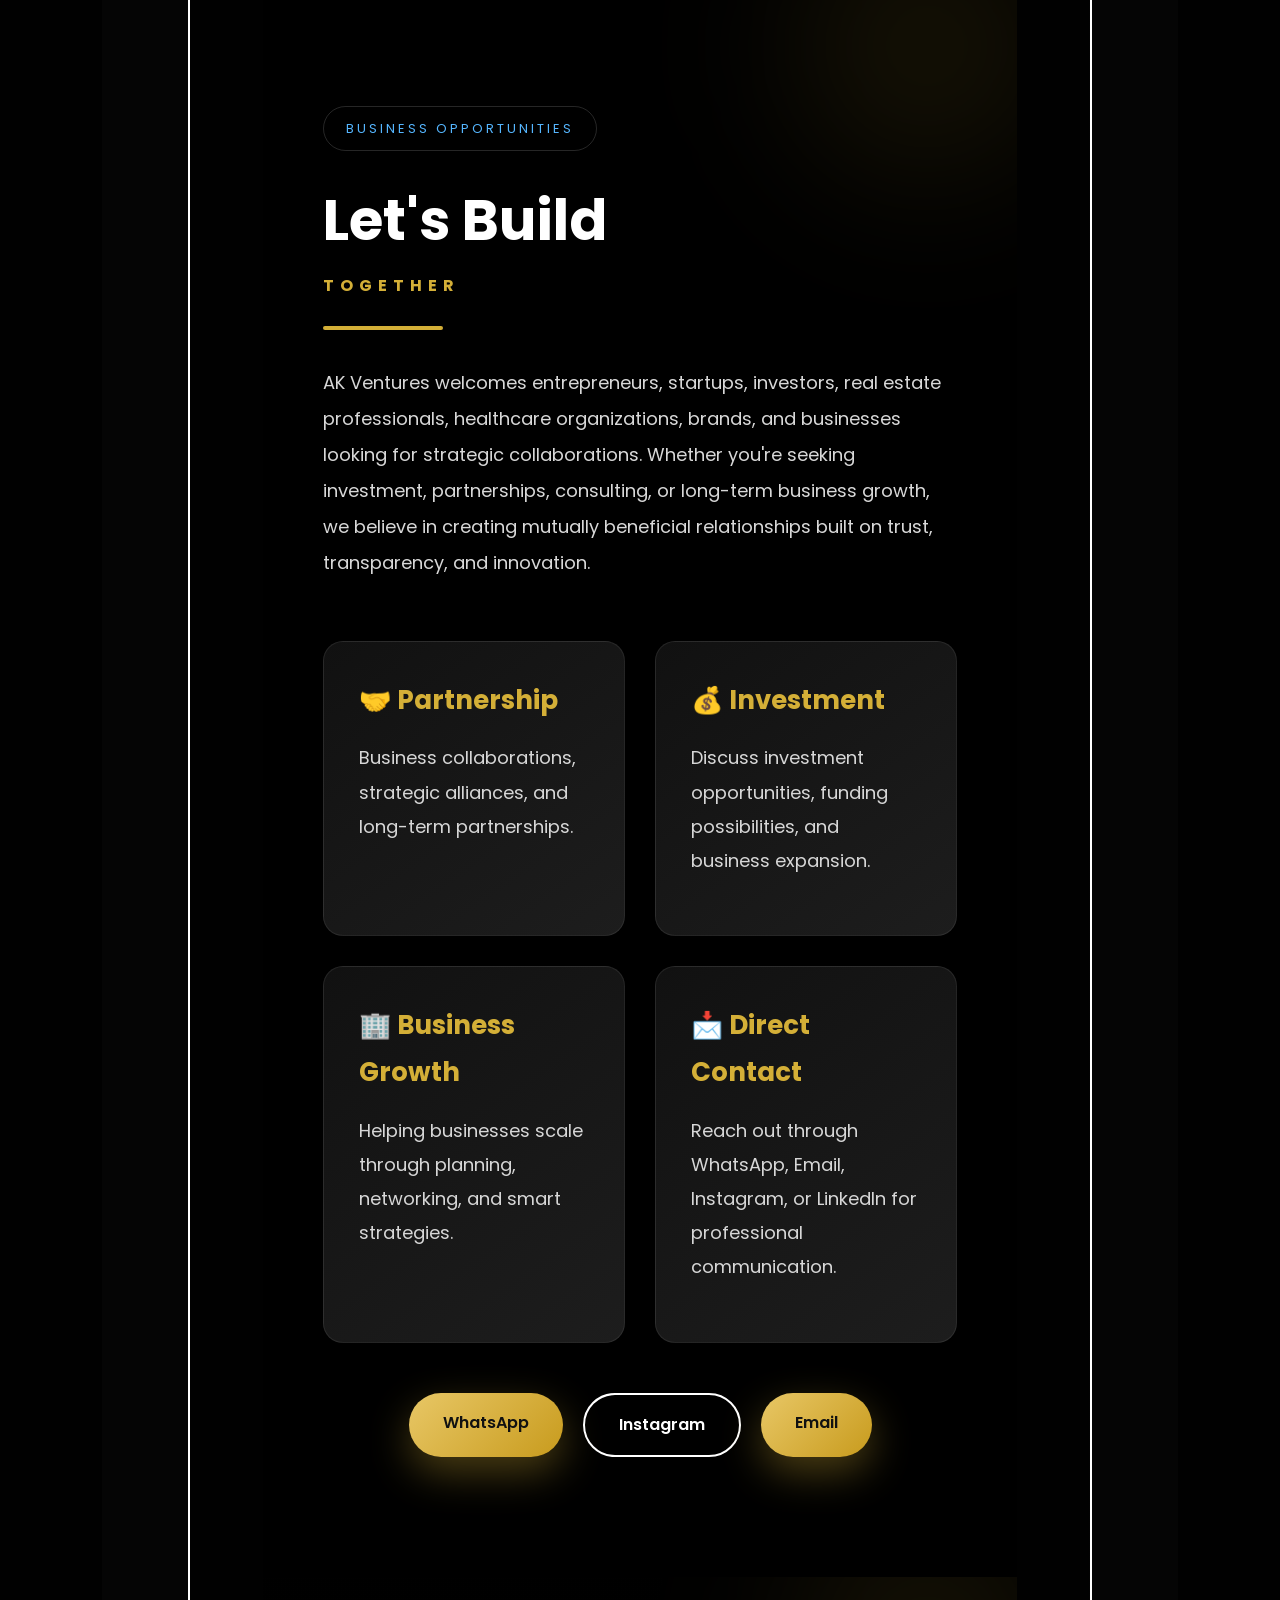
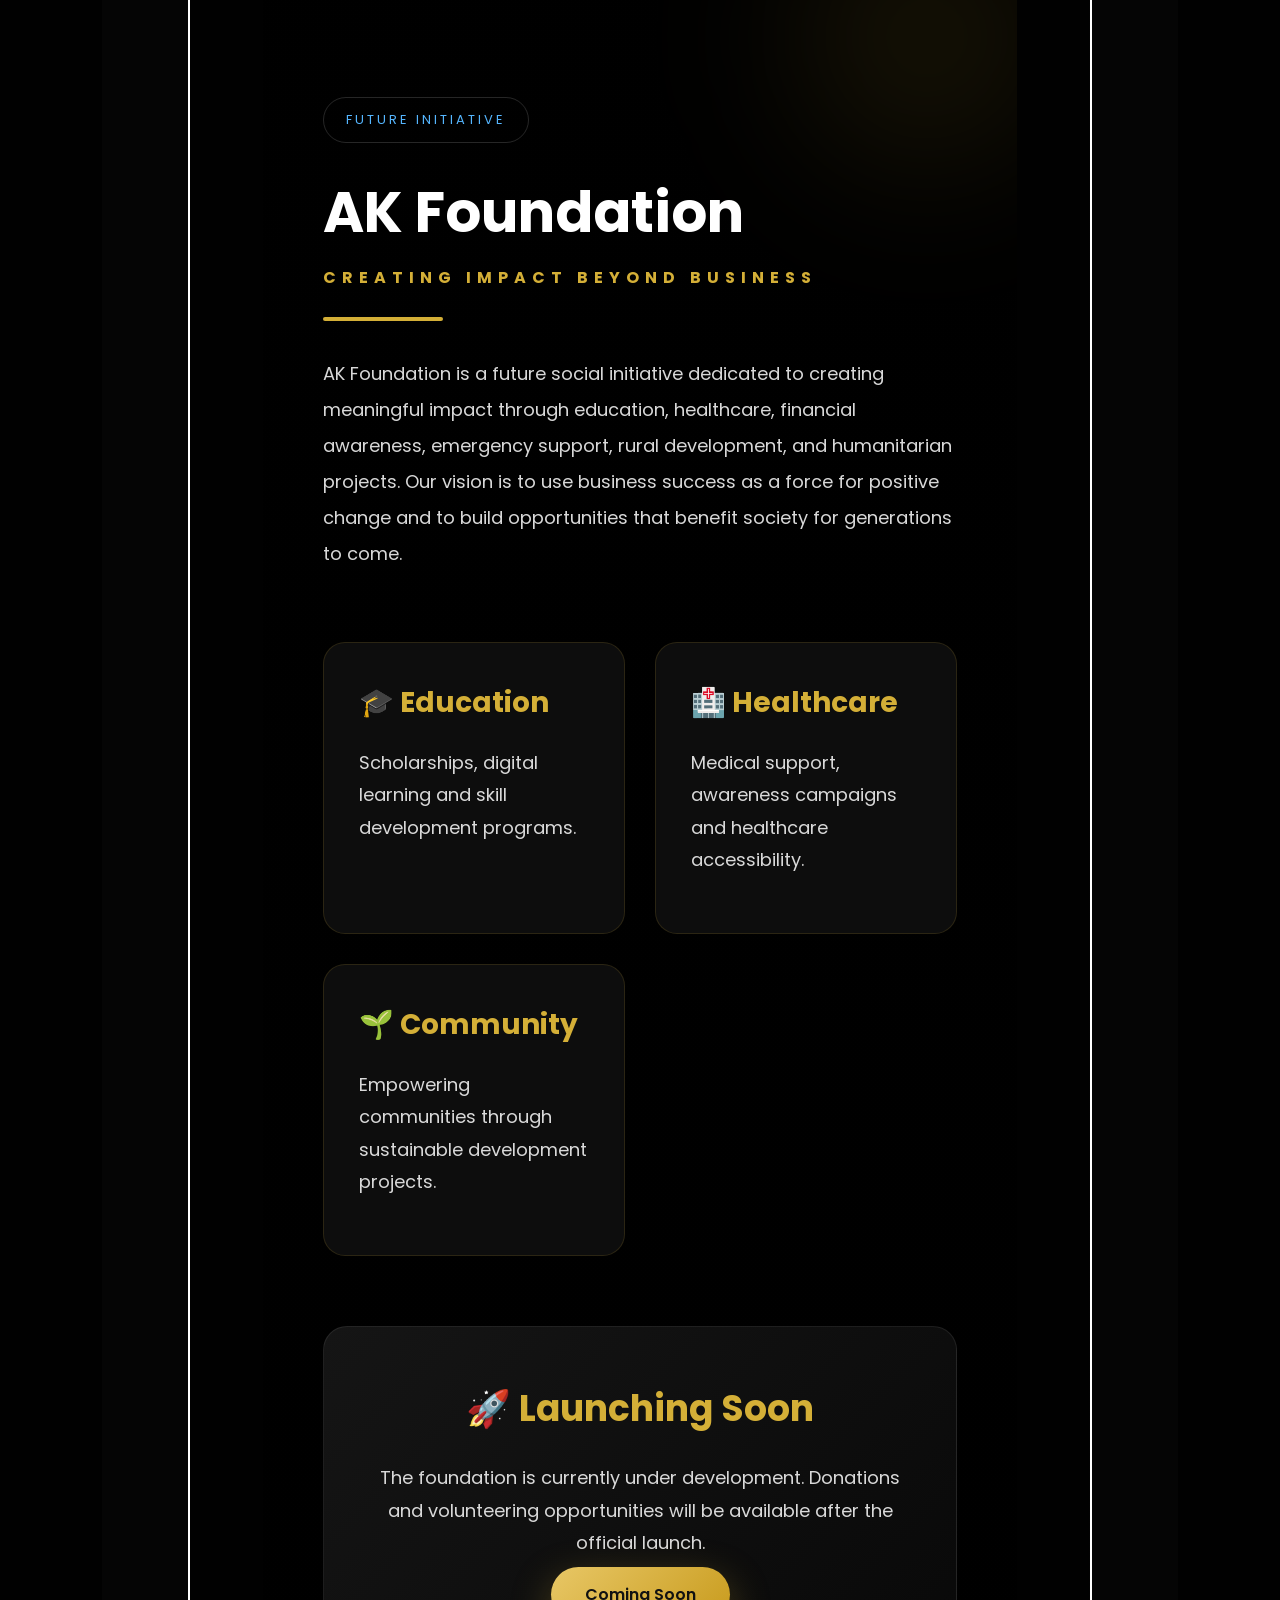
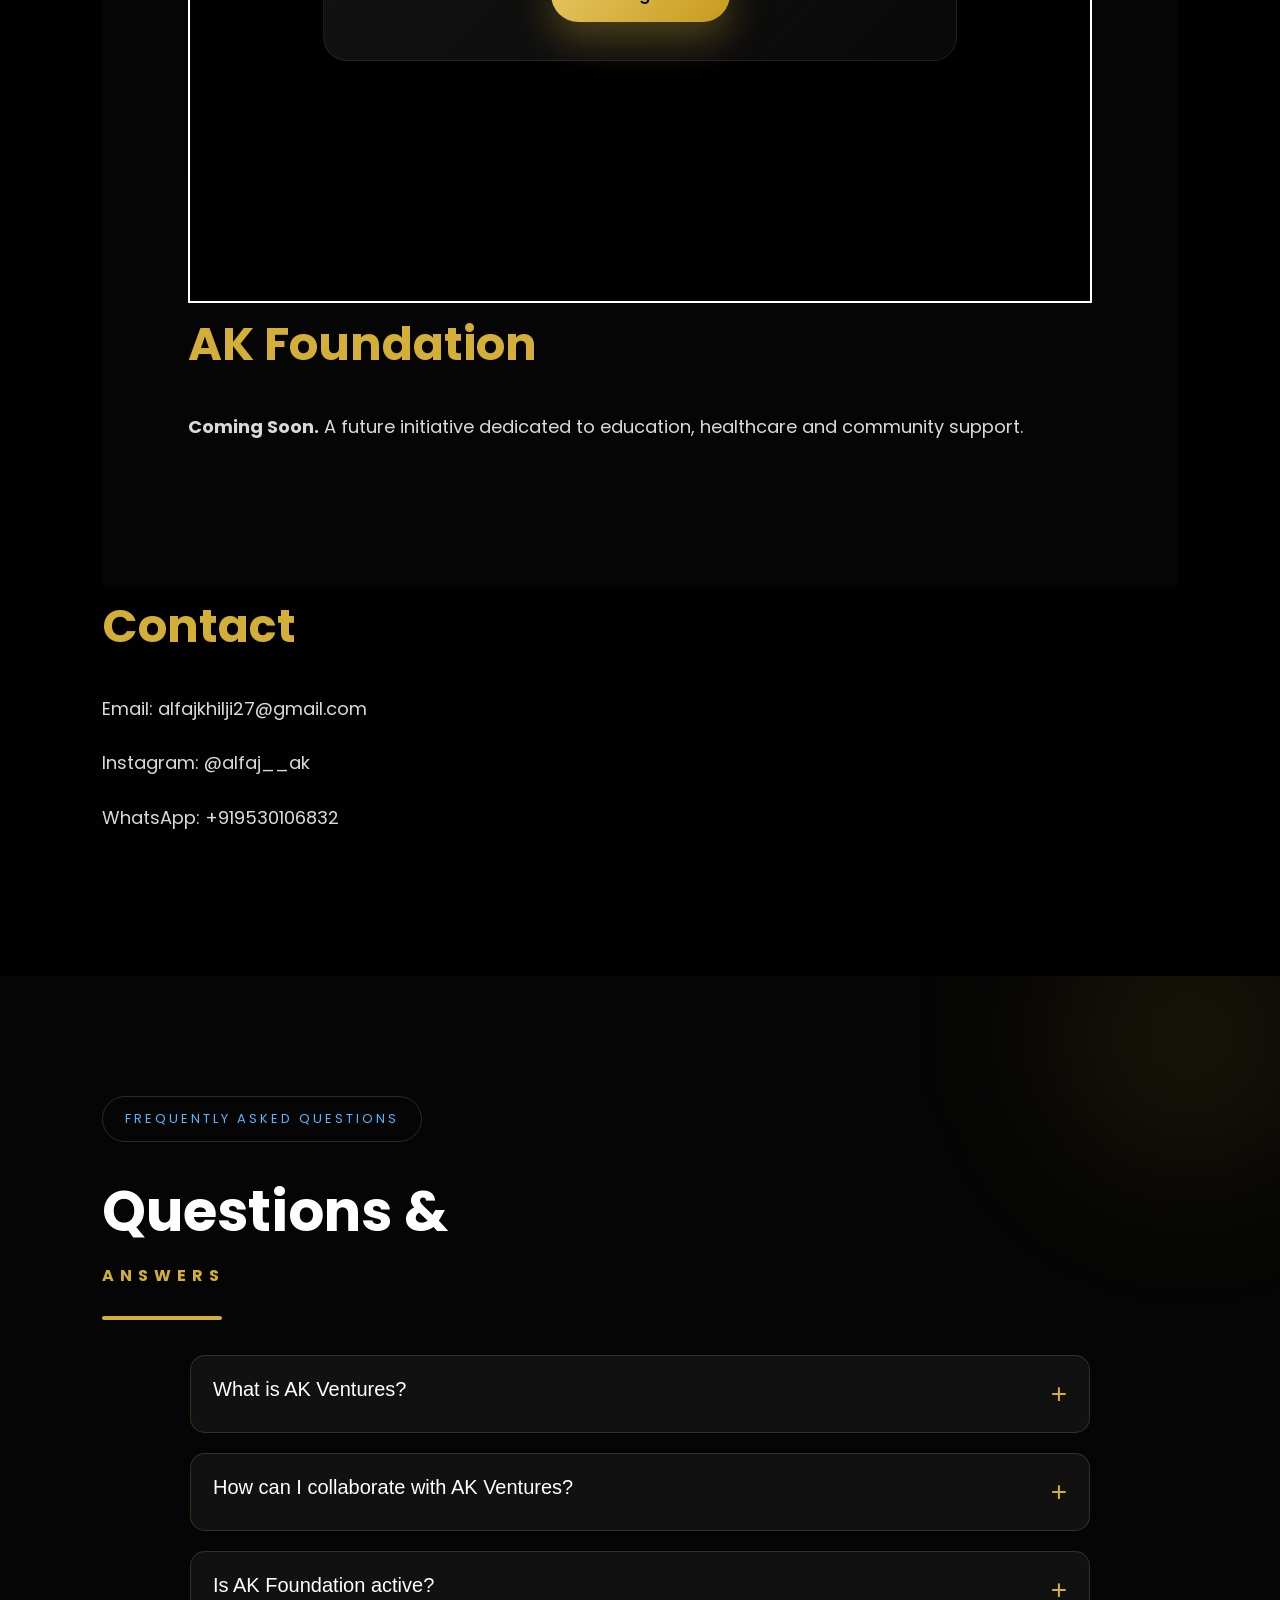
==== commit f5f7ca21: "Update index.html" ====
--- a/index.html
+++ b/index.html
@@ -389,9 +389,7 @@
 <div class="founder-left">
 
 <div class="founder-photo">
-
-AK
-
+    <img src="images/founder.jpg" alt="Founder">
 </div>
 
 </div>
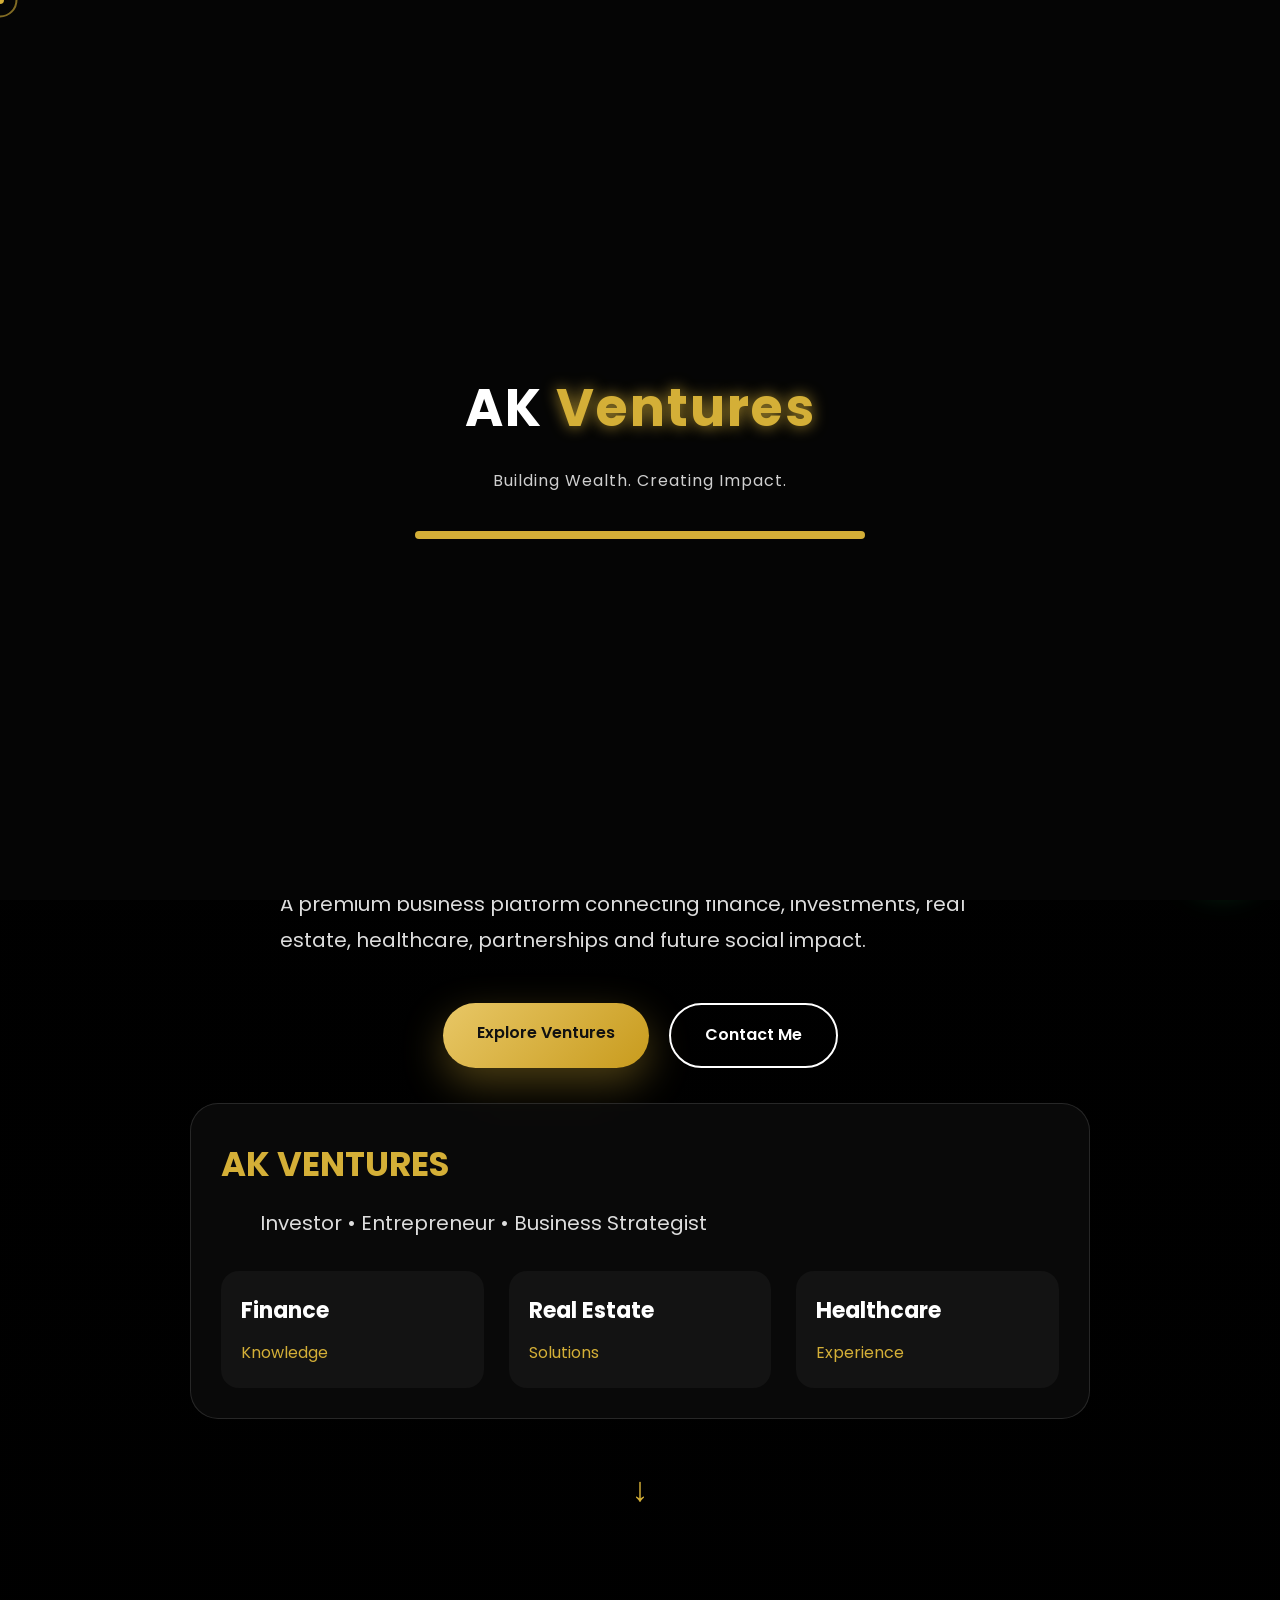
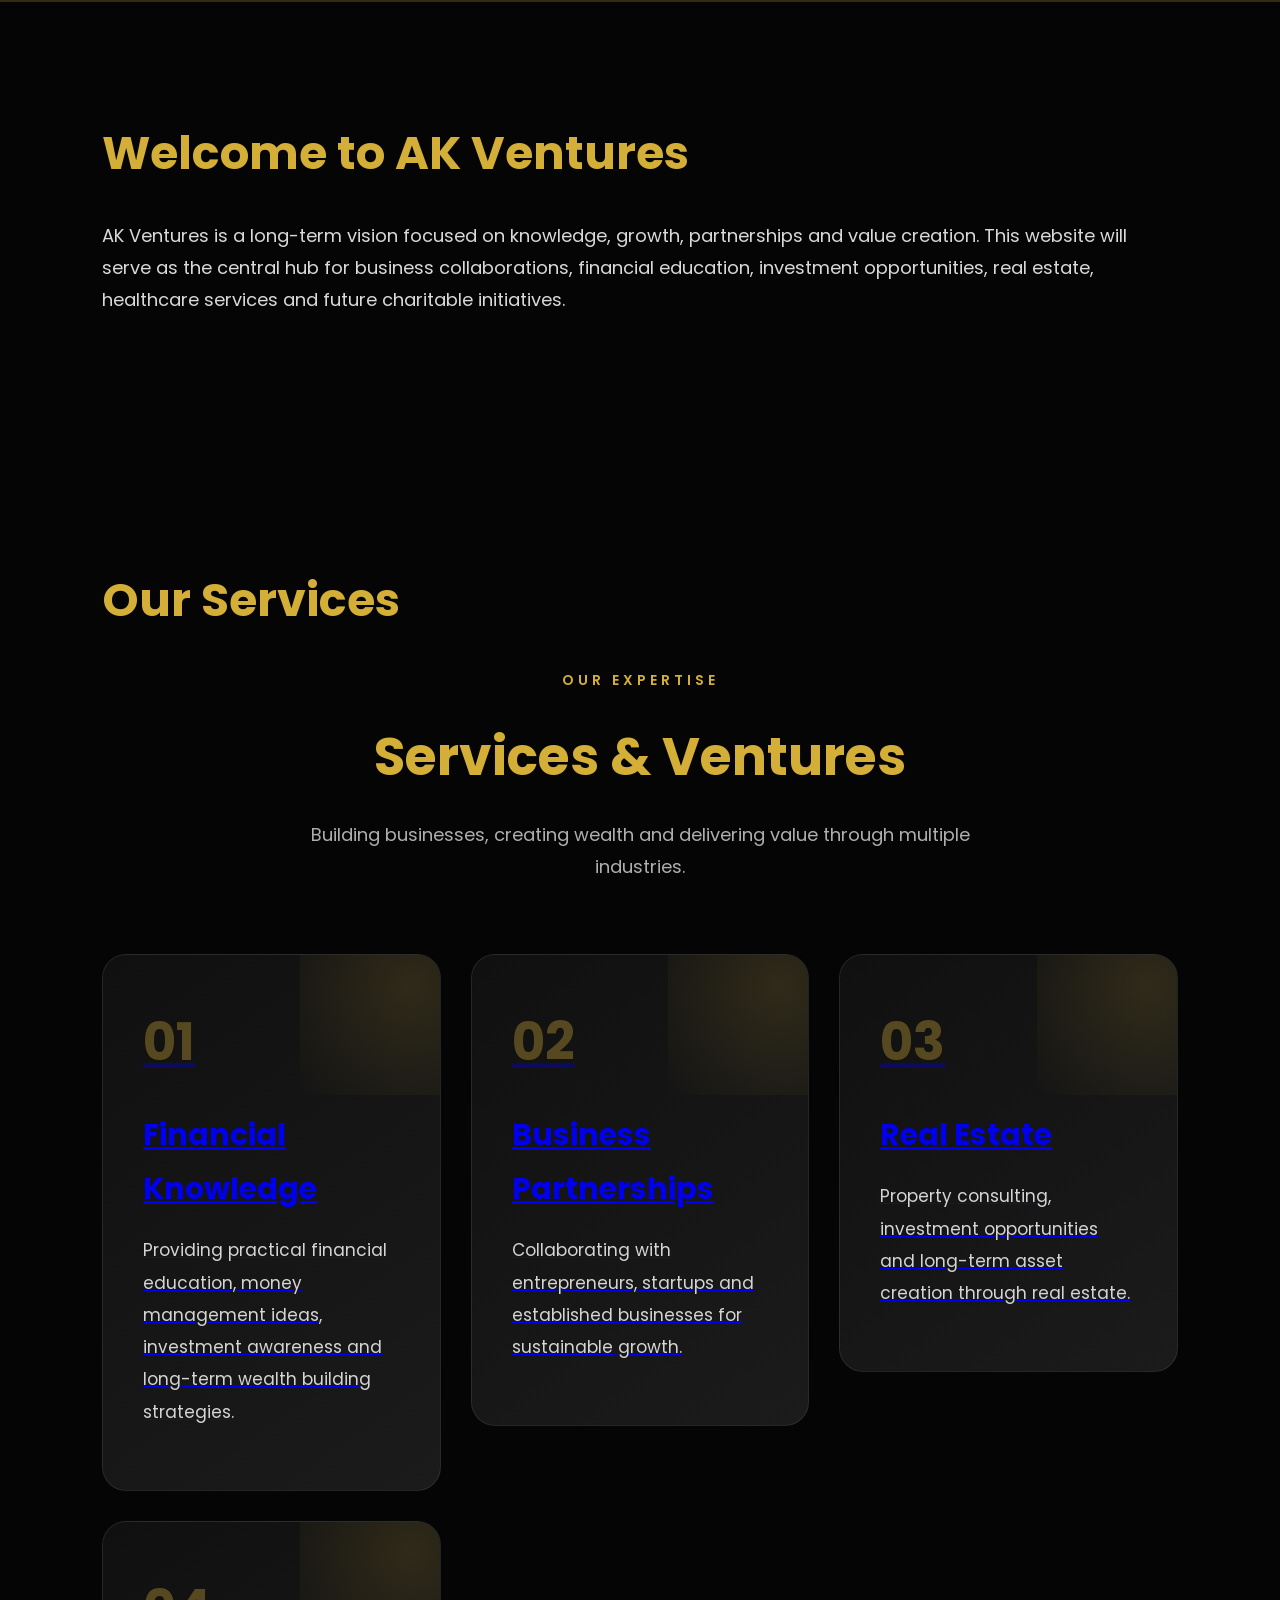
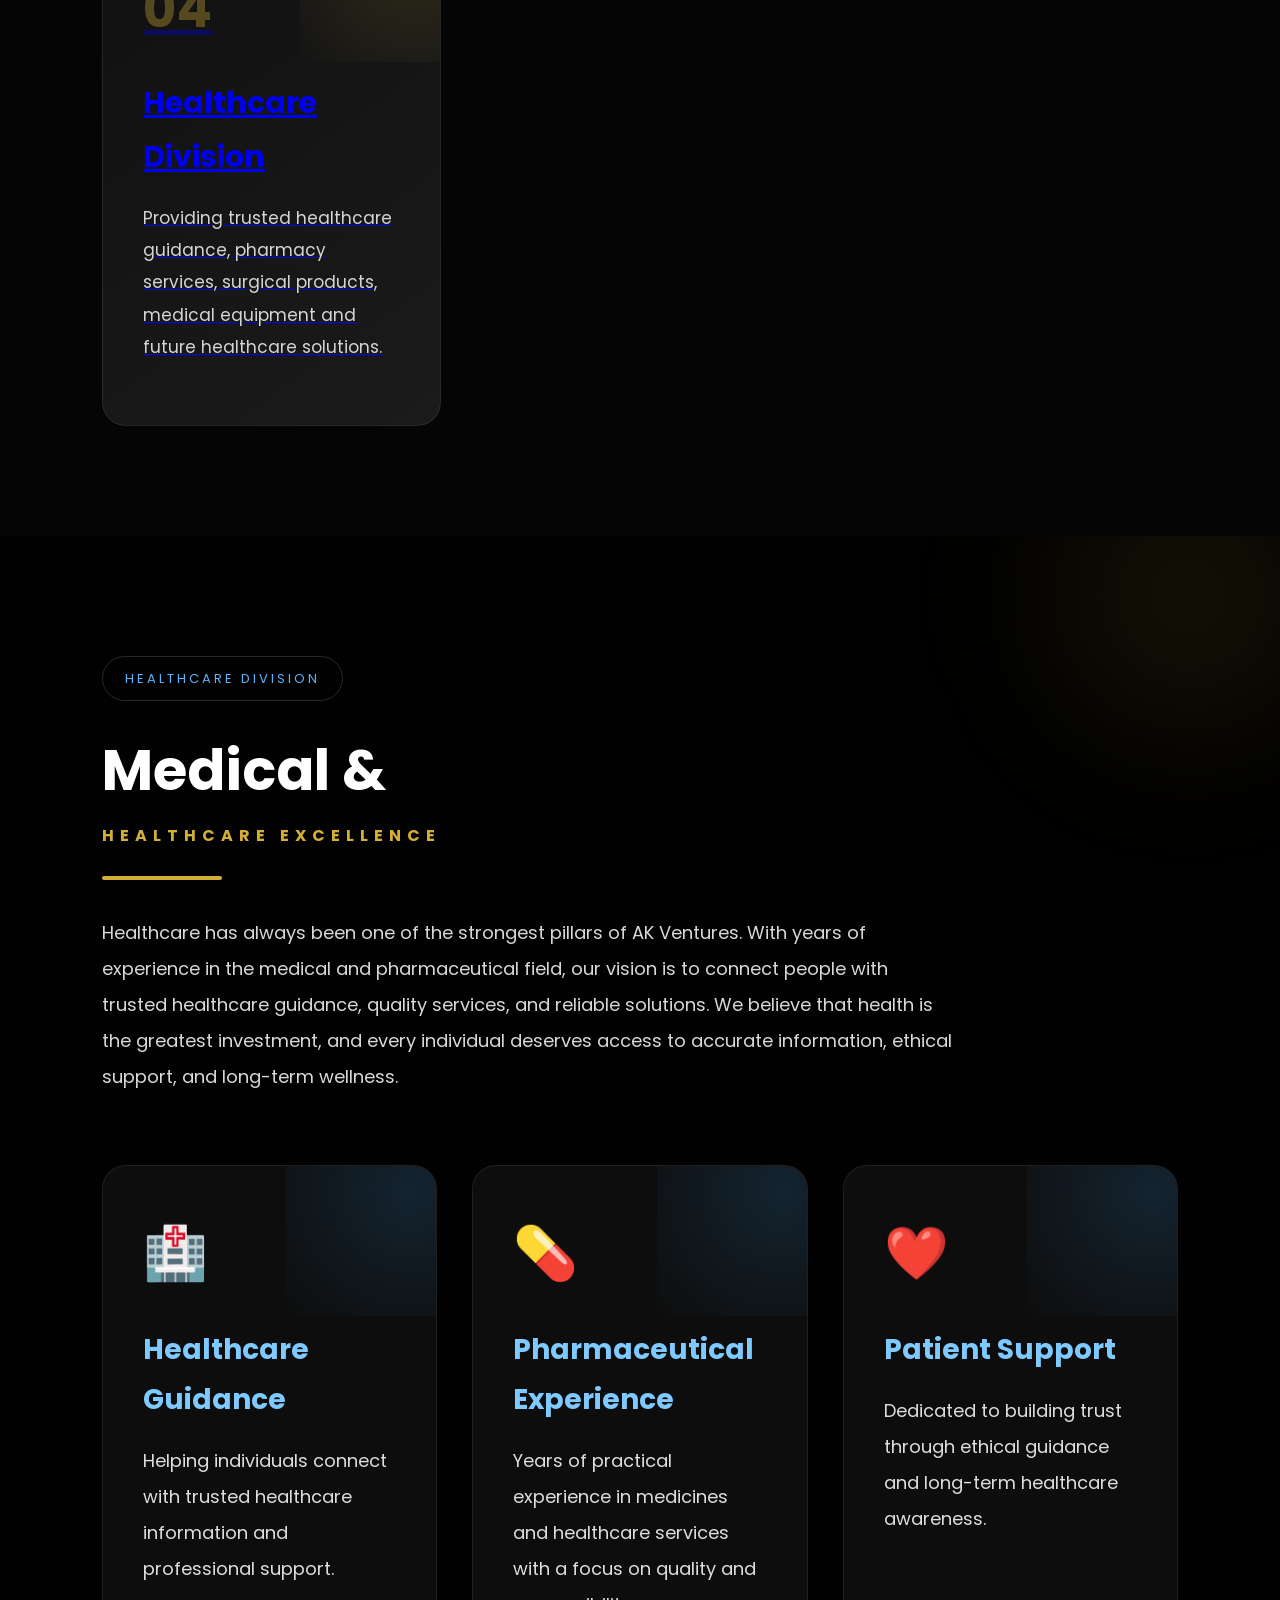
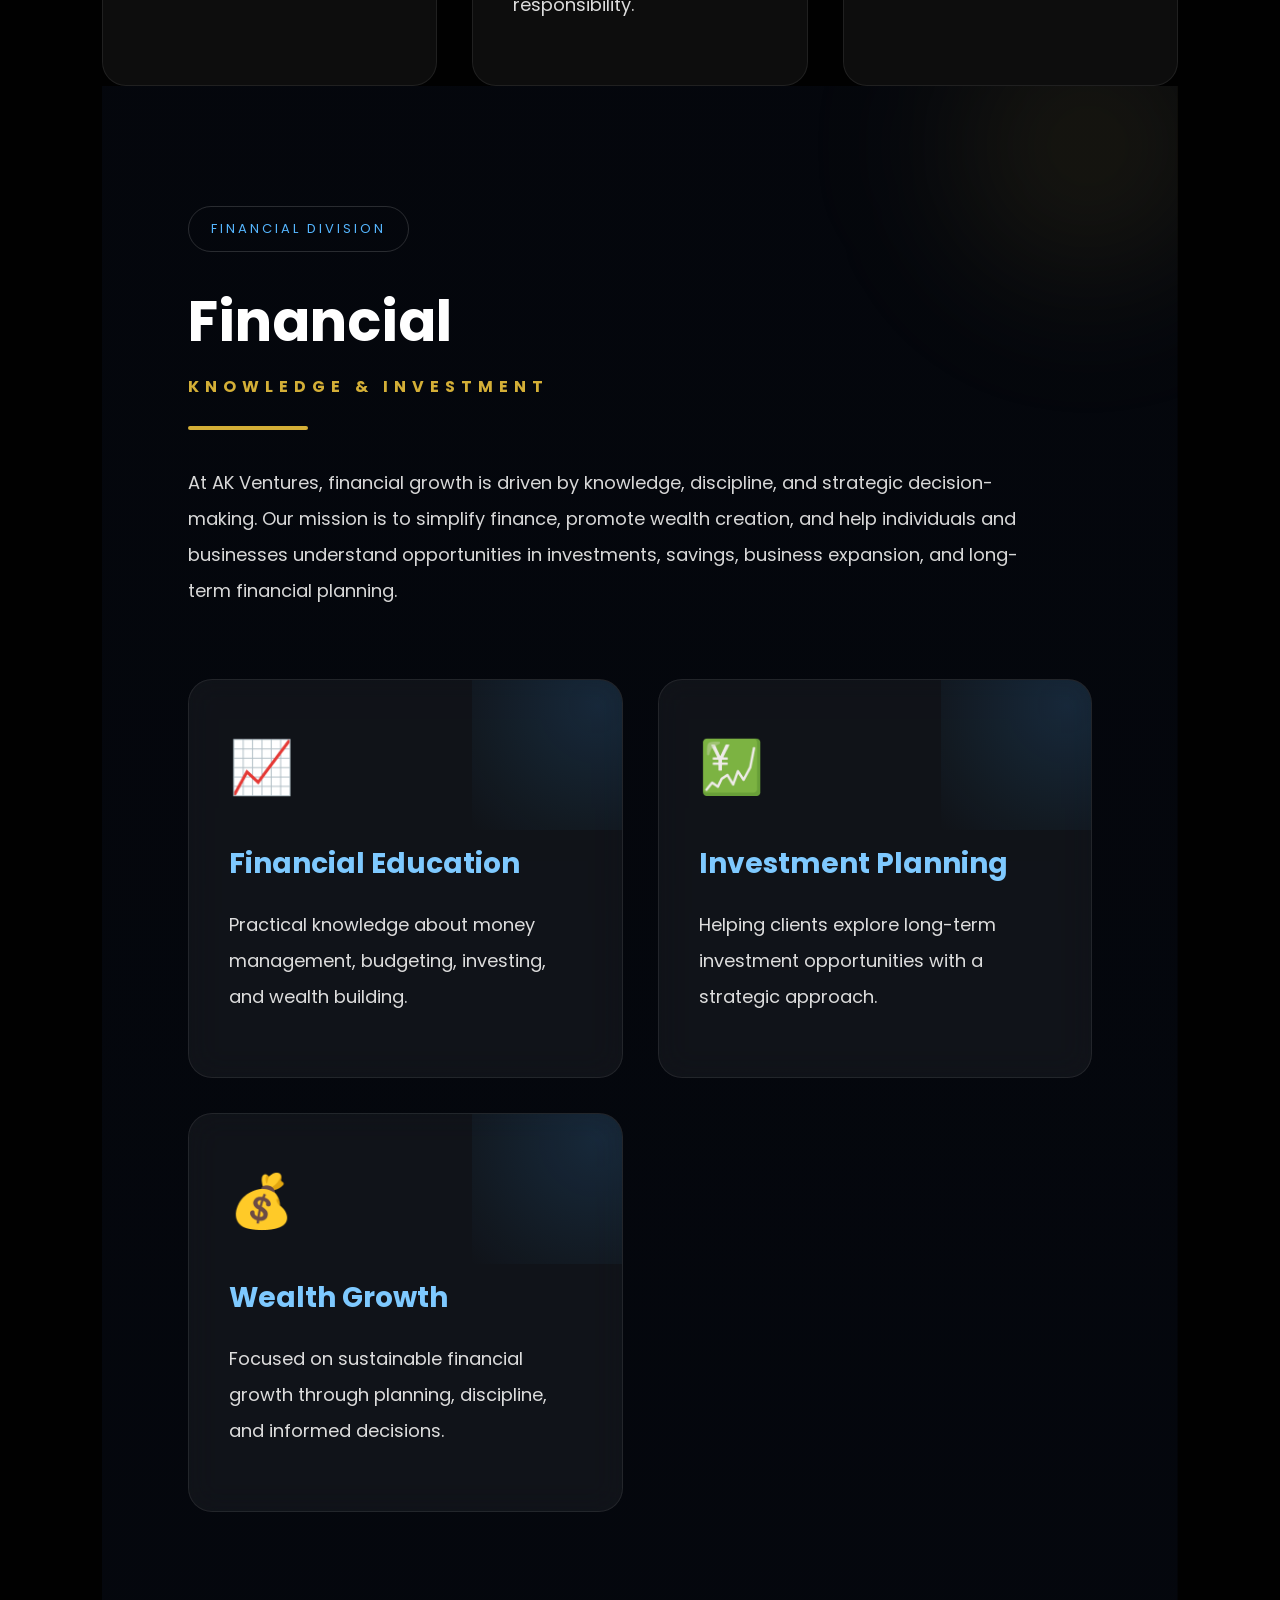
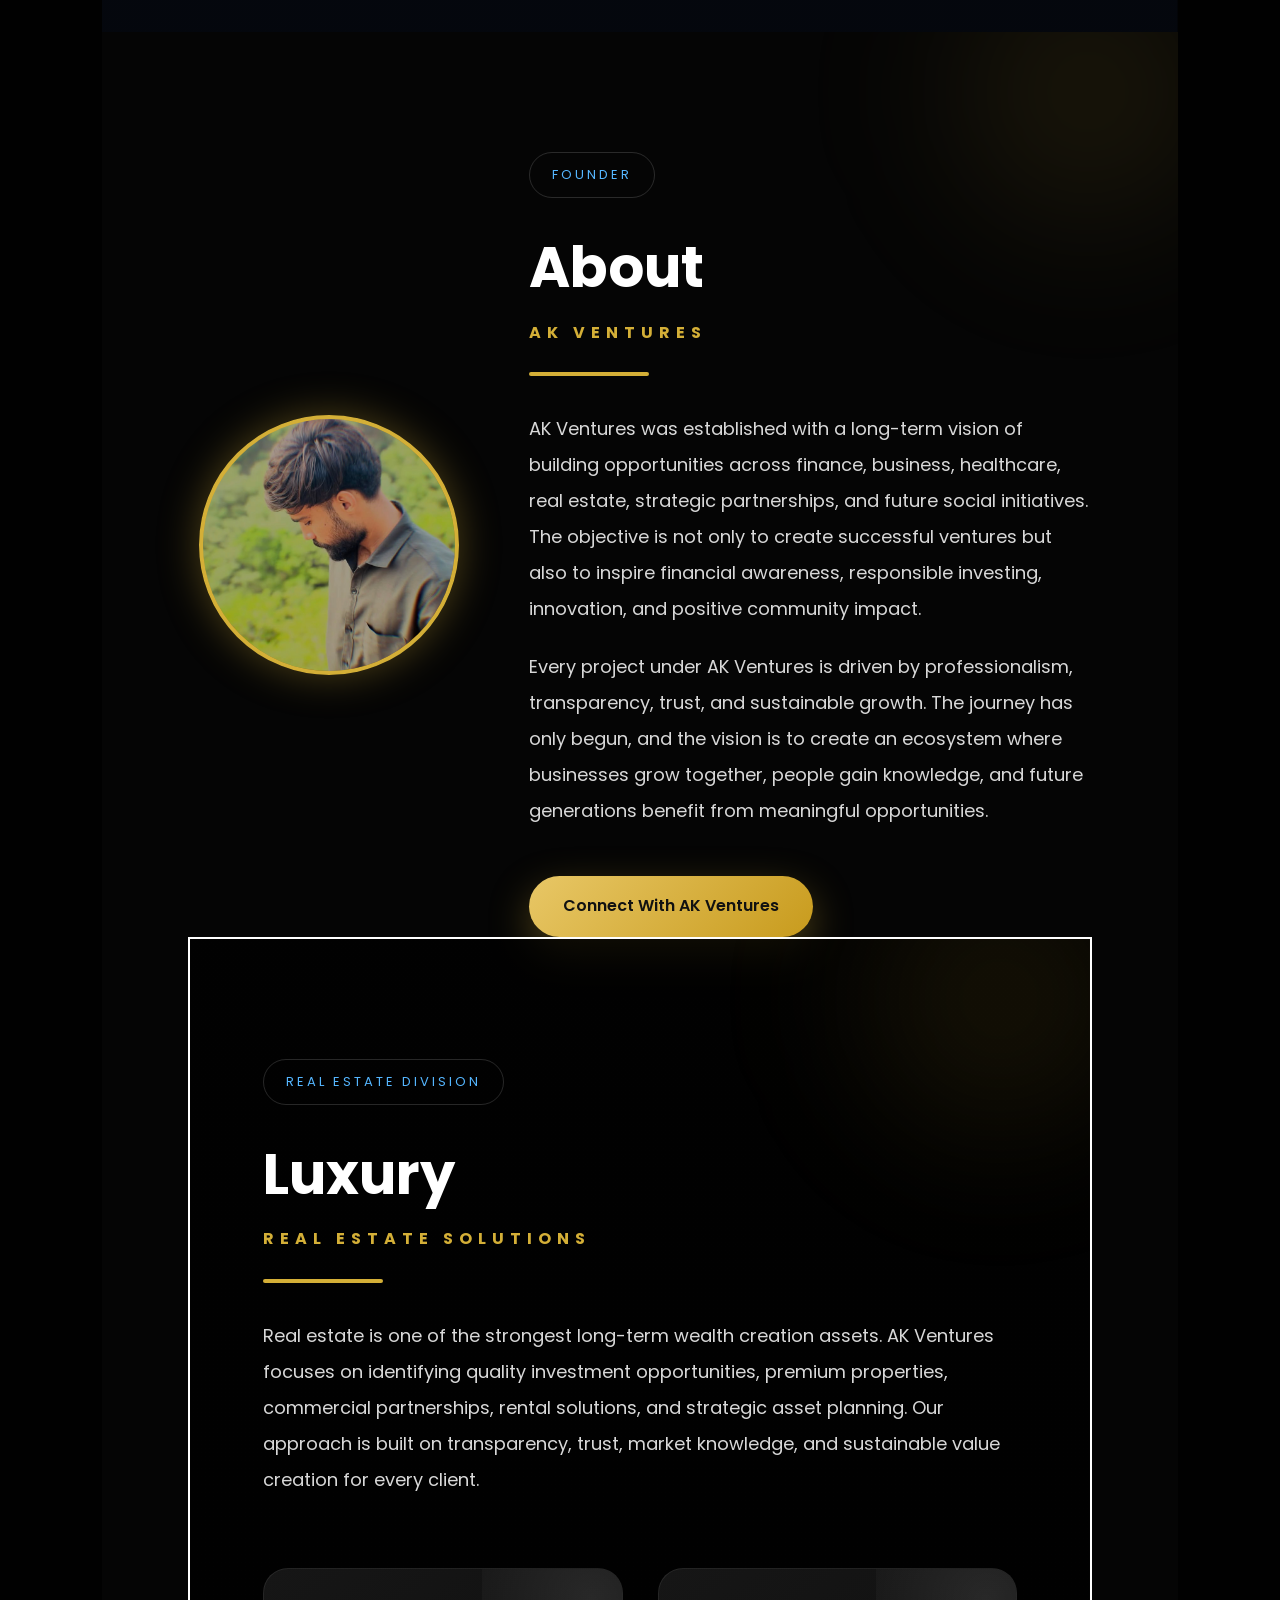
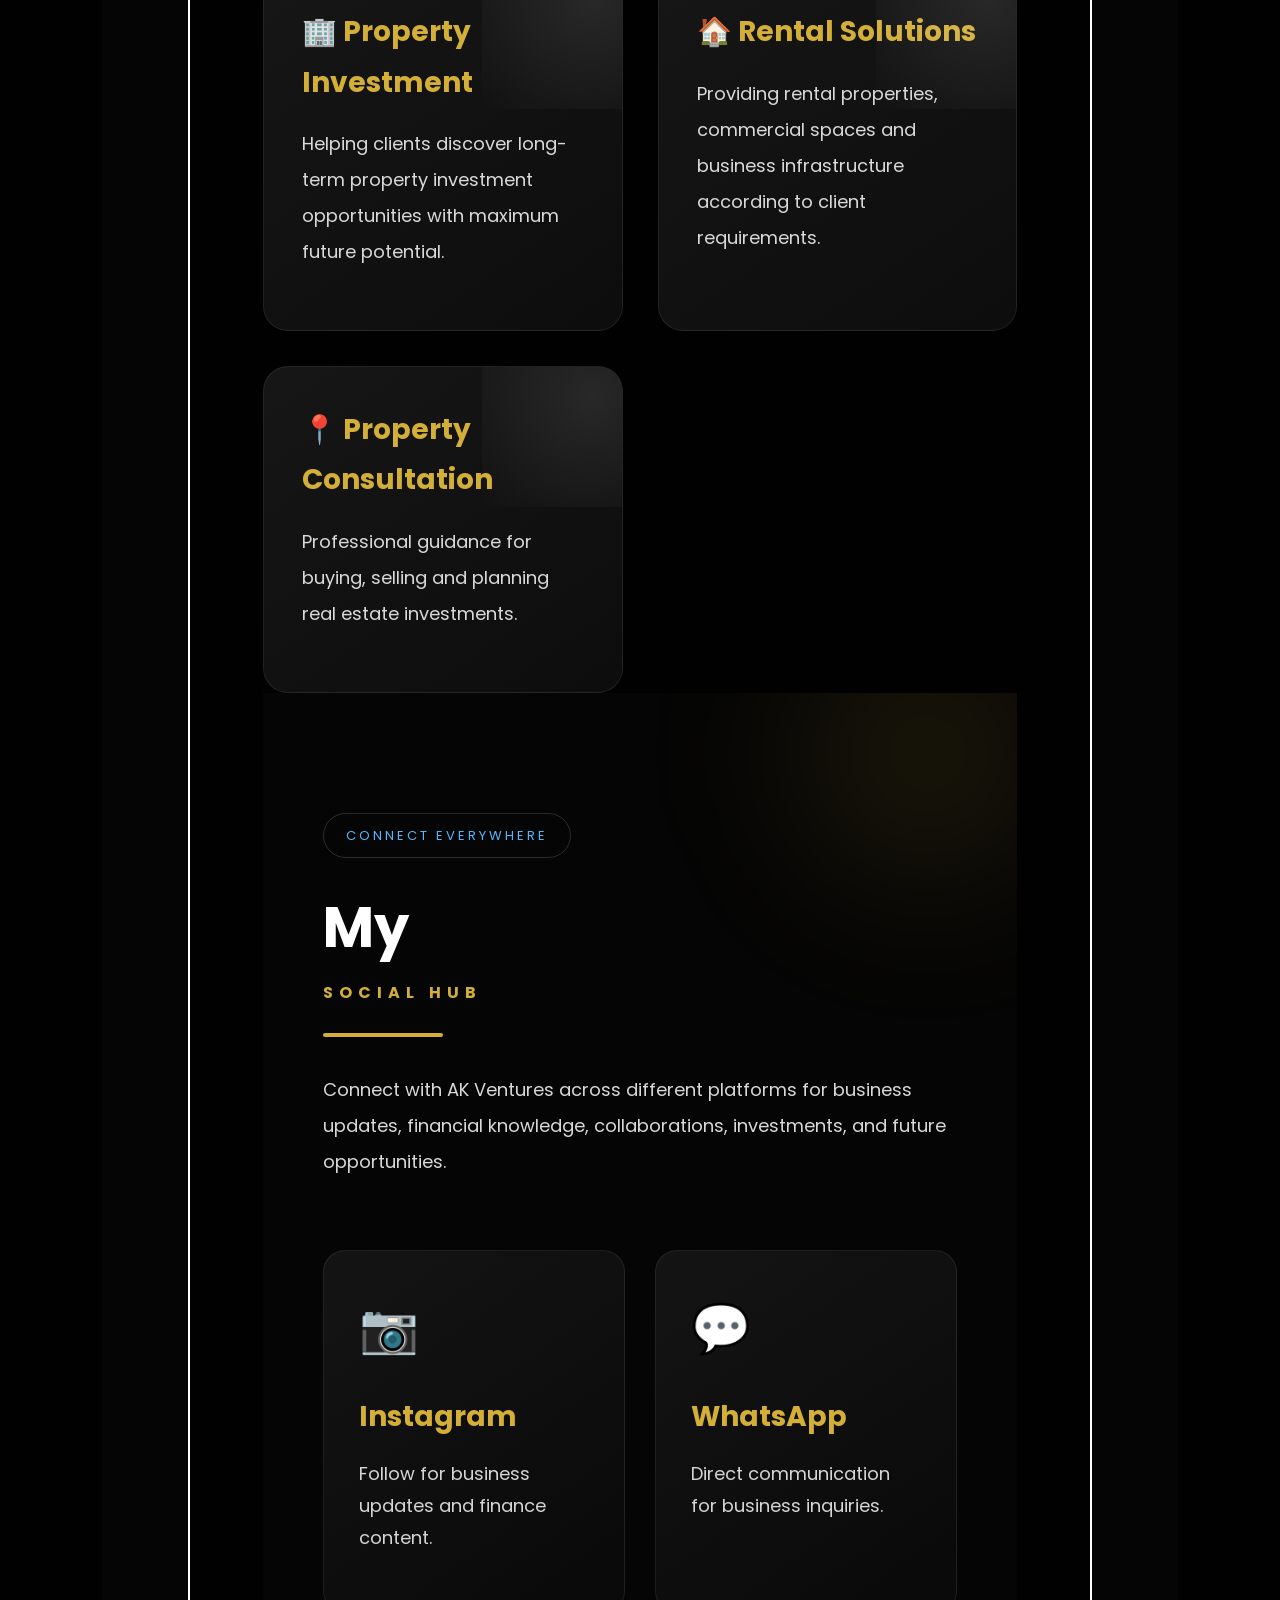
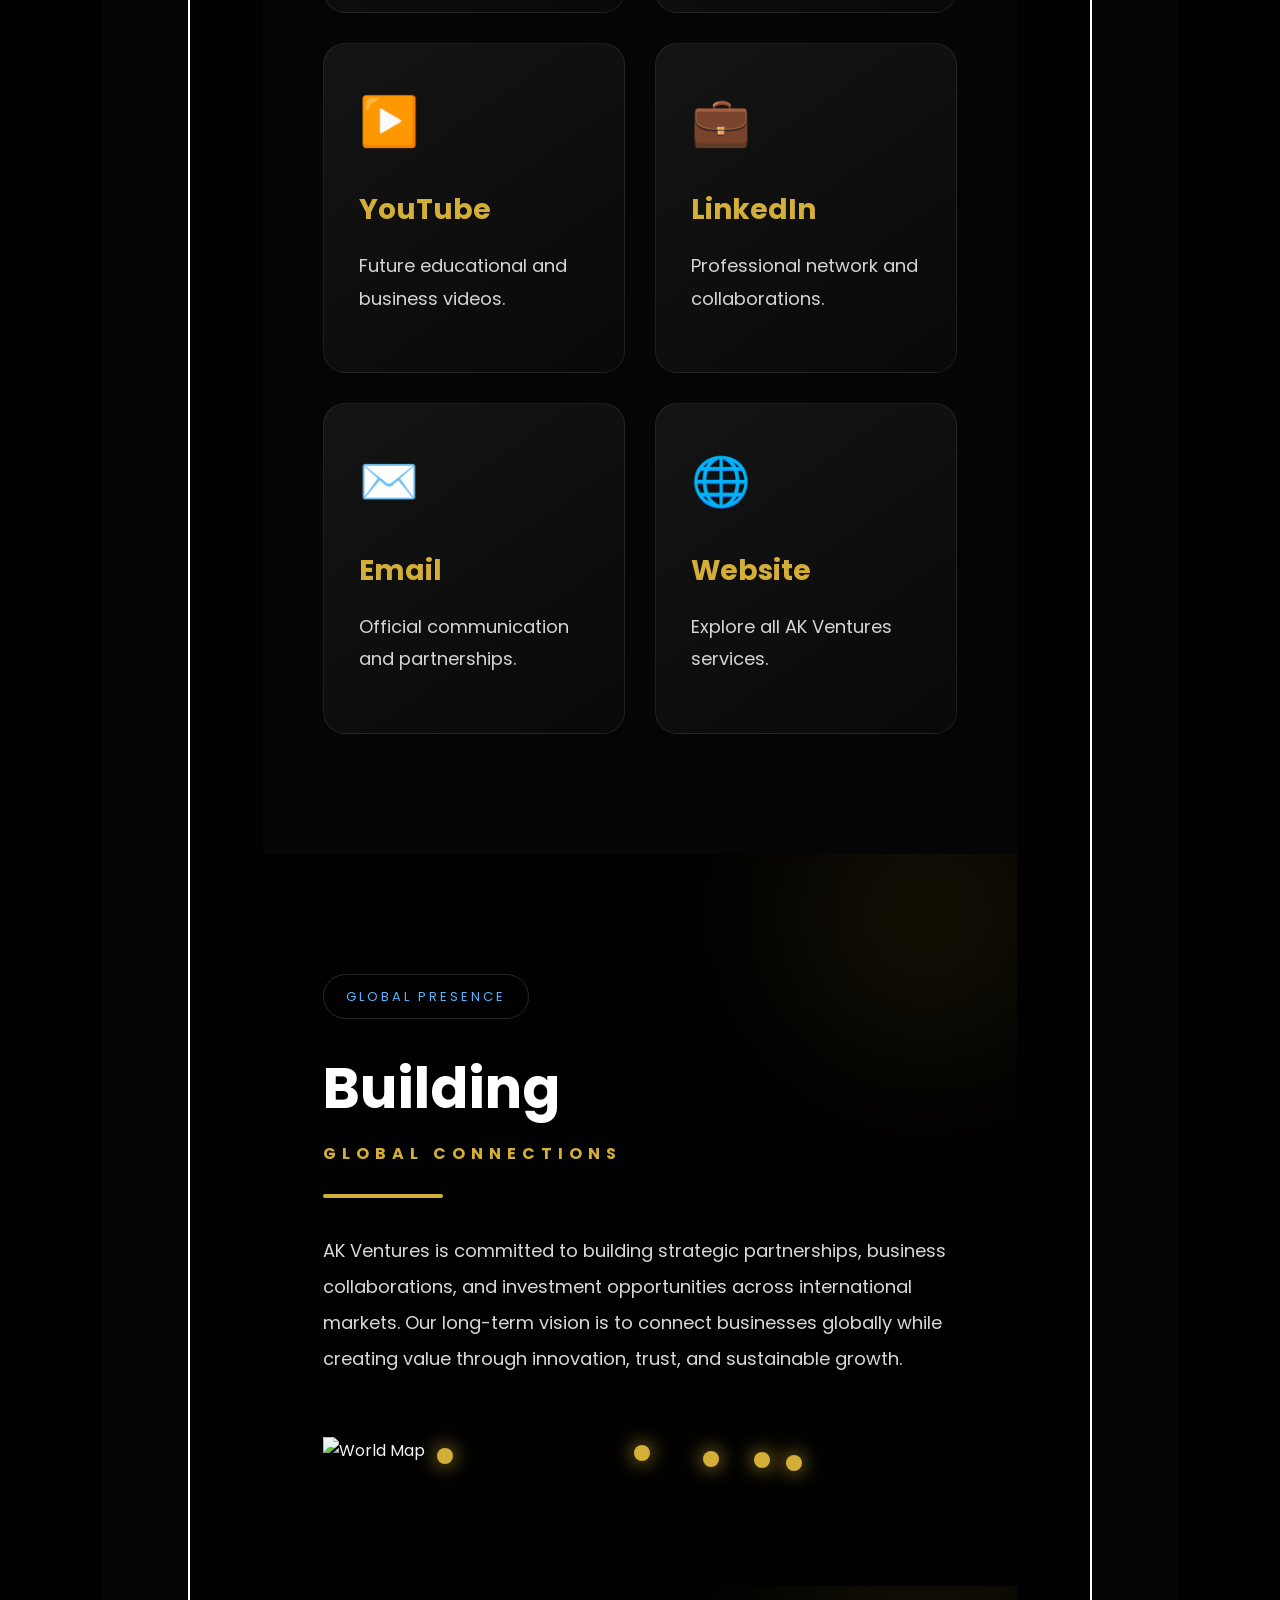
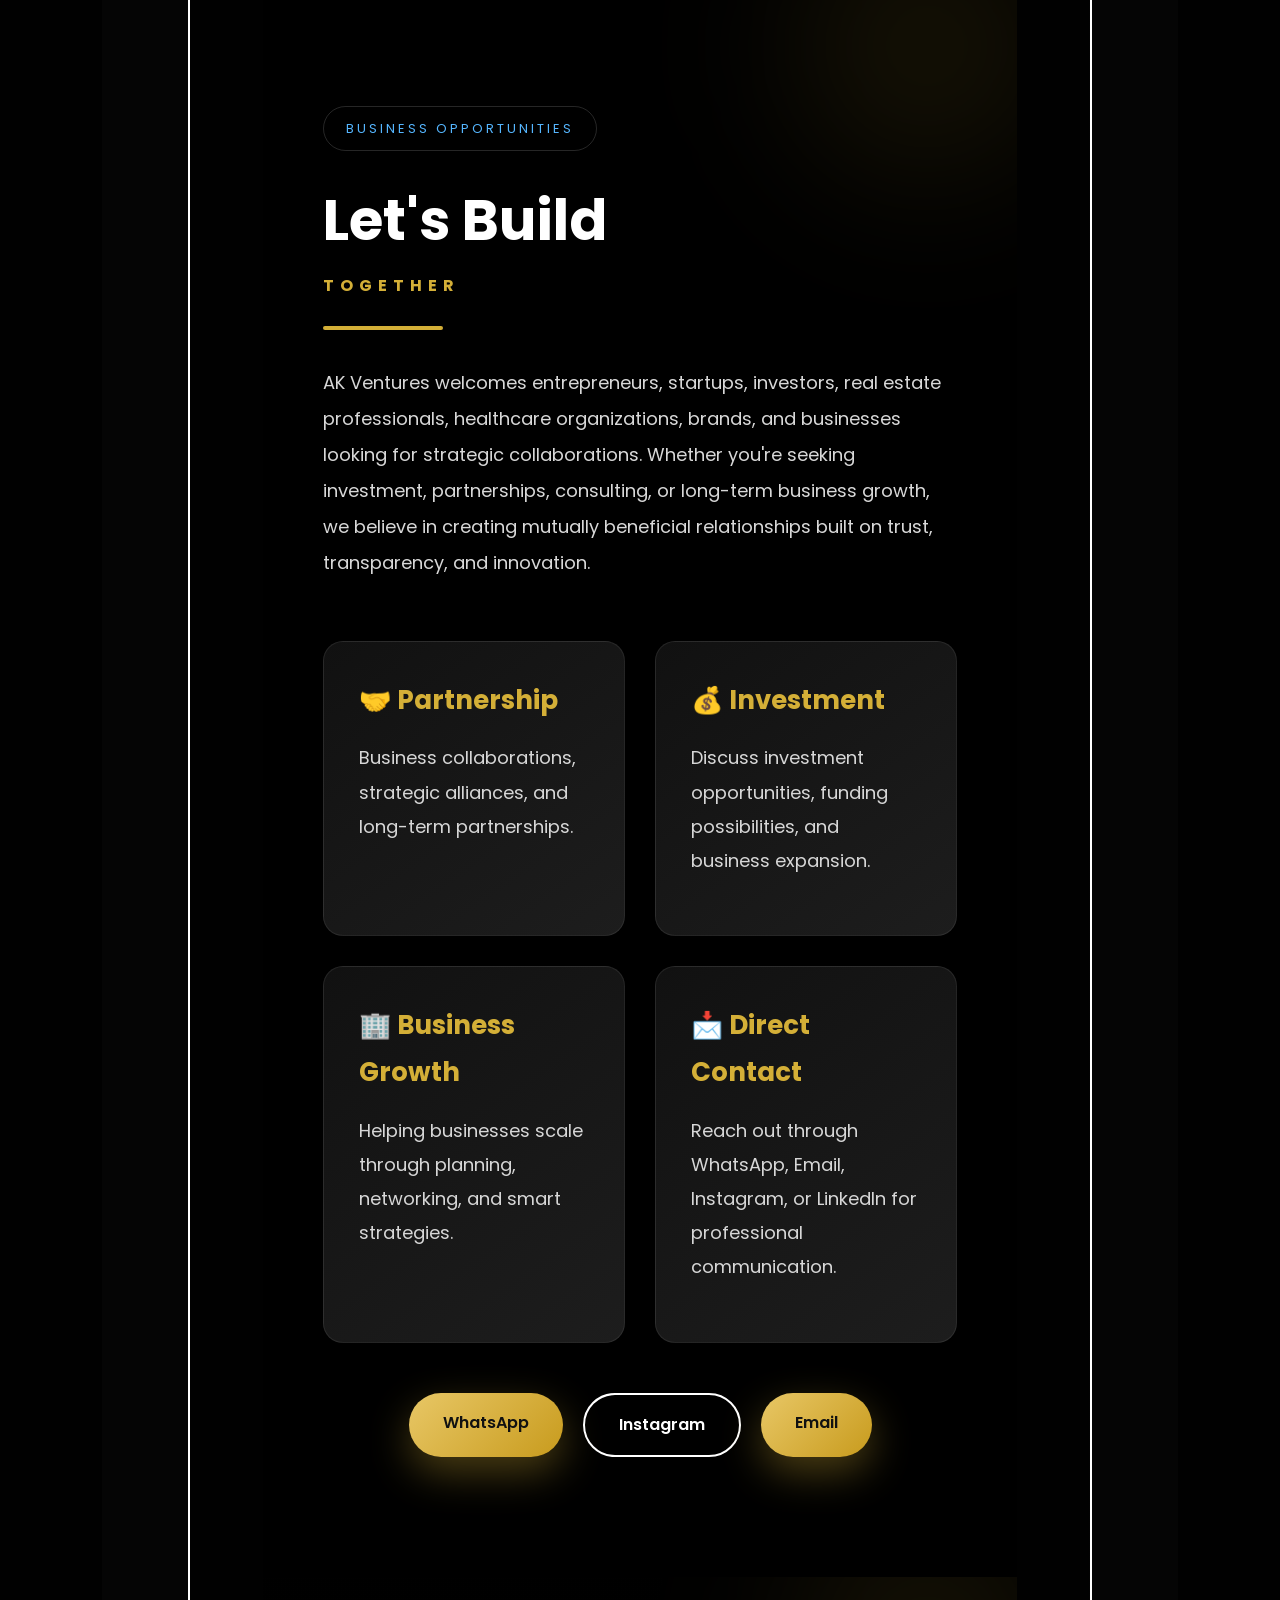
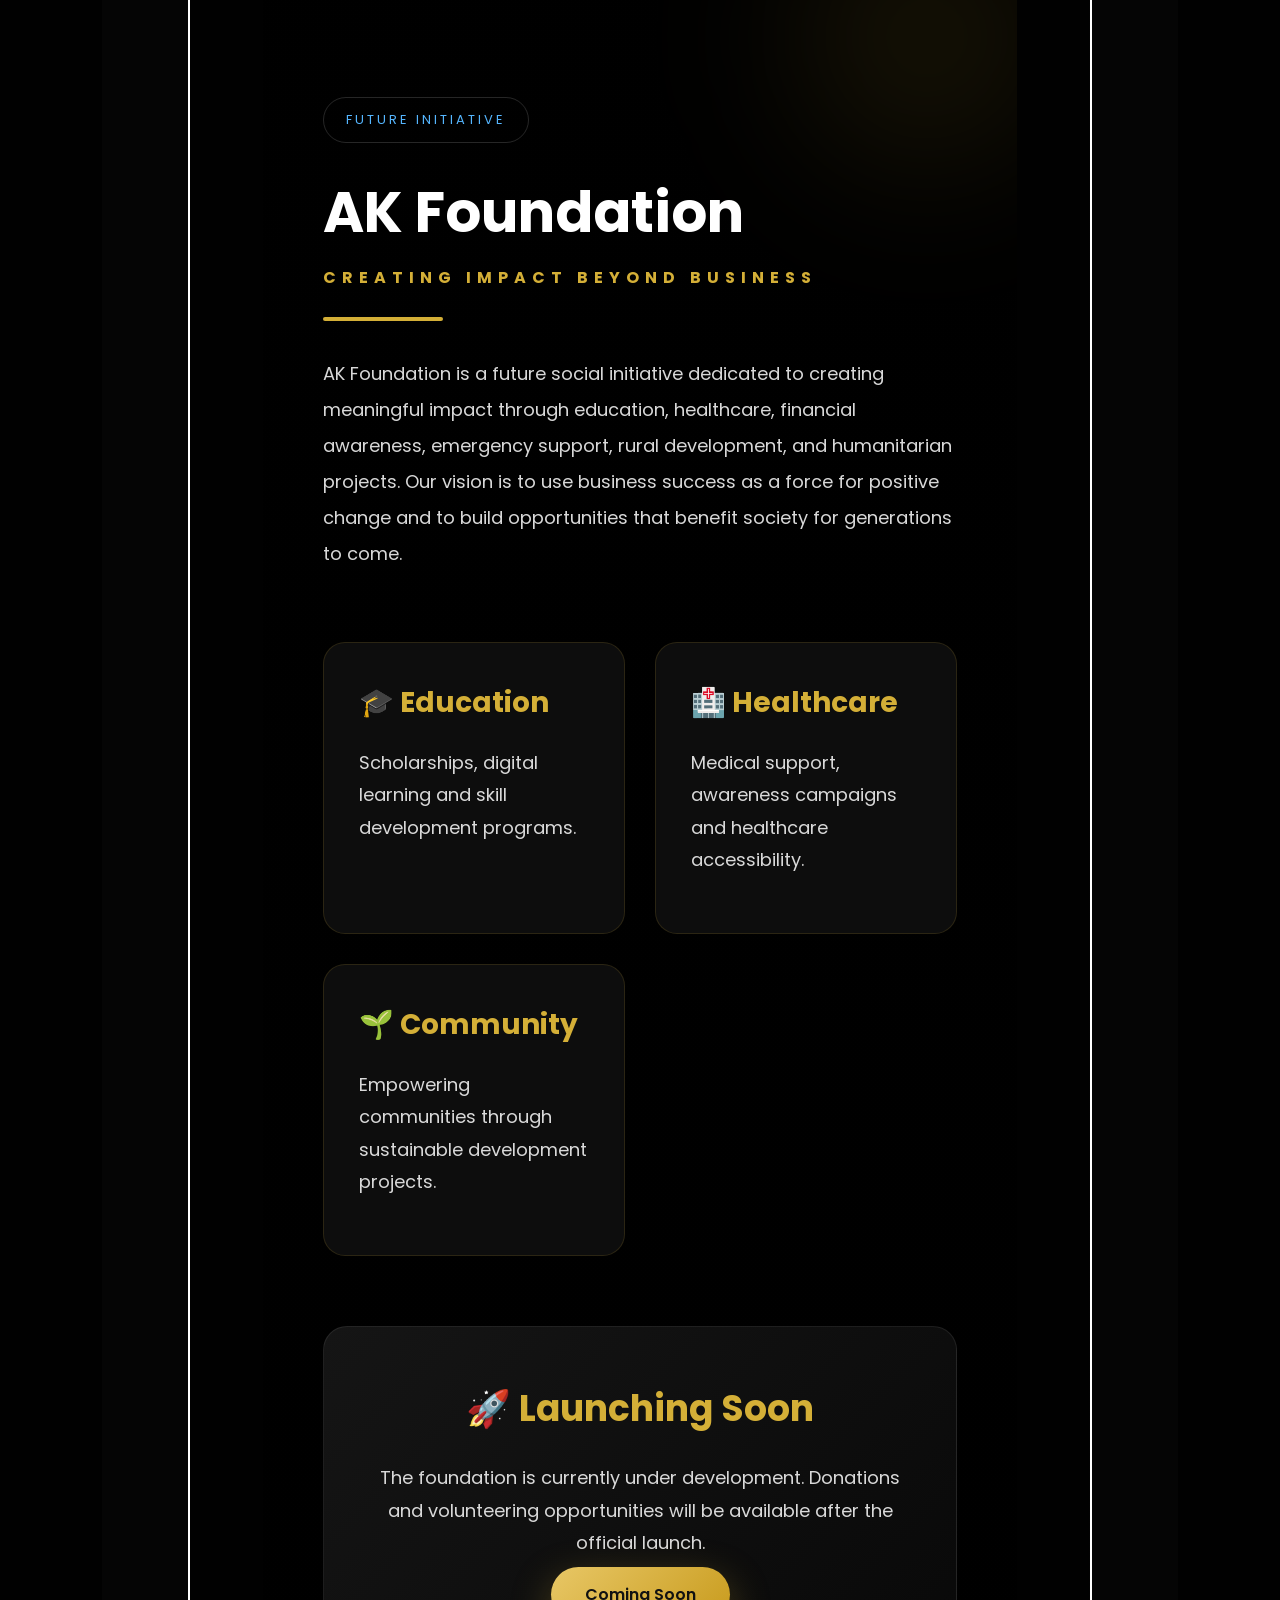
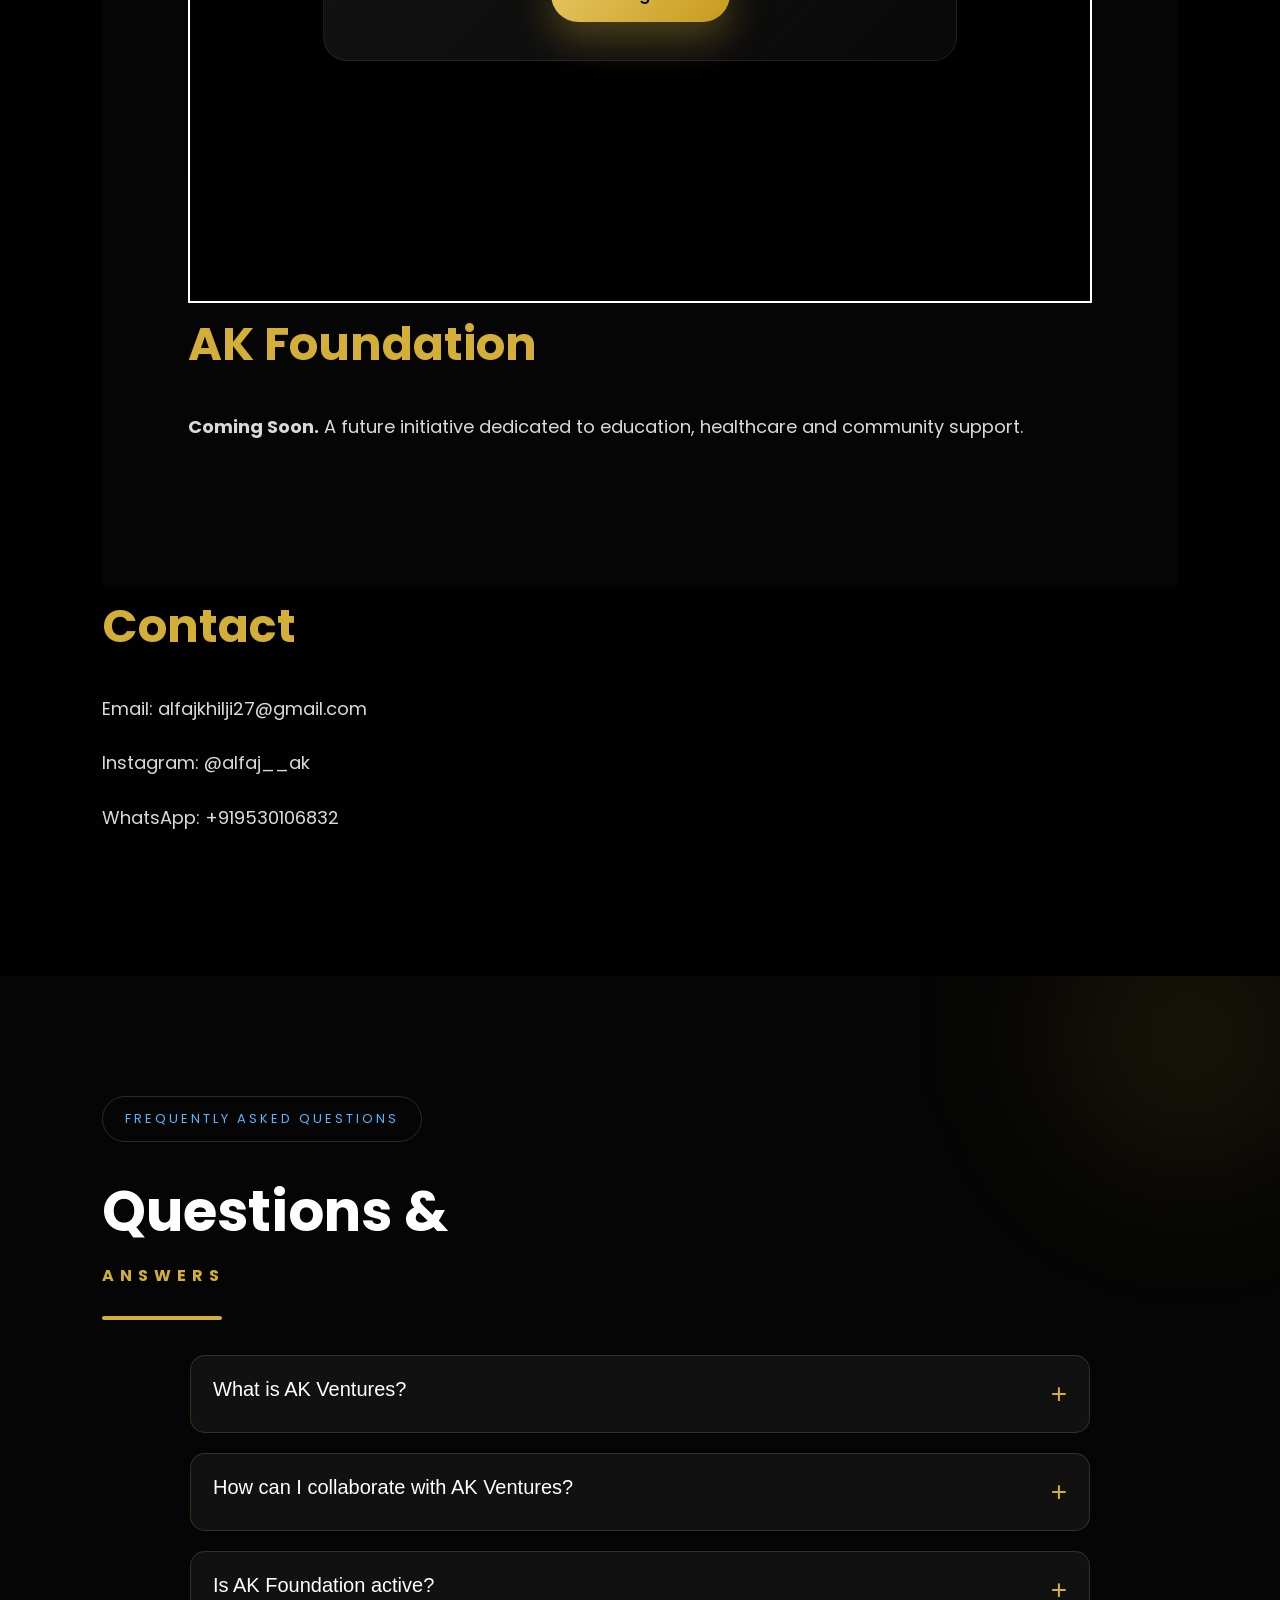
==== commit e0891bd2: "Update index.html" ====
--- a/index.html
+++ b/index.html
@@ -389,7 +389,7 @@
 <div class="founder-left">
 
 <div class="founder-photo">
-    <img src="images/founder.jpg" alt="Founder">
+    <img src="IMG_0252.jpeg" alt="Founder">
 </div>
 
 </div>
--- a/style.css
+++ b/style.css
@@ -657,8 +657,15 @@
 color:#fff;
 margin:auto;
 box-shadow:0 0 40px rgba(212,175,55,.35);
-}
-
+overflow: hidden;
+border: 4px solid #d4af37;
+}
+.founder-photo img{
+width:100%;
+height:100%;
+object-fit:cover;
+display:block;
+}
 .founder-right .btn{
 margin-top:25px;
 display:inline-block;
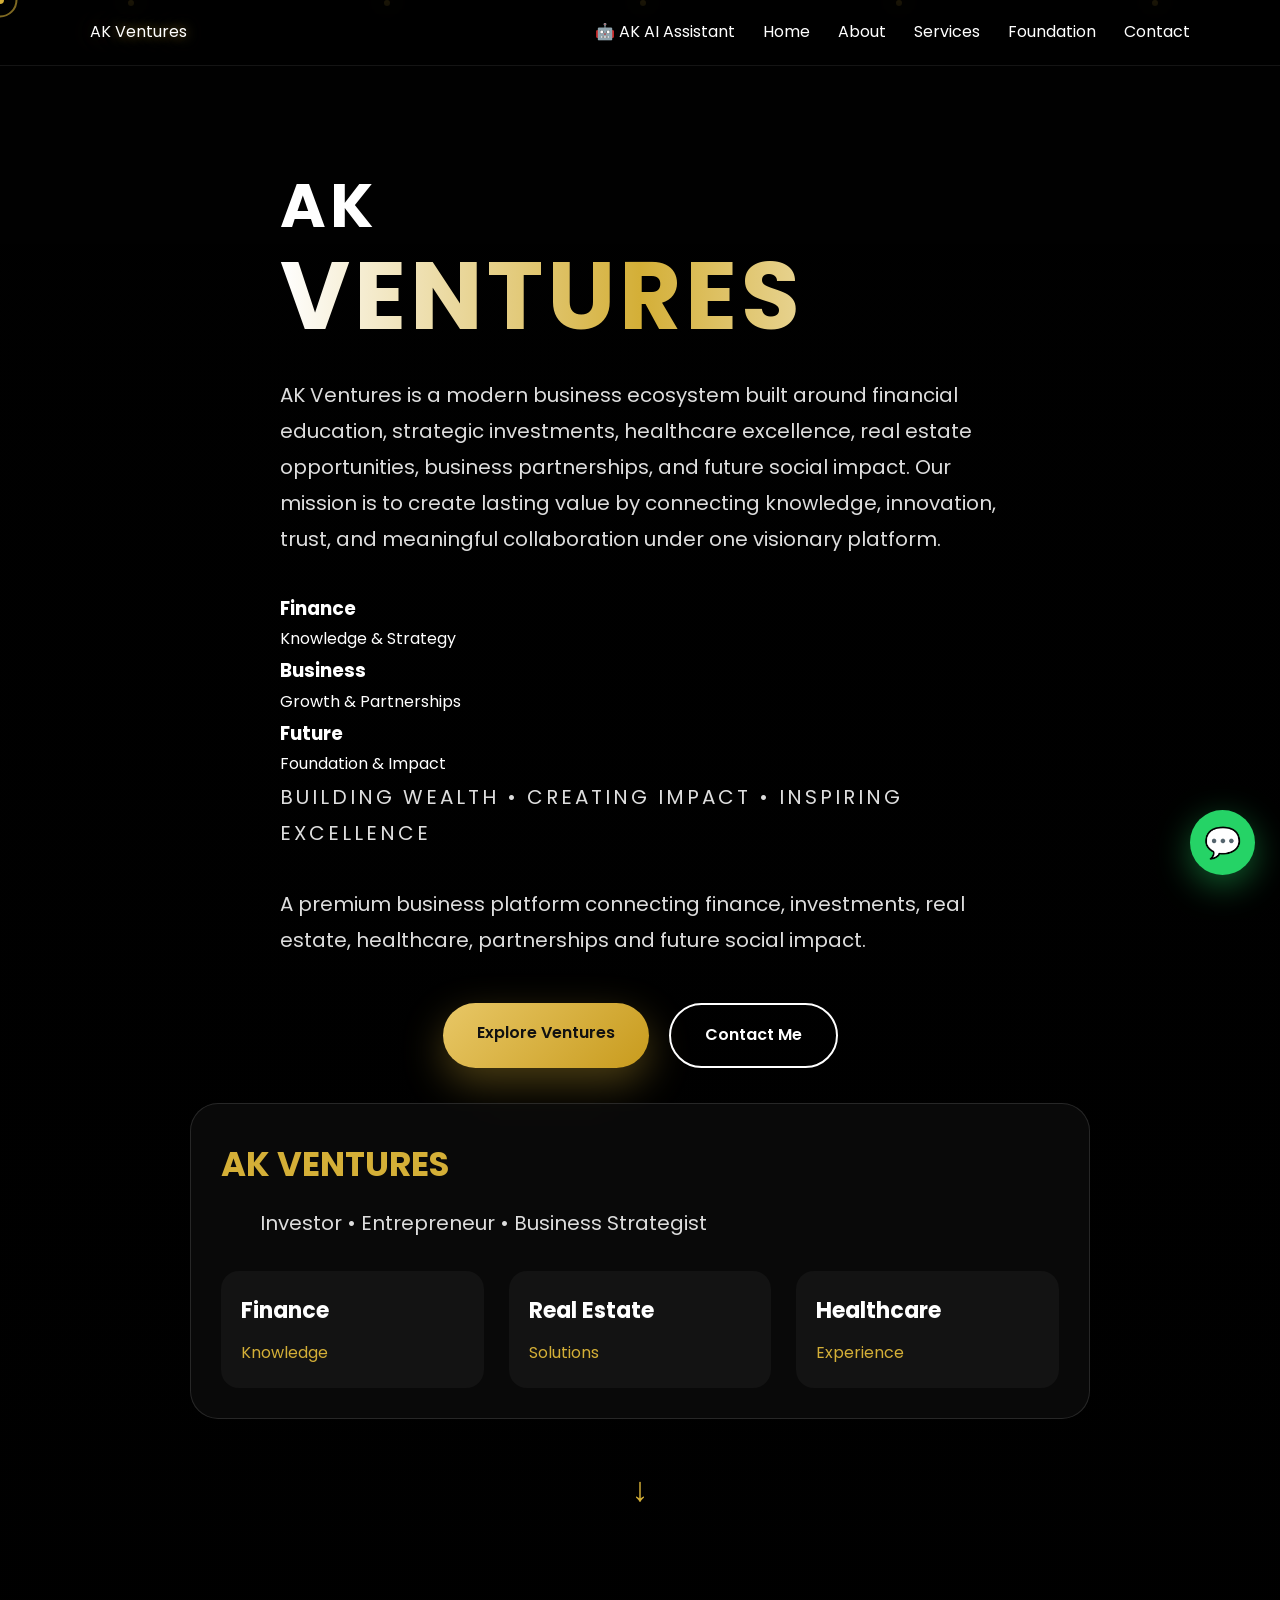
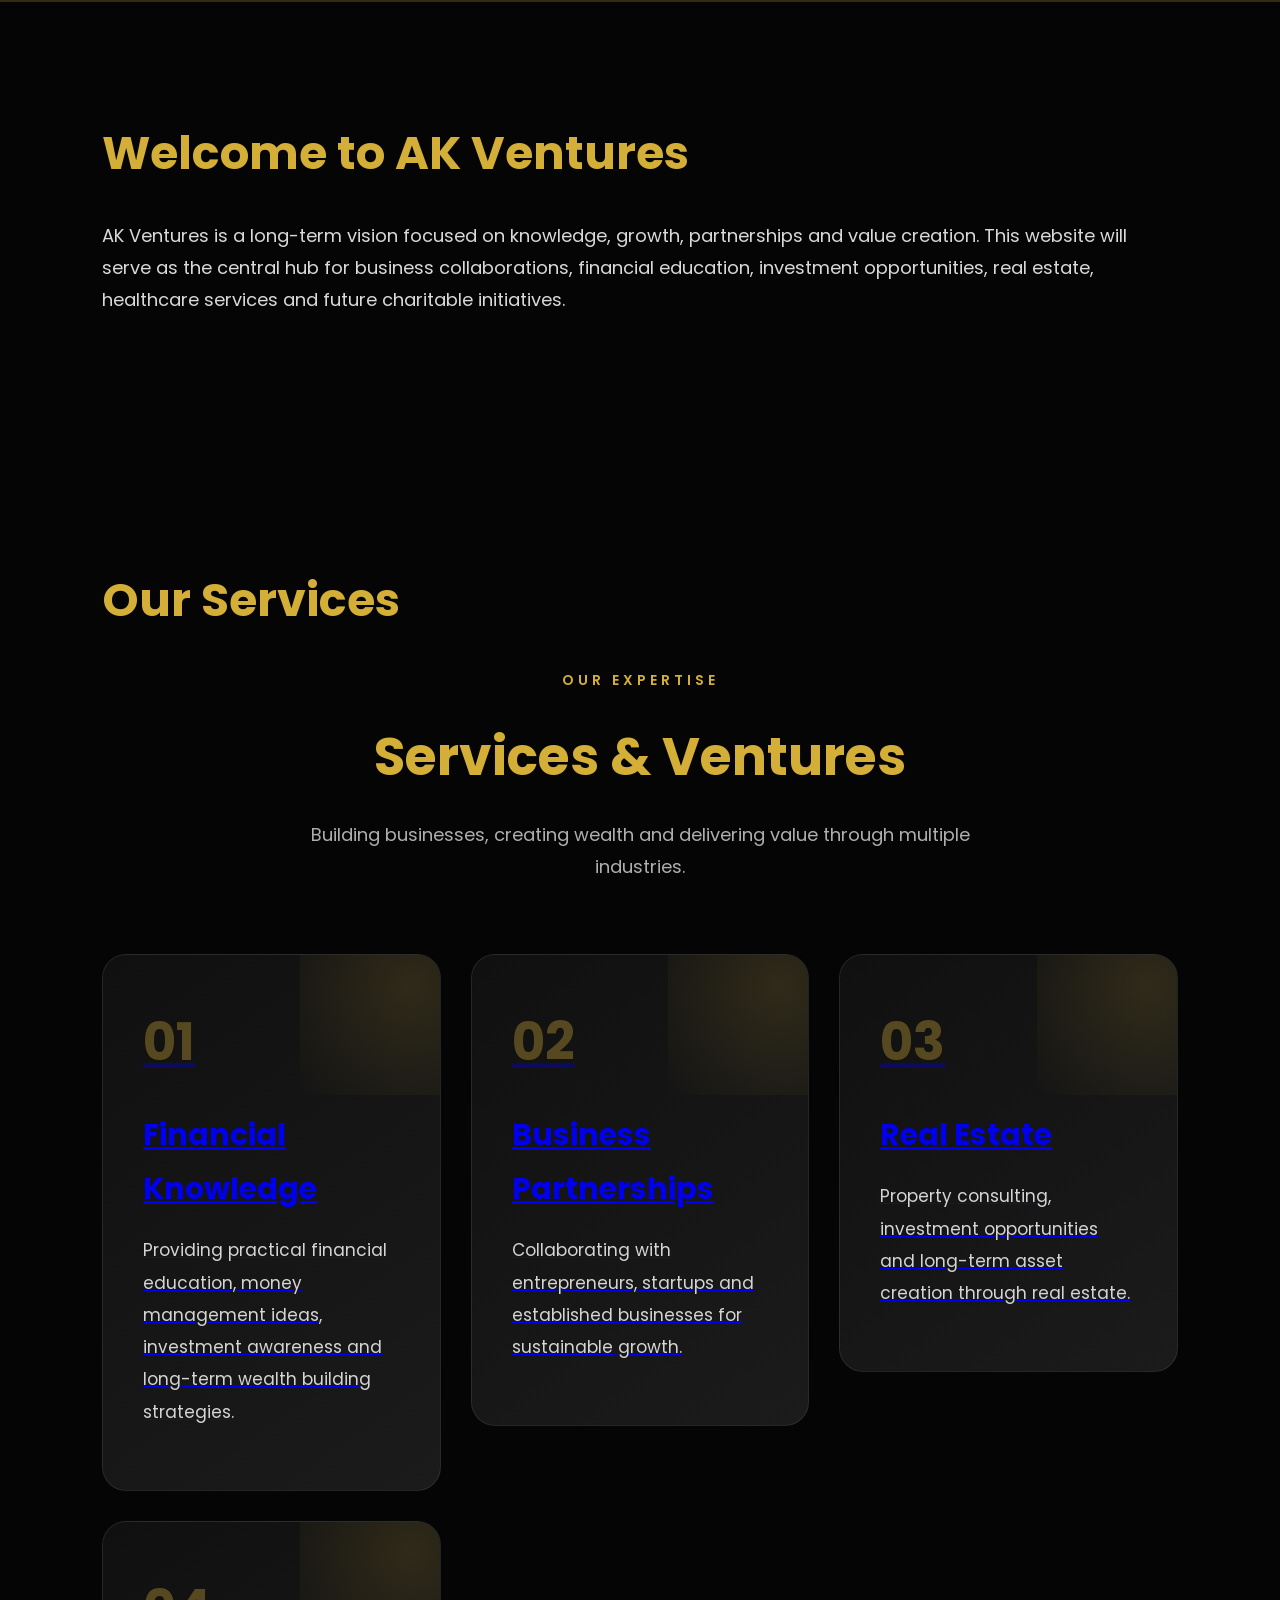
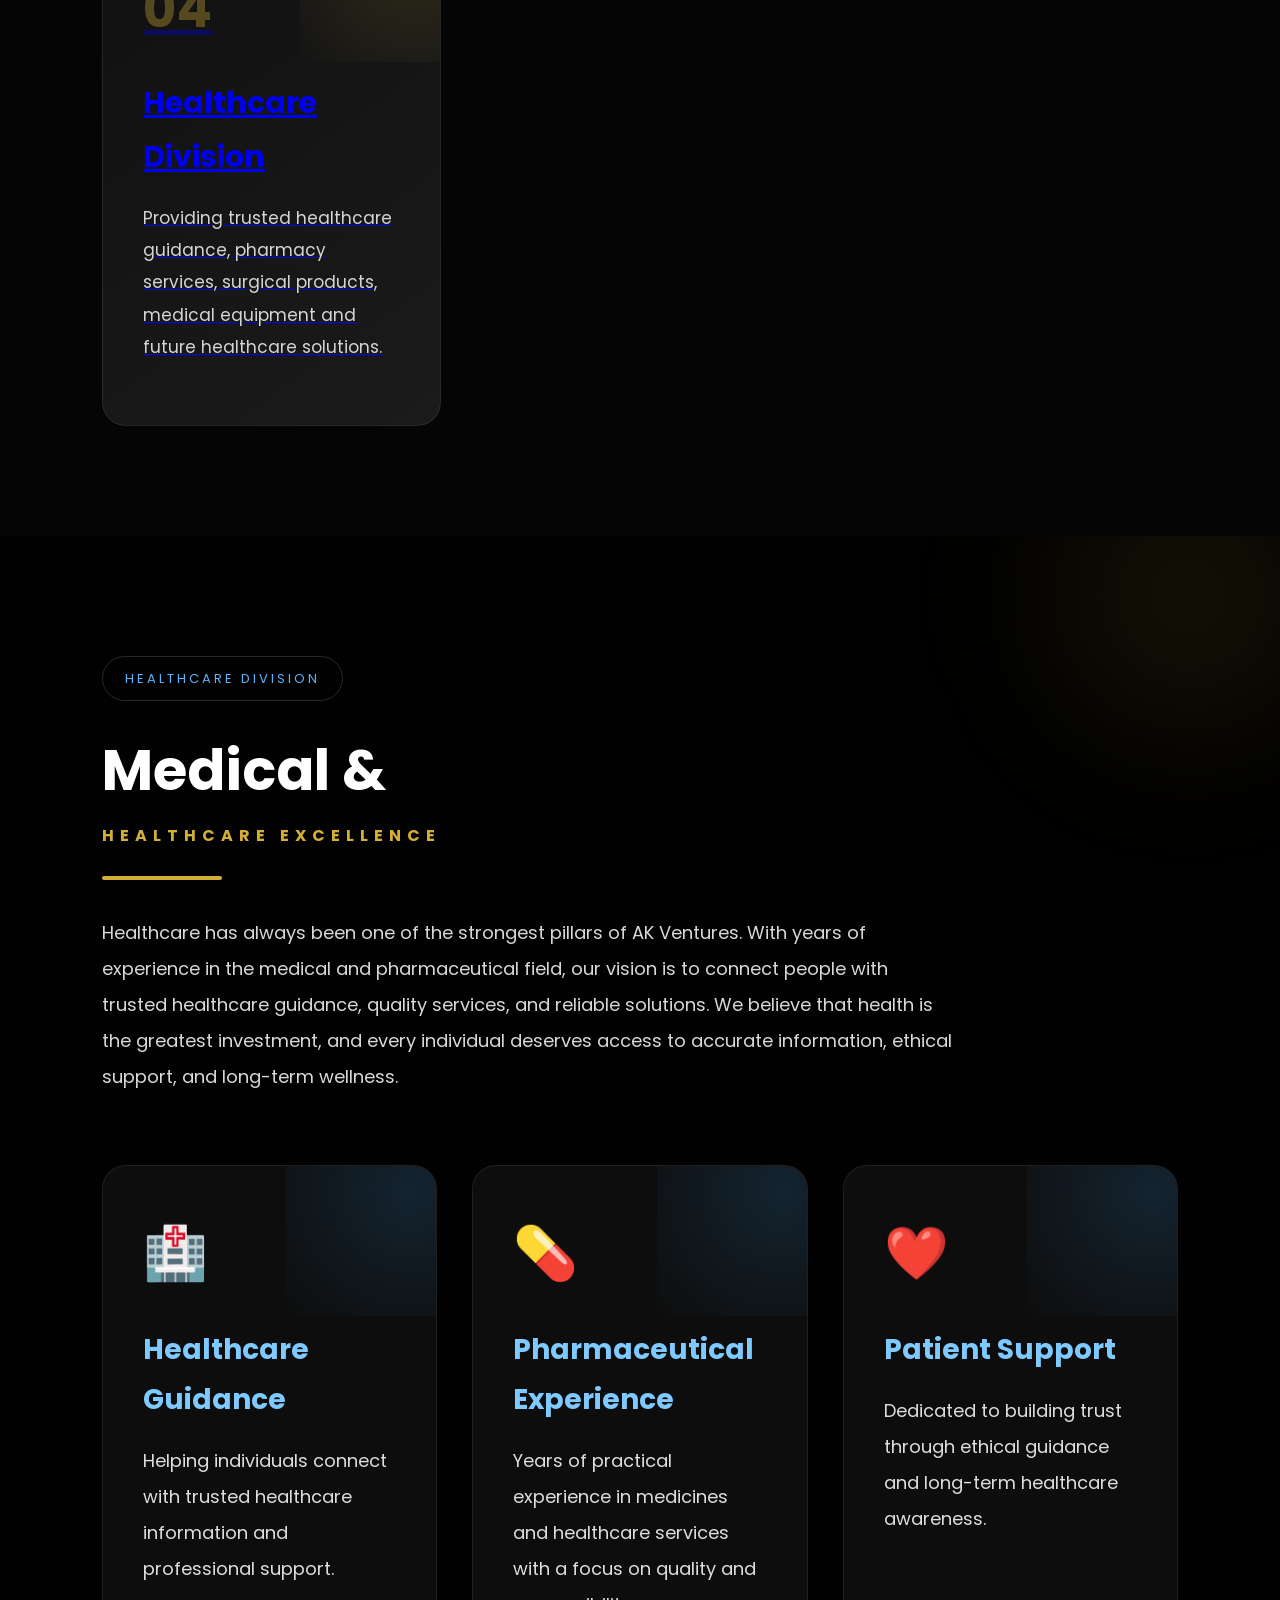
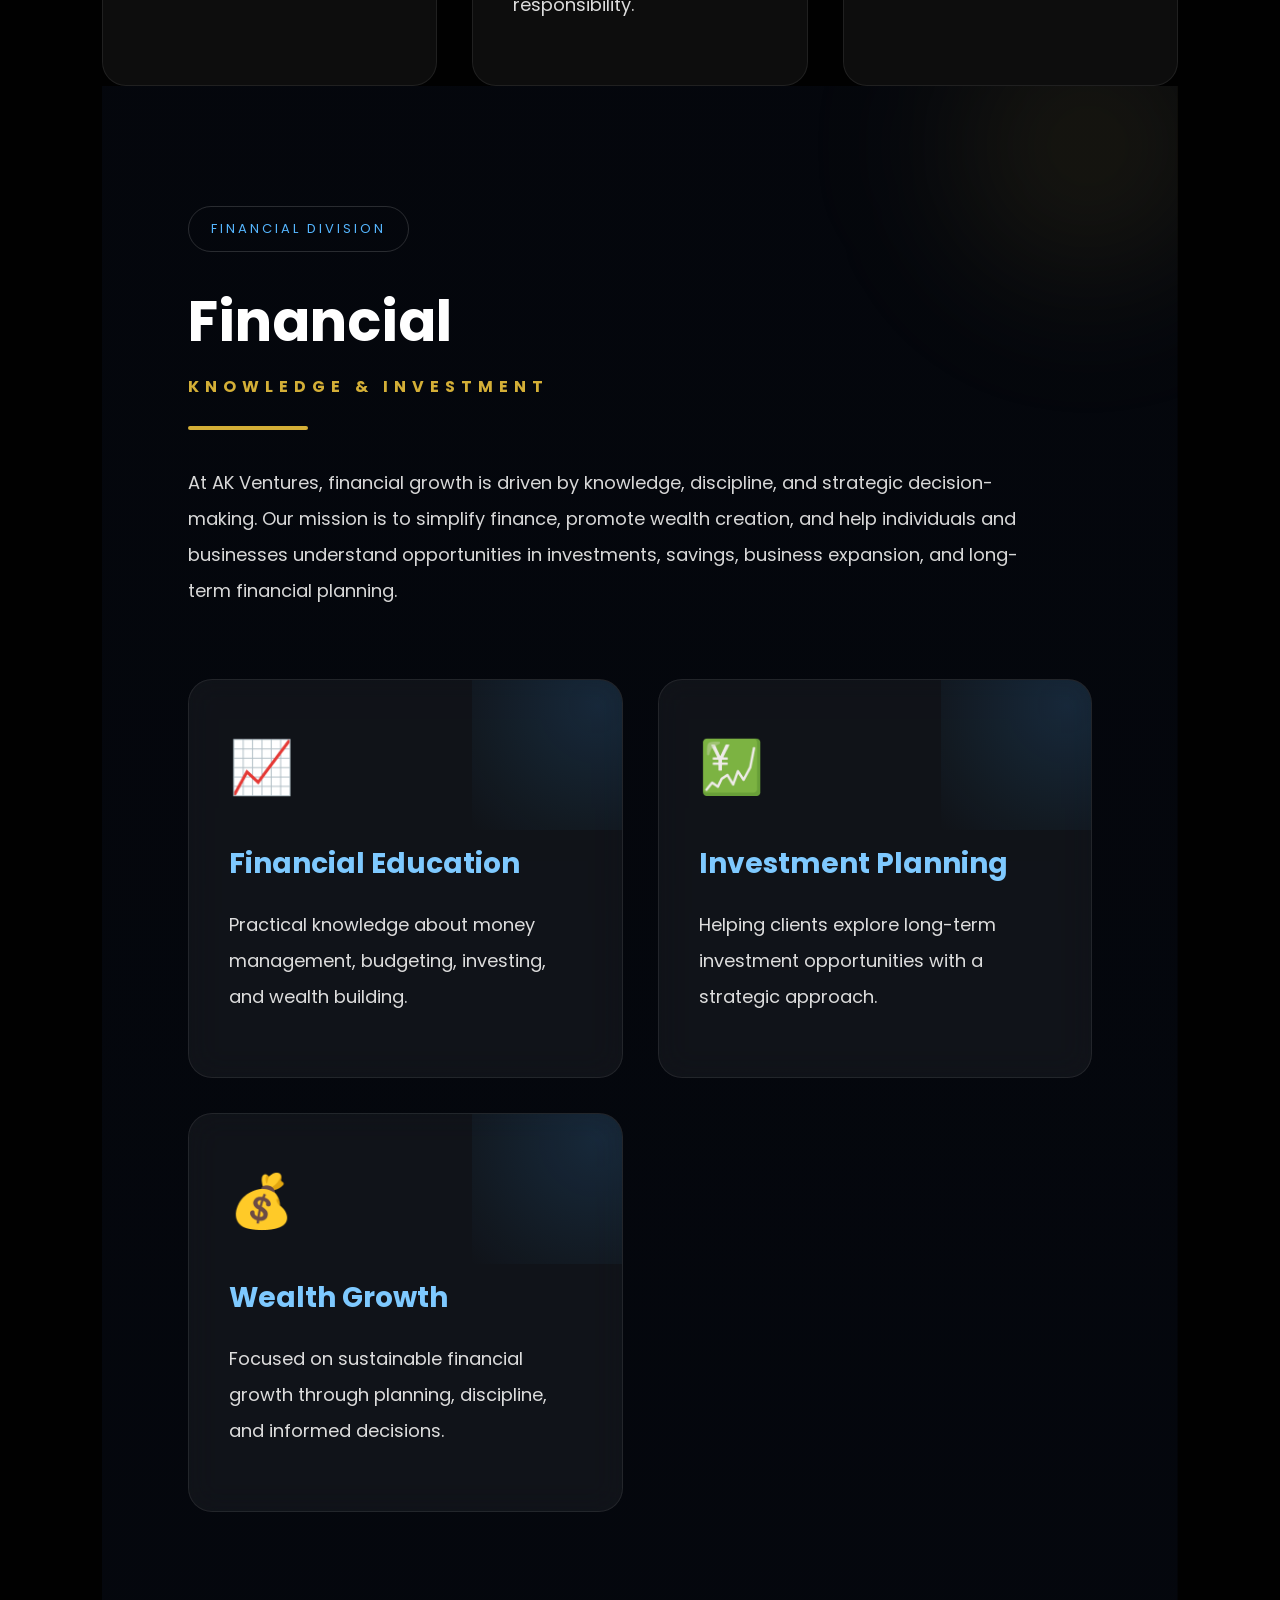
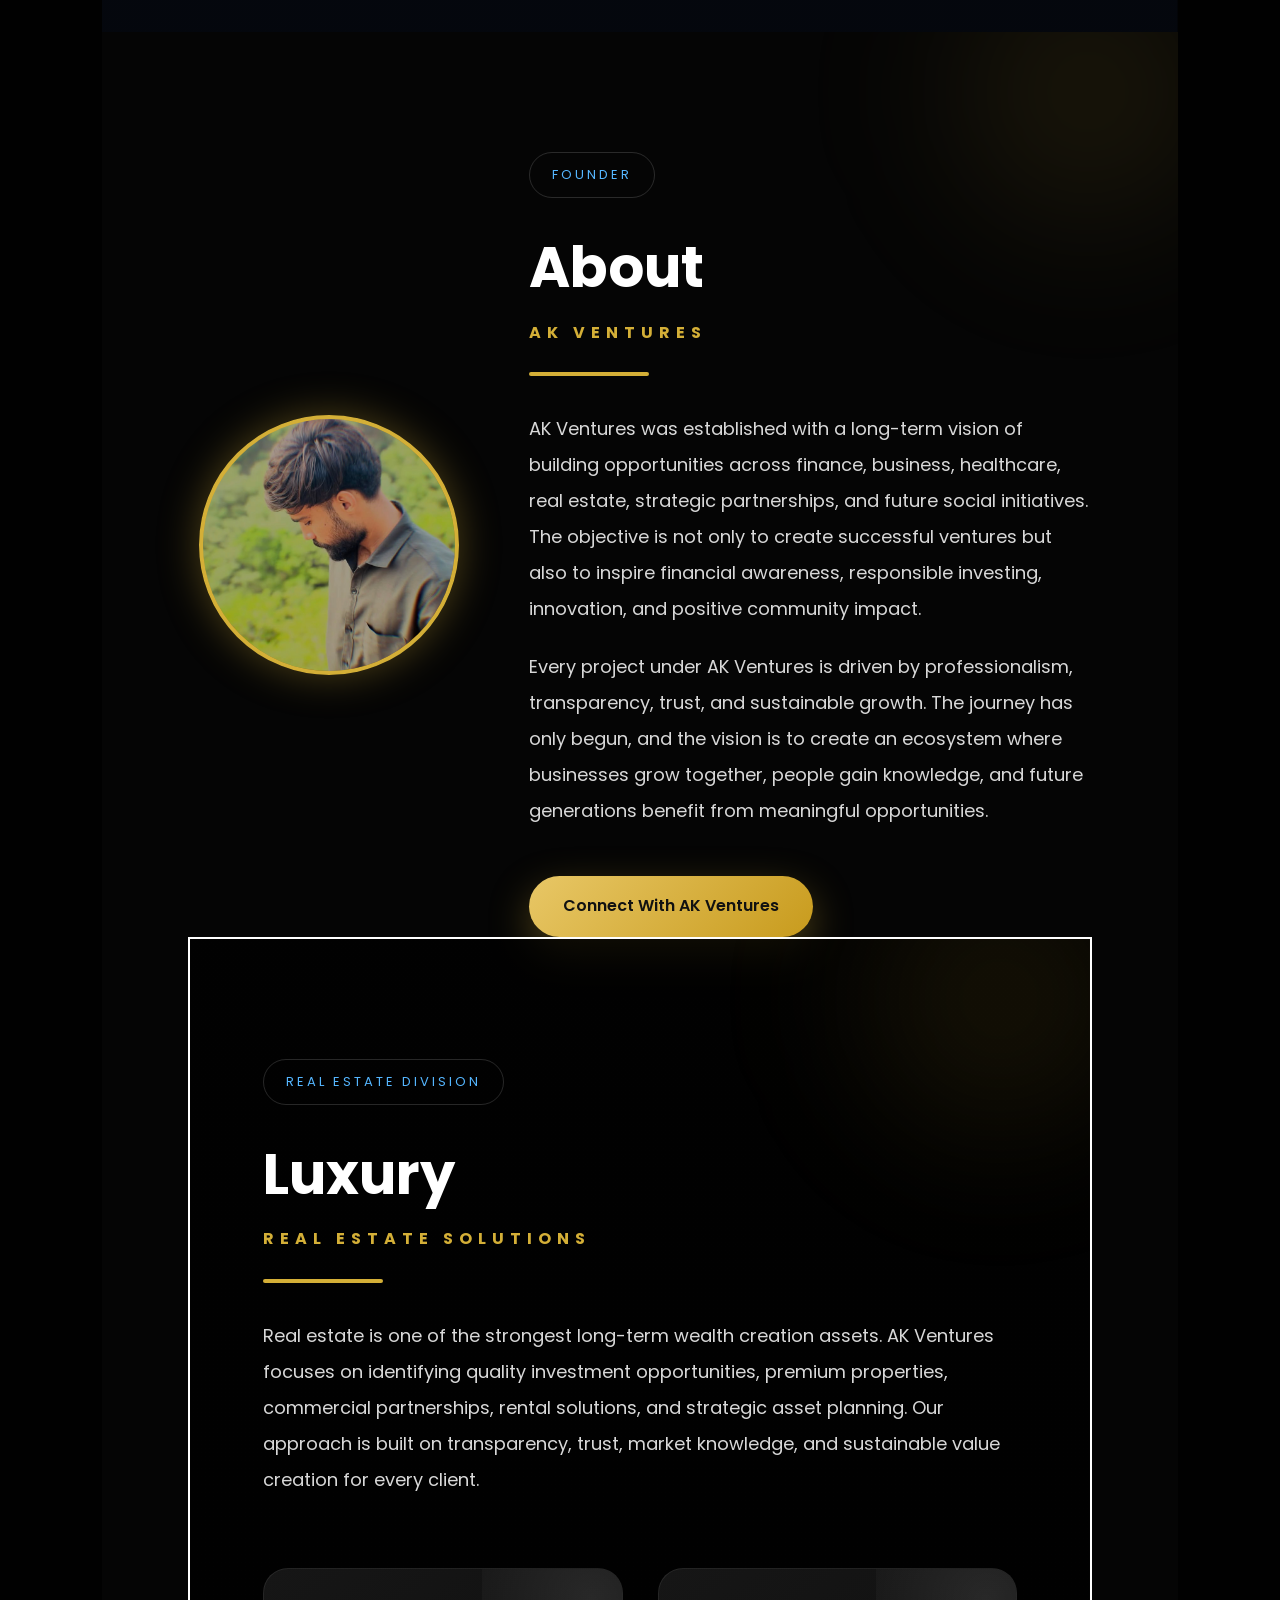
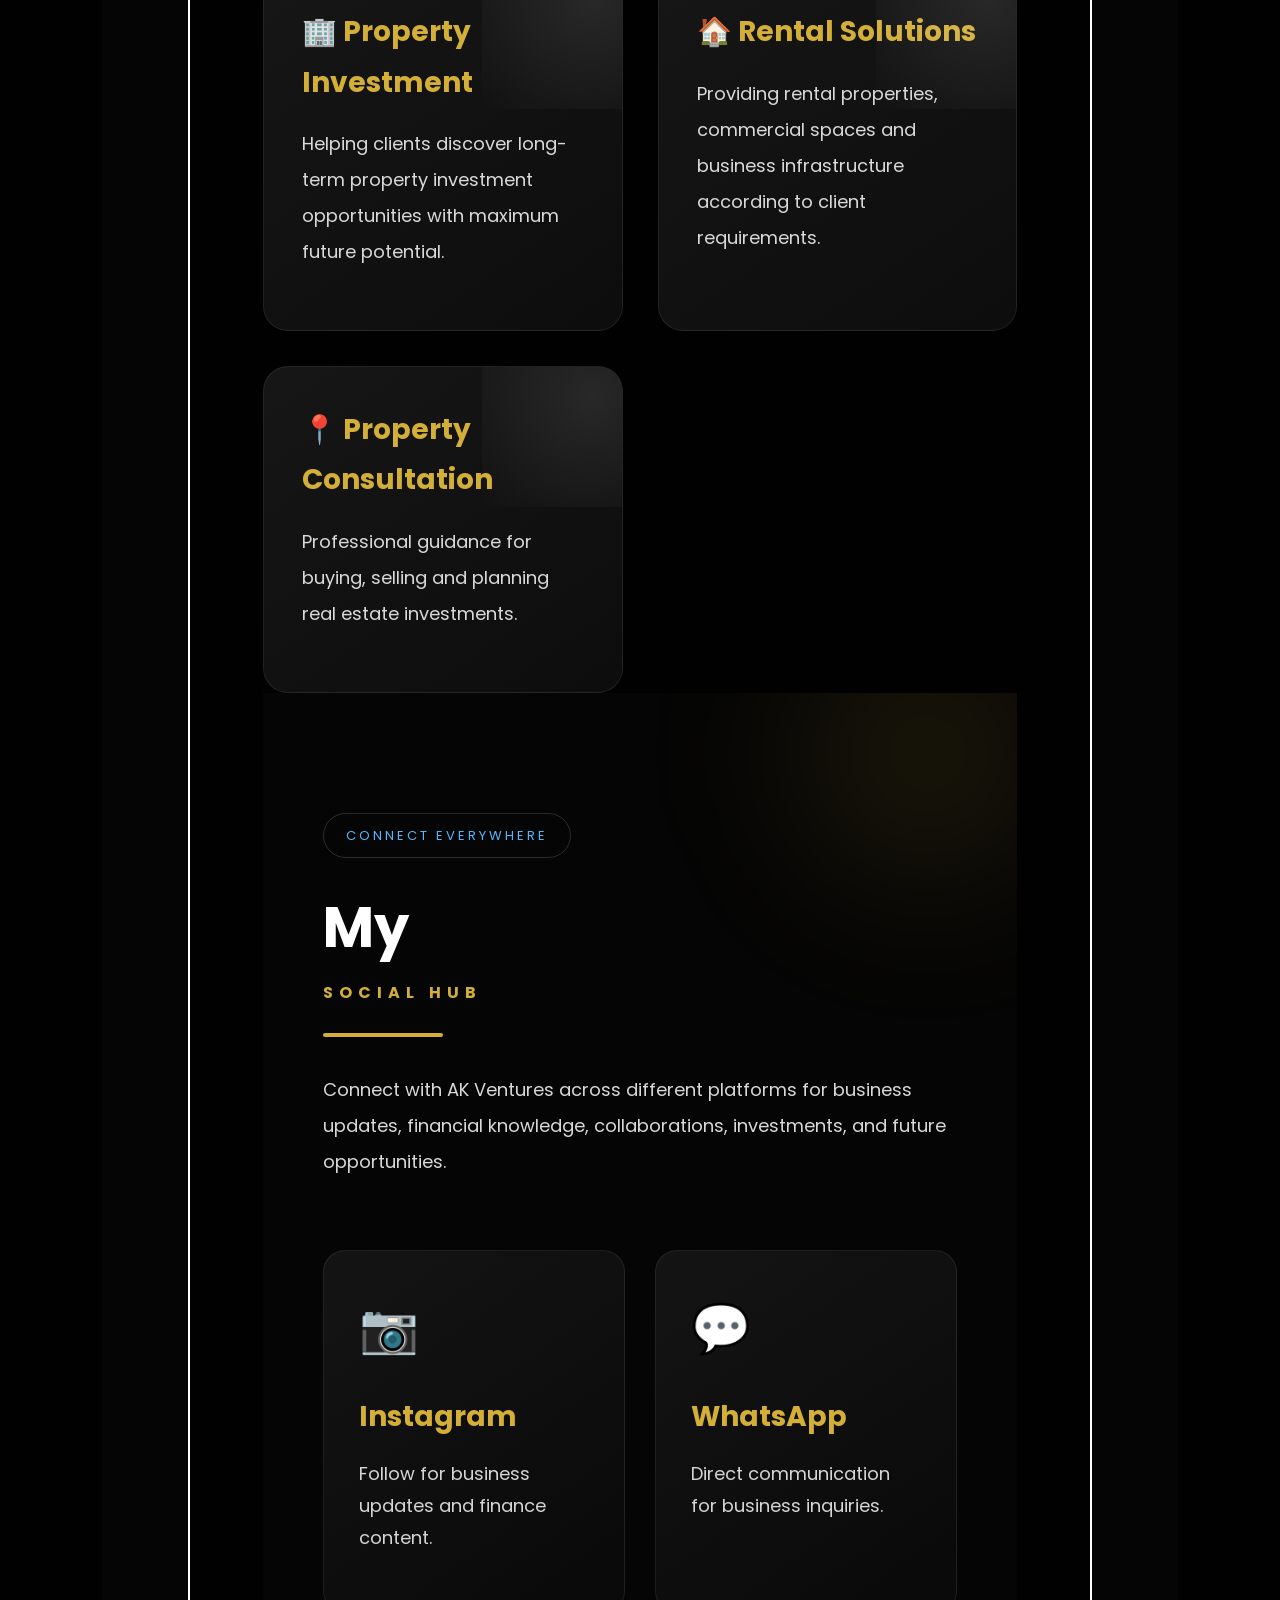
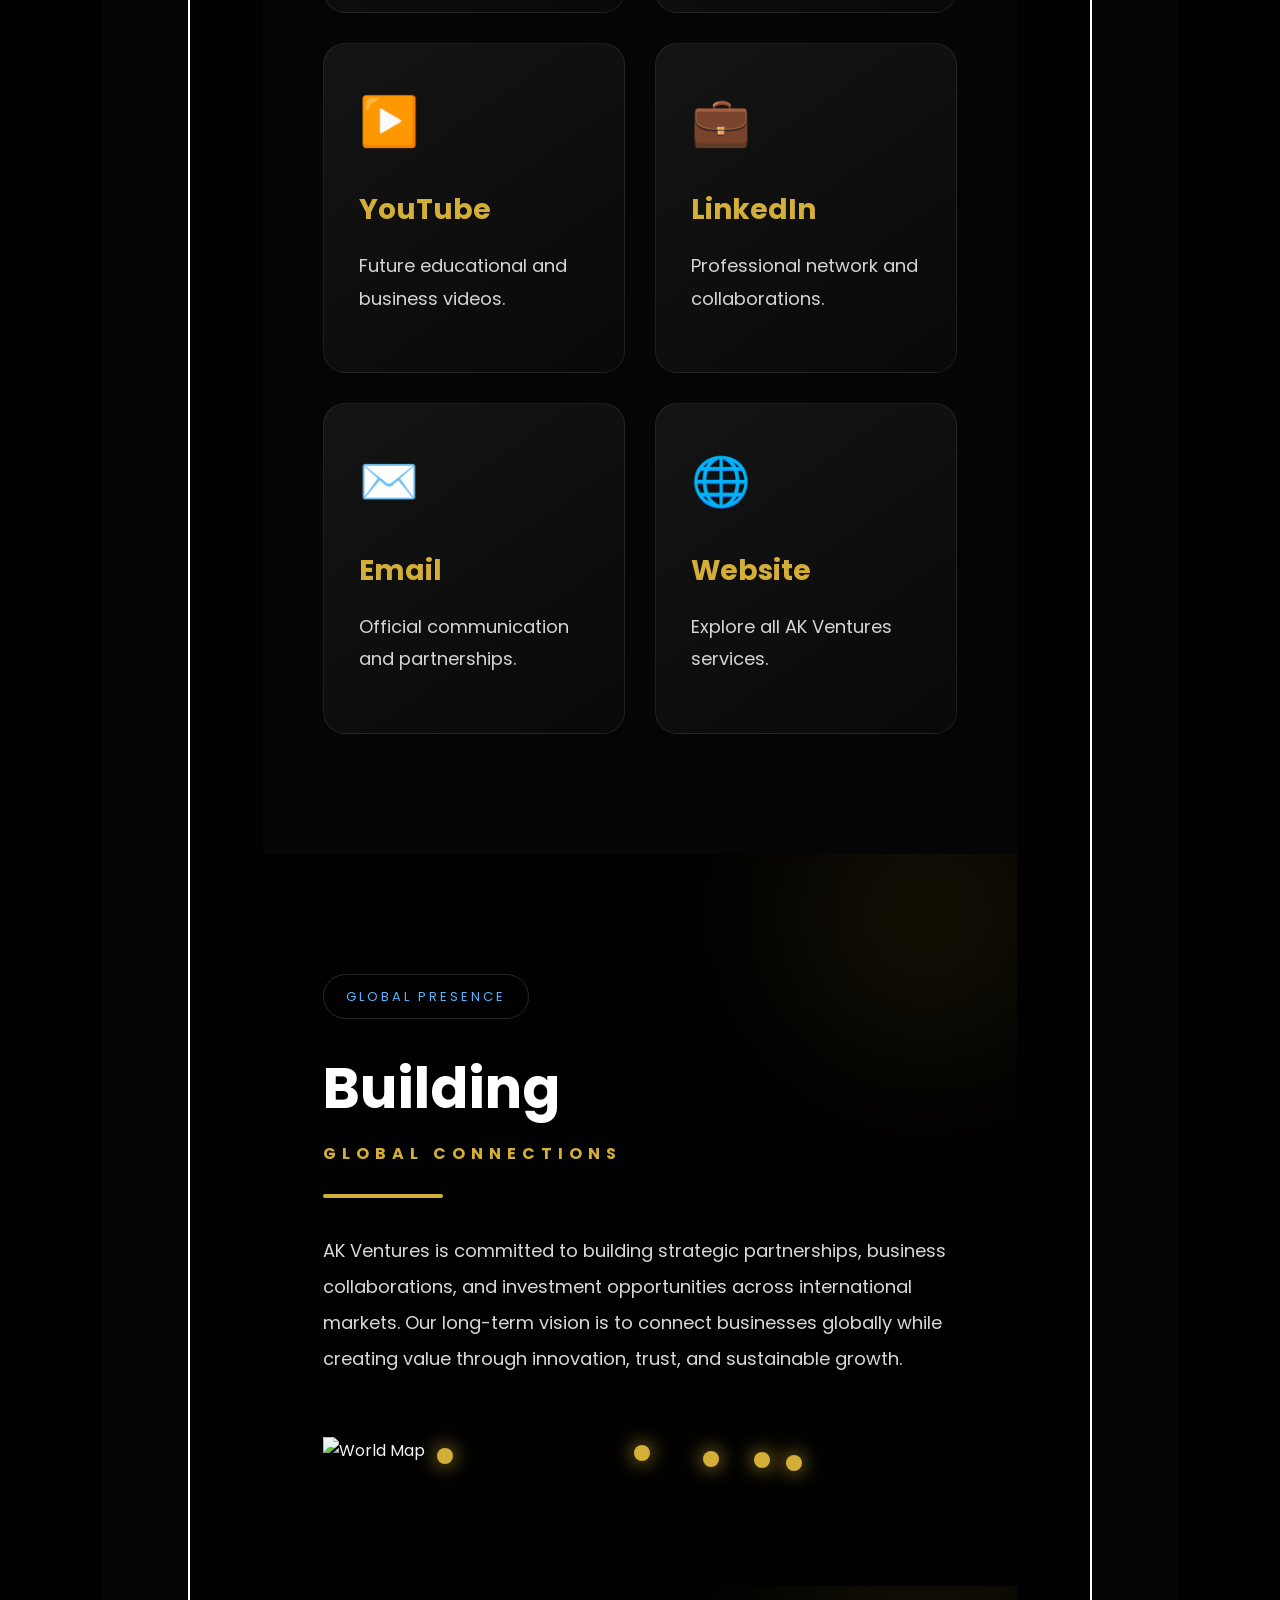
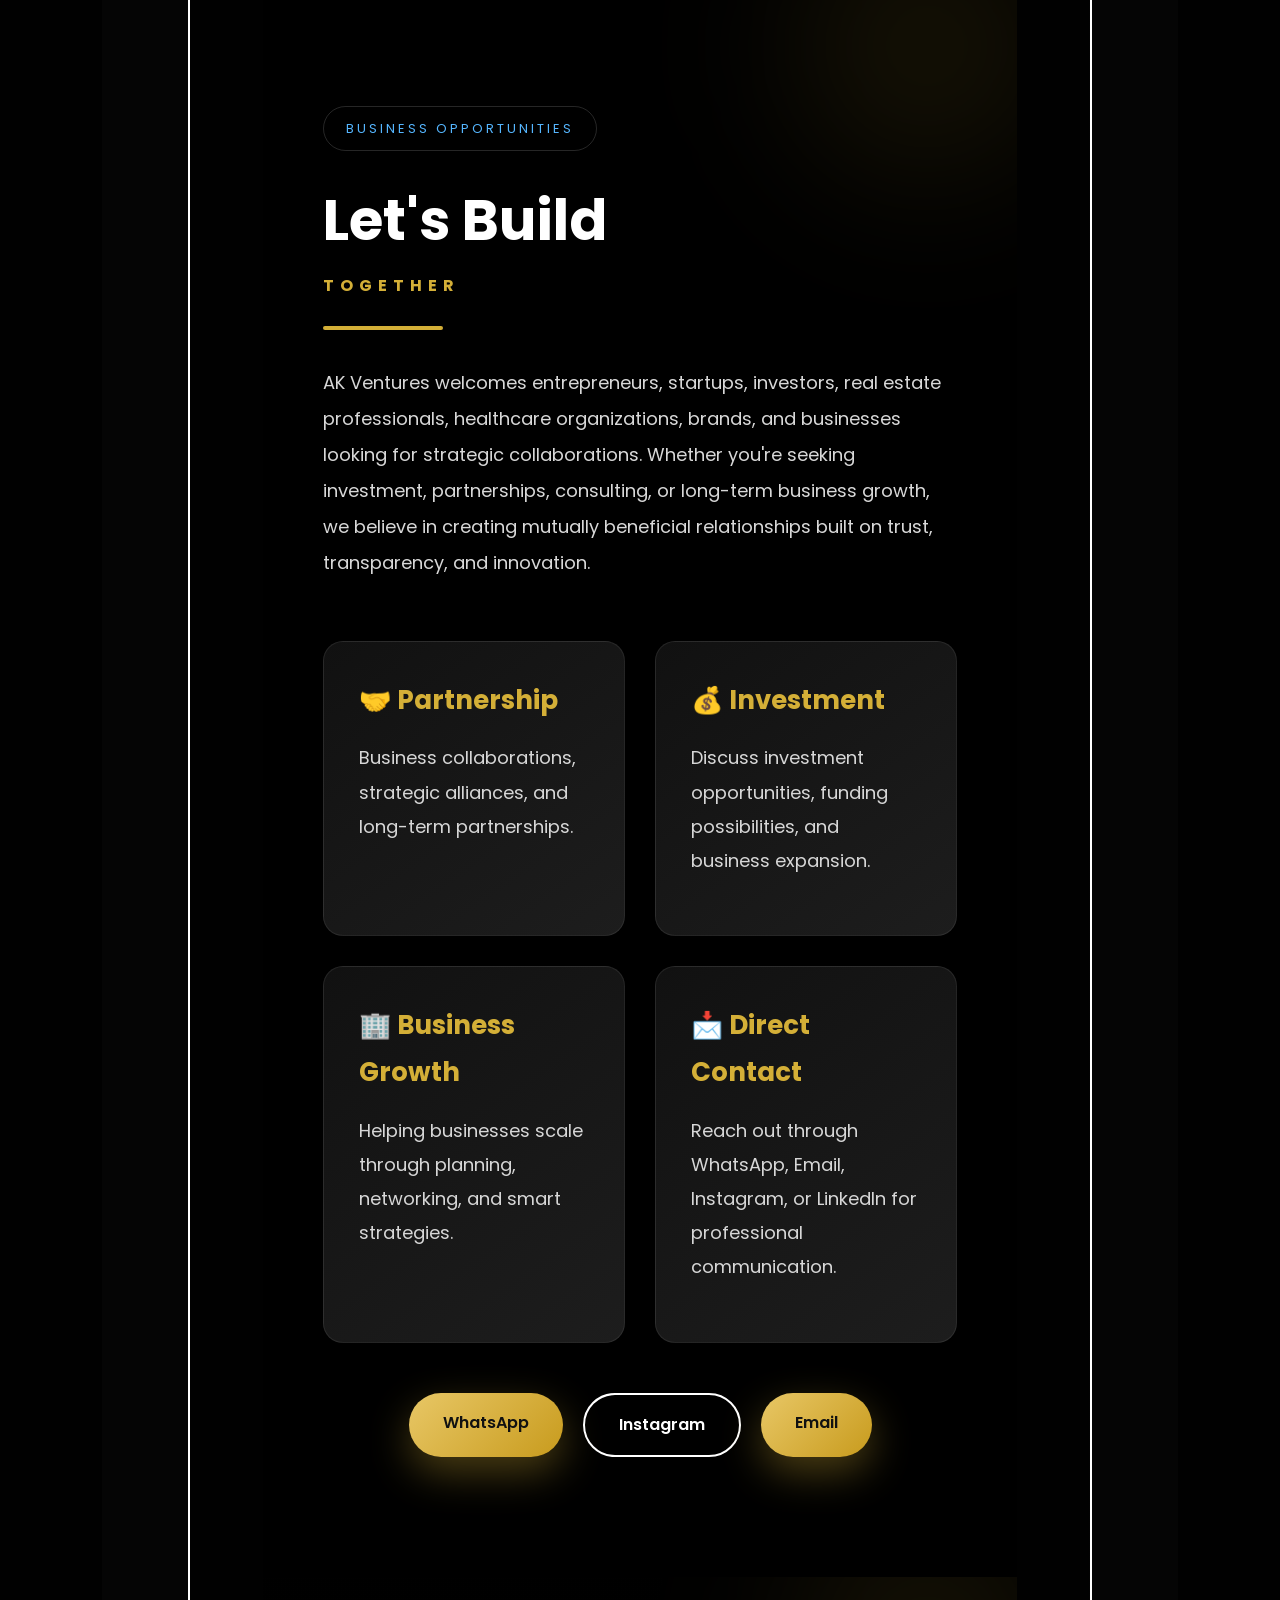
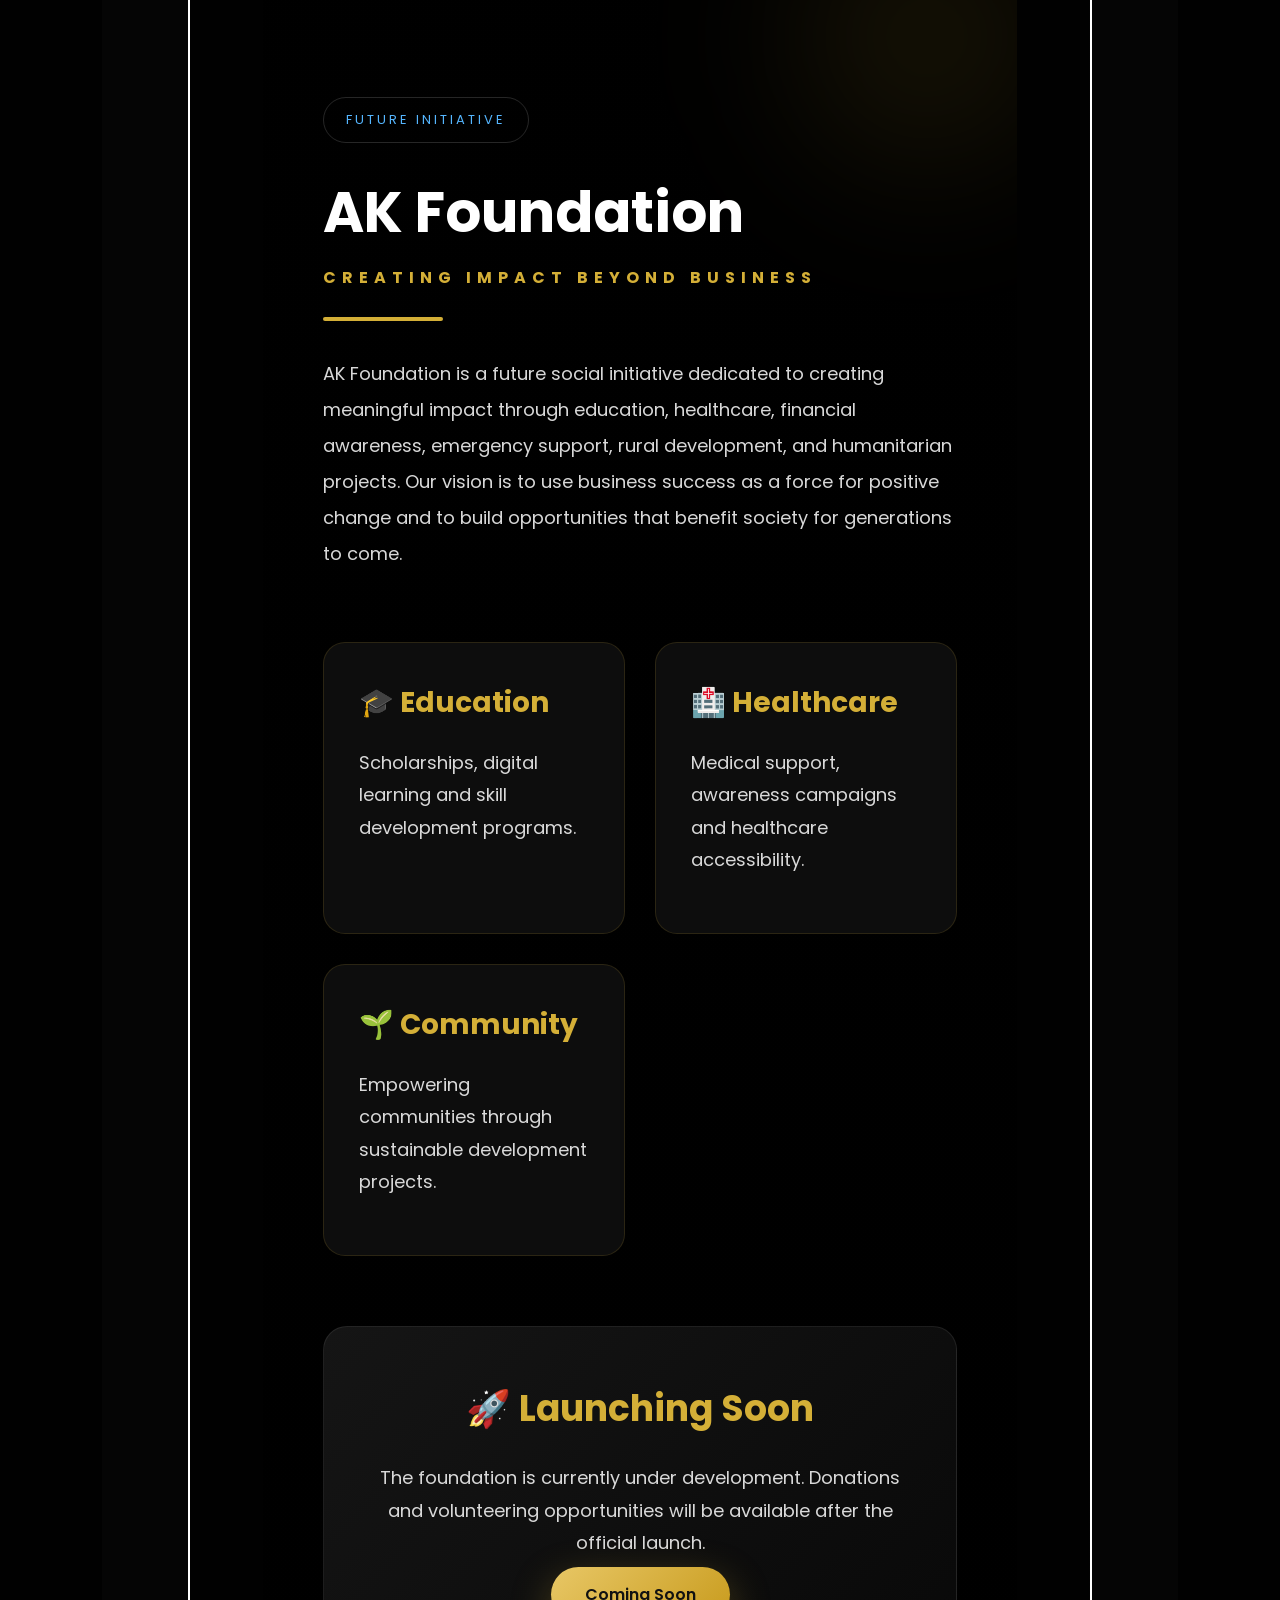
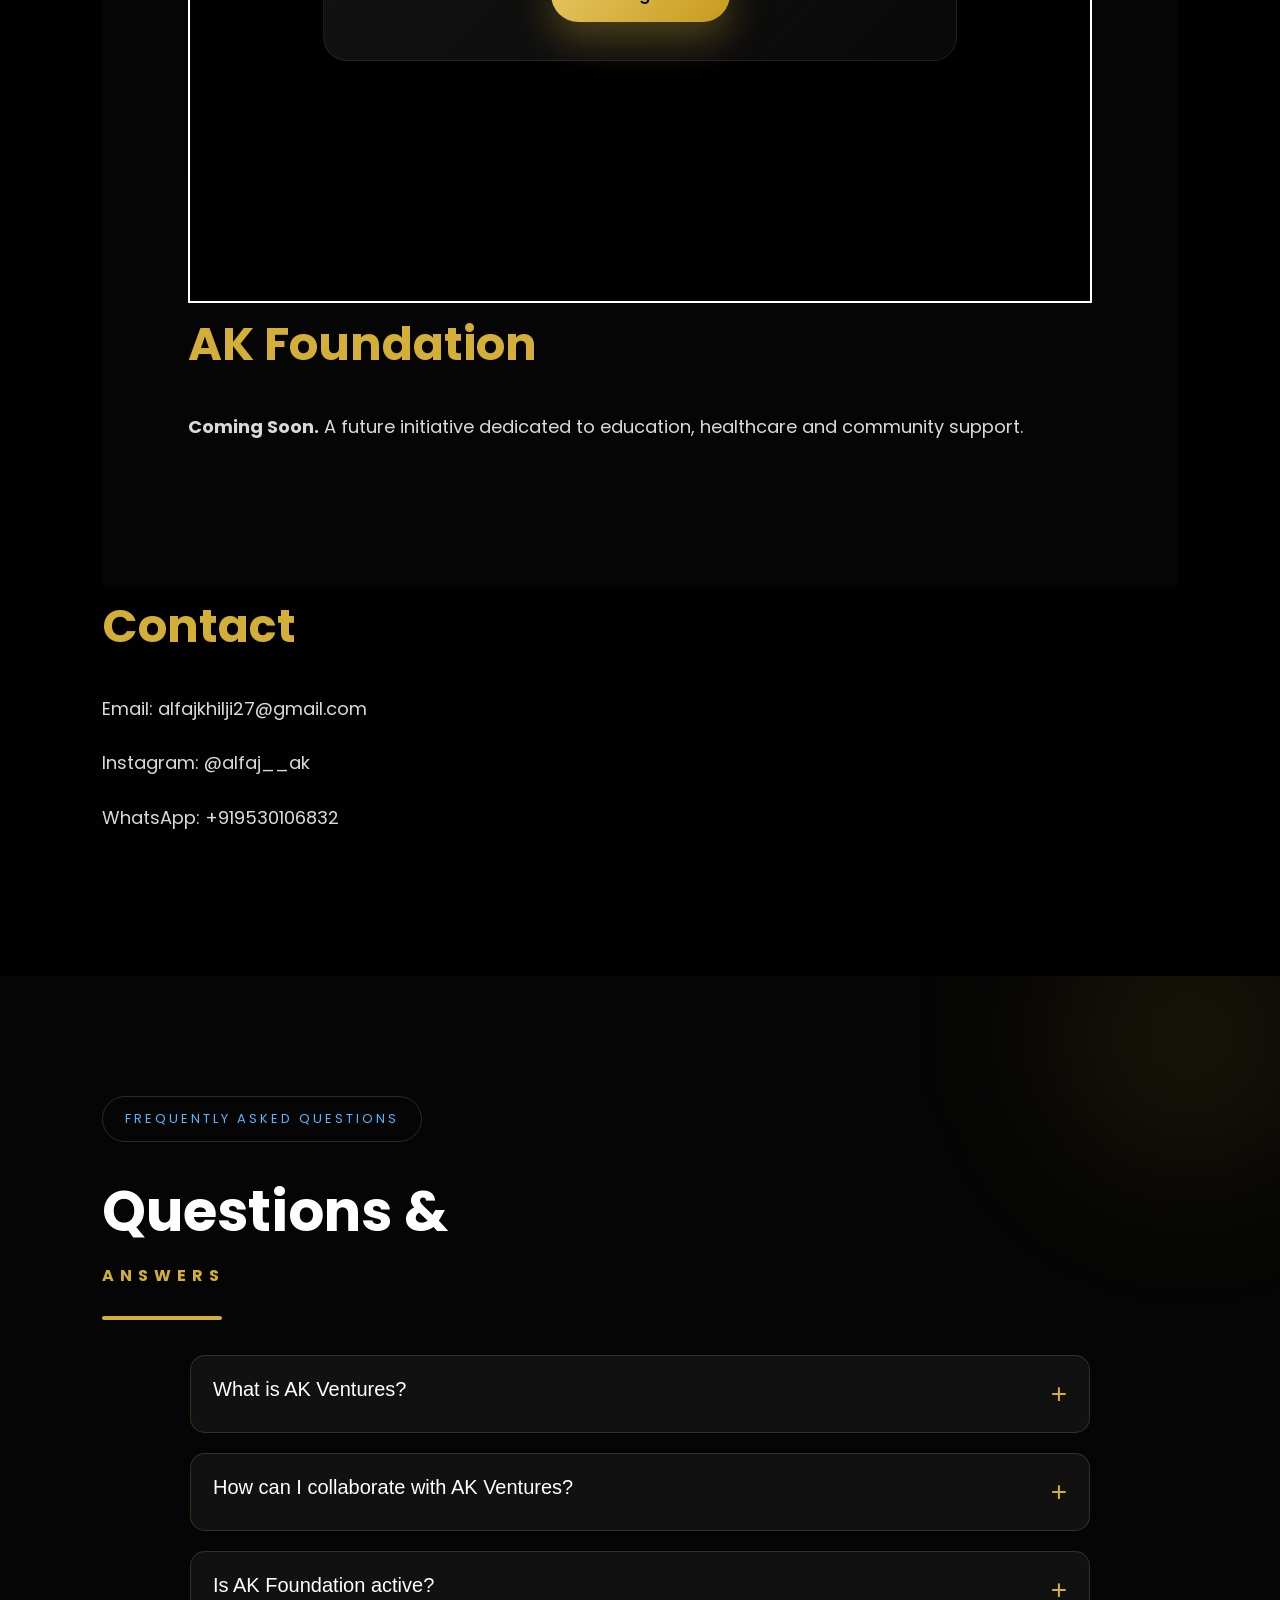
==== commit 26938c17: "Update index.html" ====
--- a/index.html
+++ b/index.html
@@ -26,17 +26,7 @@
         <p>Building Wealth. Creating Impact.</p>
     </div>
 </div>
-  <!-- Premium Loading Screen -->
-<div id="loader">
-    <div class="loader-content">
-        <h1>AK <span>Ventures</span></h1>
-        <p>Building Wealth. Creating Impact.</p>
-
-        <div class="loader-bar">
-            <div class="loader-fill"></div>
-        </div>
-    </div>
-</div>
+
 <div id="progress-bar"></div>
 <header class="navbar">
   <div class="logo">AK <span>Ventures</span></div>
